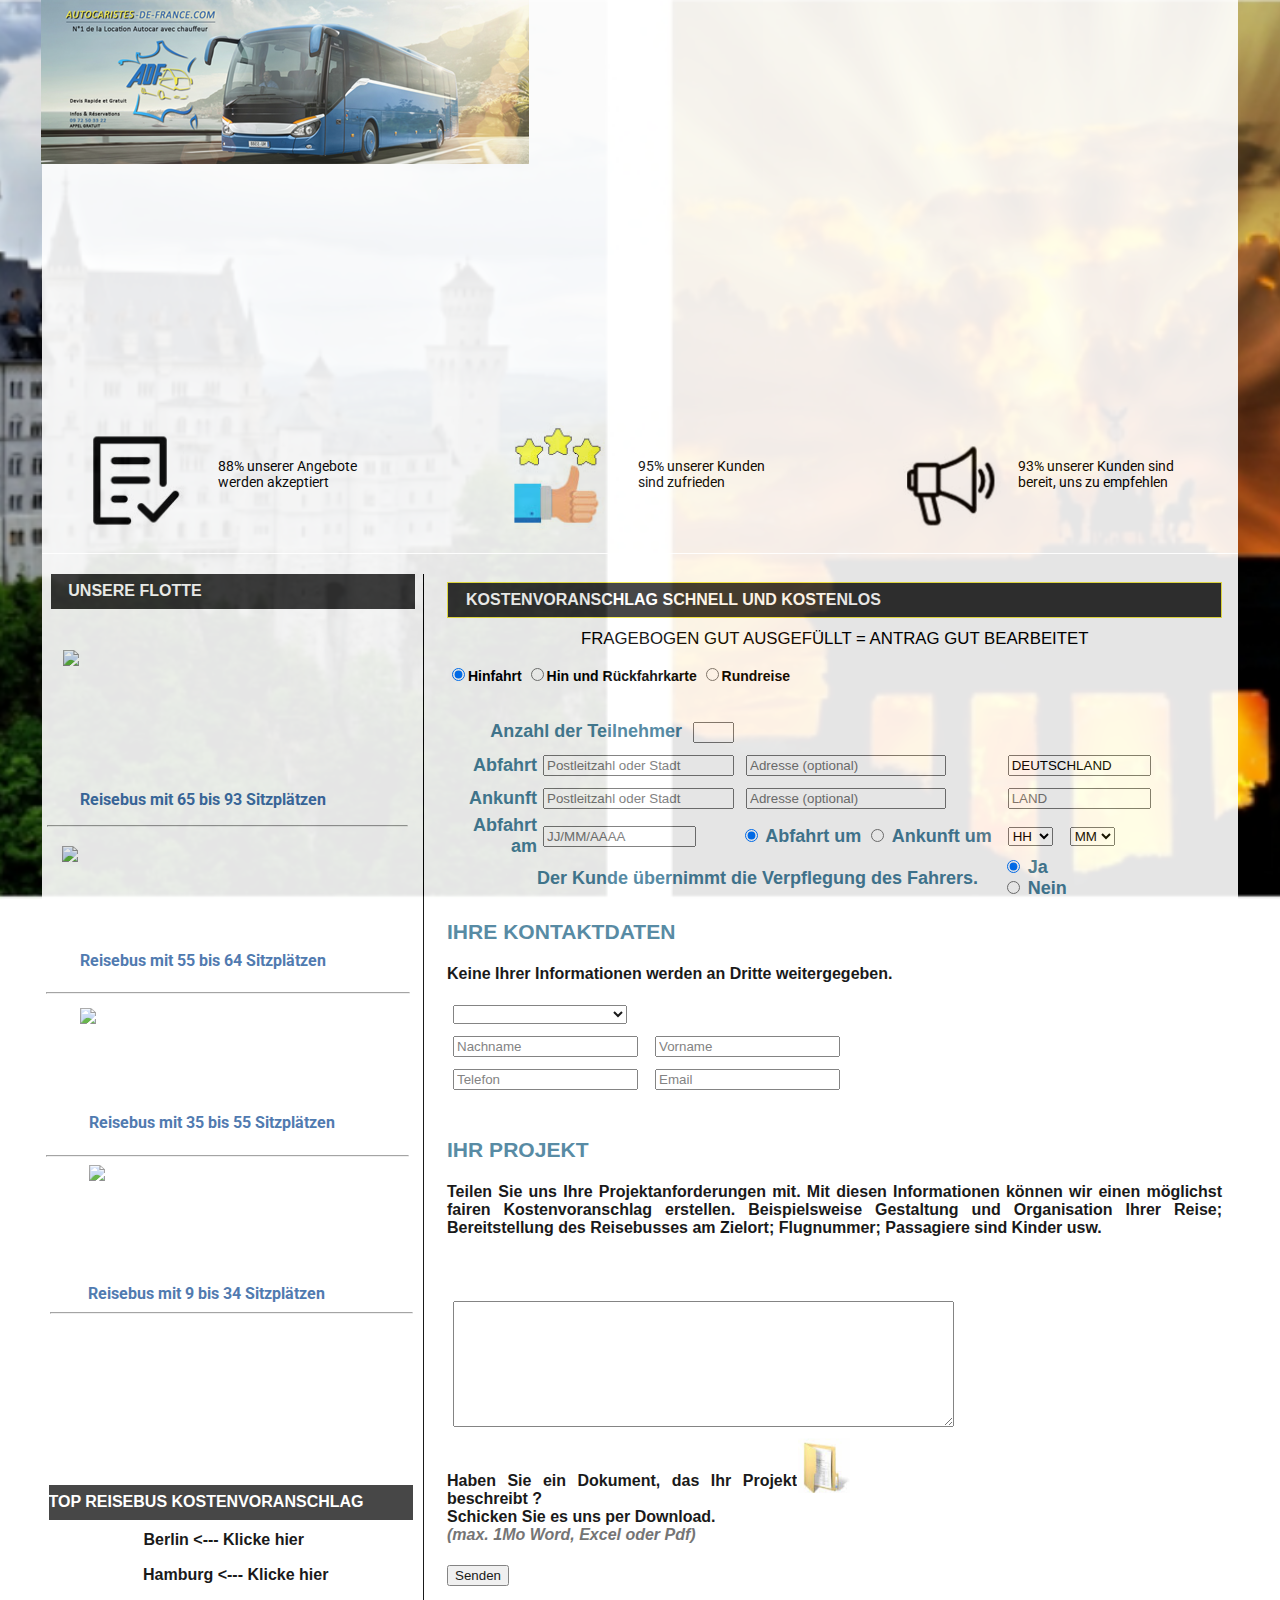
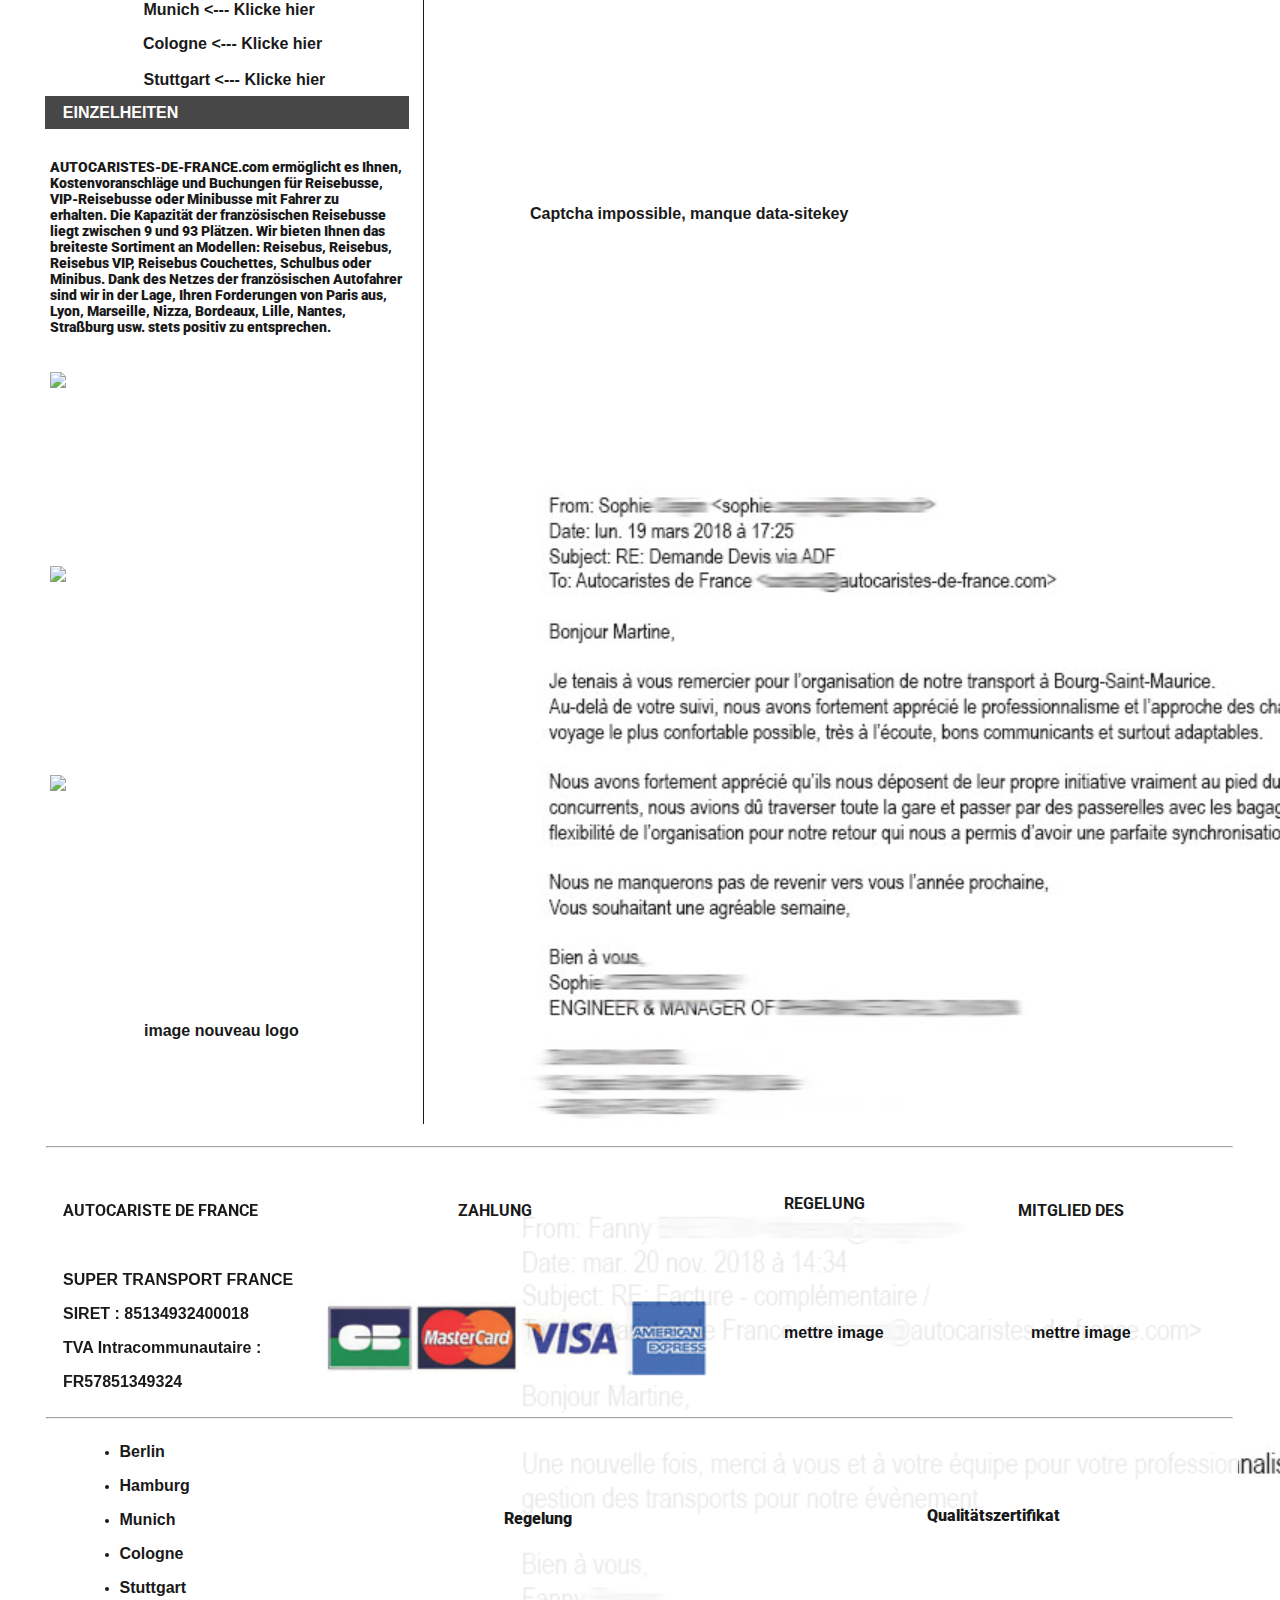
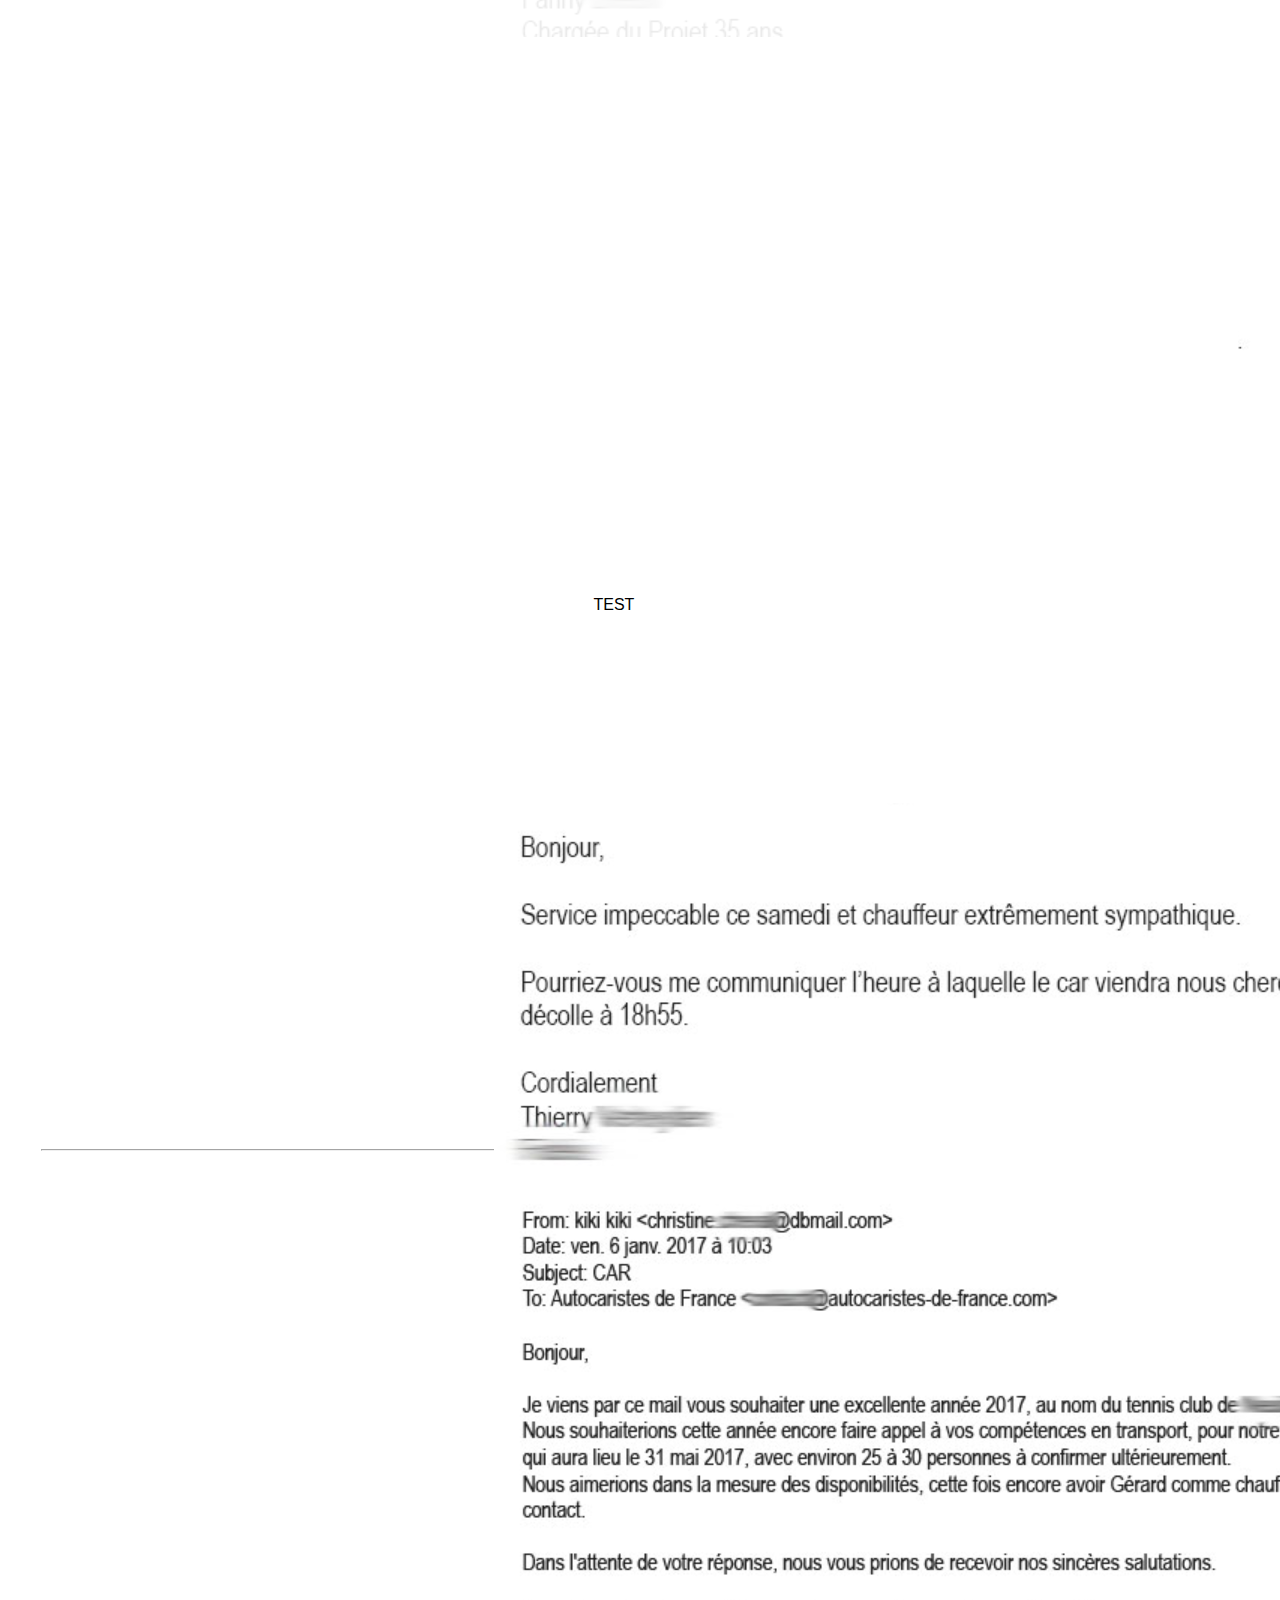
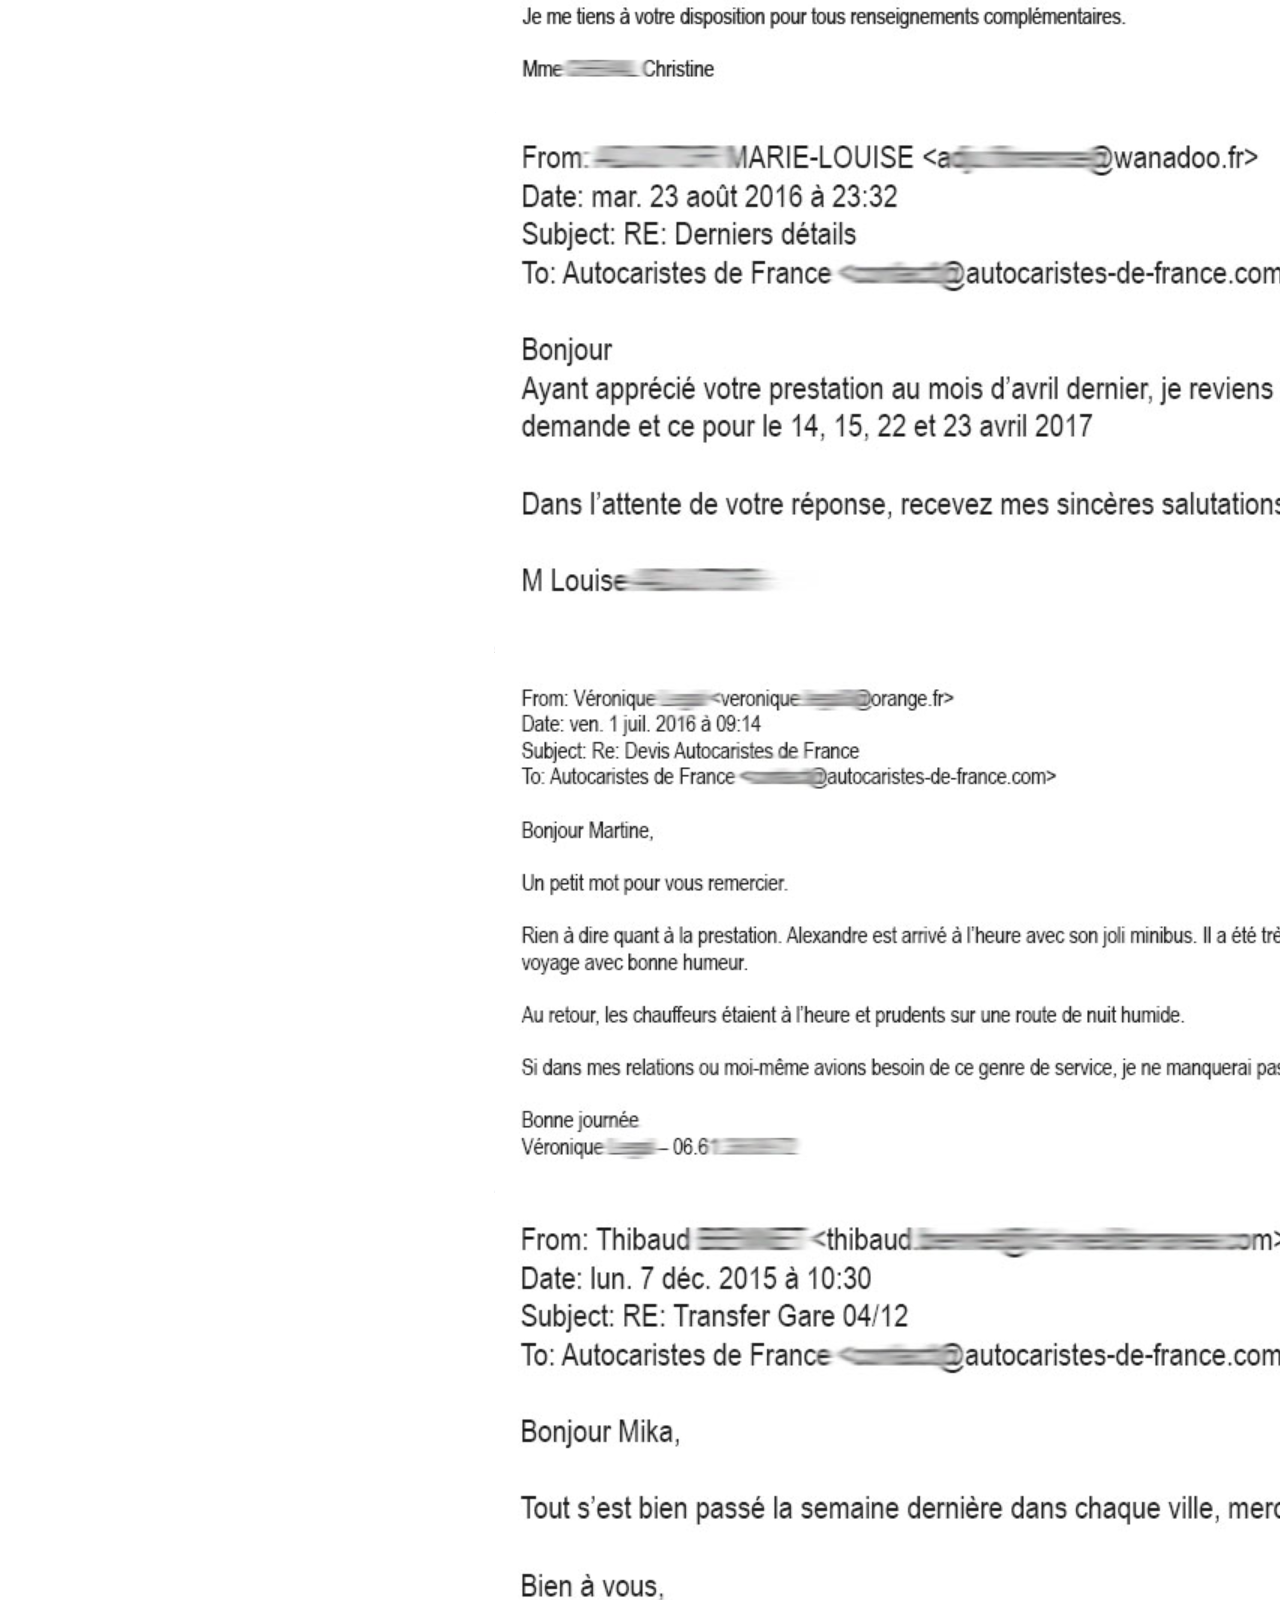
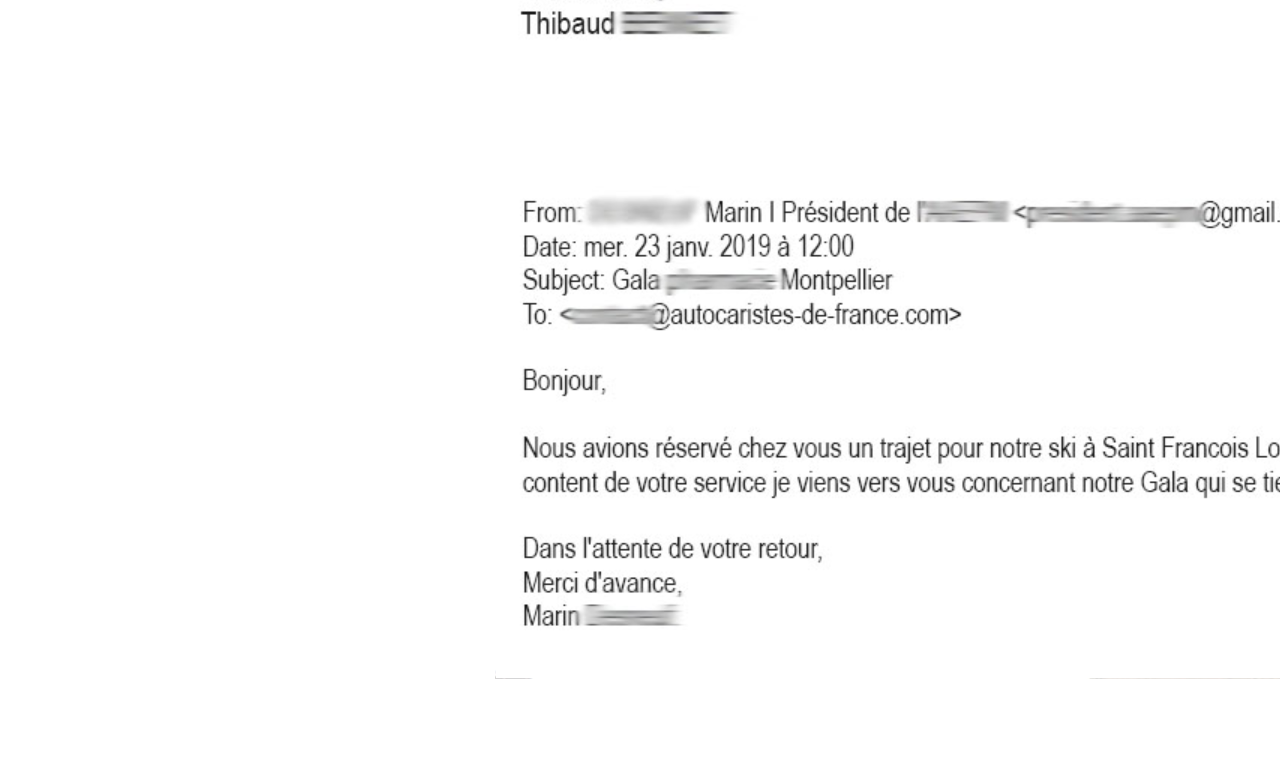
==== editable.html @ f6f46619 "Batch update" ====
<!DOCTYPE html><html class="" lang=""><head><script type="text/javascript" class="silex-json-styles" data-silex-static="">
    window.silex = window.silex || {}
    window.silex.data = {"site":{"width":1196},"pages":[{"id":"page-index","displayName":"index","link":{"linkType":"LinkTypePage","href":"#!page-index"},"canDelete":true,"canProperties":true,"canMove":true,"canRename":true,"opened":false},{"id":"page-test","displayName":"TEST","link":{"linkType":"LinkTypePage","href":"#!page-test"},"canDelete":true,"canRename":true,"canMove":true,"canProperties":true}]}</script>
    <meta charset="UTF-8">
    <!-- generator meta tag -->
    <!-- leave this for stats and Silex version check -->
    <meta name="generator" content="Silex v2.2.12">
    <!-- End of generator meta tag -->
    <script type="text/javascript" src="https://editor.silex.me/static/2.11/jquery.js" data-silex-static=""></script>
    <script type="text/javascript" src="https://editor.silex.me/static/2.11/jquery-ui.js" data-silex-static="" data-silex-remove-publish=""></script>
    <script type="text/javascript" src="https://editor.silex.me/static/2.11/pageable.js" data-silex-static="" data-silex-remove-publish=""></script>
    <script type="text/javascript" src="https://editor.silex.me/static/2.11/front-end.js" data-silex-static=""></script>
    <link rel="stylesheet" href="https://editor.silex.me/static/2.11/normalize.css" data-silex-static="">
    <link rel="stylesheet" href="https://editor.silex.me/static/2.11/front-end.css" data-silex-static="">

    <style type="text/css" class="silex-style">.vl {border-left: 1px solid black; height: 2150px;}a, .color, span.color, .tab-style3 ul li a.current, .tab-style3 li a:hover, 
#sidebar .widget_tag_cloud a:hover, #sidebar .widget_archives li:hover a, #sidebar .widget_recent_entries li:hover a, #sidebar .widget_categories li:hover a, #sidebar .widget_recent_comments li:hover a, #sidebar .widget_flickr li:hover a, #sidebar .widget_social li:hover a,
.entry-title:hover a, #widgets-container a:hover, #widgets-container a:hover *, #widgets-container a :hover, #widgets-container a :hover *,
#widgets-container .widget_twitter .twitter-carousel-center a, .post-info a {color: #aaaaaa;}p {font-size: 16px; text-align: justify; text-justify: auto;}.home-page-header, .page-header, .top-page-color, .bottom-page-color {background-color: #fff;}.italic {font-style: italic;}.txt_center {text-align: center;}#social-bar, .home-page-header .nivoSlider-decoration, .home-page-header .image-decoration a, .home-page-header .video-decoration object, .home-page-header .video-decoration iframe, .home-page-header .video-decoration video, .home-page-header .map-decoration .map-canvas {-moz-box-shadow: 0 0 10px #d6d6d6; -webkit-box-shadow: 0 0 10px #d6d6d6; box-shadow: 0 0 10px #d6d6d6;}.invent-home-page-header-decoration, .home-page-header-decoration, .page-header-decoration {height: 20px;}#corporate_name {font-family: "Arial", "Garamond", serif; font-size: 32px;}#corporate_slogan {font-family: "Arial", "Georgia", "Garamond", serif; font-size: 16px; color: #df793d; display: none;}#content-accueil h5, #content-accueil p {text-align: left;}body, .sf-menu {font-family: Arial, garamond, serif; font-size: 14px;}.sf-menu >li {height: 28px; margin-top: 5px;}.sf-menu ul li a, .sf-menu li li a {width: 240px;}.sf-menu ul li a, .sf-menu ul li a:hover {width: 215px;}ul.sf-menu > li.current > a {color: #cccccc; font-weight: bold;}ul.sf-menu > li.current > a:hover {color: #f4ea44;}strong {color: #3567A8;}#bandeau {margin: 0 20%;}img#logo.logo {position: absolute; height: 330px; margin-left: 50px; margin-top: 15px;}.colonne-gauche h3 {}.wrapper {width: 1200px;}.colonne-gauche {width: 320px; padding-right: 20px; padding-left: 40px; float: left;}.colonne-gauche p {margin-right: 10px;}.colonne-droite > * {}.colonne-gauche div {margin-bottom: 20px;}.widget-l p {margin-right: 15px;}.widget-l ul {margin: 0 0 0 0; list-style: none;}.widget-title {border: 1px #f4ea44 solid; width: 280px; background-color: #333333; color: #cccccc; font-size: 16px !important; padding: 8px 0; font-family: 'Arial'; line-height: 18px; padding-left: 18px !important;}.widget-title-l {border: 1px #f4ea44 solid; width: 280px; background-color: #333333; color: #ffffff; font-size: 16px !important; padding: 8px 0; font-family: 'Arial'; line-height: 18px; font-weight: bold; padding-left: 18px !important;}.widget-title-l a, #conseils > a, #conseils > ul > li > a {color: #333333;}.widget-title-r {border: 1px #f4ea44 solid; background-color: #333333; color: #ffffff; font-size: 16px !important; padding: 8px 0; font-family: 'Arial'; line-height: 18px; font-weight: bold; padding-left: 18px !important;}.border-r {border-right: 1px dotted #574530; float: left; width: 340px; padding-right: 15px;}.bloc-bleu {padding-bottom: 16px; width: 790px; min-height: 800px; float: left; padding-left: 15px; margin-bottom: 25px;}.colonne-gauche {width: 320px; padding-right: 20px; padding-left: 40px; float: left;}.colonne-droite > * {}.colonne-gauche div {margin-bottom: 20px;}.widget-title {border: 1px #f4ea44 solid; width: 280px; background-color: #333333; color: #cccccc; font-size: 16px !important; padding: 8px 0; font-family: 'Arial'; line-height: 18px; padding-left: 18px !important;}.widget-title-l {text-transform: uppercase; border: 1px #f4ea44 solid; width: 280px; background-color: #333333; color: #ffffff; font-size: 16px !important; padding: 8px 0; font-family: 'Arial'; line-height: 18px; font-weight: bold; padding-left: 18px !important;}.widget-title-r {border: 1px #f4ea44 solid; background-color: #333333; color: #ffffff; font-size: 16px !important; padding: 8px 0; font-family: 'Arial'; line-height: 18px; font-weight: bold; padding-left: 18px !important;}.border-r {border-right: 1px dotted #574530; float: left; width: 340px; padding-right: 15px;}.bloc-bleu {padding-bottom: 16px; width: 790px; min-height: 800px; float: left; padding-left: 15px; margin-bottom: 25px;}#form_devis1,#form_devis2 * {vertical-align: middle; text-align: left;}.column-1-4 {width: 260px; margin: 0 40px 0 0;}#form_devis1,#form_devis2 h2 {font-family: 'bebas_neueregular',arial; color: #467e9a !important; font-size: 18px;}#form_devis1,#form_devis2 * {fontsize: 12px;}.champA {margin: 6px;}#cp_depart, #cp_arrivee {width: 191px;}#lieu_depart, #lieu_arrivee {width: 200px;}#pays_depart, #pays_arrivee {width: 143px;}#precisions p {padding: 0 8px;}</style>
    <script type="text/javascript" class="silex-script">function handleClick(myRadio) {
    if(myRadio.value =="1")
		{
			form_devis1.style.display = "block";
			form_devis2.style.display = "none";
		}
		else
		{
			form_devis2.style.display = "block";
			form_devis1.style.display = "none";
		}
}</script>
    <style class="silex-inline-styles" type="text/css">.body-initial {background-color: rgba(255,255,255,1); position: static; background-image: url(image%20fond.PNG); background-repeat: no-repeat; background-size: cover; background-attachment: fixed; background-position: center center;}.silex-id-1478366444112-1 {background-color: transparent; position: static; margin-top: -1px; opacity: 0.9;}.silex-id-1478366444112-0 {background-color: rgba(255,255,255,1); min-height: 2190px; position: relative; margin-left: auto; margin-right: auto;}.silex-id-1474394621033-3 {position: static; margin-top: -1px; opacity: 0.9;}.silex-id-1474394621032-2 {background-color: rgba(255,255,255,1); min-height: 407px; position: relative; margin-left: auto; margin-right: auto;}.silex-id-1478366450713-3 {background-color: transparent; position: static; margin-top: -1px; opacity: 0.9;}.silex-id-1478366450713-2 {background-color: rgba(255,255,255,1); min-height: 269px; position: relative; margin-left: auto; margin-right: auto;}.silex-id-1620802915579-0 {position: static;}.silex-id-1620802915579-1 {min-height: 148px; background-color: rgb(255, 255, 255); position: relative; margin-left: auto; margin-right: auto; opacity: 0.9;}.silex-id-1620803885312-12 {position: static;}.silex-id-1620803885312-13 {min-height: 226px; background-color: rgb(255, 255, 255); position: relative; margin-left: auto; margin-right: auto; opacity: 0.9;}.silex-id-1620804324182-15 {width: 1198px; height: 407px; position: absolute; top: -1px; left: -1px;}.silex-id-1620804596491-16 {width: 95px; height: 109px; position: absolute; top: 23px; left: 47px;}.silex-id-1620804619418-17 {width: 107px; height: 101px; position: absolute; top: 31px; left: 852px;}.silex-id-1620804627813-18 {width: 99px; height: 118px; position: absolute; top: 14px; left: 464.5px;}.silex-id-1620804657506-19 {width: 147px; min-height: 49px; position: absolute; top: 52px; left: 596px;}.silex-id-1620804662180-20 {width: 188px; min-height: 47px; position: absolute; top: 52px; left: 976px;}.silex-id-1620804665624-21 {width: 165px; min-height: 52px; position: absolute; top: 52px; left: 176px;}.silex-id-1620806171438-30 {width: 328px; height: 118px; position: absolute; top: 96.890625px; left: 20.5px;}.silex-id-1620806186985-31 {width: 299px; min-height: 60px; position: absolute; top: 221px; left: 38px; background-color: transparent;}.silex-id-1620808292355-34 {width: 364px; min-height: 35px; position: absolute; top: 21px; left: 8.5px; background-color: rgba(51,51,51,1);}.silex-id-1620808749060-35 {width: 316px; height: 89px; position: absolute; top: 293px; left: 20px;}.silex-id-1620808759555-36 {width: 299px; min-height: 60px; position: absolute; top: 382px; left: 37.5px; background-color: transparent;}.silex-id-1620809057533-40 {width: 364px; min-height: 34px; background-color: rgb(255, 255, 255); position: absolute; top: 432px; left: 4px;}.silex-id-1620809136381-41 {width: 280px; height: 88px; position: absolute; top: 455.140625px; left: 37.5px;}.silex-id-1620809150839-42 {width: 299px; min-height: 60px; position: absolute; top: 543.140625px; left: 46.5px; background-color: transparent;}.silex-id-1620809187191-43 {width: 363px; min-height: 23px; background-color: rgb(255, 255, 255); position: absolute; top: 595px; left: 4px;}.silex-id-1620809212925-44 {width: 361px; min-height: 28px; background-color: rgb(255, 255, 255); position: absolute; top: 265px; left: 5px;}.silex-id-1620809241986-45 {width: 249px; height: 103px; position: absolute; top: 612px; left: 46.5px;}.silex-id-1620809249427-46 {width: 256px; min-height: 60px; position: absolute; top: 715px; left: 46px; background-color: transparent;}.silex-id-1620809458462-48 {width: 20px; min-height: 2165px; background-color: rgb(255, 255, 255); position: absolute; top: 21px; left: 381px;}.silex-id-1620810566235-52 {width: 361px; min-height: 200px; position: absolute; top: 1206px; left: 8px;}.silex-id-1620810940512-53 {width: 361px; height: 186px; position: absolute; top: 1419px; left: 7.5px;}.silex-id-1620810951486-54 {width: 361px; height: 199px; position: absolute; top: 1613px; left: 7.5px;}.silex-id-1620810960997-55 {width: 362px; height: 73px; position: absolute; top: 1822px; left: 8px;}.silex-id-1620811096868-56 {width: 203px; min-height: 51px; position: absolute; top: 2053px; left: 102px;}.silex-id-1620811382764-58 {width: 400px; height: 89px; position: absolute; top: 152px; left: 274px;}.silex-id-1620811408340-59 {width: 103px; min-height: 60px; position: absolute; top: 43px; left: 416px;}.silex-id-1620811477140-60 {width: 243px; min-height: 260px; position: absolute; top: 43px; left: 21px;}.silex-id-1620811685962-61 {width: 100px; min-height: 60px; position: absolute; top: 36px; left: 741.5001221299171px;}.silex-id-1620811727501-62 {width: 100px; min-height: 51px; position: absolute; top: 166px; left: 742px;}.silex-id-1620811885669-63 {width: 134px; min-height: 60px; position: absolute; top: 43px; left: 975.5px;}.silex-id-1620811909119-64 {width: 100px; min-height: 51px; position: absolute; top: 166px; left: 989px;}.silex-id-1620825863354-2 {width: 364px; min-height: 33px; position: absolute; top: 1143px; left: 3px; background-color: rgba(51,51,51,1);}.silex-id-1620825864108-3 {width: 364px; min-height: 35px; position: absolute; top: 932px; left: 6.5px; background-color: rgba(51,51,51,1);}.silex-id-1621243646858-4 {width: 185px; min-height: 50px; position: absolute; top: 1066px; left: 101px;}.silex-id-1621243647338-5 {width: 186px; min-height: 50px; position: absolute; top: 1032px; left: 101.5px;}.silex-id-1621245384629-12 {width: 1195px; min-height: 23px; background-color: rgb(255, 255, 255); position: absolute; top: 3789px; left: -1px;}.silex-id-1621252431763-0 {width: 463px; min-height: 50px; position: absolute; top: 1236px; left: 488px;}.silex-id-1621257854538-4 {width: 1187px; min-height: 30px; background-color: rgb(255, 255, 255); position: absolute; top: -1px; left: 3.5px;}.silex-id-1621262435197-7 {width: 193px; min-height: 50px; position: absolute; top: 997px; left: 101px;}.silex-id-1621262896326-1 {width: 170px; min-height: 50px; position: absolute; top: 962px; left: 101.5px;}.silex-id-1621263123701-2 {width: 185px; min-height: 50px; position: absolute; top: 1102px; left: 101.5px;}.silex-id-1621326628150-4 {width: 797px; min-height: 1201px; background-color: rgba(255,255,255,1); position: absolute; top: 13px; left: 390px;}.silex-id-1621340798768-2 {width: 363px; min-height: 23px; background-color: rgb(255, 255, 255); position: absolute; top: 752px; left: 7.5px;}.silex-id-1621409561816-4 {min-height: 615px; background-color: rgb(255, 255, 255); position: relative; margin-left: auto; margin-right: auto;}.silex-id-1621409734520-6 {width: 140px; min-height: 189px; position: absolute; top: 16px; left: 37.5px;}.silex-id-1621410361558-7 {width: 84px; min-height: 52px; position: absolute; top: 82px; left: 462px;}.silex-id-1621410438497-8 {width: 140px; min-height: 50px; position: absolute; top: 79px; left: 885px;}.silex-id-1621416116853-13 {width: 512px; min-height: 20px; background-color: rgb(255, 255, 255); position: absolute; top: 76px; left: 539px;}.silex-id-1621426626783-5 {width: 1187px; min-height: 30px; background-color: rgb(255, 255, 255); position: absolute; top: -3px; left: 4px;}.silex-id-1621495064542-1 {width: 668px; min-height: 333px; background-color: rgb(255, 255, 255); position: absolute; top: 1411px; left: 452px;}.silex-id-1621495427069-2 {width: 100px; min-height: 100px; position: absolute; top: 543px; left: 551.5px;}.silex-id-1621495475310-3 {position: static;}.silex-id-1621495475311-4 {min-height: 766px; background-color: rgb(255, 255, 255); position: relative; margin-left: auto; margin-right: auto;}@media only screen and (max-width: 480px) {}</style>
    <title></title>
    

    
<meta name="viewport" content="width=device-width, initial-scale=1"><style type="text/css" class="silex-style-settings">.website-width {width: 1196px;}@media (min-width: 481px) {.silex-editor {min-width: 1396px;}}</style><style class="silex-prodotype-style" type="text/css" data-style-id="all-style">h2 {color: #ffffff;}.text-element > .silex-element-content {font-family: 'Roboto', sans-serif; color: #000000;}p {font-family: 'Arial'; color: #000000;}a {font-style: normal; color: #000000; background-color: #ffffff; text-decoration: none;}[data-silex-href] {font-style: normal; color: #000000; background-color: #ffffff; text-decoration: none;}.page-link-active {background-color: #000000;}</style><style class="silex-prodotype-style" type="text/css" data-style-id="style-blue">.style-blue.text-element > .silex-element-content {color: #3d6ca8;}.style-blue p {font-family: 'Arial';}</style><style class="silex-prodotype-style" type="text/css" data-style-id="style-white">.style-white.text-element > .silex-element-content {font-size: 16px; color: #ffffff; background-color: #333333; line-height: 18px;}.style-white p {font-family: 'Arial'; font-weight: bold; font-size: 16px; color: #ffffff; background-color: #333333; line-height: 1px;}</style><link href="https://fonts.googleapis.com/css?family=Roboto" rel="stylesheet" class="silex-custom-font"></head>

<body data-silex-id="body-initial" class="body-initial all-style enable-mobile prevent-resizable prevent-selectable editable-style silex-runtime" data-silex-type="container-element" style="">
    









    
    
    
















<div data-silex-type="container-element" class="editable-style section-element silex-id-1474394621033-3 page-index paged-element" data-silex-id="silex-id-1474394621033-3" title=""><div data-silex-type="container-element" class="editable-style container-element silex-id-1474394621032-2 website-width" data-silex-id="silex-id-1474394621032-2" title="" style=""><div data-silex-type="image-element" class="editable-style image-element silex-id-1620804324182-15 page-index paged-element" data-silex-id="silex-id-1620804324182-15" style=""><img src="image.png"></div></div></div><div data-silex-type="container-element" class="editable-style section-element silex-id-1620802915579-0 page-page-1 page-index paged-element" data-silex-id="silex-id-1620802915579-0" style=""><div data-silex-type="container-element" class="editable-style container-element silex-id-1620802915579-1 silex-element-content website-width prevent-draggable" data-silex-id="silex-id-1620802915579-1" style=""><div data-silex-type="image-element" class="editable-style image-element silex-id-1620804619418-17" data-silex-id="silex-id-1620804619418-17" style=""><img src="megaphone.PNG"></div><div data-silex-type="text-element" class="editable-style text-element silex-id-1620804662180-20" data-silex-id="silex-id-1620804662180-20" style=""><div class="silex-element-content normal">93% unserer Kunden sind bereit, uns zu empfehlen</div></div><div data-silex-type="image-element" class="editable-style image-element silex-id-1620804627813-18" data-silex-id="silex-id-1620804627813-18" style=""><img src="pouce.PNG"></div><div data-silex-type="text-element" class="editable-style text-element silex-id-1620804665624-21" data-silex-id="silex-id-1620804665624-21" style=""><div class="silex-element-content normal">88% unserer Angebote werden akzeptiert</div></div><div data-silex-type="image-element" class="editable-style image-element silex-id-1620804596491-16 page-page-1 page-index paged-element" data-silex-id="silex-id-1620804596491-16" style=""><img src="devis.PNG"></div><div data-silex-type="text-element" class="editable-style text-element silex-id-1620804657506-19" data-silex-id="silex-id-1620804657506-19" style=""><div class="silex-element-content normal">95% unserer Kunden sind zufrieden</div></div></div></div><div data-silex-type="container-element" class="editable-style section-element silex-id-1478366444112-1 page-index paged-element" data-silex-id="silex-id-1478366444112-1" title=""><div data-silex-type="container-element" class="editable-style container-element silex-id-1478366444112-0 website-width" data-silex-id="silex-id-1478366444112-0" title="" style=""><div data-silex-type="image-element" class="editable-style image-element silex-id-1620806171438-30 page-index paged-element" data-silex-id="silex-id-1620806171438-30"><img src="65-93.PNG"></div><div data-silex-type="text-element" class="editable-style text-element silex-id-1620806186985-31 page-index paged-element style-blue" data-silex-id="silex-id-1620806186985-31"><div class="silex-element-content normal"><h3>Reisebus mit 65 bis 93 Sitzplätzen</h3></div></div><div data-silex-type="html-element" class="editable-style html-element silex-id-1620809212925-44 page-index paged-element" data-silex-id="silex-id-1620809212925-44"><div class="silex-element-content"><hr></div></div><div data-silex-type="image-element" class="editable-style image-element silex-id-1620808749060-35 page-index paged-element" data-silex-id="silex-id-1620808749060-35"><img src="55-64.PNG"></div><div data-silex-type="text-element" class="editable-style text-element silex-id-1620808759555-36 page-index paged-element style-blue" data-silex-id="silex-id-1620808759555-36"><div class="silex-element-content normal"><h3>Reisebus mit 55 bis 64 Sitzplätzen</h3></div></div><div data-silex-type="html-element" class="editable-style html-element silex-id-1620809057533-40 page-index paged-element" data-silex-id="silex-id-1620809057533-40"><div class="silex-element-content"><hr></div></div><div data-silex-type="image-element" class="editable-style image-element silex-id-1620809136381-41 page-index paged-element" data-silex-id="silex-id-1620809136381-41"><img src="35-55.PNG"></div><div data-silex-type="text-element" class="editable-style text-element silex-id-1620809150839-42 page-index paged-element style-blue" data-silex-id="silex-id-1620809150839-42"><div class="silex-element-content normal"><h3>Reisebus mit 35 bis 55 Sitzplätzen</h3></div></div><div data-silex-type="html-element" class="editable-style html-element silex-id-1620809187191-43 page-index paged-element" data-silex-id="silex-id-1620809187191-43"><div class="silex-element-content"><hr></div></div><div data-silex-type="image-element" class="editable-style image-element silex-id-1620809241986-45 page-index paged-element" data-silex-id="silex-id-1620809241986-45"><img src="9-34.PNG"></div><div data-silex-type="text-element" class="editable-style text-element silex-id-1620809249427-46 page-index paged-element style-blue" data-silex-id="silex-id-1620809249427-46"><div class="silex-element-content normal"><h3>Reisebus mit 9 bis 34 Sitzplätzen</h3></div></div><div data-silex-type="text-element" class="editable-style text-element silex-id-1620808292355-34 page-index paged-element style-white" data-silex-id="silex-id-1620808292355-34"><div class="silex-element-content normal">   <p><b>&nbsp; &nbsp; UNSERE FLOTTE</b><br></p></div></div><div data-silex-type="html-element" class="editable-style html-element silex-id-1621245384629-12 page-index paged-element" data-silex-id="silex-id-1621245384629-12"><div class="silex-element-content"><hr></div></div><div data-silex-type="html-element" class="editable-style html-element silex-id-1620809458462-48 page-index paged-element" data-silex-id="silex-id-1620809458462-48" style=""><div class="silex-element-content"><div class="vl"></div>
</div></div><div data-silex-type="html-element" class="editable-style html-element silex-id-1621326628150-4 page-index paged-element" data-silex-id="silex-id-1621326628150-4" style=""><div class="silex-element-content"><div class="bloc-bleu">
<div class="colonne-droite">
<div id="resultarea" style="display:none;"></div>
	<div id="form">
								<h3 class="widget-title-r">KOSTENVORANSCHLAG SCHNELL UND KOSTENLOS </h3>
								<h2 class="clignotant txt_center" style="font-size:16px;">FRAGEBOGEN GUT AUSGEFÜLLT = GUT BEARBEITETER ANTRAG</h2>
								<noscript><div class="erreur" style="font-size:15px">Sie müssen unbedingt das javascript auf dieser Seite aktivieren, um Ihre Kostenvoranfrage zu stellen !<b><b></b></b></div></noscript><b><b>
								
								<div><form id="choix" name="choix">
												<input name="typeVoyage" type="radio" id="typeVoyage_aller" value="1" class="validate[required]" checked="checked" onclick="handleClick(this)" ;=""><label for="typeVoyage_aller">Hinfahrt</label>  
												<input name="typeVoyage" type="radio" id="typeVoyage_aller_retour" value="0" class="validate[required]" onclick="handleClick(this)" ;=""><label for="typeVoyage_aller_retour">Hin und Rückfahrkarte</label>
												<input name="typeVoyage" type="radio" id="typeVoyage_circuit" value="0" class="validate[required]" onclick="handleClick(this)" ;=""><label for="typeVoyage_circuit">Rundreise</label>
											</form></div>

                                            <br><br>
								
								<form action="../../../form/send?idform=23" method="post" enctype="multipart/form-data" name="form_devis1" id="form_devis1">
									<div class="Bleu">
												</div><div class="Bleu clear">
												</div><table border="0" cellpadding="0" cellspacing="0">
										<tbody>
										
										<tr>
											<td style="text-align:right;" colspan="2">Anzahl der Teilnehmer
												<input name="nb_personne" type="text" class="validate[required] Lmini champA Infos" id="nb_personne" size="2">
											</td>
										</tr>
										
										<tr>
											<td style="width:90px;text-align:right;">Abfahrt </td>
												<td><input name="cp_depart" type="text" class="validate[required] champA Infos Ltiers ui-autocomplete-input" id="cp_depart" placeholder="Postleitzahl oder Stadt" alt="Code Postal ou Ville" title="Code Postal ou Ville" autocomplete="off" role="textbox" aria-autocomplete="list" aria-haspopup="true"></td>
												<td><input name="lieu_depart" type="text" class="champA Infos Ltiers" id="lieu_depart" placeholder="Adresse (optional)" alt="Adresse (facultative)" title="Adresse (facultative)"></td>
												<td><input name="pays_depart" type="text" class="champA Infos Ltiers2 ui-autocomplete-input" id="pays_depart" placeholder="DEUTSCHLAND" value="DEUTSCHLAND" title="DEUTSCHLAND" autocomplete="off" role="textbox" aria-autocomplete="list" aria-haspopup="true"></td>
											
										</tr>
										
										<tr>
											<td style="width:90px;text-align:right;">Ankunft </td>
												<td><input name="cp_arrivee" type="text" class="validate[required] champA Infos Ltiers ui-autocomplete-input" id="cp_arrivee" placeholder="Postleitzahl oder Stadt" alt="Code Postal ou Ville" title="Code Postal ou Ville" autocomplete="off" role="textbox" aria-autocomplete="list" aria-haspopup="true"></td>
												<td><input name="lieu_arrivee" type="text" class="champA Infos Ltiers" id="lieu_arrivee" placeholder="Adresse (optional)" alt="Adresse (facultative)" title="Adresse (facultative)"></td>
												<td><input name="pays_arrivee" type="text" class="champA Infos Ltiers2 ui-autocomplete-input" id="pays_arrivee" placeholder="LAND" title="PAYS" autocomplete="off" role="textbox" aria-autocomplete="list" aria-haspopup="true"></td>
											
										</tr>
										
										<tr>
													<td style="width:90px;text-align:right;">Abfahrt am </td>
												
													<td><input name="date_aller" type="text" class="validate[required] champA Infos Ltiers2" id="date_aller" placeholder="JJ/MM/AAAA" size="16"></td>
												
													<td>
														<input name="radio_approximation_aller" type="radio" id="radio_approximation_aller_depart" value="depart" checked="checked">
														<label for="radio_approximation_aller_depart">Abfahrt um </label>
													
														<input type="radio" name="radio_approximation_aller" id="radio_approximation_aller_arrivee" value="arrivee">
														<label for="radio_approximation_aller_arrivee" style="margin-right:10px;">Ankunft um </label>
													</td>
													<td>
														<select name="heure_aller" class="champA Infos2" id="heure_aller">
																<option class="parDefaut">HH</option>
																<option>00h</option>
																<option>01h</option>
																<option>02h</option>
																<option>03h</option>
																<option>04h</option>
																<option>05h</option>
																<option>06h</option>
																<option>07h</option>
																<option>08h</option>
																<option>09h</option>
																<option>10h</option>
																<option>11h</option>
																<option>12h</option>
																<option>13h</option>
																<option>14h</option>
																<option>15h</option>
																<option>16h</option>
																<option>17h</option>
																<option>18h</option>
																<option>19h</option>
																<option>20h</option>
																<option>21h</option>
																<option>22h</option>
																<option>23h</option>
														</select>
														<select name="minute_aller" class="champA Infos2" id="minute_aller">
																<option class="parDefaut">MM</option>
																<option>00</option>
																<option>10</option>
																<option>20</option>
																<option>30</option>
																<option>40</option>
																<option>50</option>
														</select>
													</td>
										</tr>
										
										
									<tr class="ZoneRepasConducteur">
										<td colspan="1"></td>
										<td colspan="2">
														Der Kunde übernimmt die Verpflegung des Fahrers.
										</td>
										<td colspan="1">
														<input name="radio_repas_conducteur" type="radio" id="radio_repas_conducteur_oui" value="Oui" checked="checked">
														<label for="radio_repas_conducteur_oui">Ja</label>
													<br>
														<input type="radio" name="radio_repas_conducteur" id="radio_repas_conducteur_non" value="Non">
														<label for="radio_repas_conducteur_non">Nein</label>
										</td>
									</tr>
									
										</tbody>
									</table>
									
									
											<h3>IHRE KONTAKTDATEN</h3>

											<p>Keine Ihrer Informationen werden an Dritte weitergegeben.</p>

											<div>
													<select name="typegroupe" class="validate[required] champA Infos2" id="minute_retour">
														<option class="parDefaut"></option>
														<option>Privatperson</option>
														<option>Studentische Vereinigung</option>
														<option>Schule</option>
														<option>Verwaltung</option>
														<option>Sportverein</option>
														<option>Pfadfinder &amp; Kolonie</option>
														<option>Eventagentur</option>
														<option>Gemeinschaft</option>
														<option>Betriebsrat</option>
														<option>Verband</option>
														<option>Unternehmen</option>
														<option>Andere Gruppe</option>
													</select>
											</div>
										
											<div>
												<input name="nom" class="validate[required] champA Infos Ldemi" type="text" id="nom" placeholder="Nachname" alt="Nachname" title="Nachname">
												<input name="prenom" class="validate[required] champA Infos Ldemi" type="text" id="prenom" placeholder="Vorname" alt="Vorname" title="Vorname">
											</div>
											
											<div>
												<input name="telephone" class="validate[required] champA Infos Ldemi" type="text" id="telephone" placeholder="Telefon" alt="Telefon" title="Telefon">
												<input name="email" class="validate[required,custom[email]] email champA Infos Ldemi" type="text" id="email" placeholder="Email" alt="Email" title="Email">
											</div>
										
											<div>
											<div id="ligne-horizontale"></div><br>
												<h3>IHR PROJEKT</h3>
											</div>
										
											<div><p>Teilen Sie uns Ihre Projektanforderungen mit. Mit diesen Informationen können wir einen möglichst fairen Kostenvoranschlag erstellen. Beispielsweise Gestaltung und Organisation Ihrer Reise; Bereitstellung des Reisebusses am Zielort; Flugnummer; Passagiere sind Kinder usw.</p><br><br>
											</div>
										
											<div class="Bleu">
												<textarea class="Llarge champA" name="commentaire" cols="60" rows="8" id="commentaire"></textarea>
											</div>
										
											
											<div valign="top" class="Bleu">
												<div style="width:350px;float:left;">
													<p class="Bleu"><br>Haben Sie ein Dokument, das Ihr Projekt beschreibt ?<br>
														Schicken Sie es uns per Download.<br>
														<em style="color:#666666">(max. 1Mo Word, Excel oder Pdf) </em>
													</p>
												</div>
                        <div style="width:80px;float:left;">
                          <label for="file_uploads" style="background-color: transparent"><img src="telecharger.PNG" style="height: 60px;"></label>
                          <input type="file" id="file_uploads" name="image_uploads" size="50" value="" style="visibility: hidden" accept=".pdf,.doc,.docx,.xml,application/msword,application/vnd.openxmlformats-officedocument.wordprocessingml.document" multiple="">
                        </div>
												<div id="txt_file" class="clear"></div><br><br><br>
											</div>
										<br><br>
											<div align="left" class="clear"> <br>
												<input name="submit" type="submit" id="submit" alt="Senden" title="Senden" value="Senden">
												<div id="ImageLoading"></div>
											</div>
										
									<br>
									</form>
									
									
									
									
									<form action="../../../form/send?idform=23" method="post" enctype="multipart/form-data" name="form_devis2" id="form_devis2" style="display:none;">
									<div class="Bleu">
												</div><div class="Bleu clear">
												</div><table border="0" cellpadding="0" cellspacing="0">
										<tbody>
										
										<tr>
											<td style="text-align:right;" colspan="2">Anzahl der Teilnehmer
												<input name="nb_personne" type="text" class="validate[required] Lmini champA Infos" id="nb_personne" size="2">
											</td>
										</tr>
										
										<tr>
											<td style="width:80px;text-align:right;">Abfahrt </td>
												<td><input name="cp_depart" type="text" class="validate[required] champA Infos Ltiers ui-autocomplete-input" id="cp_depart" placeholder="Postleitzahl oder Stadt" alt="Code Postal ou Ville" title="Code Postal ou Ville" autocomplete="off" role="textbox" aria-autocomplete="list" aria-haspopup="true"></td>
												<td><input name="lieu_depart" type="text" class="champA Infos Ltiers" id="lieu_depart" placeholder="Adresse (optional)" alt="Adresse (facultative)" title="Adresse (facultative)"></td>
												<td><input name="pays_depart" type="text" class="champA Infos Ltiers2 ui-autocomplete-input" id="pays_depart" placeholder="DEUTSCHLAND" value="DEUTSCHLAND" title="DEUTSCHLAND" autocomplete="off" role="textbox" aria-autocomplete="list" aria-haspopup="true"></td>
											
										</tr>
										
										<tr>
											<td style="width:80px;text-align:right;">Ankunft </td>
												<td><input name="cp_arrivee" type="text" class="validate[required] champA Infos Ltiers ui-autocomplete-input" id="cp_arrivee" placeholder="Postleitzahl oder Stadt" alt="Code Postal ou Ville" title="Code Postal ou Ville" autocomplete="off" role="textbox" aria-autocomplete="list" aria-haspopup="true"></td>
												<td><input name="lieu_arrivee" type="text" class="champA Infos Ltiers" id="lieu_arrivee" placeholder="Adresse (optional)" alt="Adresse (facultative)" title="Adresse (facultative)"></td>
												<td><input name="pays_arrivee" type="text" class="champA Infos Ltiers2 ui-autocomplete-input" id="pays_arrivee" placeholder="LAND" title="PAYS" autocomplete="off" role="textbox" aria-autocomplete="list" aria-haspopup="true"></td>
											
										</tr>
										
										<tr>
													<td style="width:80px;text-align:right;">Abfahrt am </td>
												
													<td><input name="date_aller" type="text" class="validate[required] champA Infos Ltiers2" id="date_aller" placeholder="JJ/MM/AAAA" size="16"></td>
												
													<td>
														<input name="radio_approximation_aller" type="radio" id="radio_approximation_aller_depart" value="depart" checked="checked">
														<label for="radio_approximation_aller_depart">Abfahrt um </label>
													
														<input type="radio" name="radio_approximation_aller" id="radio_approximation_aller_arrivee" value="arrivee">
														<label for="radio_approximation_aller_arrivee" style="margin-right:10px;">Ankunft um </label>
													</td>
													<td>
														<select name="heure_aller" class="champA Infos2" id="heure_aller">
																<option class="parDefaut">HH</option>
																<option>00h</option>
																<option>01h</option>
																<option>02h</option>
																<option>03h</option>
																<option>04h</option>
																<option>05h</option>
																<option>06h</option>
																<option>07h</option>
																<option>08h</option>
																<option>09h</option>
																<option>10h</option>
																<option>11h</option>
																<option>12h</option>
																<option>13h</option>
																<option>14h</option>
																<option>15h</option>
																<option>16h</option>
																<option>17h</option>
																<option>18h</option>
																<option>19h</option>
																<option>20h</option>
																<option>21h</option>
																<option>22h</option>
																<option>23h</option>
														</select>
														<select name="minute_aller" class="champA Infos2" id="minute_aller">
																<option class="parDefaut">MM</option>
																<option>00</option>
																<option>10</option>
																<option>20</option>
																<option>30</option>
																<option>40</option>
																<option>50</option>
														</select>
													</td>
										</tr>
										
										<tr class="ZoneRetour">
												<td style="width:80px;text-align:right;">Zurück am : </td>
											
												<td><input name="date_retour" type="text" class="validate[required] champA Infos Ltiers2" id="date_retour" placeholder="JJ/MM/AAAA" size="16"></td>
												
												<td>
													<input name="radio_approximation_retour" type="radio" id="radio_approximation_retour_depart" value="depart">
													<label for="radio_approximation_retour_depart">Abfahrt um</label>
												
													<input name="radio_approximation_retour" type="radio" id="radio_approximation_retour_arrivee" value="arrivee" checked="checked">
													<label for="radio_approximation_retour_arrivee">Ankunft um</label>
												</td>
											
												<td>
													<select name="heure_retour" class="champA Infos2" id="heure_retour">
														<option class="parDefaut">HH</option>
														<option>00h</option>
														<option>01h</option>
														<option>02h</option>
														<option>03h</option>
														<option>04h</option>
														<option>05h</option>
														<option>06h</option>
														<option>07h</option>
														<option>08h</option>
														<option>09h</option>
														<option>10h</option>
														<option>11h</option>
														<option>12h</option>
														<option>13h</option>
														<option>14h</option>
														<option>15h</option>
														<option>16h</option>
														<option>17h</option>
														<option>18h</option>
														<option>19h</option>
														<option>20h</option>
														<option>21h</option>
														<option>22h</option>
														<option>23h</option>
													</select>
													
													<select name="minute_retour" class="champA Infos2" id="minute_retour">
														<option class="parDefaut">MM</option>
														<option>00</option>
														<option>10</option>
														<option>20</option>
														<option>30</option>
														<option>40</option>
														<option>50</option>
													</select>
												</td>
									</tr>
									<tr class="ZoneRepasConducteur">
										<td colspan="1"></td>
										<td colspan="2">
														Der Kunde übernimmt die Verpflegung des Fahrers.
										</td>
										<td colspan="1">
														<input name="radio_repas_conducteur" type="radio" id="radio_repas_conducteur_oui" value="Oui" checked="checked">
														<label for="radio_repas_conducteur_oui">Ja</label>
													<br>
														<input type="radio" name="radio_repas_conducteur" id="radio_repas_conducteur_non" value="Non">
														<label for="radio_repas_conducteur_non">Nein</label>
										</td>
									</tr>
									<tr class="ZoneFraisHebergement">
										<td colspan="1"></td>
										<td colspan="2">
														Der Kunde übernimmt die Übernachtungskosten.
										</td>
										<td colspan="1">
														<input name="radio_hebergement_conducteur" type="radio" id="radio_hebergement_conducteur_oui" value="Oui" checked="checked">
														<label for="radio_hebergement_conducteur_oui">Ja</label>
													<br>
														<input type="radio" name="radio_hebergement_conducteur" id="radio_hebergement_conducteur_non" value="Non">
														<label for="radio_hebergement_conducteur_non">Nein</label>
										</td>
									</tr><tr class="ZoneAutocarSurPlace">
										<td colspan="1"></td>
										<td colspan="2">
														Brauchen Sie den Reisebus vor Ort ?
										</td>
										<td colspan="1">
														<input name="radio_dispo_autocar" type="radio" id="radio_dispo_autocar_oui" value="Oui" checked="checked">
														<label for="radio_dispo_autocar_oui">Ja</label>
													<br>
														<input type="radio" name="radio_dispo_autocar" id="radio_dispo_autocar_non" value="Non">
														<label for="radio_dispo_autocar_non">Nein</label>
										</td>
									</tr>
<tr class="ZonePrestaVAller">
										<td colspan="1"></td>
										<td colspan="2">
														Dienstleistungen während der Rückreise
										</td>
										<td colspan="1">
														<input type="checkbox" name="radio_prestaplus_valler_petitdej" id="radio_prestaplus_valler_petitdej" value="Petit-déjeuner">
														<label for="radio_prestaplus_valler_petitdej">Frühstück</label>
<br>
														<input type="checkbox" name="radio_prestaplus_valler_dejeuner" id="radio_prestaplus_valler_dejeuner" value="Déjeuner">
														<label for="radio_prestaplus_valler_dejeuner">Mittagessen</label>
<br>
														<input type="checkbox" name="radio_prestaplus_valler_diner" id="radio_prestaplus_valler_diner" value="Diner">
														<label for="radio_prestaplus_valler_diner">Abendessen</label>
<br>
														<input type="checkbox" name="radio_prestaplus_valler_boissonsincluses" id="radio_prestaplus_valler_boissonsincluses" value="Boissons incluses">
														<label for="radio_prestaplus_valler_boissonsicluses">Getränke inklusive</label>
										</td>
									</tr>
									
										</tbody>
									</table>
									
									
											<h3>IHRE KONTAKTDATEN</h3>

											<p>Keine Ihrer Informationen werden an Dritte weitergegeben.</p>

											<div>
													<select name="typegroupe" class="validate[required] champA Infos2" id="minute_retour">
														<option class="parDefaut"></option>
														<option>Privatperson</option>
														<option>Studentische Vereinigung</option>
														<option>Schule</option>
														<option>Verwaltung</option>
														<option>Sportverein</option>
														<option>Pfadfinder &amp; Kolonie</option>
														<option>Eventagentur</option>
														<option>Gemeinschaft</option>
														<option>Betriebsrat</option>
														<option>Verband</option>
														<option>Unternehmen</option>
														<option>Andere Gruppe</option>
													</select>
											</div>
										
											<div>
												<input name="nom" class="validate[required] champA Infos Ldemi" type="text" id="nom" placeholder="Nachname" alt="Nachname" title="Nachname">
												<input name="prenom" class="validate[required] champA Infos Ldemi" type="text" id="prenom" placeholder="Vorname" alt="Vorname" title="Vorname">
											</div>
											
											<div>
												<input name="telephone" class="validate[required] champA Infos Ldemi" type="text" id="telephone" placeholder="Telefon" alt="Telefon" title="Telefon">
												<input name="email" class="validate[required,custom[email]] email champA Infos Ldemi" type="text" id="email" placeholder="Email" alt="Email" title="Email">
											</div>
										
											<div>
											<div id="ligne-horizontale"></div><br>
												<h3>IHR PROJEKT</h3>
											</div>
										
											<div><p>Teilen Sie uns Ihre Projektanforderungen mit. Mit diesen Informationen können wir einen möglichst fairen Kostenvoranschlag erstellen. Beispielsweise Gestaltung und Organisation Ihrer Reise; Bereitstellung des Reisebusses am Zielort; Flugnummer; Passagiere sind Kinder usw.</p><br><br>
											</div>
										
											<div class="Bleu">
												<textarea class="Llarge champA" name="commentaire" cols="60" rows="8" id="commentaire"></textarea>
											</div>
										
											
											<div valign="top" class="Bleu">
												<div style="width:350px;float:left;">
													<p class="Bleu"><br>Haben Sie ein Dokument, das Ihr Projekt beschreibt ?<br>
														Schicken Sie es uns per Download.<br>
														<em style="color:#666666">(max. 1Mo Word, Excel oder Pdf) </em>
													</p>
												</div>
                        <div style="width:80px;float:left;">
                          <label for="file_uploads" style="background-color: transparent"><img src="telecharger.PNG" style="height: 60px;"></label>
                          <input type="file" id="file_uploads" name="image_uploads" size="50" value="" style="visibility: hidden" accept=".pdf,.doc,.docx,.xml,application/msword,application/vnd.openxmlformats-officedocument.wordprocessingml.document" multiple="">
                        </div>
												<div id="txt_file" class="clear"></div><br><br><br>
											</div>
										
											<div align="left" class="clear"> <br>
												<input name="submit" type="submit" id="submit" alt="Senden" title="Senden" value="Senden">
												<div id="ImageLoading"></div>
											</div>
										
									<br>
									</form>
</b></b></div><b><b>
</b></b></div><b><b>
</b></b></div></div></div><div data-silex-type="text-element" class="editable-style text-element silex-id-1620811096868-56 page-index paged-element" data-silex-id="silex-id-1620811096868-56"><div class="silex-element-content normal"><p><b><b>image nouveau logo</b></b></p></div></div><div data-silex-type="image-element" class="editable-style image-element silex-id-1620810960997-55 page-index paged-element" data-silex-id="silex-id-1620810960997-55"><b><b><img src="groupe3.PNG"></b></b></div><div data-silex-type="image-element" class="editable-style image-element silex-id-1620810951486-54 page-index paged-element" data-silex-id="silex-id-1620810951486-54"><b><b><img src="groupe2.PNG"></b></b></div><div data-silex-type="text-element" class="editable-style text-element silex-id-1620810566235-52 page-index paged-element" data-silex-id="silex-id-1620810566235-52"><div class="silex-element-content normal"><b><b>

AUTOCARISTES-DE-FRANCE.com ermöglicht es Ihnen, Kostenvoranschläge und Buchungen für Reisebusse, VIP-Reisebusse oder Minibusse mit Fahrer zu erhalten.&nbsp;Die Kapazität der französischen Reisebusse liegt zwischen 9 und 93 Plätzen.&nbsp;Wir bieten Ihnen das breiteste Sortiment an Modellen: Reisebus, Reisebus, Reisebus VIP, Reisebus Couchettes, Schulbus oder Minibus.&nbsp;Dank des Netzes der französischen Autofahrer sind wir in der Lage, Ihren Forderungen von Paris aus, Lyon, Marseille, Nizza, Bordeaux, Lille, Nantes, Straßburg usw. stets positiv zu entsprechen.

</b></b></div></div><div data-silex-type="text-element" class="editable-style text-element silex-id-1621263123701-2 page-index paged-element" data-silex-id="silex-id-1621263123701-2" style=""><div class="silex-element-content normal"><p><b><b><b>Stuttgart</b><b>&nbsp;&lt;---&nbsp;Klicke hier</b></b></b></p></div></div><div data-silex-type="html-element" class="editable-style html-element silex-id-1621340798768-2 page-index paged-element" data-silex-id="silex-id-1621340798768-2"><div class="silex-element-content"><hr></div></div><div data-silex-type="text-element" class="editable-style text-element silex-id-1621243646858-4 page-index paged-element" data-silex-id="silex-id-1621243646858-4"><div class="silex-element-content normal"><p><b><b><b><b>Cologne &lt;---&nbsp;Klicke hier</b></b></b></b></p></div></div><div data-silex-type="text-element" class="editable-style text-element silex-id-1621243647338-5 page-index paged-element" data-silex-id="silex-id-1621243647338-5"><div class="silex-element-content normal"><p><b><b><b>Munich &lt;---&nbsp;Klicke hier</b></b></b></p></div></div><div data-silex-type="text-element" class="editable-style text-element silex-id-1621262435197-7 page-index paged-element" data-silex-id="silex-id-1621262435197-7"><div class="silex-element-content normal"><p><b><b><b>Hamburg&nbsp;&lt;---&nbsp;Klicke hier</b></b></b></p><b><b><b></b></b></b></div></div><div data-silex-type="text-element" class="editable-style text-element silex-id-1621262896326-1 page-index paged-element" data-silex-id="silex-id-1621262896326-1"><div class="silex-element-content normal"><p><b>

<b>Berlin &lt;--- Klicke hier</b>

</b></p></div></div><div data-silex-type="text-element" class="editable-style text-element silex-id-1621252431763-0 page-index paged-element" data-silex-id="silex-id-1621252431763-0" style=""><div class="silex-element-content normal"><p><b>Captcha impossible, manque data-sitekey</b></p></div></div><div data-silex-type="text-element" class="editable-style text-element silex-id-1620825864108-3 page-index paged-element style-white" data-silex-id="silex-id-1620825864108-3"><div class="silex-element-content normal"><b>   <p><b>

TOP REISEBUS KOSTENVORANSCHLAG

</b><br></p></b></div></div><div data-silex-type="image-element" class="editable-style image-element silex-id-1620810940512-53 page-index paged-element" data-silex-id="silex-id-1620810940512-53" style=""><b><img src="groupe1.PNG"></b></div><div data-silex-type="html-element" class="editable-style html-element silex-id-1621416116853-13 page-index paged-element" data-silex-id="silex-id-1621416116853-13" style=""><div class="silex-element-content"><style>.clignote2 {color: black; font-size: 120%; animation: clignote 2s linear infinite;}@keyframes clignote { 
  50% {opacity: 0;} 
}</style>
<span class="clignote2">FRAGEBOGEN GUT AUSGEFÜLLT = ANTRAG GUT BEARBEITET</span></div></div><div data-silex-type="text-element" class="editable-style text-element silex-id-1620825863354-2 page-index paged-element style-white" data-silex-id="silex-id-1620825863354-2"><div class="silex-element-content normal"><b>

<p>&nbsp; &nbsp; <b>EINZELHEITEN</b><br></p>

</b></div></div><div data-silex-type="html-element" class="editable-style html-element silex-id-1621495064542-1" data-silex-id="silex-id-1621495064542-1" style=""><div class="silex-element-content">


  <title>Slick Playground</title>
  <meta charset="UTF-8">
  <link rel="stylesheet" type="text/css" href="slick/slick.css">
  <link rel="stylesheet" type="text/css" href="slick/slick-theme.css">
  <style type="text/css">html, body {margin: 0; padding: 0;}* {box-sizing: border-box;}.slider {width: 100%; margin: 100px auto;}.slick-slide {margin: 0px 20px;}.slick-slide img {width: 100%;}.slick-prev:before,
    .slick-next:before {color: black;}.slick-slide {transition: all ease-in-out .3s; opacity: .2;}.slick-active {opacity: .5;}.slick-current {opacity: 1;}</style>



  

  <section class="center slider">
    <div>
      <img src="carousel1.PNG">
    </div>
    <div>
      <img src="carousel2.PNG">
    </div>
    <div>
      <img src="carousel3.PNG">
    </div>
    <div>
      <img src="carousel4.PNG">
    </div>
    <div>
      <img src="carousel5.PNG">
    </div>
    <div>
      <img src="carousel6.PNG">
    </div>
    <div>
      <img src="carousel7.PNG">
    </div>
    <div>
      <img src="carousel8.PNG">
    </div>
    <div>
      <img src="carousel9.PNG">
    </div>
  </section>

  

  <script src="https://code.jquery.com/jquery-2.2.0.min.js" type="text/javascript"></script>
  <script src="slick/slick.js" type="text/javascript" charset="utf-8"></script>
  <script type="text/javascript">
    $(document).on('ready', function() {
      
      $(".center").slick({
        dots: true,
        infinite: true,
        centerMode: true,
		slidesToShow: 1,
		slidesToScroll: 1,
		autoplay: true,
		autoplaySpeed: 2000
      });
      
    });
</script>



</div></div></div></div><section data-silex-type="container-element" class="container-element editable-style silex-id-1478366450713-3 section-element prevent-resizable page-index paged-element" data-silex-id="silex-id-1478366450713-3" style=""><b><b><b><b><b><b><b><b><b>
        
    </b></b></b></b></b></b><div data-silex-type="container-element" class="editable-style silex-element-content silex-id-1478366450713-2 container-element website-width" data-silex-id="silex-id-1478366450713-2" style="">

            
        <div data-silex-type="image-element" class="editable-style image-element silex-id-1620811382764-58 page-page-1 page-index paged-element" data-silex-id="silex-id-1620811382764-58" style=""><img src="paiement.PNG"></div><div data-silex-type="text-element" class="editable-style text-element silex-id-1620811408340-59 page-page-1 page-index paged-element" data-silex-id="silex-id-1620811408340-59" style=""><div class="silex-element-content normal"><h3>ZAHLUNG<br></h3><span class="_wysihtml-temp-caret-fix" style="position: absolute; display: block; min-width: 1px; z-index: 99999;">﻿</span></div></div><div data-silex-type="text-element" class="editable-style text-element silex-id-1620811727501-62 page-page-1 page-index paged-element" data-silex-id="silex-id-1620811727501-62" style=""><div class="silex-element-content normal"><p>mettre image</p></div></div><div data-silex-type="text-element" class="editable-style text-element silex-id-1620811885669-63 page-page-1 page-index paged-element" data-silex-id="silex-id-1620811885669-63" style=""><div class="silex-element-content normal"><h3>MITGLIED DES<br></h3></div></div><div data-silex-type="text-element" class="editable-style text-element silex-id-1620811909119-64 page-page-1 page-index paged-element" data-silex-id="silex-id-1620811909119-64" style=""><div class="silex-element-content normal"><p>mettre image</p></div></div><div data-silex-type="text-element" class="editable-style text-element silex-id-1620811685962-61 page-page-1 page-index paged-element" data-silex-id="silex-id-1620811685962-61" style=""><div class="silex-element-content normal"><h3>REGELUNG<br></h3><span class="_wysihtml-temp-caret-fix" style="position: absolute; display: block; min-width: 1px; z-index: 99999;">﻿</span></div></div><div data-silex-type="text-element" class="editable-style text-element silex-id-1620811477140-60 page-page-1 page-index paged-element" data-silex-id="silex-id-1620811477140-60" style=""><div class="silex-element-content normal"><h3>AUTOCARISTE DE FRANCE</h3><p><br></p><p>SUPER TRANSPORT FRANCE</p><p>SIRET : 85134932400018</p><p>TVA Intracommunautaire :</p><p>FR57851349324</p><p><br></p><span class="_wysihtml-temp-caret-fix" style="position: absolute; display: block; min-width: 1px; z-index: 99999;">﻿</span></div></div><div data-silex-type="html-element" class="editable-style html-element silex-id-1621426626783-5 page-index paged-element" data-silex-id="silex-id-1621426626783-5" style=""><div class="silex-element-content"><hr></div></div></div></b></b></b></section><div data-silex-type="container-element" class="editable-style section-element silex-id-1620803885312-12 page-page-1 page-index paged-element" data-silex-id="silex-id-1620803885312-12" style=""><div data-silex-type="container-element" class="editable-style container-element silex-id-1620803885312-13 silex-element-content website-width prevent-draggable" data-silex-id="silex-id-1620803885312-13" style=""><div data-silex-type="html-element" class="editable-style html-element silex-id-1621257854538-4 page-index paged-element" data-silex-id="silex-id-1621257854538-4" style=""><div class="silex-element-content"><hr></div></div><div data-silex-type="text-element" class="editable-style text-element silex-id-1621410438497-8 page-index paged-element" data-silex-id="silex-id-1621410438497-8" style=""><div class="silex-element-content normal"><h3><b>Qualitätszertifikat</b></h3></div></div><div data-silex-type="text-element" class="editable-style text-element silex-id-1621410361558-7 page-index paged-element" data-silex-id="silex-id-1621410361558-7" style=""><div class="silex-element-content normal"><h3><b>Regelung</b></h3><span class="_wysihtml-temp-caret-fix" style="position: absolute; display: block; min-width: 1px; z-index: 99999;">﻿</span></div></div><div data-silex-type="text-element" class="editable-style text-element silex-id-1621409734520-6 page-index paged-element" data-silex-id="silex-id-1621409734520-6" style=""><div class="silex-element-content normal"><ul><li><p><b>Berlin</b></p></li><li><p><b>Hamburg</b></p></li><li><p><b>Munich</b></p></li><li><p><b>Cologne</b></p></li><li><p><b>Stuttgart</b></p></li></ul></div></div></div></div><div data-silex-type="container-element" class="editable-style section-element silex-id-1621495475310-3 page-test paged-element" data-silex-id="silex-id-1621495475310-3"><div data-silex-type="container-element" class="editable-style container-element silex-id-1621495475311-4 silex-element-content website-width prevent-draggable" data-silex-id="silex-id-1621495475311-4" style=""><div data-silex-type="text-element" class="editable-style text-element silex-id-1621495427069-2 page-test paged-element" data-silex-id="silex-id-1621495427069-2" style=""><div class="silex-element-content normal"><p><a href="#!page-index" linktype="LinkTypePage">TEST</a></p></div></div></div></div></body></html>
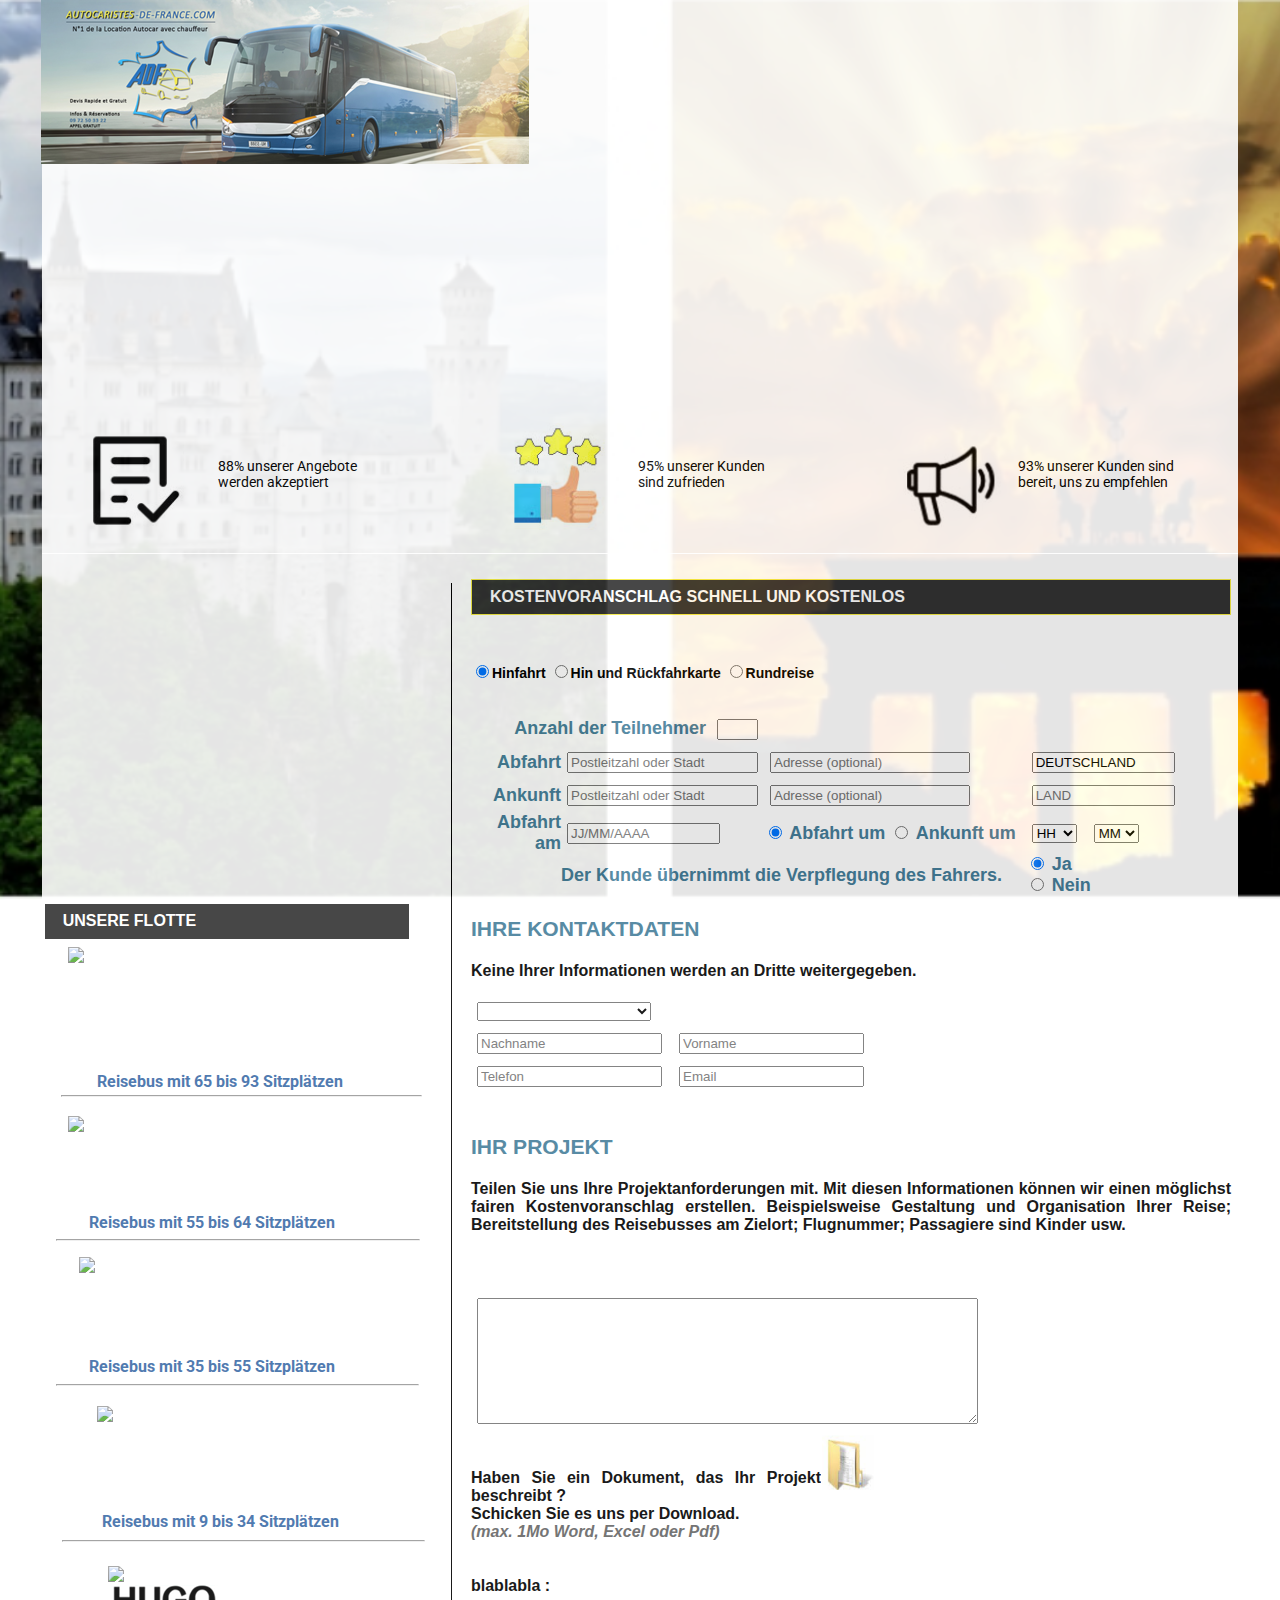
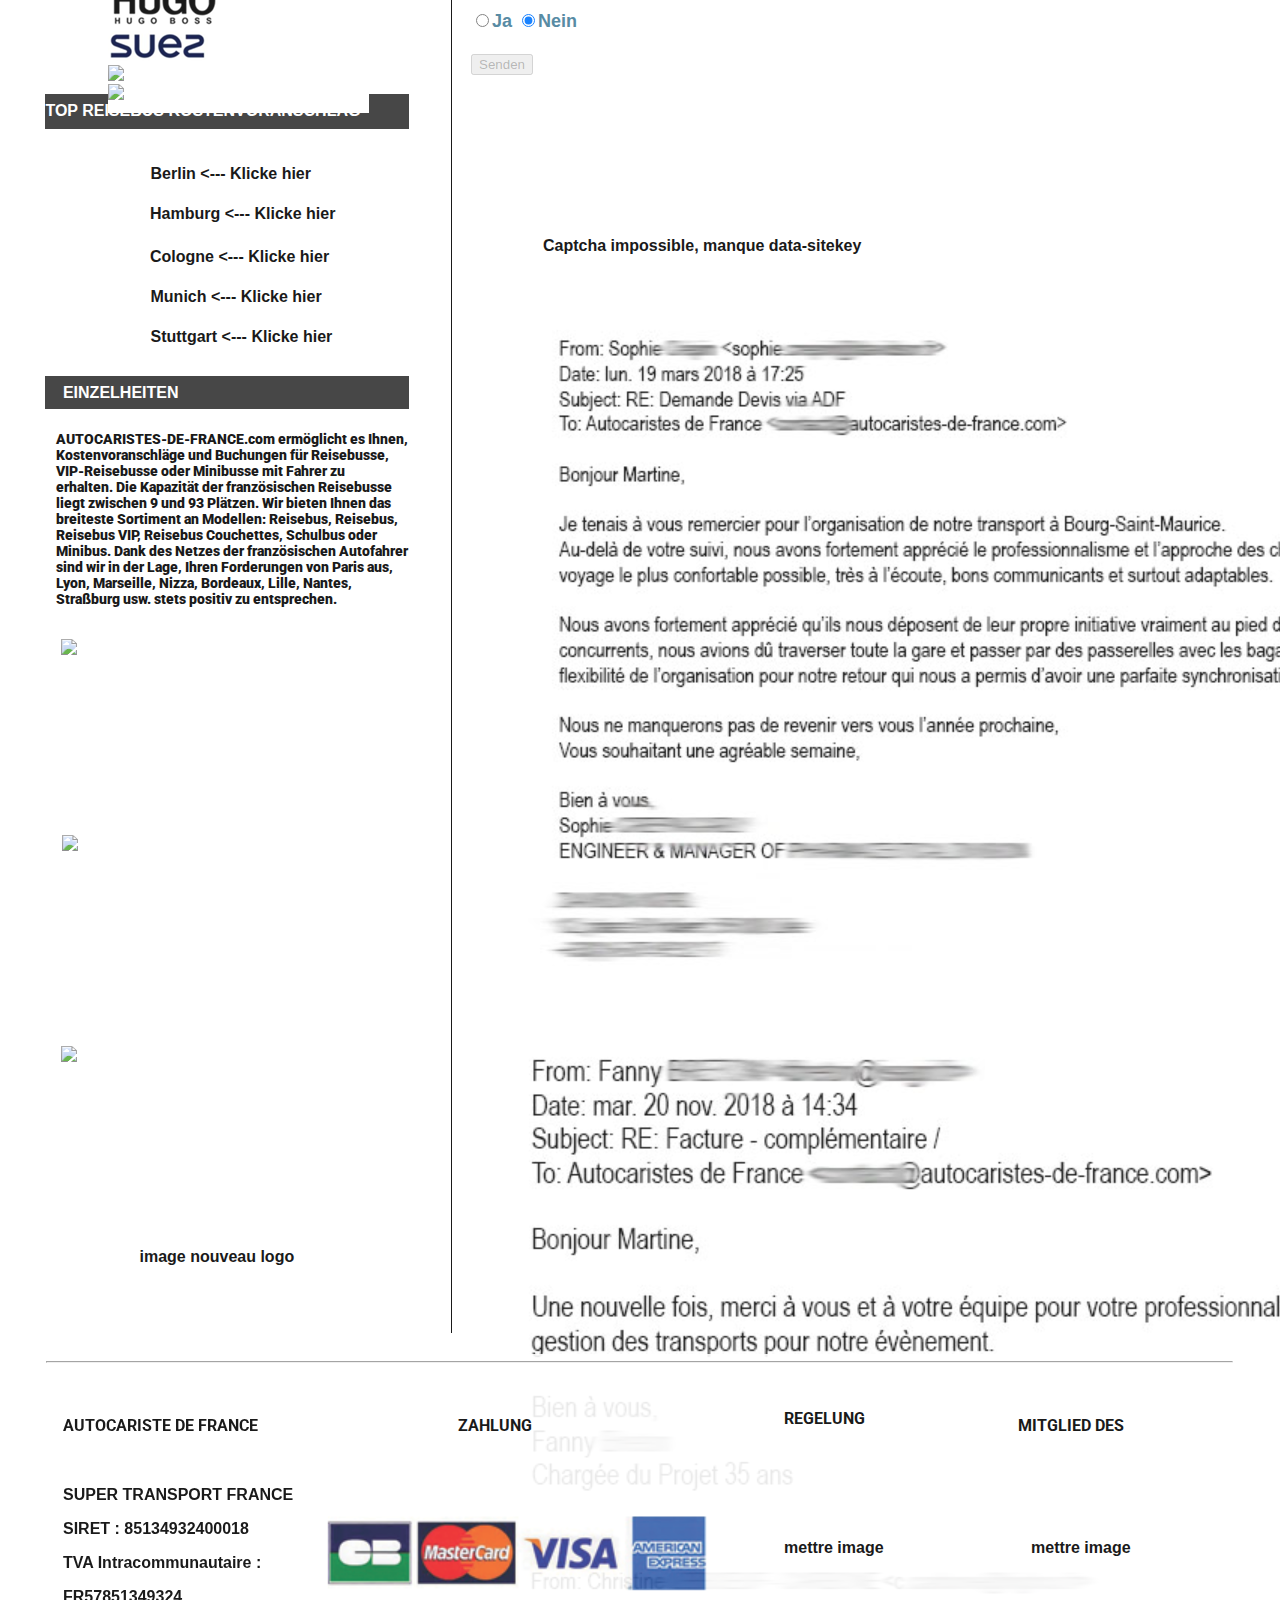
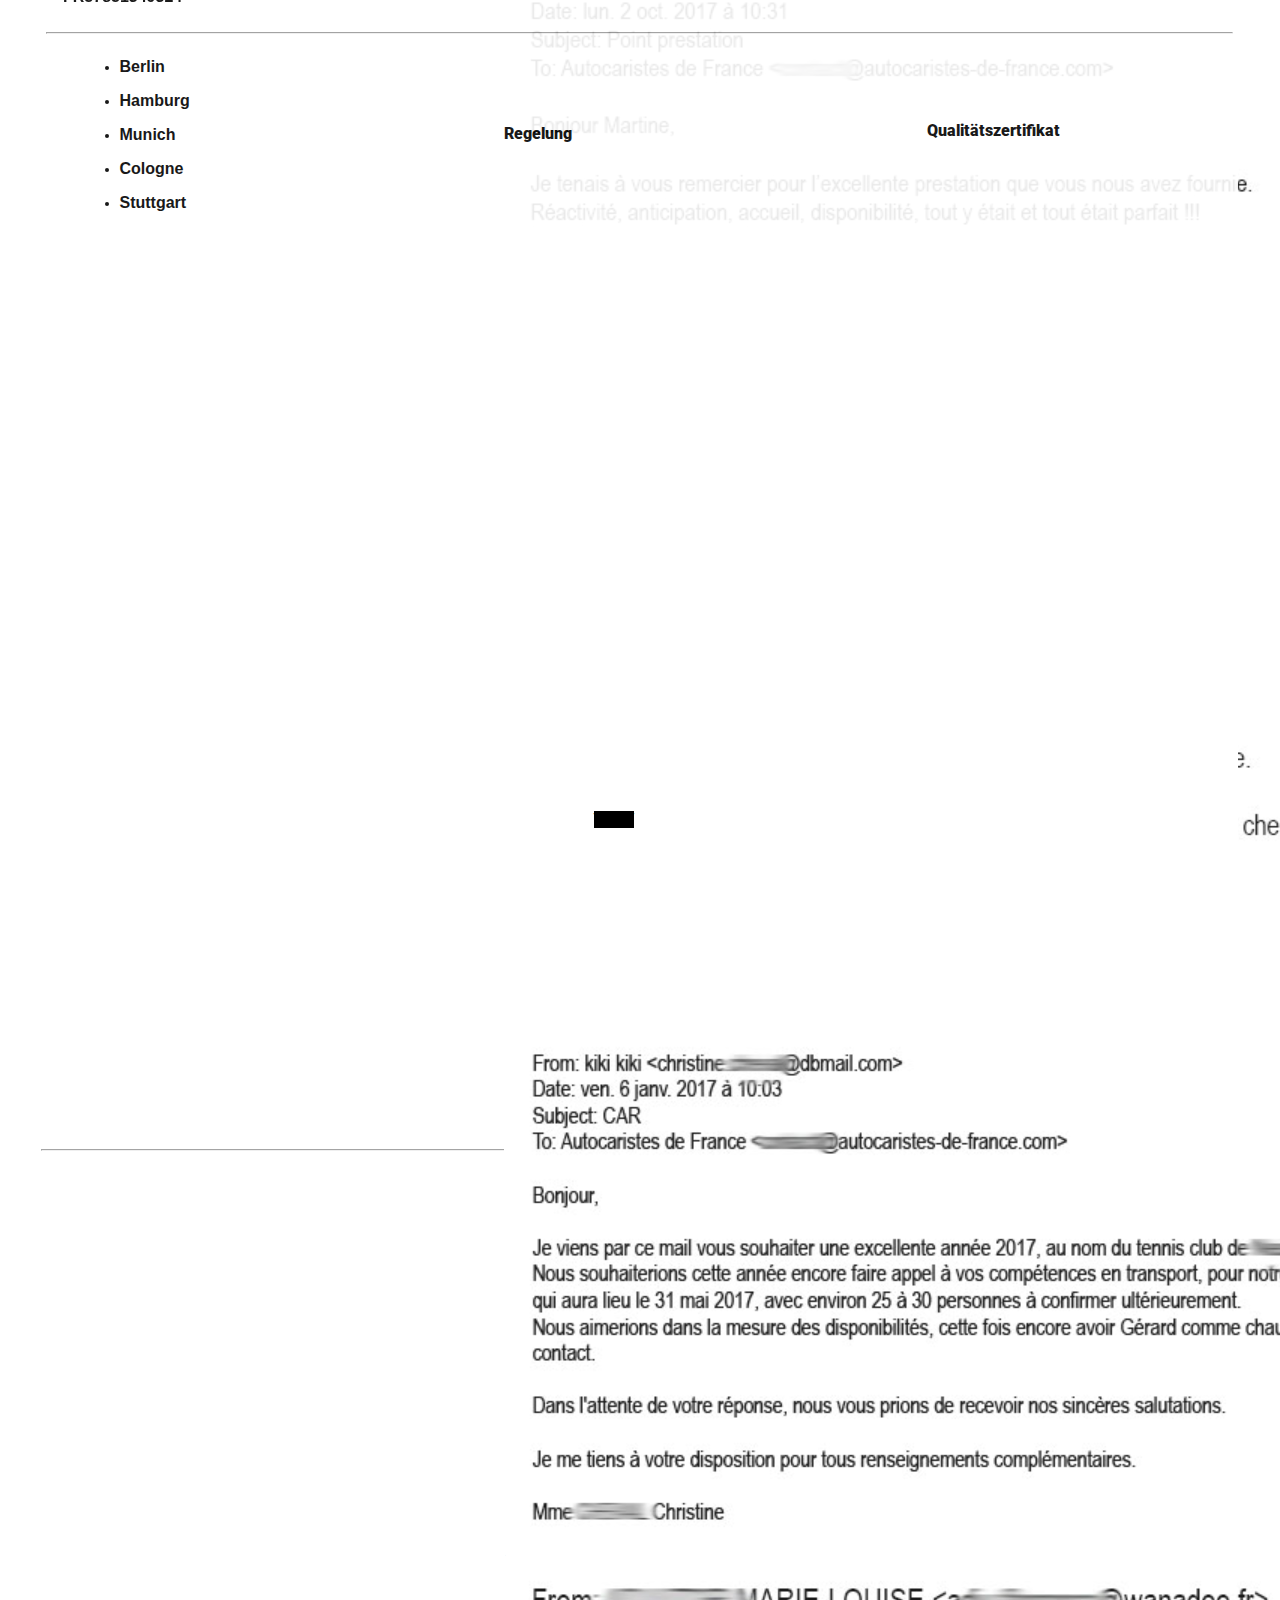
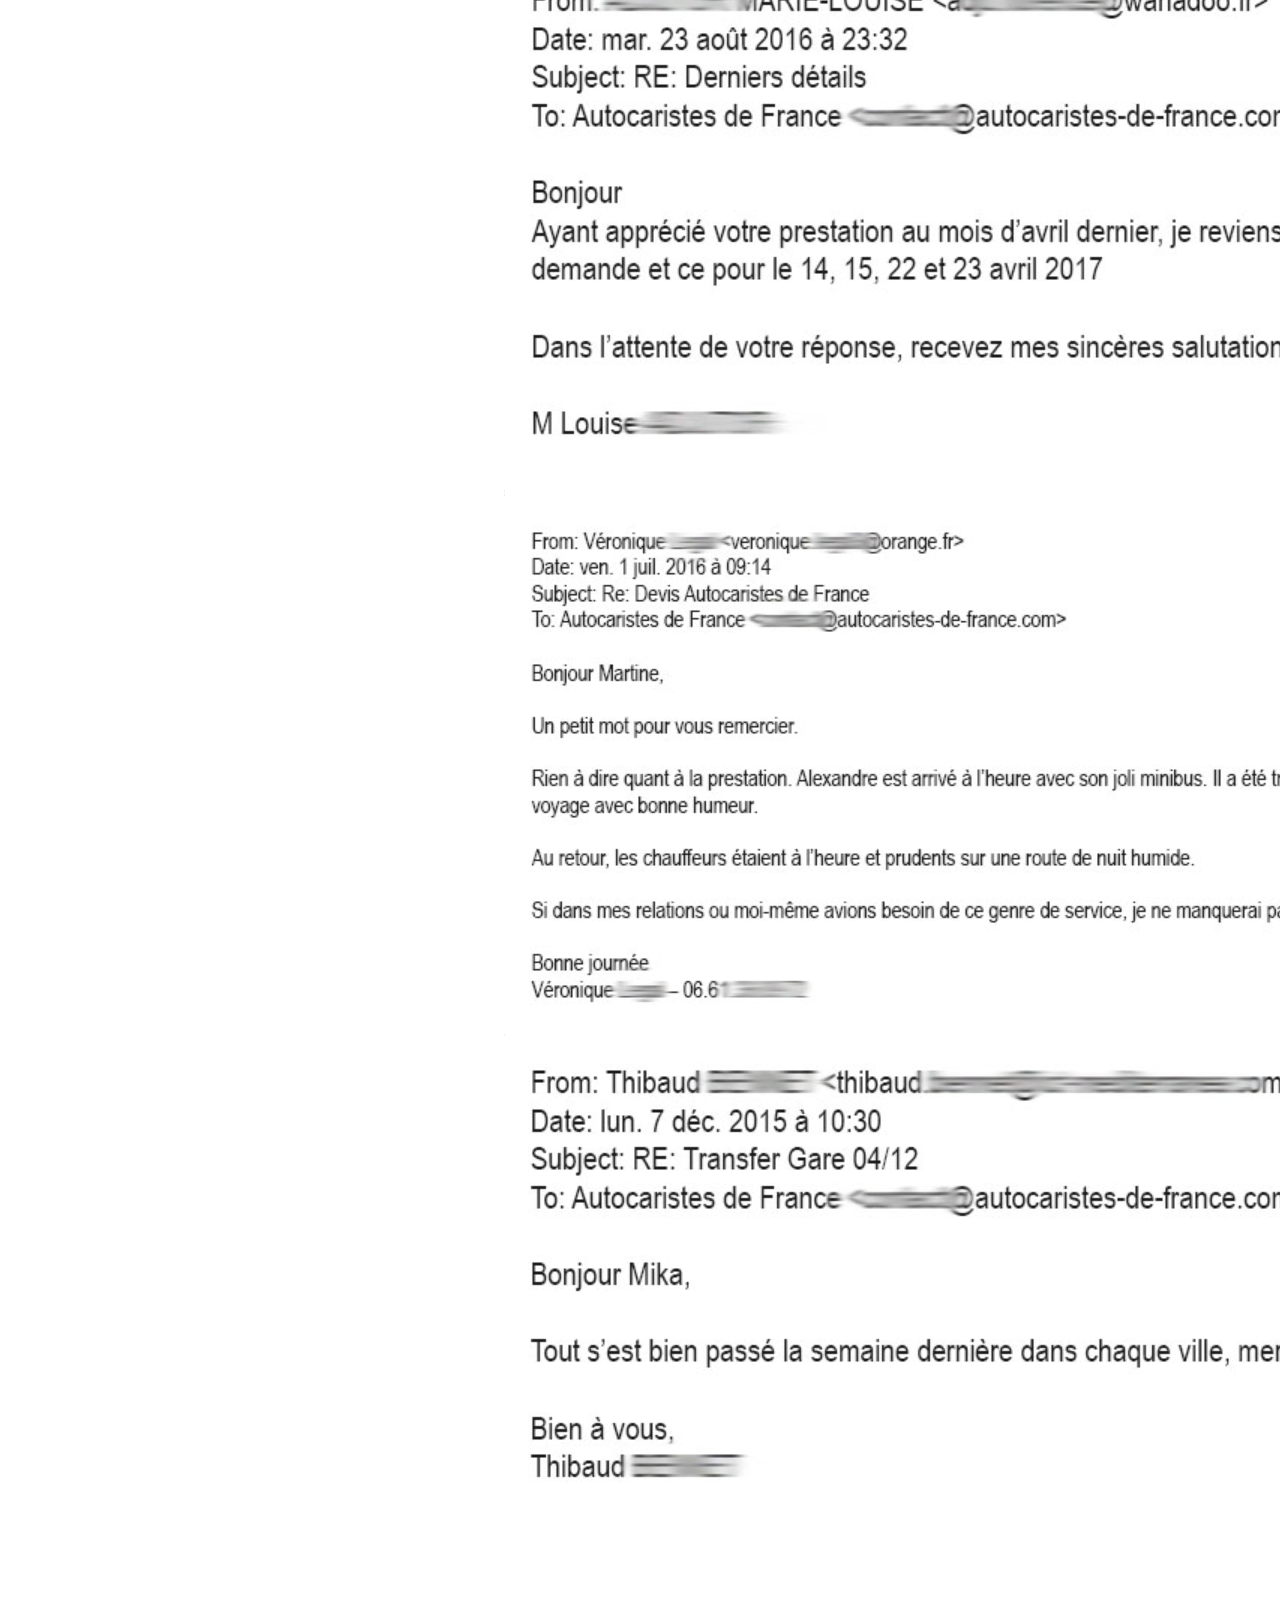
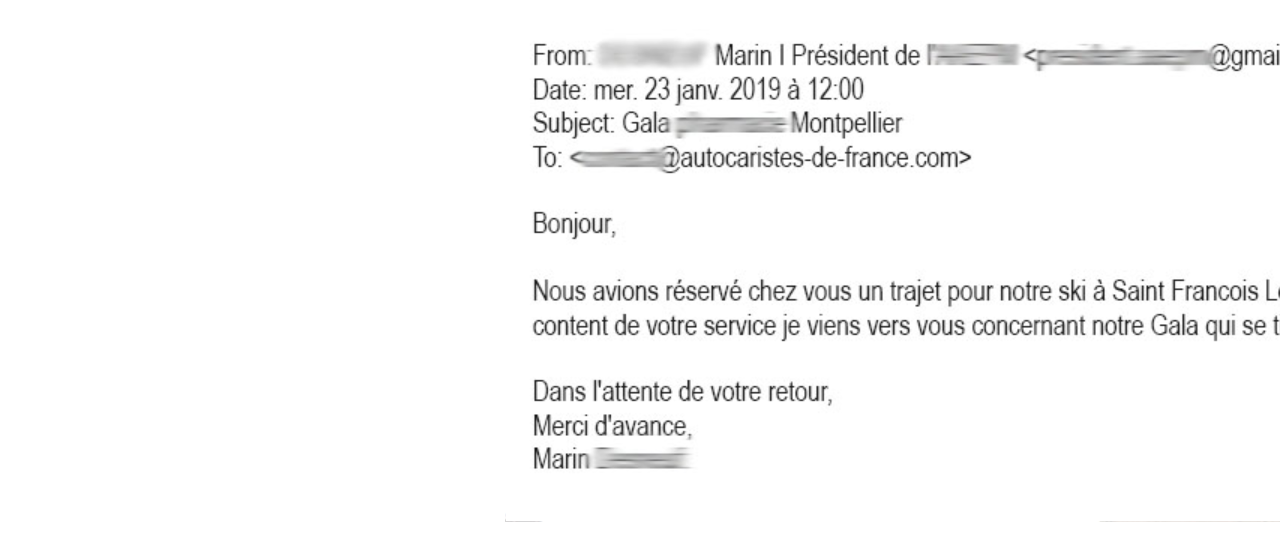
==== commit ff90c886: "." ====
--- a/editable.html
+++ b/editable.html
@@ -1,22 +1,22 @@
 <!DOCTYPE html><html class="" lang=""><head><script type="text/javascript" class="silex-json-styles" data-silex-static="">
     window.silex = window.silex || {}
-    window.silex.data = {"site":{"width":1196},"pages":[{"id":"page-index","displayName":"index","link":{"linkType":"LinkTypePage","href":"#!page-index"},"canDelete":true,"canProperties":true,"canMove":true,"canRename":true,"opened":false},{"id":"page-test","displayName":"TEST","link":{"linkType":"LinkTypePage","href":"#!page-test"},"canDelete":true,"canRename":true,"canMove":true,"canProperties":true}]}</script>
+    window.silex.data = {"site":{"width":1196},"pages":[{"id":"page-index","displayName":"index","link":{"linkType":"LinkTypePage","href":"#!page-index"},"canDelete":true,"canProperties":true,"canMove":true,"canRename":true,"opened":false},{"id":"page-test","displayName":"TEST","link":{"linkType":"LinkTypePage","href":"#!page-test"},"canDelete":true,"canRename":true,"canMove":true,"canProperties":true,"opened":false}]}</script>
     <meta charset="UTF-8">
     <!-- generator meta tag -->
     <!-- leave this for stats and Silex version check -->
     <meta name="generator" content="Silex v2.2.12">
     <!-- End of generator meta tag -->
-    <script type="text/javascript" src="https://editor.silex.me/static/2.11/jquery.js" data-silex-static=""></script>
-    <script type="text/javascript" src="https://editor.silex.me/static/2.11/jquery-ui.js" data-silex-static="" data-silex-remove-publish=""></script>
-    <script type="text/javascript" src="https://editor.silex.me/static/2.11/pageable.js" data-silex-static="" data-silex-remove-publish=""></script>
-    <script type="text/javascript" src="https://editor.silex.me/static/2.11/front-end.js" data-silex-static=""></script>
-    <link rel="stylesheet" href="https://editor.silex.me/static/2.11/normalize.css" data-silex-static="">
-    <link rel="stylesheet" href="https://editor.silex.me/static/2.11/front-end.css" data-silex-static="">
-
-    <style type="text/css" class="silex-style">.vl {border-left: 1px solid black; height: 2150px;}a, .color, span.color, .tab-style3 ul li a.current, .tab-style3 li a:hover, 
+    <script type="text/javascript" src="http://localhost:6805/static/2.11/jquery.js" data-silex-static=""></script>
+    <script type="text/javascript" src="http://localhost:6805/static/2.11/jquery-ui.js" data-silex-static="" data-silex-remove-publish=""></script>
+    <script type="text/javascript" src="http://localhost:6805/static/2.11/pageable.js" data-silex-static="" data-silex-remove-publish=""></script>
+    <script type="text/javascript" src="http://localhost:6805/static/2.11/front-end.js" data-silex-static=""></script>
+    <link rel="stylesheet" href="http://localhost:6805/static/2.11/normalize.css" data-silex-static="">
+    <link rel="stylesheet" href="http://localhost:6805/static/2.11/front-end.css" data-silex-static="">
+
+    <style type="text/css" class="silex-style">.vl {border-left: 1px solid black; height: 2350px;}a, .color, span.color, .tab-style3 ul li a.current, .tab-style3 li a:hover, 
 #sidebar .widget_tag_cloud a:hover, #sidebar .widget_archives li:hover a, #sidebar .widget_recent_entries li:hover a, #sidebar .widget_categories li:hover a, #sidebar .widget_recent_comments li:hover a, #sidebar .widget_flickr li:hover a, #sidebar .widget_social li:hover a,
 .entry-title:hover a, #widgets-container a:hover, #widgets-container a:hover *, #widgets-container a :hover, #widgets-container a :hover *,
-#widgets-container .widget_twitter .twitter-carousel-center a, .post-info a {color: #aaaaaa;}p {font-size: 16px; text-align: justify; text-justify: auto;}.home-page-header, .page-header, .top-page-color, .bottom-page-color {background-color: #fff;}.italic {font-style: italic;}.txt_center {text-align: center;}#social-bar, .home-page-header .nivoSlider-decoration, .home-page-header .image-decoration a, .home-page-header .video-decoration object, .home-page-header .video-decoration iframe, .home-page-header .video-decoration video, .home-page-header .map-decoration .map-canvas {-moz-box-shadow: 0 0 10px #d6d6d6; -webkit-box-shadow: 0 0 10px #d6d6d6; box-shadow: 0 0 10px #d6d6d6;}.invent-home-page-header-decoration, .home-page-header-decoration, .page-header-decoration {height: 20px;}#corporate_name {font-family: "Arial", "Garamond", serif; font-size: 32px;}#corporate_slogan {font-family: "Arial", "Georgia", "Garamond", serif; font-size: 16px; color: #df793d; display: none;}#content-accueil h5, #content-accueil p {text-align: left;}body, .sf-menu {font-family: Arial, garamond, serif; font-size: 14px;}.sf-menu >li {height: 28px; margin-top: 5px;}.sf-menu ul li a, .sf-menu li li a {width: 240px;}.sf-menu ul li a, .sf-menu ul li a:hover {width: 215px;}ul.sf-menu > li.current > a {color: #cccccc; font-weight: bold;}ul.sf-menu > li.current > a:hover {color: #f4ea44;}strong {color: #3567A8;}#bandeau {margin: 0 20%;}img#logo.logo {position: absolute; height: 330px; margin-left: 50px; margin-top: 15px;}.colonne-gauche h3 {}.wrapper {width: 1200px;}.colonne-gauche {width: 320px; padding-right: 20px; padding-left: 40px; float: left;}.colonne-gauche p {margin-right: 10px;}.colonne-droite > * {}.colonne-gauche div {margin-bottom: 20px;}.widget-l p {margin-right: 15px;}.widget-l ul {margin: 0 0 0 0; list-style: none;}.widget-title {border: 1px #f4ea44 solid; width: 280px; background-color: #333333; color: #cccccc; font-size: 16px !important; padding: 8px 0; font-family: 'Arial'; line-height: 18px; padding-left: 18px !important;}.widget-title-l {border: 1px #f4ea44 solid; width: 280px; background-color: #333333; color: #ffffff; font-size: 16px !important; padding: 8px 0; font-family: 'Arial'; line-height: 18px; font-weight: bold; padding-left: 18px !important;}.widget-title-l a, #conseils > a, #conseils > ul > li > a {color: #333333;}.widget-title-r {border: 1px #f4ea44 solid; background-color: #333333; color: #ffffff; font-size: 16px !important; padding: 8px 0; font-family: 'Arial'; line-height: 18px; font-weight: bold; padding-left: 18px !important;}.border-r {border-right: 1px dotted #574530; float: left; width: 340px; padding-right: 15px;}.bloc-bleu {padding-bottom: 16px; width: 790px; min-height: 800px; float: left; padding-left: 15px; margin-bottom: 25px;}.colonne-gauche {width: 320px; padding-right: 20px; padding-left: 40px; float: left;}.colonne-droite > * {}.colonne-gauche div {margin-bottom: 20px;}.widget-title {border: 1px #f4ea44 solid; width: 280px; background-color: #333333; color: #cccccc; font-size: 16px !important; padding: 8px 0; font-family: 'Arial'; line-height: 18px; padding-left: 18px !important;}.widget-title-l {text-transform: uppercase; border: 1px #f4ea44 solid; width: 280px; background-color: #333333; color: #ffffff; font-size: 16px !important; padding: 8px 0; font-family: 'Arial'; line-height: 18px; font-weight: bold; padding-left: 18px !important;}.widget-title-r {border: 1px #f4ea44 solid; background-color: #333333; color: #ffffff; font-size: 16px !important; padding: 8px 0; font-family: 'Arial'; line-height: 18px; font-weight: bold; padding-left: 18px !important;}.border-r {border-right: 1px dotted #574530; float: left; width: 340px; padding-right: 15px;}.bloc-bleu {padding-bottom: 16px; width: 790px; min-height: 800px; float: left; padding-left: 15px; margin-bottom: 25px;}#form_devis1,#form_devis2 * {vertical-align: middle; text-align: left;}.column-1-4 {width: 260px; margin: 0 40px 0 0;}#form_devis1,#form_devis2 h2 {font-family: 'bebas_neueregular',arial; color: #467e9a !important; font-size: 18px;}#form_devis1,#form_devis2 * {fontsize: 12px;}.champA {margin: 6px;}#cp_depart, #cp_arrivee {width: 191px;}#lieu_depart, #lieu_arrivee {width: 200px;}#pays_depart, #pays_arrivee {width: 143px;}#precisions p {padding: 0 8px;}</style>
+#widgets-container .widget_twitter .twitter-carousel-center a, .post-info a {color: #aaaaaa;}p {font-size: 16px; text-align: justify; text-justify: auto;}.home-page-header, .page-header, .top-page-color, .bottom-page-color {background-color: #fff;}.italic {font-style: italic;}.txt_center {text-align: center;}#social-bar, .home-page-header .nivoSlider-decoration, .home-page-header .image-decoration a, .home-page-header .video-decoration object, .home-page-header .video-decoration iframe, .home-page-header .video-decoration video, .home-page-header .map-decoration .map-canvas {-moz-box-shadow: 0 0 10px #d6d6d6; -webkit-box-shadow: 0 0 10px #d6d6d6; box-shadow: 0 0 10px #d6d6d6;}.invent-home-page-header-decoration, .home-page-header-decoration, .page-header-decoration {height: 20px;}#corporate_name {font-family: "Arial", "Garamond", serif; font-size: 32px;}#corporate_slogan {font-family: "Arial", "Georgia", "Garamond", serif; font-size: 16px; color: #df793d; display: none;}#content-accueil h5, #content-accueil p {text-align: left;}body, .sf-menu {font-family: Arial, garamond, serif; font-size: 14px;}.sf-menu >li {height: 28px; margin-top: 5px;}.sf-menu ul li a, .sf-menu li li a {width: 240px;}.sf-menu ul li a, .sf-menu ul li a:hover {width: 215px;}ul.sf-menu > li.current > a {color: #cccccc; font-weight: bold;}ul.sf-menu > li.current > a:hover {color: #f4ea44;}strong {color: #3567A8;}#bandeau {margin: 0 20%;}img#logo.logo {position: absolute; height: 330px; margin-left: 50px; margin-top: 15px;}.colonne-gauche h3 {}.wrapper {width: 1200px;}.colonne-gauche {width: 320px; padding-right: 20px; padding-left: 40px; float: left;}.colonne-gauche p {margin-right: 10px;}.colonne-droite > * {}.colonne-gauche div {margin-bottom: 20px;}.widget-l p {margin-right: 15px;}.widget-l ul {margin: 0 0 0 0; list-style: none;}.widget-title {border: 1px #f4ea44 solid; width: 280px; background-color: #333333; color: #cccccc; font-size: 16px !important; padding: 8px 0; font-family: 'Arial'; line-height: 18px; padding-left: 18px !important;}.widget-title-l {border: 1px #f4ea44 solid; width: 280px; background-color: #333333; color: #ffffff; font-size: 16px !important; padding: 8px 0; font-family: 'Arial'; line-height: 18px; font-weight: bold; padding-left: 18px !important;}.widget-title-l a, #conseils > a, #conseils > ul > li > a {color: #333333;}.widget-title-r {border: 1px #f4ea44 solid; background-color: #333333; color: #ffffff; font-size: 16px !important; padding: 8px 0; font-family: 'Arial'; line-height: 18px; font-weight: bold; padding-left: 18px !important;}.border-r {border-right: 1px dotted #574530; float: left; width: 340px; padding-right: 15px;}.bloc-bleu {padding-bottom: 16px; width: 790px; min-height: 800px; float: left; padding-left: 15px; margin-bottom: 25px;}.colonne-gauche {width: 320px; padding-right: 20px; padding-left: 40px; float: left;}.colonne-droite > * {}.colonne-gauche div {margin-bottom: 20px;}.widget-title {border: 1px #f4ea44 solid; width: 280px; background-color: #333333; color: #cccccc; font-size: 16px !important; padding: 8px 0; font-family: 'Arial'; line-height: 18px; padding-left: 18px !important;}.widget-title-l {text-transform: uppercase; border: 1px #f4ea44 solid; width: 280px; background-color: #333333; color: #ffffff; font-size: 16px !important; padding: 8px 0; font-family: 'Arial'; line-height: 18px; font-weight: bold; padding-left: 18px !important;}.widget-title-r {border: 1px #f4ea44 solid; background-color: #333333; color: #ffffff; font-size: 16px !important; padding: 8px 0; font-family: 'Arial'; line-height: 18px; font-weight: bold; padding-left: 18px !important;}.border-r {border-right: 1px dotted #574530; float: left; width: 340px; padding-right: 15px;}.bloc-bleu {padding-bottom: 16px; width: 775px; min-height: 800px; float: left; padding-left: 15px; margin-bottom: 25px;}#form_devis1,#form_devis2 * {vertical-align: middle; text-align: left;}.column-1-4 {width: 260px; margin: 0 40px 0 0;}#form_devis1,#form_devis2 h2 {font-family: 'bebas_neueregular',arial; color: #467e9a !important; font-size: 18px;}#form_devis1,#form_devis2 * {fontsize: 12px;}.champA {margin: 6px;}#cp_depart, #cp_arrivee {width: 191px;}#lieu_depart, #lieu_arrivee {width: 200px;}#pays_depart, #pays_arrivee {width: 143px;}#precisions p {padding: 0 8px;}</style>
     <script type="text/javascript" class="silex-script">function handleClick(myRadio) {
     if(myRadio.value =="1")
 		{
@@ -28,8 +28,21 @@
 			form_devis2.style.display = "block";
 			form_devis1.style.display = "none";
 		}
+}
+
+function handleClick2(myRadio) {
+    if(myRadio.value =="1")
+		{
+			document.getElementById("submit").disabled = false;
+			document.getElementById("submit2").disabled = false;
+		}
+	else 
+		{
+			document.getElementById("submit").disabled = true;
+			document.getElementById("submit2").disabled = true;
+		}
 }</script>
-    <style class="silex-inline-styles" type="text/css">.body-initial {background-color: rgba(255,255,255,1); position: static; background-image: url(image%20fond.PNG); background-repeat: no-repeat; background-size: cover; background-attachment: fixed; background-position: center center;}.silex-id-1478366444112-1 {background-color: transparent; position: static; margin-top: -1px; opacity: 0.9;}.silex-id-1478366444112-0 {background-color: rgba(255,255,255,1); min-height: 2190px; position: relative; margin-left: auto; margin-right: auto;}.silex-id-1474394621033-3 {position: static; margin-top: -1px; opacity: 0.9;}.silex-id-1474394621032-2 {background-color: rgba(255,255,255,1); min-height: 407px; position: relative; margin-left: auto; margin-right: auto;}.silex-id-1478366450713-3 {background-color: transparent; position: static; margin-top: -1px; opacity: 0.9;}.silex-id-1478366450713-2 {background-color: rgba(255,255,255,1); min-height: 269px; position: relative; margin-left: auto; margin-right: auto;}.silex-id-1620802915579-0 {position: static;}.silex-id-1620802915579-1 {min-height: 148px; background-color: rgb(255, 255, 255); position: relative; margin-left: auto; margin-right: auto; opacity: 0.9;}.silex-id-1620803885312-12 {position: static;}.silex-id-1620803885312-13 {min-height: 226px; background-color: rgb(255, 255, 255); position: relative; margin-left: auto; margin-right: auto; opacity: 0.9;}.silex-id-1620804324182-15 {width: 1198px; height: 407px; position: absolute; top: -1px; left: -1px;}.silex-id-1620804596491-16 {width: 95px; height: 109px; position: absolute; top: 23px; left: 47px;}.silex-id-1620804619418-17 {width: 107px; height: 101px; position: absolute; top: 31px; left: 852px;}.silex-id-1620804627813-18 {width: 99px; height: 118px; position: absolute; top: 14px; left: 464.5px;}.silex-id-1620804657506-19 {width: 147px; min-height: 49px; position: absolute; top: 52px; left: 596px;}.silex-id-1620804662180-20 {width: 188px; min-height: 47px; position: absolute; top: 52px; left: 976px;}.silex-id-1620804665624-21 {width: 165px; min-height: 52px; position: absolute; top: 52px; left: 176px;}.silex-id-1620806171438-30 {width: 328px; height: 118px; position: absolute; top: 96.890625px; left: 20.5px;}.silex-id-1620806186985-31 {width: 299px; min-height: 60px; position: absolute; top: 221px; left: 38px; background-color: transparent;}.silex-id-1620808292355-34 {width: 364px; min-height: 35px; position: absolute; top: 21px; left: 8.5px; background-color: rgba(51,51,51,1);}.silex-id-1620808749060-35 {width: 316px; height: 89px; position: absolute; top: 293px; left: 20px;}.silex-id-1620808759555-36 {width: 299px; min-height: 60px; position: absolute; top: 382px; left: 37.5px; background-color: transparent;}.silex-id-1620809057533-40 {width: 364px; min-height: 34px; background-color: rgb(255, 255, 255); position: absolute; top: 432px; left: 4px;}.silex-id-1620809136381-41 {width: 280px; height: 88px; position: absolute; top: 455.140625px; left: 37.5px;}.silex-id-1620809150839-42 {width: 299px; min-height: 60px; position: absolute; top: 543.140625px; left: 46.5px; background-color: transparent;}.silex-id-1620809187191-43 {width: 363px; min-height: 23px; background-color: rgb(255, 255, 255); position: absolute; top: 595px; left: 4px;}.silex-id-1620809212925-44 {width: 361px; min-height: 28px; background-color: rgb(255, 255, 255); position: absolute; top: 265px; left: 5px;}.silex-id-1620809241986-45 {width: 249px; height: 103px; position: absolute; top: 612px; left: 46.5px;}.silex-id-1620809249427-46 {width: 256px; min-height: 60px; position: absolute; top: 715px; left: 46px; background-color: transparent;}.silex-id-1620809458462-48 {width: 20px; min-height: 2165px; background-color: rgb(255, 255, 255); position: absolute; top: 21px; left: 381px;}.silex-id-1620810566235-52 {width: 361px; min-height: 200px; position: absolute; top: 1206px; left: 8px;}.silex-id-1620810940512-53 {width: 361px; height: 186px; position: absolute; top: 1419px; left: 7.5px;}.silex-id-1620810951486-54 {width: 361px; height: 199px; position: absolute; top: 1613px; left: 7.5px;}.silex-id-1620810960997-55 {width: 362px; height: 73px; position: absolute; top: 1822px; left: 8px;}.silex-id-1620811096868-56 {width: 203px; min-height: 51px; position: absolute; top: 2053px; left: 102px;}.silex-id-1620811382764-58 {width: 400px; height: 89px; position: absolute; top: 152px; left: 274px;}.silex-id-1620811408340-59 {width: 103px; min-height: 60px; position: absolute; top: 43px; left: 416px;}.silex-id-1620811477140-60 {width: 243px; min-height: 260px; position: absolute; top: 43px; left: 21px;}.silex-id-1620811685962-61 {width: 100px; min-height: 60px; position: absolute; top: 36px; left: 741.5001221299171px;}.silex-id-1620811727501-62 {width: 100px; min-height: 51px; position: absolute; top: 166px; left: 742px;}.silex-id-1620811885669-63 {width: 134px; min-height: 60px; position: absolute; top: 43px; left: 975.5px;}.silex-id-1620811909119-64 {width: 100px; min-height: 51px; position: absolute; top: 166px; left: 989px;}.silex-id-1620825863354-2 {width: 364px; min-height: 33px; position: absolute; top: 1143px; left: 3px; background-color: rgba(51,51,51,1);}.silex-id-1620825864108-3 {width: 364px; min-height: 35px; position: absolute; top: 932px; left: 6.5px; background-color: rgba(51,51,51,1);}.silex-id-1621243646858-4 {width: 185px; min-height: 50px; position: absolute; top: 1066px; left: 101px;}.silex-id-1621243647338-5 {width: 186px; min-height: 50px; position: absolute; top: 1032px; left: 101.5px;}.silex-id-1621245384629-12 {width: 1195px; min-height: 23px; background-color: rgb(255, 255, 255); position: absolute; top: 3789px; left: -1px;}.silex-id-1621252431763-0 {width: 463px; min-height: 50px; position: absolute; top: 1236px; left: 488px;}.silex-id-1621257854538-4 {width: 1187px; min-height: 30px; background-color: rgb(255, 255, 255); position: absolute; top: -1px; left: 3.5px;}.silex-id-1621262435197-7 {width: 193px; min-height: 50px; position: absolute; top: 997px; left: 101px;}.silex-id-1621262896326-1 {width: 170px; min-height: 50px; position: absolute; top: 962px; left: 101.5px;}.silex-id-1621263123701-2 {width: 185px; min-height: 50px; position: absolute; top: 1102px; left: 101.5px;}.silex-id-1621326628150-4 {width: 797px; min-height: 1201px; background-color: rgba(255,255,255,1); position: absolute; top: 13px; left: 390px;}.silex-id-1621340798768-2 {width: 363px; min-height: 23px; background-color: rgb(255, 255, 255); position: absolute; top: 752px; left: 7.5px;}.silex-id-1621409561816-4 {min-height: 615px; background-color: rgb(255, 255, 255); position: relative; margin-left: auto; margin-right: auto;}.silex-id-1621409734520-6 {width: 140px; min-height: 189px; position: absolute; top: 16px; left: 37.5px;}.silex-id-1621410361558-7 {width: 84px; min-height: 52px; position: absolute; top: 82px; left: 462px;}.silex-id-1621410438497-8 {width: 140px; min-height: 50px; position: absolute; top: 79px; left: 885px;}.silex-id-1621416116853-13 {width: 512px; min-height: 20px; background-color: rgb(255, 255, 255); position: absolute; top: 76px; left: 539px;}.silex-id-1621426626783-5 {width: 1187px; min-height: 30px; background-color: rgb(255, 255, 255); position: absolute; top: -3px; left: 4px;}.silex-id-1621495064542-1 {width: 668px; min-height: 333px; background-color: rgb(255, 255, 255); position: absolute; top: 1411px; left: 452px;}.silex-id-1621495427069-2 {width: 100px; min-height: 100px; position: absolute; top: 543px; left: 551.5px;}.silex-id-1621495475310-3 {position: static;}.silex-id-1621495475311-4 {min-height: 766px; background-color: rgb(255, 255, 255); position: relative; margin-left: auto; margin-right: auto;}@media only screen and (max-width: 480px) {}</style>
+    <style class="silex-inline-styles" type="text/css">.body-initial {background-color: rgba(255,255,255,1); position: static; background-image: url(image%20fond.PNG); background-repeat: no-repeat; background-size: cover; background-attachment: fixed; background-position: center center;}.silex-id-1478366444112-1 {background-color: transparent; position: static; margin-top: -1px; opacity: 0.9;}.silex-id-1478366444112-0 {background-color: rgba(255,255,255,1); min-height: 2405px; position: relative; margin-left: auto; margin-right: auto;}.silex-id-1474394621033-3 {position: static; margin-top: -1px; opacity: 0.9;}.silex-id-1474394621032-2 {background-color: rgba(255,255,255,1); min-height: 407px; position: relative; margin-left: auto; margin-right: auto;}.silex-id-1478366450713-3 {background-color: transparent; position: static; margin-top: -1px; opacity: 0.9;}.silex-id-1478366450713-2 {background-color: rgba(255,255,255,1); min-height: 269px; position: relative; margin-left: auto; margin-right: auto;}.silex-id-1620802915579-0 {position: static;}.silex-id-1620802915579-1 {min-height: 148px; background-color: rgb(255, 255, 255); position: relative; margin-left: auto; margin-right: auto; opacity: 0.9;}.silex-id-1620803885312-12 {position: static;}.silex-id-1620803885312-13 {min-height: 226px; background-color: rgb(255, 255, 255); position: relative; margin-left: auto; margin-right: auto; opacity: 0.9;}.silex-id-1620804324182-15 {width: 1198px; height: 407px; position: absolute; top: -1px; left: -1px;}.silex-id-1620804596491-16 {width: 95px; height: 109px; position: absolute; top: 23px; left: 47px;}.silex-id-1620804619418-17 {width: 107px; height: 101px; position: absolute; top: 31px; left: 852px;}.silex-id-1620804627813-18 {width: 99px; height: 118px; position: absolute; top: 14px; left: 464.5px;}.silex-id-1620804657506-19 {width: 147px; min-height: 49px; position: absolute; top: 52px; left: 596px;}.silex-id-1620804662180-20 {width: 188px; min-height: 47px; position: absolute; top: 52px; left: 976px;}.silex-id-1620804665624-21 {width: 165px; min-height: 52px; position: absolute; top: 52px; left: 176px;}.silex-id-1620806171438-30 {width: 328px; height: 118px; position: absolute; top: 393.8854217529297px; left: 26px;}.silex-id-1620806186985-31 {width: 299px; min-height: 60px; position: absolute; top: 503px; left: 55px; background-color: transparent;}.silex-id-1620808292355-34 {width: 364px; min-height: 35px; position: absolute; top: 350.5416717529297px; left: 2.93756103515625px; background-color: rgba(51,51,51,1);}.silex-id-1620808749060-35 {width: 316px; height: 89px; position: absolute; top: 563px; left: 26.145835876464844px;}.silex-id-1620808759555-36 {width: 299px; min-height: 60px; position: absolute; top: 644px; left: 46.5px; background-color: transparent;}.silex-id-1620809057533-40 {width: 364px; min-height: 34px; background-color: rgb(255, 255, 255); position: absolute; top: 679.4895935058594px; left: 14.4375px;}.silex-id-1620809136381-41 {width: 280px; height: 88px; position: absolute; top: 704.4793090820312px; left: 37px;}.silex-id-1620809150839-42 {width: 299px; min-height: 60px; position: absolute; top: 787.3027191162109px; left: 46.5px; background-color: transparent;}.silex-id-1620809187191-43 {width: 363px; min-height: 23px; background-color: rgb(255, 255, 255); position: absolute; top: 824.2605285644531px; left: 14.4375px;}.silex-id-1620809212925-44 {width: 361px; min-height: 28px; background-color: rgb(255, 255, 255); position: absolute; top: 534.9999899864197px; left: 19.458351135253906px;}.silex-id-1620809241986-45 {width: 249px; height: 103px; position: absolute; top: 853px; left: 54.5px;}.silex-id-1620809249427-46 {width: 256px; min-height: 60px; position: absolute; top: 943px; left: 59.5px; background-color: transparent;}.silex-id-1620809458462-48 {width: 20px; min-height: 2165px; background-color: rgb(255, 255, 255); position: absolute; top: 30px; left: 409px;}.silex-id-1620810566235-52 {width: 361px; min-height: 200px; position: absolute; top: 1478px; left: 14.187515258789062px;}.silex-id-1620810940512-53 {width: 361px; height: 186px; position: absolute; top: 1686px; left: 19.333778381347656px;}.silex-id-1620810951486-54 {width: 361px; height: 199px; position: absolute; top: 1882px; left: 20px;}.silex-id-1620810960997-55 {width: 362px; height: 73px; position: absolute; top: 2093.3333740234375px; left: 19.375030517578125px;}.silex-id-1620811096868-56 {width: 203px; min-height: 51px; position: absolute; top: 2279px; left: 97.5px;}.silex-id-1620811382764-58 {width: 400px; height: 89px; position: absolute; top: 152px; left: 274px;}.silex-id-1620811408340-59 {width: 103px; min-height: 60px; position: absolute; top: 43px; left: 416px;}.silex-id-1620811477140-60 {width: 243px; min-height: 260px; position: absolute; top: 43px; left: 21px;}.silex-id-1620811685962-61 {width: 100px; min-height: 60px; position: absolute; top: 36px; left: 741.5001221299171px;}.silex-id-1620811727501-62 {width: 100px; min-height: 51px; position: absolute; top: 166px; left: 742px;}.silex-id-1620811885669-63 {width: 134px; min-height: 60px; position: absolute; top: 43px; left: 975.5px;}.silex-id-1620811909119-64 {width: 100px; min-height: 51px; position: absolute; top: 166px; left: 989px;}.silex-id-1620825863354-2 {width: 364px; min-height: 33px; position: absolute; top: 1423px; left: 3.16668701171875px; background-color: rgba(51,51,51,1);}.silex-id-1620825864108-3 {width: 364px; min-height: 35px; position: absolute; top: 1141px; left: 3.4166717529296875px; background-color: rgba(51,51,51,1);}.silex-id-1621243646858-4 {width: 185px; min-height: 50px; position: absolute; top: 1279px; left: 108px;}.silex-id-1621243647338-5 {width: 186px; min-height: 50px; position: absolute; top: 1319px; left: 108.5px;}.silex-id-1621245384629-12 {width: 1195px; min-height: 23px; background-color: rgb(255, 255, 255); position: absolute; top: 3789px; left: -1px;}.silex-id-1621252431763-0 {width: 463px; min-height: 50px; position: absolute; top: 1268.0833435058594px; left: 501px;}.silex-id-1621257854538-4 {width: 1187px; min-height: 30px; background-color: rgb(255, 255, 255); position: absolute; top: -1px; left: 3.5px;}.silex-id-1621262435197-7 {width: 193px; min-height: 50px; position: absolute; top: 1236px; left: 108px;}.silex-id-1621262896326-1 {width: 170px; min-height: 50px; position: absolute; top: 1196px; left: 108.5px;}.silex-id-1621263123701-2 {width: 185px; min-height: 50px; position: absolute; top: 1359px; left: 108.5px;}.silex-id-1621326628150-4 {width: 776px; min-height: 1201px; background-color: rgba(255,255,255,1); position: absolute; top: 10px; left: 414px;}.silex-id-1621340798768-2 {width: 363px; min-height: 23px; background-color: rgb(255, 255, 255); position: absolute; top: 980px; left: 19.5px;}.silex-id-1621409561816-4 {min-height: 615px; background-color: rgb(255, 255, 255); position: relative; margin-left: auto; margin-right: auto;}.silex-id-1621409734520-6 {width: 140px; min-height: 189px; position: absolute; top: 16px; left: 37.5px;}.silex-id-1621410361558-7 {width: 84px; min-height: 52px; position: absolute; top: 82px; left: 462px;}.silex-id-1621410438497-8 {width: 140px; min-height: 50px; position: absolute; top: 79px; left: 885px;}.silex-id-1621416116853-13 {width: 512px; min-height: 20px; background-color: rgb(255, 255, 255); position: absolute; top: 76px; left: 539px;}.silex-id-1621426626783-5 {width: 1187px; min-height: 30px; background-color: rgb(255, 255, 255); position: absolute; top: -3px; left: 4px;}.silex-id-1621495427069-2 {width: 100px; min-height: 100px; position: absolute; top: 543px; left: 551.5px;}.silex-id-1621495475310-3 {position: static;}.silex-id-1621495475311-4 {min-height: 766px; background-color: rgb(255, 255, 255); position: relative; margin-left: auto; margin-right: auto;}.silex-id-1621496297585-0 {width: 684px; min-height: 374px; background-color: rgb(255, 255, 255); position: absolute; top: 1344px; left: 462px;}.silex-id-1621496597098-2 {width: 261px; min-height: 116px; background-color: rgb(255, 255, 255); position: absolute; top: 1003px; left: 66px;}.silex-id-1621497442114-3 {width: 401px; min-height: 303px; background-color: rgb(255, 255, 255); position: absolute; top: 23.635421752929688px; left: 3.4227981567382812px;}@media only screen and (max-width: 480px) {}</style>
     <title></title>
     
 
@@ -66,7 +79,142 @@
 
 
 
-<div data-silex-type="container-element" class="editable-style section-element silex-id-1474394621033-3 page-index paged-element" data-silex-id="silex-id-1474394621033-3" title=""><div data-silex-type="container-element" class="editable-style container-element silex-id-1474394621032-2 website-width" data-silex-id="silex-id-1474394621032-2" title="" style=""><div data-silex-type="image-element" class="editable-style image-element silex-id-1620804324182-15 page-index paged-element" data-silex-id="silex-id-1620804324182-15" style=""><img src="image.png"></div></div></div><div data-silex-type="container-element" class="editable-style section-element silex-id-1620802915579-0 page-page-1 page-index paged-element" data-silex-id="silex-id-1620802915579-0" style=""><div data-silex-type="container-element" class="editable-style container-element silex-id-1620802915579-1 silex-element-content website-width prevent-draggable" data-silex-id="silex-id-1620802915579-1" style=""><div data-silex-type="image-element" class="editable-style image-element silex-id-1620804619418-17" data-silex-id="silex-id-1620804619418-17" style=""><img src="megaphone.PNG"></div><div data-silex-type="text-element" class="editable-style text-element silex-id-1620804662180-20" data-silex-id="silex-id-1620804662180-20" style=""><div class="silex-element-content normal">93% unserer Kunden sind bereit, uns zu empfehlen</div></div><div data-silex-type="image-element" class="editable-style image-element silex-id-1620804627813-18" data-silex-id="silex-id-1620804627813-18" style=""><img src="pouce.PNG"></div><div data-silex-type="text-element" class="editable-style text-element silex-id-1620804665624-21" data-silex-id="silex-id-1620804665624-21" style=""><div class="silex-element-content normal">88% unserer Angebote werden akzeptiert</div></div><div data-silex-type="image-element" class="editable-style image-element silex-id-1620804596491-16 page-page-1 page-index paged-element" data-silex-id="silex-id-1620804596491-16" style=""><img src="devis.PNG"></div><div data-silex-type="text-element" class="editable-style text-element silex-id-1620804657506-19" data-silex-id="silex-id-1620804657506-19" style=""><div class="silex-element-content normal">95% unserer Kunden sind zufrieden</div></div></div></div><div data-silex-type="container-element" class="editable-style section-element silex-id-1478366444112-1 page-index paged-element" data-silex-id="silex-id-1478366444112-1" title=""><div data-silex-type="container-element" class="editable-style container-element silex-id-1478366444112-0 website-width" data-silex-id="silex-id-1478366444112-0" title="" style=""><div data-silex-type="image-element" class="editable-style image-element silex-id-1620806171438-30 page-index paged-element" data-silex-id="silex-id-1620806171438-30"><img src="65-93.PNG"></div><div data-silex-type="text-element" class="editable-style text-element silex-id-1620806186985-31 page-index paged-element style-blue" data-silex-id="silex-id-1620806186985-31"><div class="silex-element-content normal"><h3>Reisebus mit 65 bis 93 Sitzplätzen</h3></div></div><div data-silex-type="html-element" class="editable-style html-element silex-id-1620809212925-44 page-index paged-element" data-silex-id="silex-id-1620809212925-44"><div class="silex-element-content"><hr></div></div><div data-silex-type="image-element" class="editable-style image-element silex-id-1620808749060-35 page-index paged-element" data-silex-id="silex-id-1620808749060-35"><img src="55-64.PNG"></div><div data-silex-type="text-element" class="editable-style text-element silex-id-1620808759555-36 page-index paged-element style-blue" data-silex-id="silex-id-1620808759555-36"><div class="silex-element-content normal"><h3>Reisebus mit 55 bis 64 Sitzplätzen</h3></div></div><div data-silex-type="html-element" class="editable-style html-element silex-id-1620809057533-40 page-index paged-element" data-silex-id="silex-id-1620809057533-40"><div class="silex-element-content"><hr></div></div><div data-silex-type="image-element" class="editable-style image-element silex-id-1620809136381-41 page-index paged-element" data-silex-id="silex-id-1620809136381-41"><img src="35-55.PNG"></div><div data-silex-type="text-element" class="editable-style text-element silex-id-1620809150839-42 page-index paged-element style-blue" data-silex-id="silex-id-1620809150839-42"><div class="silex-element-content normal"><h3>Reisebus mit 35 bis 55 Sitzplätzen</h3></div></div><div data-silex-type="html-element" class="editable-style html-element silex-id-1620809187191-43 page-index paged-element" data-silex-id="silex-id-1620809187191-43"><div class="silex-element-content"><hr></div></div><div data-silex-type="image-element" class="editable-style image-element silex-id-1620809241986-45 page-index paged-element" data-silex-id="silex-id-1620809241986-45"><img src="9-34.PNG"></div><div data-silex-type="text-element" class="editable-style text-element silex-id-1620809249427-46 page-index paged-element style-blue" data-silex-id="silex-id-1620809249427-46"><div class="silex-element-content normal"><h3>Reisebus mit 9 bis 34 Sitzplätzen</h3></div></div><div data-silex-type="text-element" class="editable-style text-element silex-id-1620808292355-34 page-index paged-element style-white" data-silex-id="silex-id-1620808292355-34"><div class="silex-element-content normal">   <p><b>&nbsp; &nbsp; UNSERE FLOTTE</b><br></p></div></div><div data-silex-type="html-element" class="editable-style html-element silex-id-1621245384629-12 page-index paged-element" data-silex-id="silex-id-1621245384629-12"><div class="silex-element-content"><hr></div></div><div data-silex-type="html-element" class="editable-style html-element silex-id-1620809458462-48 page-index paged-element" data-silex-id="silex-id-1620809458462-48" style=""><div class="silex-element-content"><div class="vl"></div>
+<div data-silex-type="container-element" class="editable-style section-element silex-id-1474394621033-3 page-index paged-element" data-silex-id="silex-id-1474394621033-3" title=""><div data-silex-type="container-element" class="editable-style container-element silex-id-1474394621032-2 website-width" data-silex-id="silex-id-1474394621032-2" title="" style=""><div data-silex-type="image-element" class="editable-style image-element silex-id-1620804324182-15 page-index paged-element" data-silex-id="silex-id-1620804324182-15" style=""><img src="image.png"></div></div></div><div data-silex-type="container-element" class="editable-style section-element silex-id-1620802915579-0 page-page-1 page-index paged-element" data-silex-id="silex-id-1620802915579-0" style=""><div data-silex-type="container-element" class="editable-style container-element silex-id-1620802915579-1 silex-element-content website-width prevent-draggable" data-silex-id="silex-id-1620802915579-1" style=""><div data-silex-type="image-element" class="editable-style image-element silex-id-1620804619418-17" data-silex-id="silex-id-1620804619418-17" style=""><img src="megaphone.PNG"></div><div data-silex-type="text-element" class="editable-style text-element silex-id-1620804662180-20" data-silex-id="silex-id-1620804662180-20" style=""><div class="silex-element-content normal">93% unserer Kunden sind bereit, uns zu empfehlen</div></div><div data-silex-type="image-element" class="editable-style image-element silex-id-1620804627813-18" data-silex-id="silex-id-1620804627813-18" style=""><img src="pouce.PNG"></div><div data-silex-type="text-element" class="editable-style text-element silex-id-1620804665624-21" data-silex-id="silex-id-1620804665624-21" style=""><div class="silex-element-content normal">88% unserer Angebote werden akzeptiert</div></div><div data-silex-type="image-element" class="editable-style image-element silex-id-1620804596491-16 page-page-1 page-index paged-element" data-silex-id="silex-id-1620804596491-16" style=""><img src="devis.PNG"></div><div data-silex-type="text-element" class="editable-style text-element silex-id-1620804657506-19" data-silex-id="silex-id-1620804657506-19" style=""><div class="silex-element-content normal">95% unserer Kunden sind zufrieden</div></div></div></div><div data-silex-type="container-element" class="editable-style section-element silex-id-1478366444112-1 page-index paged-element" data-silex-id="silex-id-1478366444112-1" title="" style=""><div data-silex-type="container-element" class="editable-style container-element silex-id-1478366444112-0 website-width" data-silex-id="silex-id-1478366444112-0" title="" style=""><div data-silex-type="html-element" class="editable-style html-element silex-id-1621245384629-12 page-index paged-element" data-silex-id="silex-id-1621245384629-12" style=""><div class="silex-element-content"><hr></div></div><div data-silex-type="html-element" class="editable-style html-element silex-id-1621416116853-13 page-index paged-element" data-silex-id="silex-id-1621416116853-13" style=""><div class="silex-element-content"><style>.clignote2 {color: black; font-size: 120%; animation: clignote 2s linear infinite;}@keyframes clignote { 
+  50% {opacity: 0;} 
+}</style>
+<span class="clignote2">FRAGEBOGEN GUT AUSGEFÜLLT = ANTRAG GUT BEARBEITET</span></div></div><div data-silex-type="html-element" class="editable-style html-element silex-id-1620809458462-48 page-index paged-element" data-silex-id="silex-id-1620809458462-48" style=""><div class="silex-element-content"><div class="vl"></div>
+</div></div><div data-silex-type="html-element" class="editable-style html-element silex-id-1620809212925-44 page-index paged-element" data-silex-id="silex-id-1620809212925-44" style=""><div class="silex-element-content"><hr></div></div><div data-silex-type="html-element" class="editable-style html-element silex-id-1621497442114-3 page-index paged-element" data-silex-id="silex-id-1621497442114-3" style=""><div class="silex-element-content"><iframe src="https://www.google.com/maps/embed?pb=!1m18!1m12!1m3!1d2623.926432366447!2d2.354365915675112!3d48.87867897928947!2m3!1f0!2f0!3f0!3m2!1i1024!2i768!4f13.1!3m3!1m2!1s0x47e66e6d9cafe4ff%3A0x40371ddaf406651f!2sADF%20www.autocaristes-de-france.com!5e0!3m2!1sfr!2sfr!4v1621497425910!5m2!1sfr!2sfr" width="400" height="300" style="border:0;" allowfullscreen="" loading="lazy"></iframe></div></div><div data-silex-type="text-element" class="editable-style text-element silex-id-1620808292355-34 page-index paged-element style-white" data-silex-id="silex-id-1620808292355-34" style=""><div class="silex-element-content normal">   <p><b>&nbsp; &nbsp; UNSERE FLOTTE</b><br></p></div></div><div data-silex-type="image-element" class="editable-style image-element silex-id-1620806171438-30 page-index paged-element" data-silex-id="silex-id-1620806171438-30" style=""><img src="65-93.PNG"></div><div data-silex-type="text-element" class="editable-style text-element silex-id-1620806186985-31 page-index paged-element style-blue" data-silex-id="silex-id-1620806186985-31" style=""><div class="silex-element-content normal"><h3>Reisebus mit 65 bis 93 Sitzplätzen</h3></div></div><div data-silex-type="image-element" class="editable-style image-element silex-id-1620808749060-35 page-index paged-element" data-silex-id="silex-id-1620808749060-35" style=""><img src="55-64.PNG"></div><div data-silex-type="text-element" class="editable-style text-element silex-id-1620808759555-36 page-index paged-element style-blue" data-silex-id="silex-id-1620808759555-36" style=""><div class="silex-element-content normal"><h3>Reisebus mit 55 bis 64 Sitzplätzen</h3></div></div><div data-silex-type="html-element" class="editable-style html-element silex-id-1620809057533-40 page-index paged-element" data-silex-id="silex-id-1620809057533-40" style=""><div class="silex-element-content"><hr></div></div><div data-silex-type="image-element" class="editable-style image-element silex-id-1620809136381-41 page-index paged-element" data-silex-id="silex-id-1620809136381-41" style=""><img src="35-55.PNG"></div><div data-silex-type="html-element" class="editable-style html-element silex-id-1620809187191-43 page-index paged-element" data-silex-id="silex-id-1620809187191-43" style=""><div class="silex-element-content"><hr></div></div><div data-silex-type="image-element" class="editable-style image-element silex-id-1620809241986-45 page-index paged-element" data-silex-id="silex-id-1620809241986-45" style=""><img src="9-34.PNG"></div><div data-silex-type="text-element" class="editable-style text-element silex-id-1620809249427-46 page-index paged-element style-blue" data-silex-id="silex-id-1620809249427-46" style=""><div class="silex-element-content normal"><h3>Reisebus mit 9 bis 34 Sitzplätzen</h3></div></div><div data-silex-type="text-element" class="editable-style text-element silex-id-1620809150839-42 page-index paged-element style-blue" data-silex-id="silex-id-1620809150839-42" style=""><div class="silex-element-content normal"><h3>Reisebus mit 35 bis 55 Sitzplätzen</h3></div></div><div data-silex-type="html-element" class="editable-style html-element silex-id-1621340798768-2 page-index paged-element" data-silex-id="silex-id-1621340798768-2" style=""><div class="silex-element-content"><hr></div></div><div data-silex-type="text-element" class="editable-style text-element silex-id-1620825864108-3 page-index paged-element style-white" data-silex-id="silex-id-1620825864108-3" style=""><div class="silex-element-content normal"><b>   <p><b>
+
+TOP REISEBUS KOSTENVORANSCHLAG
+
+</b><br></p></b></div></div><div data-silex-type="text-element" class="editable-style text-element silex-id-1621262896326-1 page-index paged-element" data-silex-id="silex-id-1621262896326-1" style=""><div class="silex-element-content normal"><p><b>
+
+<b>Berlin &lt;--- Klicke hier</b>
+
+</b></p></div></div><div data-silex-type="text-element" class="editable-style text-element silex-id-1621262435197-7 page-index paged-element" data-silex-id="silex-id-1621262435197-7" style=""><div class="silex-element-content normal"><p><b><b><b>Hamburg&nbsp;&lt;---&nbsp;Klicke hier</b></b></b></p><b><b><b></b></b></b></div></div><div data-silex-type="text-element" class="editable-style text-element silex-id-1621243646858-4 page-index paged-element" data-silex-id="silex-id-1621243646858-4" style=""><div class="silex-element-content normal"><p><b><b><b><b>Cologne &lt;---&nbsp;Klicke hier</b></b></b></b></p></div></div><div data-silex-type="text-element" class="editable-style text-element silex-id-1621243647338-5 page-index paged-element" data-silex-id="silex-id-1621243647338-5" style=""><div class="silex-element-content normal"><p><b><b><b>Munich &lt;---&nbsp;Klicke hier</b></b></b></p></div></div><div data-silex-type="text-element" class="editable-style text-element silex-id-1621263123701-2 page-index paged-element" data-silex-id="silex-id-1621263123701-2" style=""><div class="silex-element-content normal"><p><b><b><b>Stuttgart</b><b>&nbsp;&lt;---&nbsp;Klicke hier</b></b></b></p></div></div><div data-silex-type="image-element" class="editable-style image-element silex-id-1620810940512-53 page-index paged-element" data-silex-id="silex-id-1620810940512-53" style=""><b><img src="groupe1.PNG"></b></div><div data-silex-type="image-element" class="editable-style image-element silex-id-1620810951486-54 page-index paged-element" data-silex-id="silex-id-1620810951486-54" style=""><b><b><img src="groupe2.PNG"></b></b></div><div data-silex-type="image-element" class="editable-style image-element silex-id-1620810960997-55 page-index paged-element" data-silex-id="silex-id-1620810960997-55" style=""><b><b><img src="groupe3.PNG"></b></b></div><div data-silex-type="text-element" class="editable-style text-element silex-id-1620811096868-56 page-index paged-element" data-silex-id="silex-id-1620811096868-56" style=""><div class="silex-element-content normal"><p><b><b>image nouveau logo</b></b></p></div></div><div data-silex-type="text-element" class="editable-style text-element silex-id-1620825863354-2 page-index paged-element style-white" data-silex-id="silex-id-1620825863354-2" style=""><div class="silex-element-content normal"><b>
+
+<p>&nbsp; &nbsp; <b>EINZELHEITEN</b><br></p>
+
+</b></div></div><div data-silex-type="html-element" class="editable-style html-element silex-id-1621496297585-0 page-index paged-element" data-silex-id="silex-id-1621496297585-0" style=""><div class="silex-element-content">
+
+
+  <title>Slick Playground</title>
+  <meta charset="UTF-8">
+  <link rel="stylesheet" type="text/css" href="slick\slick.css">
+  <link rel="stylesheet" type="text/css" href="slick\slick-theme.css">
+  <style type="text/css">html, body {margin: 0; padding: 0;}* {box-sizing: border-box;}.slider {width: 100%; margin: 100px auto;}.slick-slide {margin: 0px 20px;}.slick-slide img {width: 100%;}.slick-prev:before,
+    .slick-next:before {color: black;}.slick-slide {transition: all ease-in-out .3s; opacity: .2;}.slick-active {opacity: .5;}.slick-current {opacity: 1;}</style>
+
+
+
+  
+
+  <section class="center slider">
+    <div>
+      <img src="carousel1.PNG">
+    </div>
+    <div>
+      <img src="carousel2.PNG">
+    </div>
+    <div>
+      <img src="carousel3.PNG">
+    </div>
+    <div>
+      <img src="carousel4.PNG">
+    </div>
+    <div>
+      <img src="carousel5.PNG">
+    </div>
+    <div>
+      <img src="carousel6.PNG">
+    </div>
+    <div>
+      <img src="carousel7.PNG">
+    </div>
+    <div>
+      <img src="carousel8.PNG">
+    </div>
+    <div>
+      <img src="carousel9.PNG">
+    </div>
+  </section>
+
+  
+
+  <script src="https://code.jquery.com/jquery-2.2.0.min.js" type="text/javascript"></script>
+  <script src="slick\slick.js" type="text/javascript" charset="utf-8"></script>
+  <script type="text/javascript">
+    $(document).on('ready', function() {
+      
+      $(".center").slick({
+        dots: true,
+        infinite: true,
+        centerMode: true,
+		slidesToShow: 1,
+		slidesToScroll: 1,
+		autoplay: true,
+		autoplaySpeed: 2000
+      });
+      
+    });
+</script>
+
+
+
+</div></div><div data-silex-type="html-element" class="editable-style html-element silex-id-1621496597098-2 page-index paged-element" data-silex-id="silex-id-1621496597098-2" style=""><div class="silex-element-content">
+
+
+  <title>Slick Playground</title>
+  <meta charset="UTF-8">
+  <link rel="stylesheet" type="text/css" href="slick\slick.css">
+  <link rel="stylesheet" type="text/css" href="slick\slick-theme.css">
+  <style type="text/css">html, body {margin: 0; padding: 0;}* {box-sizing: border-box;}.slider {width: 100%; margin: 10px auto;}.slick-slide {margin: 0px 20px;}.slick-slide img {width: 100%;}.slick-prev:before,
+    .slick-next:before {color: black;}.slick-slide {transition: all ease-in-out .3s; opacity: .2;}.slick-active {opacity: .5;}.slick-current {opacity: 1;}</style>
+
+
+
+  
+
+  <section class="center slider">
+    <div>
+      <img src="logo1.PNG">
+    </div>
+    <div>
+      <img src="logo2.PNG">
+    </div>
+    <div>
+      <img src="logo3.PNG">
+    </div>
+    <div>
+      <img src="logo4.PNG">
+    </div>
+    <div>
+      <img src="logo5.PNG">
+    </div>
+  </section>
+
+  
+
+  <script src="https://code.jquery.com/jquery-2.2.0.min.js" type="text/javascript"></script>
+  <script src="slick\slick.js" type="text/javascript" charset="utf-8"></script>
+  <script type="text/javascript">
+    $(document).on('ready', function() {
+      
+      $(".center").slick({
+        dots: true,
+        infinite: true,
+        centerMode: true,
+		slidesToShow: 1,
+		slidesToScroll: 1,
+		autoplay: true,
+		autoplaySpeed: 2000
+      });
+      
+    });
+</script>
+
+
+
 </div></div><div data-silex-type="html-element" class="editable-style html-element silex-id-1621326628150-4 page-index paged-element" data-silex-id="silex-id-1621326628150-4" style=""><div class="silex-element-content"><div class="bloc-bleu">
 <div class="colonne-droite">
 <div id="resultarea" style="display:none;"></div>
@@ -240,10 +388,17 @@
                         </div>
 												<div id="txt_file" class="clear"></div><br><br><br>
 											</div>
-										<br><br>
+									
+											<br><br><br>
+
+                      <div>
+                        <p>blablabla : </p>
+                        <input name="choice" type="radio" id="ja" value="1" onclick="handleClick2(this)" ;=""><label for="ja">Ja</label>  
+						            <input name="choice" type="radio" id="nein" value="0" checked="checked" onclick="handleClick2(this)" ;=""><label for="nein">Nein</label>
+					            </div>
+										
 											<div align="left" class="clear"> <br>
-												<input name="submit" type="submit" id="submit" alt="Senden" title="Senden" value="Senden">
-												<div id="ImageLoading"></div>
+												<input name="submit" type="submit" id="submit" alt="Senden" title="Senden" value="Senden" disabled="true">
 											</div>
 										
 									<br>
@@ -506,103 +661,29 @@
 												<div id="txt_file" class="clear"></div><br><br><br>
 											</div>
 										
+											<br><br><br><br><br>
+
+                      <div>
+                        <p>blablabla : </p>
+                        <input name="choice" type="radio" id="ja" value="1" onclick="handleClick2(this)" ;=""><label for="ja">Ja</label>  
+						<input name="choice" type="radio" id="nein" value="0" checked="checked" onclick="handleClick2(this)" ;=""><label for="nein">Nein</label>
+					  </div>
+										
 											<div align="left" class="clear"> <br>
-												<input name="submit" type="submit" id="submit" alt="Senden" title="Senden" value="Senden">
-												<div id="ImageLoading"></div>
+												<input name="submit" type="submit" id="submit2" alt="Senden" title="Senden" value="Senden" disabled="true">
 											</div>
 										
 									<br>
 									</form>
 </b></b></div><b><b>
 </b></b></div><b><b>
-</b></b></div></div></div><div data-silex-type="text-element" class="editable-style text-element silex-id-1620811096868-56 page-index paged-element" data-silex-id="silex-id-1620811096868-56"><div class="silex-element-content normal"><p><b><b>image nouveau logo</b></b></p></div></div><div data-silex-type="image-element" class="editable-style image-element silex-id-1620810960997-55 page-index paged-element" data-silex-id="silex-id-1620810960997-55"><b><b><img src="groupe3.PNG"></b></b></div><div data-silex-type="image-element" class="editable-style image-element silex-id-1620810951486-54 page-index paged-element" data-silex-id="silex-id-1620810951486-54"><b><b><img src="groupe2.PNG"></b></b></div><div data-silex-type="text-element" class="editable-style text-element silex-id-1620810566235-52 page-index paged-element" data-silex-id="silex-id-1620810566235-52"><div class="silex-element-content normal"><b><b>
+</b></b></div></div></div><div data-silex-type="text-element" class="editable-style text-element silex-id-1620810566235-52 page-index paged-element" data-silex-id="silex-id-1620810566235-52" style=""><div class="silex-element-content normal"><b><b><b><b>
 
 AUTOCARISTES-DE-FRANCE.com ermöglicht es Ihnen, Kostenvoranschläge und Buchungen für Reisebusse, VIP-Reisebusse oder Minibusse mit Fahrer zu erhalten.&nbsp;Die Kapazität der französischen Reisebusse liegt zwischen 9 und 93 Plätzen.&nbsp;Wir bieten Ihnen das breiteste Sortiment an Modellen: Reisebus, Reisebus, Reisebus VIP, Reisebus Couchettes, Schulbus oder Minibus.&nbsp;Dank des Netzes der französischen Autofahrer sind wir in der Lage, Ihren Forderungen von Paris aus, Lyon, Marseille, Nizza, Bordeaux, Lille, Nantes, Straßburg usw. stets positiv zu entsprechen.
 
-</b></b></div></div><div data-silex-type="text-element" class="editable-style text-element silex-id-1621263123701-2 page-index paged-element" data-silex-id="silex-id-1621263123701-2" style=""><div class="silex-element-content normal"><p><b><b><b>Stuttgart</b><b>&nbsp;&lt;---&nbsp;Klicke hier</b></b></b></p></div></div><div data-silex-type="html-element" class="editable-style html-element silex-id-1621340798768-2 page-index paged-element" data-silex-id="silex-id-1621340798768-2"><div class="silex-element-content"><hr></div></div><div data-silex-type="text-element" class="editable-style text-element silex-id-1621243646858-4 page-index paged-element" data-silex-id="silex-id-1621243646858-4"><div class="silex-element-content normal"><p><b><b><b><b>Cologne &lt;---&nbsp;Klicke hier</b></b></b></b></p></div></div><div data-silex-type="text-element" class="editable-style text-element silex-id-1621243647338-5 page-index paged-element" data-silex-id="silex-id-1621243647338-5"><div class="silex-element-content normal"><p><b><b><b>Munich &lt;---&nbsp;Klicke hier</b></b></b></p></div></div><div data-silex-type="text-element" class="editable-style text-element silex-id-1621262435197-7 page-index paged-element" data-silex-id="silex-id-1621262435197-7"><div class="silex-element-content normal"><p><b><b><b>Hamburg&nbsp;&lt;---&nbsp;Klicke hier</b></b></b></p><b><b><b></b></b></b></div></div><div data-silex-type="text-element" class="editable-style text-element silex-id-1621262896326-1 page-index paged-element" data-silex-id="silex-id-1621262896326-1"><div class="silex-element-content normal"><p><b>
-
-<b>Berlin &lt;--- Klicke hier</b>
-
-</b></p></div></div><div data-silex-type="text-element" class="editable-style text-element silex-id-1621252431763-0 page-index paged-element" data-silex-id="silex-id-1621252431763-0" style=""><div class="silex-element-content normal"><p><b>Captcha impossible, manque data-sitekey</b></p></div></div><div data-silex-type="text-element" class="editable-style text-element silex-id-1620825864108-3 page-index paged-element style-white" data-silex-id="silex-id-1620825864108-3"><div class="silex-element-content normal"><b>   <p><b>
-
-TOP REISEBUS KOSTENVORANSCHLAG
-
-</b><br></p></b></div></div><div data-silex-type="image-element" class="editable-style image-element silex-id-1620810940512-53 page-index paged-element" data-silex-id="silex-id-1620810940512-53" style=""><b><img src="groupe1.PNG"></b></div><div data-silex-type="html-element" class="editable-style html-element silex-id-1621416116853-13 page-index paged-element" data-silex-id="silex-id-1621416116853-13" style=""><div class="silex-element-content"><style>.clignote2 {color: black; font-size: 120%; animation: clignote 2s linear infinite;}@keyframes clignote { 
-  50% {opacity: 0;} 
-}</style>
-<span class="clignote2">FRAGEBOGEN GUT AUSGEFÜLLT = ANTRAG GUT BEARBEITET</span></div></div><div data-silex-type="text-element" class="editable-style text-element silex-id-1620825863354-2 page-index paged-element style-white" data-silex-id="silex-id-1620825863354-2"><div class="silex-element-content normal"><b>
-
-<p>&nbsp; &nbsp; <b>EINZELHEITEN</b><br></p>
-
-</b></div></div><div data-silex-type="html-element" class="editable-style html-element silex-id-1621495064542-1" data-silex-id="silex-id-1621495064542-1" style=""><div class="silex-element-content">
-
-
-  <title>Slick Playground</title>
-  <meta charset="UTF-8">
-  <link rel="stylesheet" type="text/css" href="slick/slick.css">
-  <link rel="stylesheet" type="text/css" href="slick/slick-theme.css">
-  <style type="text/css">html, body {margin: 0; padding: 0;}* {box-sizing: border-box;}.slider {width: 100%; margin: 100px auto;}.slick-slide {margin: 0px 20px;}.slick-slide img {width: 100%;}.slick-prev:before,
-    .slick-next:before {color: black;}.slick-slide {transition: all ease-in-out .3s; opacity: .2;}.slick-active {opacity: .5;}.slick-current {opacity: 1;}</style>
-
-
-
-  
-
-  <section class="center slider">
-    <div>
-      <img src="carousel1.PNG">
-    </div>
-    <div>
-      <img src="carousel2.PNG">
-    </div>
-    <div>
-      <img src="carousel3.PNG">
-    </div>
-    <div>
-      <img src="carousel4.PNG">
-    </div>
-    <div>
-      <img src="carousel5.PNG">
-    </div>
-    <div>
-      <img src="carousel6.PNG">
-    </div>
-    <div>
-      <img src="carousel7.PNG">
-    </div>
-    <div>
-      <img src="carousel8.PNG">
-    </div>
-    <div>
-      <img src="carousel9.PNG">
-    </div>
-  </section>
-
-  
-
-  <script src="https://code.jquery.com/jquery-2.2.0.min.js" type="text/javascript"></script>
-  <script src="slick/slick.js" type="text/javascript" charset="utf-8"></script>
-  <script type="text/javascript">
-    $(document).on('ready', function() {
-      
-      $(".center").slick({
-        dots: true,
-        infinite: true,
-        centerMode: true,
-		slidesToShow: 1,
-		slidesToScroll: 1,
-		autoplay: true,
-		autoplaySpeed: 2000
-      });
-      
-    });
-</script>
-
-
-
-</div></div></div></div><section data-silex-type="container-element" class="container-element editable-style silex-id-1478366450713-3 section-element prevent-resizable page-index paged-element" data-silex-id="silex-id-1478366450713-3" style=""><b><b><b><b><b><b><b><b><b>
+</b></b></b></b></div></div><div data-silex-type="text-element" class="editable-style text-element silex-id-1621252431763-0 page-index paged-element" data-silex-id="silex-id-1621252431763-0" style=""><div class="silex-element-content normal"><p><b><b>Captcha impossible, manque data-sitekey</b></b></p></div></div></div></div><section data-silex-type="container-element" class="container-element editable-style silex-id-1478366450713-3 section-element prevent-resizable page-index paged-element" data-silex-id="silex-id-1478366450713-3" style=""><b><b><b><b><b><b><b><b><b><b>
         
     </b></b></b></b></b></b><div data-silex-type="container-element" class="editable-style silex-element-content silex-id-1478366450713-2 container-element website-width" data-silex-id="silex-id-1478366450713-2" style="">
 
             
-        <div data-silex-type="image-element" class="editable-style image-element silex-id-1620811382764-58 page-page-1 page-index paged-element" data-silex-id="silex-id-1620811382764-58" style=""><img src="paiement.PNG"></div><div data-silex-type="text-element" class="editable-style text-element silex-id-1620811408340-59 page-page-1 page-index paged-element" data-silex-id="silex-id-1620811408340-59" style=""><div class="silex-element-content normal"><h3>ZAHLUNG<br></h3><span class="_wysihtml-temp-caret-fix" style="position: absolute; display: block; min-width: 1px; z-index: 99999;">﻿</span></div></div><div data-silex-type="text-element" class="editable-style text-element silex-id-1620811727501-62 page-page-1 page-index paged-element" data-silex-id="silex-id-1620811727501-62" style=""><div class="silex-element-content normal"><p>mettre image</p></div></div><div data-silex-type="text-element" class="editable-style text-element silex-id-1620811885669-63 page-page-1 page-index paged-element" data-silex-id="silex-id-1620811885669-63" style=""><div class="silex-element-content normal"><h3>MITGLIED DES<br></h3></div></div><div data-silex-type="text-element" class="editable-style text-element silex-id-1620811909119-64 page-page-1 page-index paged-element" data-silex-id="silex-id-1620811909119-64" style=""><div class="silex-element-content normal"><p>mettre image</p></div></div><div data-silex-type="text-element" class="editable-style text-element silex-id-1620811685962-61 page-page-1 page-index paged-element" data-silex-id="silex-id-1620811685962-61" style=""><div class="silex-element-content normal"><h3>REGELUNG<br></h3><span class="_wysihtml-temp-caret-fix" style="position: absolute; display: block; min-width: 1px; z-index: 99999;">﻿</span></div></div><div data-silex-type="text-element" class="editable-style text-element silex-id-1620811477140-60 page-page-1 page-index paged-element" data-silex-id="silex-id-1620811477140-60" style=""><div class="silex-element-content normal"><h3>AUTOCARISTE DE FRANCE</h3><p><br></p><p>SUPER TRANSPORT FRANCE</p><p>SIRET : 85134932400018</p><p>TVA Intracommunautaire :</p><p>FR57851349324</p><p><br></p><span class="_wysihtml-temp-caret-fix" style="position: absolute; display: block; min-width: 1px; z-index: 99999;">﻿</span></div></div><div data-silex-type="html-element" class="editable-style html-element silex-id-1621426626783-5 page-index paged-element" data-silex-id="silex-id-1621426626783-5" style=""><div class="silex-element-content"><hr></div></div></div></b></b></b></section><div data-silex-type="container-element" class="editable-style section-element silex-id-1620803885312-12 page-page-1 page-index paged-element" data-silex-id="silex-id-1620803885312-12" style=""><div data-silex-type="container-element" class="editable-style container-element silex-id-1620803885312-13 silex-element-content website-width prevent-draggable" data-silex-id="silex-id-1620803885312-13" style=""><div data-silex-type="html-element" class="editable-style html-element silex-id-1621257854538-4 page-index paged-element" data-silex-id="silex-id-1621257854538-4" style=""><div class="silex-element-content"><hr></div></div><div data-silex-type="text-element" class="editable-style text-element silex-id-1621410438497-8 page-index paged-element" data-silex-id="silex-id-1621410438497-8" style=""><div class="silex-element-content normal"><h3><b>Qualitätszertifikat</b></h3></div></div><div data-silex-type="text-element" class="editable-style text-element silex-id-1621410361558-7 page-index paged-element" data-silex-id="silex-id-1621410361558-7" style=""><div class="silex-element-content normal"><h3><b>Regelung</b></h3><span class="_wysihtml-temp-caret-fix" style="position: absolute; display: block; min-width: 1px; z-index: 99999;">﻿</span></div></div><div data-silex-type="text-element" class="editable-style text-element silex-id-1621409734520-6 page-index paged-element" data-silex-id="silex-id-1621409734520-6" style=""><div class="silex-element-content normal"><ul><li><p><b>Berlin</b></p></li><li><p><b>Hamburg</b></p></li><li><p><b>Munich</b></p></li><li><p><b>Cologne</b></p></li><li><p><b>Stuttgart</b></p></li></ul></div></div></div></div><div data-silex-type="container-element" class="editable-style section-element silex-id-1621495475310-3 page-test paged-element" data-silex-id="silex-id-1621495475310-3"><div data-silex-type="container-element" class="editable-style container-element silex-id-1621495475311-4 silex-element-content website-width prevent-draggable" data-silex-id="silex-id-1621495475311-4" style=""><div data-silex-type="text-element" class="editable-style text-element silex-id-1621495427069-2 page-test paged-element" data-silex-id="silex-id-1621495427069-2" style=""><div class="silex-element-content normal"><p><a href="#!page-index" linktype="LinkTypePage">TEST</a></p></div></div></div></div></body></html>+        <div data-silex-type="image-element" class="editable-style image-element silex-id-1620811382764-58 page-page-1 page-index paged-element" data-silex-id="silex-id-1620811382764-58" style=""><img src="paiement.PNG"></div><div data-silex-type="text-element" class="editable-style text-element silex-id-1620811408340-59 page-page-1 page-index paged-element" data-silex-id="silex-id-1620811408340-59" style=""><div class="silex-element-content normal"><h3>ZAHLUNG<br></h3><span class="_wysihtml-temp-caret-fix" style="position: absolute; display: block; min-width: 1px; z-index: 99999;">﻿</span></div></div><div data-silex-type="text-element" class="editable-style text-element silex-id-1620811727501-62 page-page-1 page-index paged-element" data-silex-id="silex-id-1620811727501-62" style=""><div class="silex-element-content normal"><p>mettre image</p></div></div><div data-silex-type="text-element" class="editable-style text-element silex-id-1620811885669-63 page-page-1 page-index paged-element" data-silex-id="silex-id-1620811885669-63" style=""><div class="silex-element-content normal"><h3>MITGLIED DES<br></h3></div></div><div data-silex-type="text-element" class="editable-style text-element silex-id-1620811909119-64 page-page-1 page-index paged-element" data-silex-id="silex-id-1620811909119-64" style=""><div class="silex-element-content normal"><p>mettre image</p></div></div><div data-silex-type="text-element" class="editable-style text-element silex-id-1620811685962-61 page-page-1 page-index paged-element" data-silex-id="silex-id-1620811685962-61" style=""><div class="silex-element-content normal"><h3>REGELUNG<br></h3><span class="_wysihtml-temp-caret-fix" style="position: absolute; display: block; min-width: 1px; z-index: 99999;">﻿</span></div></div><div data-silex-type="text-element" class="editable-style text-element silex-id-1620811477140-60 page-page-1 page-index paged-element" data-silex-id="silex-id-1620811477140-60" style=""><div class="silex-element-content normal"><h3>AUTOCARISTE DE FRANCE</h3><p><br></p><p>SUPER TRANSPORT FRANCE</p><p>SIRET : 85134932400018</p><p>TVA Intracommunautaire :</p><p>FR57851349324</p><p><br></p><span class="_wysihtml-temp-caret-fix" style="position: absolute; display: block; min-width: 1px; z-index: 99999;">﻿</span></div></div><div data-silex-type="html-element" class="editable-style html-element silex-id-1621426626783-5 page-index paged-element" data-silex-id="silex-id-1621426626783-5" style=""><div class="silex-element-content"><hr></div></div></div></b></b></b></b></section><div data-silex-type="container-element" class="editable-style section-element silex-id-1620803885312-12 page-page-1 page-index paged-element" data-silex-id="silex-id-1620803885312-12" style=""><div data-silex-type="container-element" class="editable-style container-element silex-id-1620803885312-13 silex-element-content website-width prevent-draggable" data-silex-id="silex-id-1620803885312-13" style=""><div data-silex-type="html-element" class="editable-style html-element silex-id-1621257854538-4 page-index paged-element" data-silex-id="silex-id-1621257854538-4" style=""><div class="silex-element-content"><hr></div></div><div data-silex-type="text-element" class="editable-style text-element silex-id-1621410438497-8 page-index paged-element" data-silex-id="silex-id-1621410438497-8" style=""><div class="silex-element-content normal"><h3><b>Qualitätszertifikat</b></h3></div></div><div data-silex-type="text-element" class="editable-style text-element silex-id-1621410361558-7 page-index paged-element" data-silex-id="silex-id-1621410361558-7" style=""><div class="silex-element-content normal"><h3><b>Regelung</b></h3><span class="_wysihtml-temp-caret-fix" style="position: absolute; display: block; min-width: 1px; z-index: 99999;">﻿</span></div></div><div data-silex-type="text-element" class="editable-style text-element silex-id-1621409734520-6 page-index paged-element" data-silex-id="silex-id-1621409734520-6" style=""><div class="silex-element-content normal"><ul><li><p><b>Berlin</b></p></li><li><p><b>Hamburg</b></p></li><li><p><b>Munich</b></p></li><li><p><b>Cologne</b></p></li><li><p><b>Stuttgart</b></p></li></ul></div></div></div></div><div data-silex-type="container-element" class="editable-style section-element silex-id-1621495475310-3 page-test paged-element" data-silex-id="silex-id-1621495475310-3"><div data-silex-type="container-element" class="editable-style container-element silex-id-1621495475311-4 silex-element-content website-width prevent-draggable" data-silex-id="silex-id-1621495475311-4" style=""><div data-silex-type="text-element" class="editable-style text-element silex-id-1621495427069-2 page-test paged-element" data-silex-id="silex-id-1621495427069-2" style=""><div class="silex-element-content normal"><p><a href="#!page-index" class="page-link-active">TEST</a></p></div></div></div></div></body></html>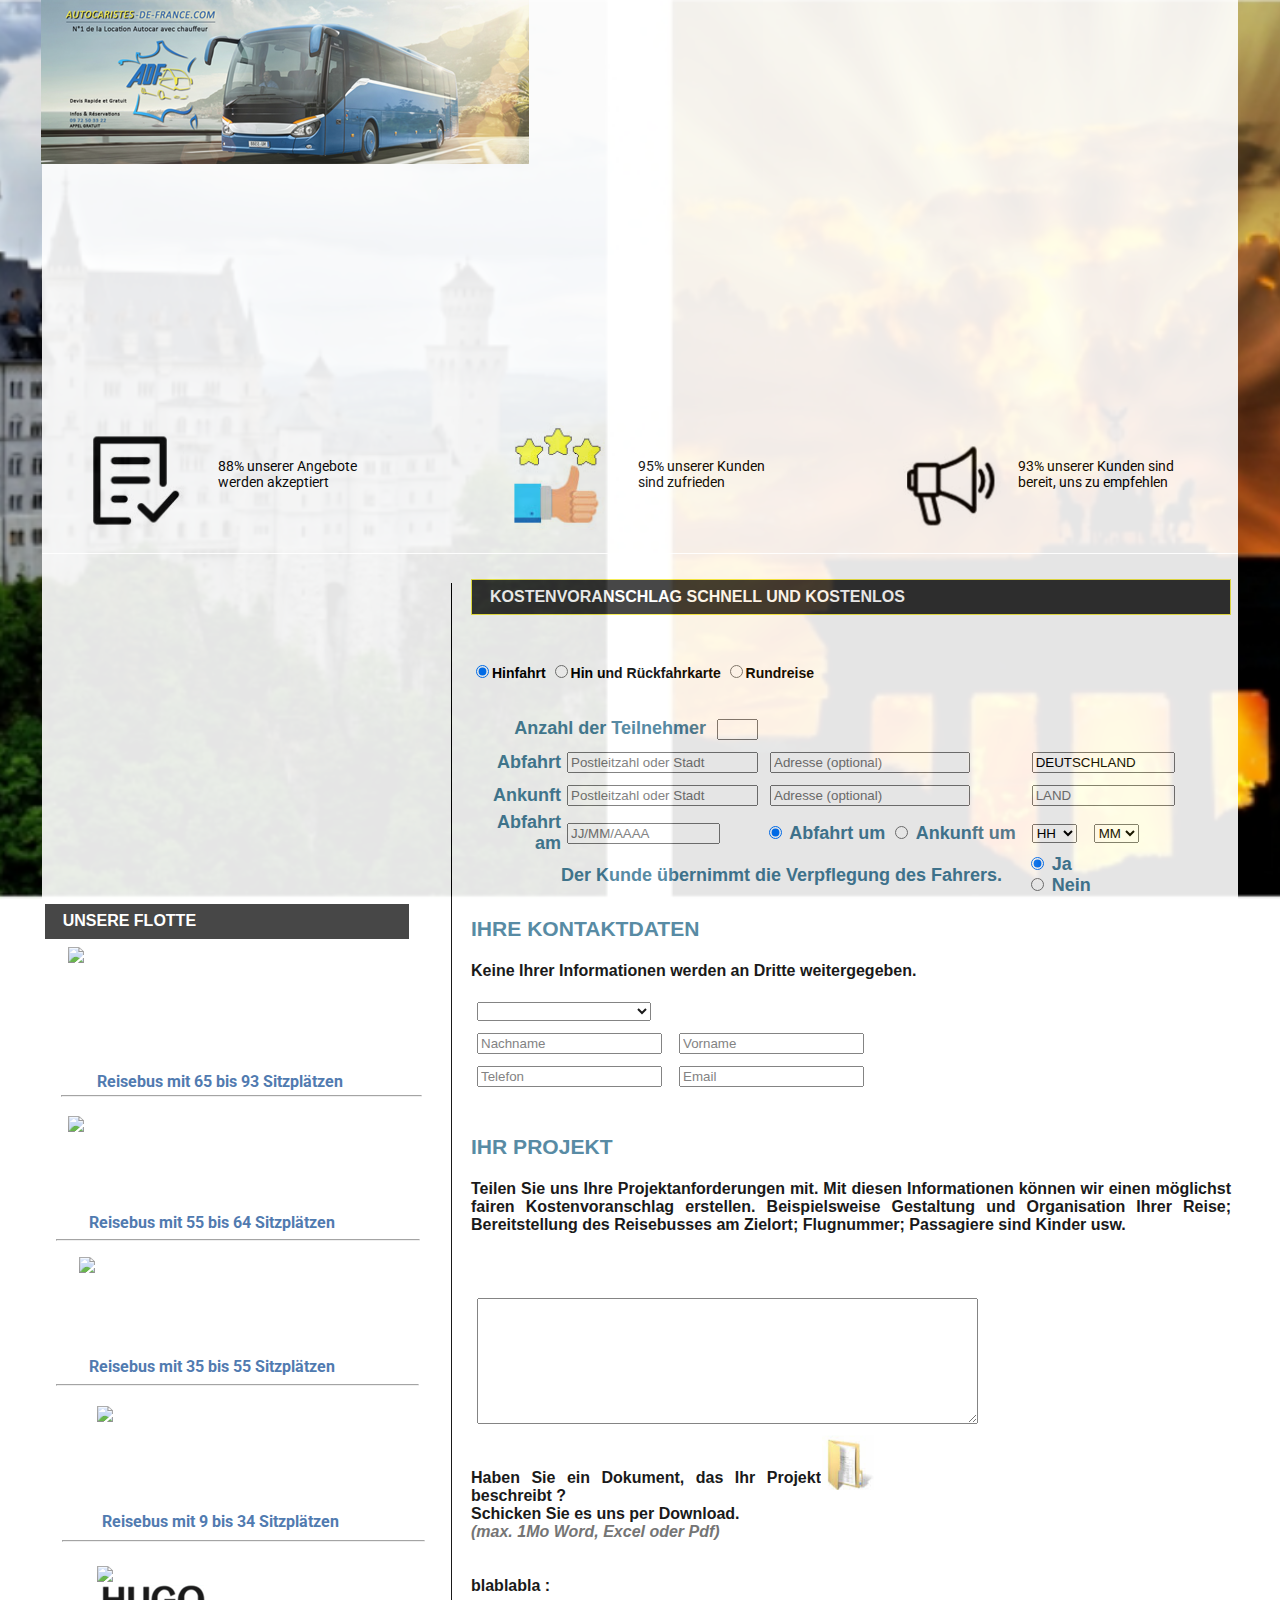
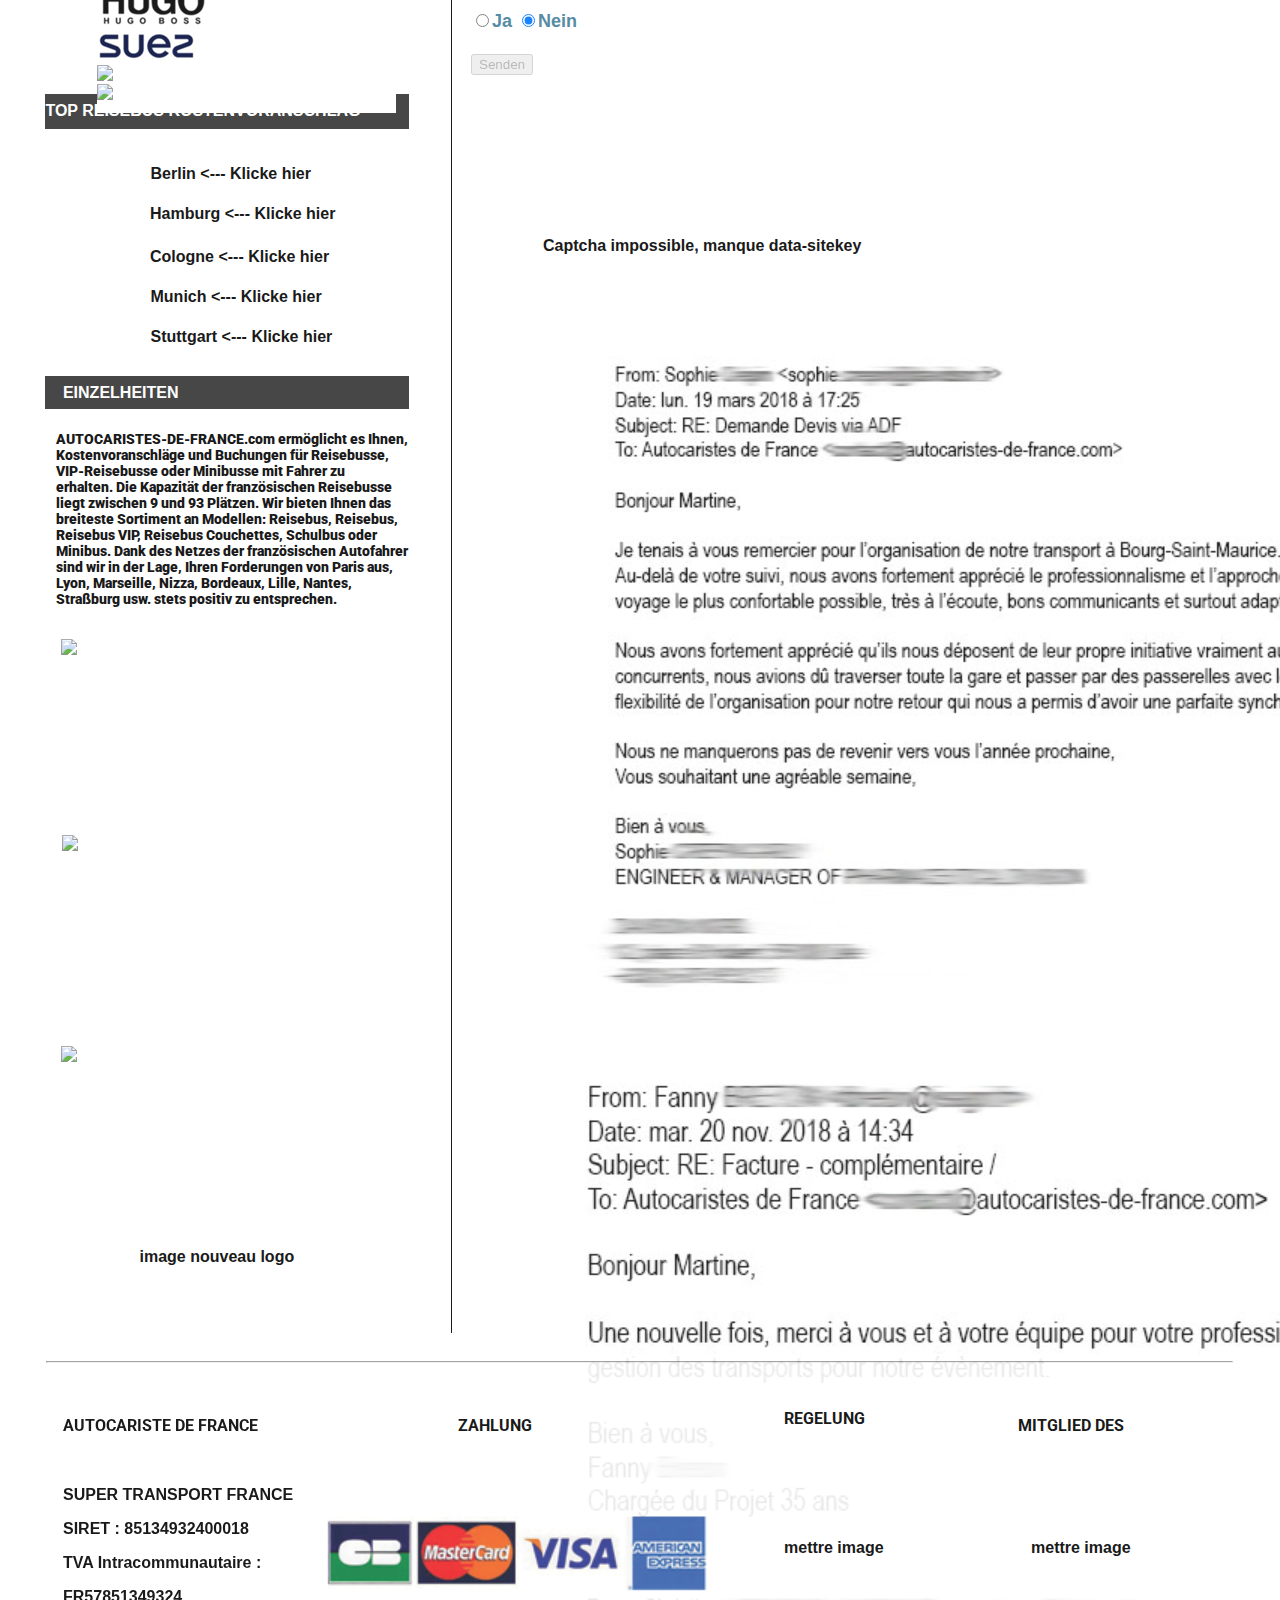
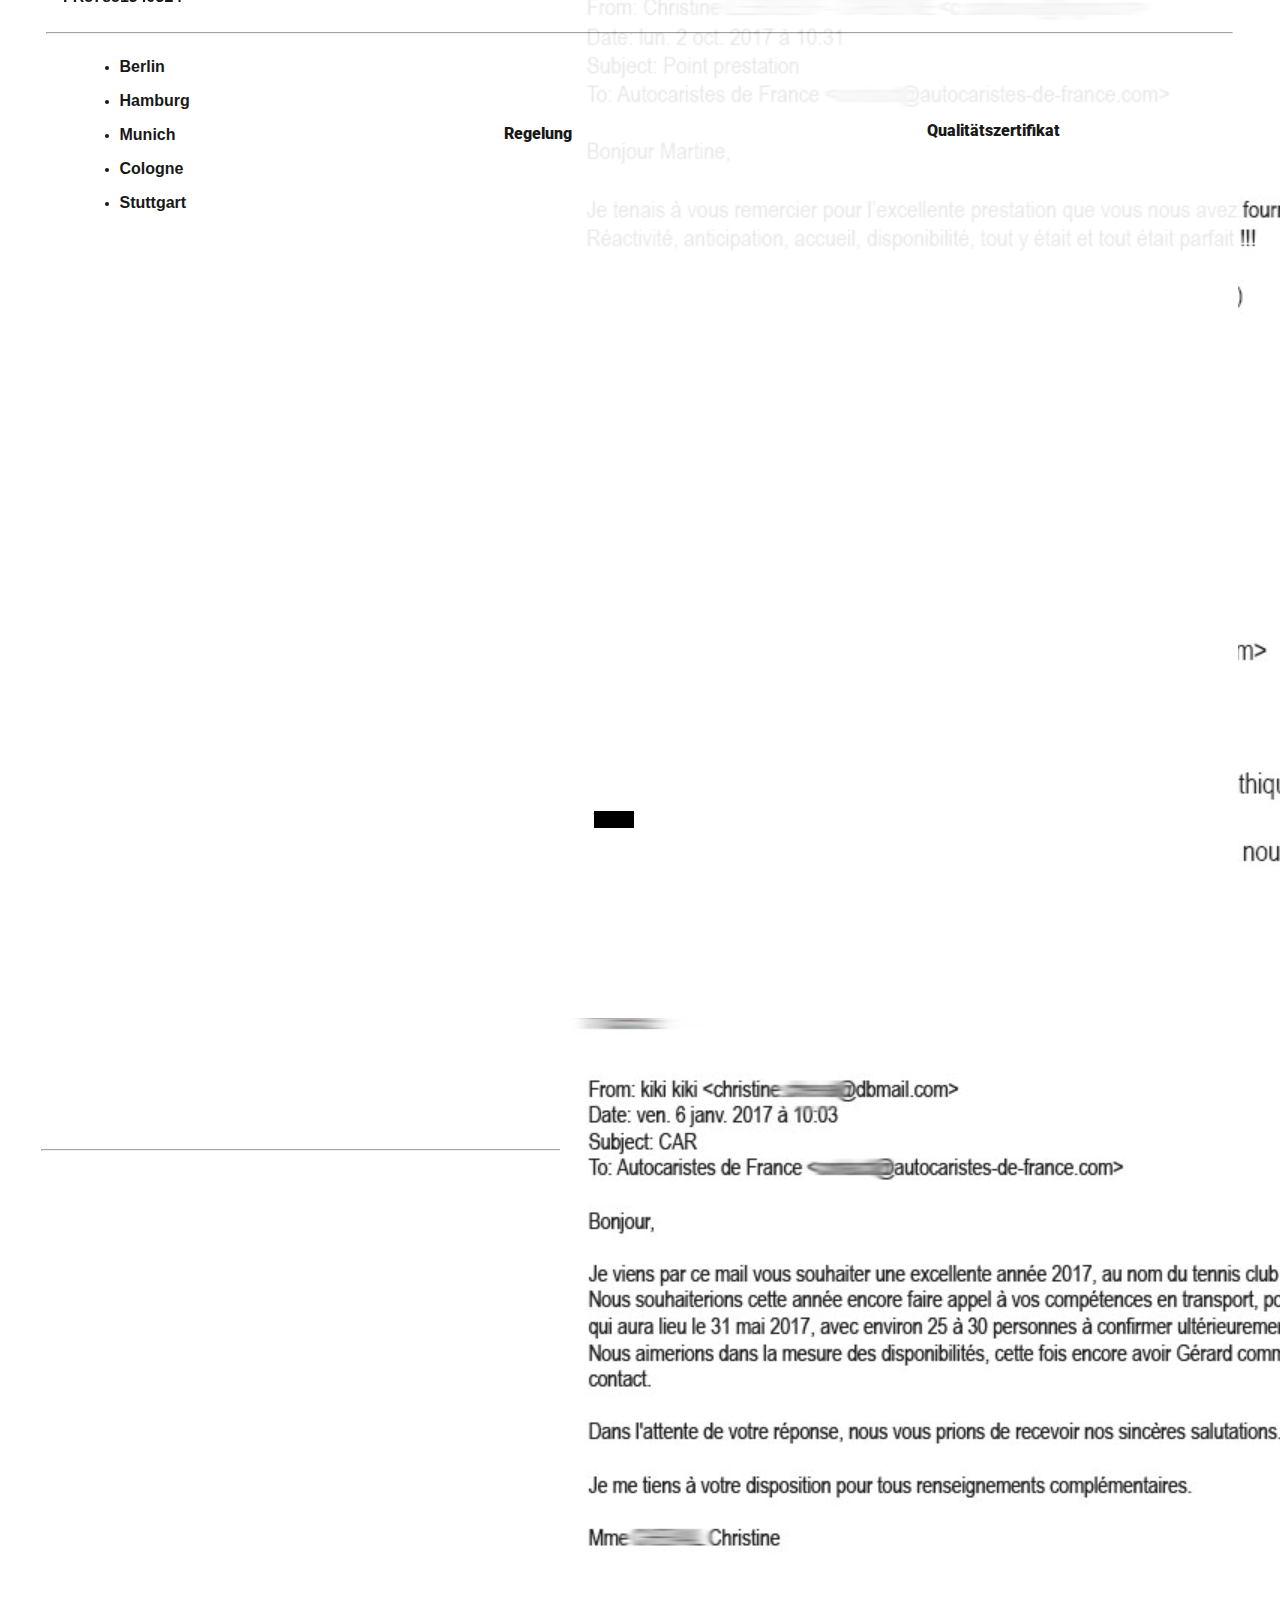
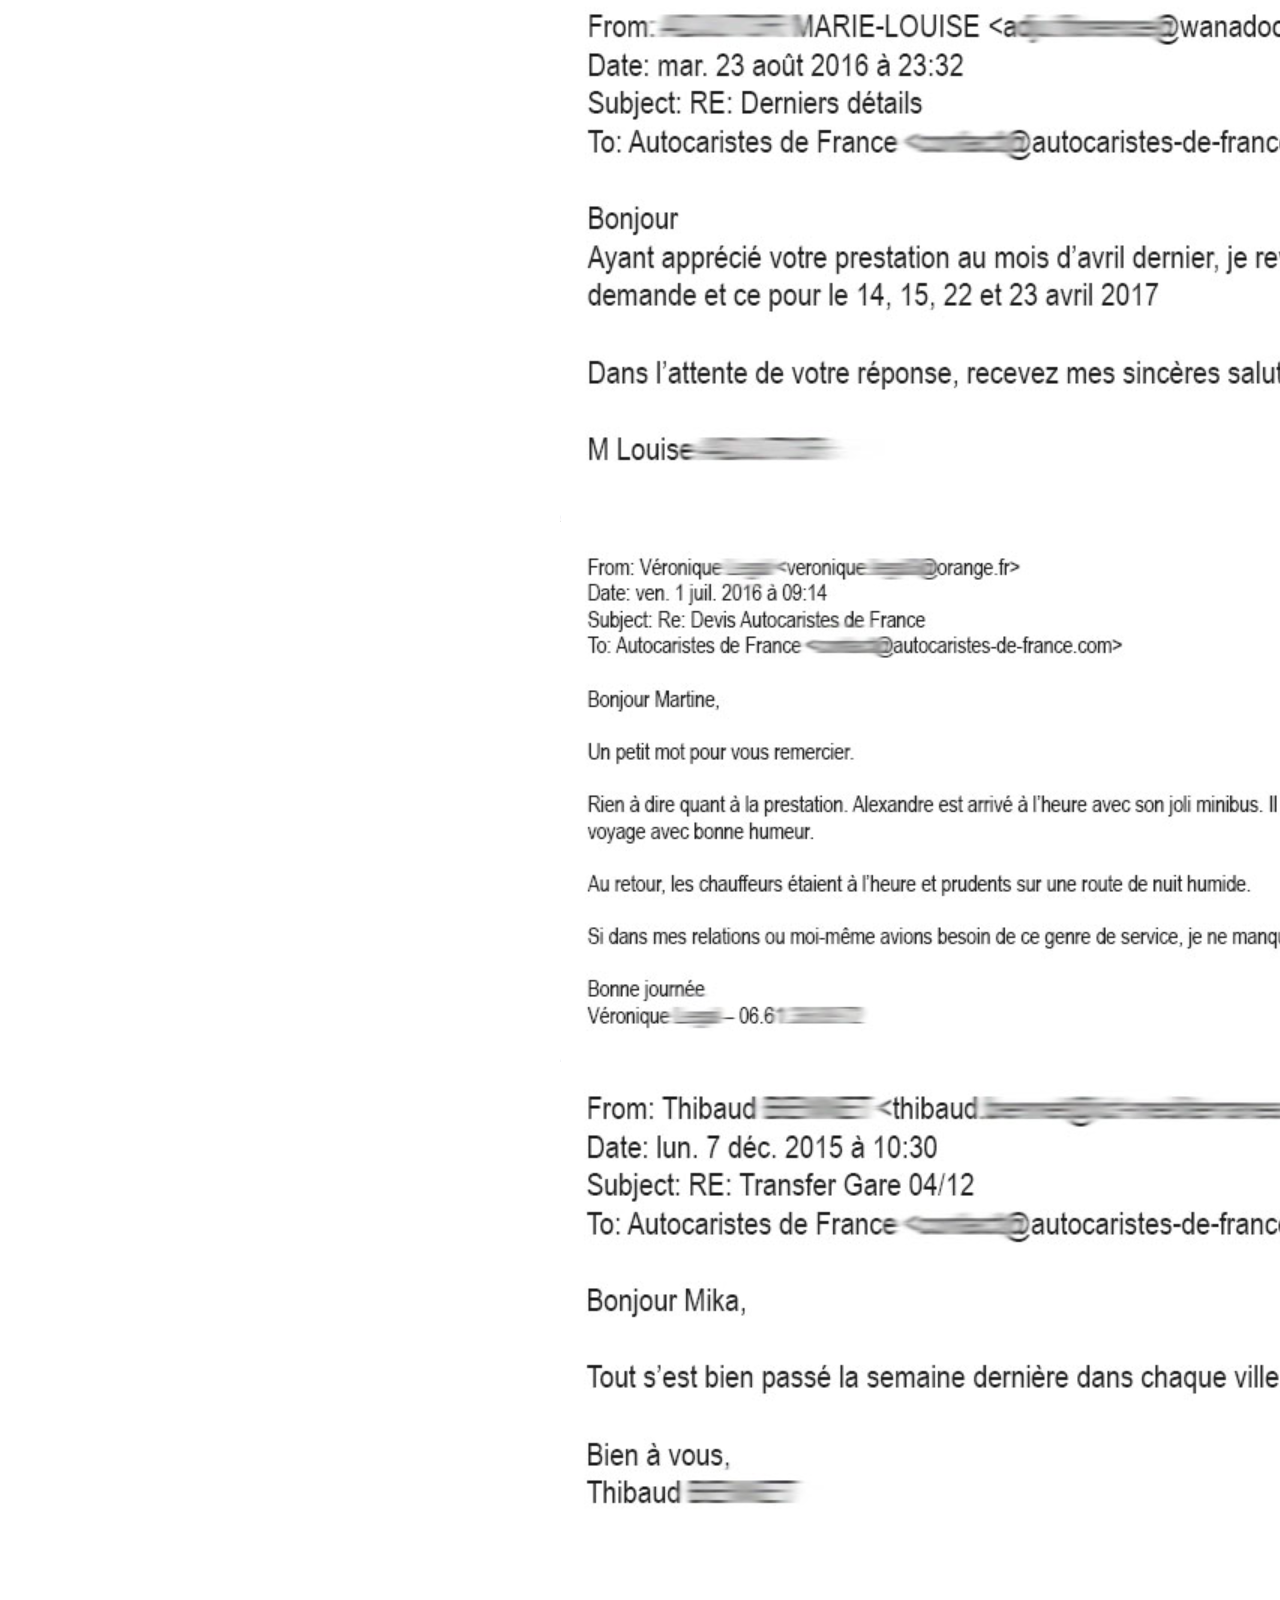
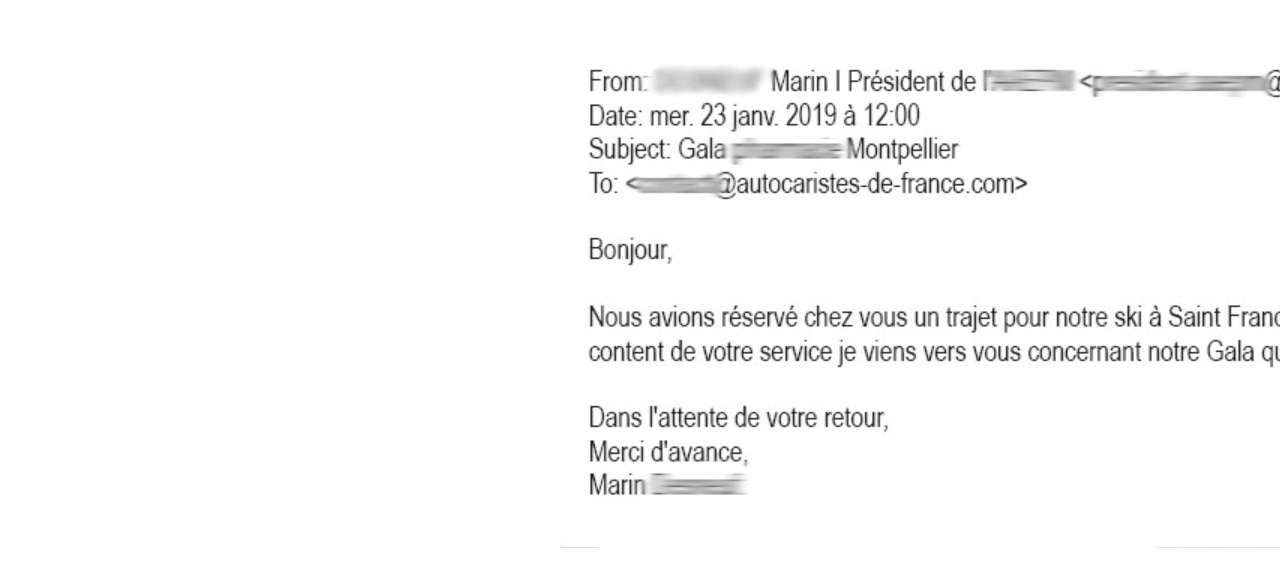
==== commit cd9d2bc2: "." ====
--- a/editable.html
+++ b/editable.html
@@ -42,7 +42,7 @@
 			document.getElementById("submit2").disabled = true;
 		}
 }</script>
-    <style class="silex-inline-styles" type="text/css">.body-initial {background-color: rgba(255,255,255,1); position: static; background-image: url(image%20fond.PNG); background-repeat: no-repeat; background-size: cover; background-attachment: fixed; background-position: center center;}.silex-id-1478366444112-1 {background-color: transparent; position: static; margin-top: -1px; opacity: 0.9;}.silex-id-1478366444112-0 {background-color: rgba(255,255,255,1); min-height: 2405px; position: relative; margin-left: auto; margin-right: auto;}.silex-id-1474394621033-3 {position: static; margin-top: -1px; opacity: 0.9;}.silex-id-1474394621032-2 {background-color: rgba(255,255,255,1); min-height: 407px; position: relative; margin-left: auto; margin-right: auto;}.silex-id-1478366450713-3 {background-color: transparent; position: static; margin-top: -1px; opacity: 0.9;}.silex-id-1478366450713-2 {background-color: rgba(255,255,255,1); min-height: 269px; position: relative; margin-left: auto; margin-right: auto;}.silex-id-1620802915579-0 {position: static;}.silex-id-1620802915579-1 {min-height: 148px; background-color: rgb(255, 255, 255); position: relative; margin-left: auto; margin-right: auto; opacity: 0.9;}.silex-id-1620803885312-12 {position: static;}.silex-id-1620803885312-13 {min-height: 226px; background-color: rgb(255, 255, 255); position: relative; margin-left: auto; margin-right: auto; opacity: 0.9;}.silex-id-1620804324182-15 {width: 1198px; height: 407px; position: absolute; top: -1px; left: -1px;}.silex-id-1620804596491-16 {width: 95px; height: 109px; position: absolute; top: 23px; left: 47px;}.silex-id-1620804619418-17 {width: 107px; height: 101px; position: absolute; top: 31px; left: 852px;}.silex-id-1620804627813-18 {width: 99px; height: 118px; position: absolute; top: 14px; left: 464.5px;}.silex-id-1620804657506-19 {width: 147px; min-height: 49px; position: absolute; top: 52px; left: 596px;}.silex-id-1620804662180-20 {width: 188px; min-height: 47px; position: absolute; top: 52px; left: 976px;}.silex-id-1620804665624-21 {width: 165px; min-height: 52px; position: absolute; top: 52px; left: 176px;}.silex-id-1620806171438-30 {width: 328px; height: 118px; position: absolute; top: 393.8854217529297px; left: 26px;}.silex-id-1620806186985-31 {width: 299px; min-height: 60px; position: absolute; top: 503px; left: 55px; background-color: transparent;}.silex-id-1620808292355-34 {width: 364px; min-height: 35px; position: absolute; top: 350.5416717529297px; left: 2.93756103515625px; background-color: rgba(51,51,51,1);}.silex-id-1620808749060-35 {width: 316px; height: 89px; position: absolute; top: 563px; left: 26.145835876464844px;}.silex-id-1620808759555-36 {width: 299px; min-height: 60px; position: absolute; top: 644px; left: 46.5px; background-color: transparent;}.silex-id-1620809057533-40 {width: 364px; min-height: 34px; background-color: rgb(255, 255, 255); position: absolute; top: 679.4895935058594px; left: 14.4375px;}.silex-id-1620809136381-41 {width: 280px; height: 88px; position: absolute; top: 704.4793090820312px; left: 37px;}.silex-id-1620809150839-42 {width: 299px; min-height: 60px; position: absolute; top: 787.3027191162109px; left: 46.5px; background-color: transparent;}.silex-id-1620809187191-43 {width: 363px; min-height: 23px; background-color: rgb(255, 255, 255); position: absolute; top: 824.2605285644531px; left: 14.4375px;}.silex-id-1620809212925-44 {width: 361px; min-height: 28px; background-color: rgb(255, 255, 255); position: absolute; top: 534.9999899864197px; left: 19.458351135253906px;}.silex-id-1620809241986-45 {width: 249px; height: 103px; position: absolute; top: 853px; left: 54.5px;}.silex-id-1620809249427-46 {width: 256px; min-height: 60px; position: absolute; top: 943px; left: 59.5px; background-color: transparent;}.silex-id-1620809458462-48 {width: 20px; min-height: 2165px; background-color: rgb(255, 255, 255); position: absolute; top: 30px; left: 409px;}.silex-id-1620810566235-52 {width: 361px; min-height: 200px; position: absolute; top: 1478px; left: 14.187515258789062px;}.silex-id-1620810940512-53 {width: 361px; height: 186px; position: absolute; top: 1686px; left: 19.333778381347656px;}.silex-id-1620810951486-54 {width: 361px; height: 199px; position: absolute; top: 1882px; left: 20px;}.silex-id-1620810960997-55 {width: 362px; height: 73px; position: absolute; top: 2093.3333740234375px; left: 19.375030517578125px;}.silex-id-1620811096868-56 {width: 203px; min-height: 51px; position: absolute; top: 2279px; left: 97.5px;}.silex-id-1620811382764-58 {width: 400px; height: 89px; position: absolute; top: 152px; left: 274px;}.silex-id-1620811408340-59 {width: 103px; min-height: 60px; position: absolute; top: 43px; left: 416px;}.silex-id-1620811477140-60 {width: 243px; min-height: 260px; position: absolute; top: 43px; left: 21px;}.silex-id-1620811685962-61 {width: 100px; min-height: 60px; position: absolute; top: 36px; left: 741.5001221299171px;}.silex-id-1620811727501-62 {width: 100px; min-height: 51px; position: absolute; top: 166px; left: 742px;}.silex-id-1620811885669-63 {width: 134px; min-height: 60px; position: absolute; top: 43px; left: 975.5px;}.silex-id-1620811909119-64 {width: 100px; min-height: 51px; position: absolute; top: 166px; left: 989px;}.silex-id-1620825863354-2 {width: 364px; min-height: 33px; position: absolute; top: 1423px; left: 3.16668701171875px; background-color: rgba(51,51,51,1);}.silex-id-1620825864108-3 {width: 364px; min-height: 35px; position: absolute; top: 1141px; left: 3.4166717529296875px; background-color: rgba(51,51,51,1);}.silex-id-1621243646858-4 {width: 185px; min-height: 50px; position: absolute; top: 1279px; left: 108px;}.silex-id-1621243647338-5 {width: 186px; min-height: 50px; position: absolute; top: 1319px; left: 108.5px;}.silex-id-1621245384629-12 {width: 1195px; min-height: 23px; background-color: rgb(255, 255, 255); position: absolute; top: 3789px; left: -1px;}.silex-id-1621252431763-0 {width: 463px; min-height: 50px; position: absolute; top: 1268.0833435058594px; left: 501px;}.silex-id-1621257854538-4 {width: 1187px; min-height: 30px; background-color: rgb(255, 255, 255); position: absolute; top: -1px; left: 3.5px;}.silex-id-1621262435197-7 {width: 193px; min-height: 50px; position: absolute; top: 1236px; left: 108px;}.silex-id-1621262896326-1 {width: 170px; min-height: 50px; position: absolute; top: 1196px; left: 108.5px;}.silex-id-1621263123701-2 {width: 185px; min-height: 50px; position: absolute; top: 1359px; left: 108.5px;}.silex-id-1621326628150-4 {width: 776px; min-height: 1201px; background-color: rgba(255,255,255,1); position: absolute; top: 10px; left: 414px;}.silex-id-1621340798768-2 {width: 363px; min-height: 23px; background-color: rgb(255, 255, 255); position: absolute; top: 980px; left: 19.5px;}.silex-id-1621409561816-4 {min-height: 615px; background-color: rgb(255, 255, 255); position: relative; margin-left: auto; margin-right: auto;}.silex-id-1621409734520-6 {width: 140px; min-height: 189px; position: absolute; top: 16px; left: 37.5px;}.silex-id-1621410361558-7 {width: 84px; min-height: 52px; position: absolute; top: 82px; left: 462px;}.silex-id-1621410438497-8 {width: 140px; min-height: 50px; position: absolute; top: 79px; left: 885px;}.silex-id-1621416116853-13 {width: 512px; min-height: 20px; background-color: rgb(255, 255, 255); position: absolute; top: 76px; left: 539px;}.silex-id-1621426626783-5 {width: 1187px; min-height: 30px; background-color: rgb(255, 255, 255); position: absolute; top: -3px; left: 4px;}.silex-id-1621495427069-2 {width: 100px; min-height: 100px; position: absolute; top: 543px; left: 551.5px;}.silex-id-1621495475310-3 {position: static;}.silex-id-1621495475311-4 {min-height: 766px; background-color: rgb(255, 255, 255); position: relative; margin-left: auto; margin-right: auto;}.silex-id-1621496297585-0 {width: 684px; min-height: 374px; background-color: rgb(255, 255, 255); position: absolute; top: 1344px; left: 462px;}.silex-id-1621496597098-2 {width: 261px; min-height: 116px; background-color: rgb(255, 255, 255); position: absolute; top: 1003px; left: 66px;}.silex-id-1621497442114-3 {width: 401px; min-height: 303px; background-color: rgb(255, 255, 255); position: absolute; top: 23.635421752929688px; left: 3.4227981567382812px;}@media only screen and (max-width: 480px) {}</style>
+    <style class="silex-inline-styles" type="text/css">.body-initial {background-color: rgba(255,255,255,1); position: static; background-image: url(image%20fond.PNG); background-repeat: no-repeat; background-size: cover; background-attachment: fixed; background-position: center center;}.silex-id-1478366444112-1 {background-color: transparent; position: static; margin-top: -1px; opacity: 0.9;}.silex-id-1478366444112-0 {background-color: rgba(255,255,255,1); min-height: 2405px; position: relative; margin-left: auto; margin-right: auto;}.silex-id-1474394621033-3 {position: static; margin-top: -1px; opacity: 0.9;}.silex-id-1474394621032-2 {background-color: rgba(255,255,255,1); min-height: 407px; position: relative; margin-left: auto; margin-right: auto;}.silex-id-1478366450713-3 {background-color: transparent; position: static; margin-top: -1px; opacity: 0.9;}.silex-id-1478366450713-2 {background-color: rgba(255,255,255,1); min-height: 269px; position: relative; margin-left: auto; margin-right: auto;}.silex-id-1620802915579-0 {position: static;}.silex-id-1620802915579-1 {min-height: 148px; background-color: rgb(255, 255, 255); position: relative; margin-left: auto; margin-right: auto; opacity: 0.9;}.silex-id-1620803885312-12 {position: static;}.silex-id-1620803885312-13 {min-height: 226px; background-color: rgb(255, 255, 255); position: relative; margin-left: auto; margin-right: auto; opacity: 0.9;}.silex-id-1620804324182-15 {width: 1198px; height: 407px; position: absolute; top: -1px; left: -1px;}.silex-id-1620804596491-16 {width: 95px; height: 109px; position: absolute; top: 23px; left: 47px;}.silex-id-1620804619418-17 {width: 107px; height: 101px; position: absolute; top: 31px; left: 852px;}.silex-id-1620804627813-18 {width: 99px; height: 118px; position: absolute; top: 14px; left: 464.5px;}.silex-id-1620804657506-19 {width: 147px; min-height: 49px; position: absolute; top: 52px; left: 596px;}.silex-id-1620804662180-20 {width: 188px; min-height: 47px; position: absolute; top: 52px; left: 976px;}.silex-id-1620804665624-21 {width: 165px; min-height: 52px; position: absolute; top: 52px; left: 176px;}.silex-id-1620806171438-30 {width: 328px; height: 118px; position: absolute; top: 393.8854217529297px; left: 26px;}.silex-id-1620806186985-31 {width: 299px; min-height: 60px; position: absolute; top: 503px; left: 55px; background-color: transparent;}.silex-id-1620808292355-34 {width: 364px; min-height: 35px; position: absolute; top: 350.5416717529297px; left: 2.93756103515625px; background-color: rgba(51,51,51,1);}.silex-id-1620808749060-35 {width: 316px; height: 89px; position: absolute; top: 563px; left: 26.145835876464844px;}.silex-id-1620808759555-36 {width: 299px; min-height: 60px; position: absolute; top: 644px; left: 46.5px; background-color: transparent;}.silex-id-1620809057533-40 {width: 364px; min-height: 34px; background-color: rgb(255, 255, 255); position: absolute; top: 679.4895935058594px; left: 14.4375px;}.silex-id-1620809136381-41 {width: 280px; height: 88px; position: absolute; top: 704.4793090820312px; left: 37px;}.silex-id-1620809150839-42 {width: 299px; min-height: 60px; position: absolute; top: 787.3027191162109px; left: 46.5px; background-color: transparent;}.silex-id-1620809187191-43 {width: 363px; min-height: 23px; background-color: rgb(255, 255, 255); position: absolute; top: 824.2605285644531px; left: 14.4375px;}.silex-id-1620809212925-44 {width: 361px; min-height: 28px; background-color: rgb(255, 255, 255); position: absolute; top: 534.9999899864197px; left: 19.458351135253906px;}.silex-id-1620809241986-45 {width: 249px; height: 103px; position: absolute; top: 853px; left: 54.5px;}.silex-id-1620809249427-46 {width: 256px; min-height: 60px; position: absolute; top: 943px; left: 59.5px; background-color: transparent;}.silex-id-1620809458462-48 {width: 20px; min-height: 2165px; background-color: rgb(255, 255, 255); position: absolute; top: 30px; left: 409px;}.silex-id-1620810566235-52 {width: 361px; min-height: 200px; position: absolute; top: 1478px; left: 14.187515258789062px;}.silex-id-1620810940512-53 {width: 361px; height: 186px; position: absolute; top: 1686px; left: 19.333778381347656px;}.silex-id-1620810951486-54 {width: 361px; height: 199px; position: absolute; top: 1882px; left: 20px;}.silex-id-1620810960997-55 {width: 362px; height: 73px; position: absolute; top: 2093.3333740234375px; left: 19.375030517578125px;}.silex-id-1620811096868-56 {width: 203px; min-height: 51px; position: absolute; top: 2279px; left: 97.5px;}.silex-id-1620811382764-58 {width: 400px; height: 89px; position: absolute; top: 152px; left: 274px;}.silex-id-1620811408340-59 {width: 103px; min-height: 60px; position: absolute; top: 43px; left: 416px;}.silex-id-1620811477140-60 {width: 243px; min-height: 260px; position: absolute; top: 43px; left: 21px;}.silex-id-1620811685962-61 {width: 100px; min-height: 60px; position: absolute; top: 36px; left: 741.5001221299171px;}.silex-id-1620811727501-62 {width: 100px; min-height: 51px; position: absolute; top: 166px; left: 742px;}.silex-id-1620811885669-63 {width: 134px; min-height: 60px; position: absolute; top: 43px; left: 975.5px;}.silex-id-1620811909119-64 {width: 100px; min-height: 51px; position: absolute; top: 166px; left: 989px;}.silex-id-1620825863354-2 {width: 364px; min-height: 33px; position: absolute; top: 1423px; left: 3.16668701171875px; background-color: rgba(51,51,51,1);}.silex-id-1620825864108-3 {width: 364px; min-height: 35px; position: absolute; top: 1141px; left: 3.4166717529296875px; background-color: rgba(51,51,51,1);}.silex-id-1621243646858-4 {width: 185px; min-height: 50px; position: absolute; top: 1279px; left: 108px;}.silex-id-1621243647338-5 {width: 186px; min-height: 50px; position: absolute; top: 1319px; left: 108.5px;}.silex-id-1621245384629-12 {width: 1195px; min-height: 23px; background-color: rgb(255, 255, 255); position: absolute; top: 3789px; left: -1px;}.silex-id-1621252431763-0 {width: 463px; min-height: 50px; position: absolute; top: 1268.0833435058594px; left: 501px;}.silex-id-1621257854538-4 {width: 1187px; min-height: 30px; background-color: rgb(255, 255, 255); position: absolute; top: -1px; left: 3.5px;}.silex-id-1621262435197-7 {width: 193px; min-height: 50px; position: absolute; top: 1236px; left: 108px;}.silex-id-1621262896326-1 {width: 170px; min-height: 50px; position: absolute; top: 1196px; left: 108.5px;}.silex-id-1621263123701-2 {width: 185px; min-height: 50px; position: absolute; top: 1359px; left: 108.5px;}.silex-id-1621326628150-4 {width: 776px; min-height: 1201px; background-color: rgba(255,255,255,1); position: absolute; top: 10px; left: 414px;}.silex-id-1621340798768-2 {width: 363px; min-height: 23px; background-color: rgb(255, 255, 255); position: absolute; top: 980px; left: 19.5px;}.silex-id-1621409561816-4 {min-height: 615px; background-color: rgb(255, 255, 255); position: relative; margin-left: auto; margin-right: auto;}.silex-id-1621409734520-6 {width: 140px; min-height: 189px; position: absolute; top: 16px; left: 37.5px;}.silex-id-1621410361558-7 {width: 84px; min-height: 52px; position: absolute; top: 82px; left: 462px;}.silex-id-1621410438497-8 {width: 140px; min-height: 50px; position: absolute; top: 79px; left: 885px;}.silex-id-1621416116853-13 {width: 512px; min-height: 20px; background-color: rgb(255, 255, 255); position: absolute; top: 76px; left: 539px;}.silex-id-1621426626783-5 {width: 1187px; min-height: 30px; background-color: rgb(255, 255, 255); position: absolute; top: -3px; left: 4px;}.silex-id-1621495427069-2 {width: 100px; min-height: 100px; position: absolute; top: 543px; left: 551.5px;}.silex-id-1621495475310-3 {position: static;}.silex-id-1621495475311-4 {min-height: 766px; background-color: rgb(255, 255, 255); position: relative; margin-left: auto; margin-right: auto;}.silex-id-1621497442114-3 {width: 401px; min-height: 303px; background-color: rgb(255, 255, 255); position: absolute; top: 23.635421752929688px; left: 3.4227981567382812px;}.silex-id-1621588569987-0 {width: 299px; min-height: 129px; background-color: rgb(255, 255, 255); position: absolute; top: 1003px; left: 54.833717346191406px;}.silex-id-1621588599142-1 {width: 569px; min-height: 374px; background-color: rgb(255, 255, 255); position: absolute; top: 1370.0000305175781px; left: 518px;}@media only screen and (max-width: 480px) {}</style>
     <title></title>
     
 
@@ -95,127 +95,7 @@
 
 <p>&nbsp; &nbsp; <b>EINZELHEITEN</b><br></p>
 
-</b></div></div><div data-silex-type="html-element" class="editable-style html-element silex-id-1621496297585-0 page-index paged-element" data-silex-id="silex-id-1621496297585-0" style=""><div class="silex-element-content">
-
-
-  <title>Slick Playground</title>
-  <meta charset="UTF-8">
-  <link rel="stylesheet" type="text/css" href="slick\slick.css">
-  <link rel="stylesheet" type="text/css" href="slick\slick-theme.css">
-  <style type="text/css">html, body {margin: 0; padding: 0;}* {box-sizing: border-box;}.slider {width: 100%; margin: 100px auto;}.slick-slide {margin: 0px 20px;}.slick-slide img {width: 100%;}.slick-prev:before,
-    .slick-next:before {color: black;}.slick-slide {transition: all ease-in-out .3s; opacity: .2;}.slick-active {opacity: .5;}.slick-current {opacity: 1;}</style>
-
-
-
-  
-
-  <section class="center slider">
-    <div>
-      <img src="carousel1.PNG">
-    </div>
-    <div>
-      <img src="carousel2.PNG">
-    </div>
-    <div>
-      <img src="carousel3.PNG">
-    </div>
-    <div>
-      <img src="carousel4.PNG">
-    </div>
-    <div>
-      <img src="carousel5.PNG">
-    </div>
-    <div>
-      <img src="carousel6.PNG">
-    </div>
-    <div>
-      <img src="carousel7.PNG">
-    </div>
-    <div>
-      <img src="carousel8.PNG">
-    </div>
-    <div>
-      <img src="carousel9.PNG">
-    </div>
-  </section>
-
-  
-
-  <script src="https://code.jquery.com/jquery-2.2.0.min.js" type="text/javascript"></script>
-  <script src="slick\slick.js" type="text/javascript" charset="utf-8"></script>
-  <script type="text/javascript">
-    $(document).on('ready', function() {
-      
-      $(".center").slick({
-        dots: true,
-        infinite: true,
-        centerMode: true,
-		slidesToShow: 1,
-		slidesToScroll: 1,
-		autoplay: true,
-		autoplaySpeed: 2000
-      });
-      
-    });
-</script>
-
-
-
-</div></div><div data-silex-type="html-element" class="editable-style html-element silex-id-1621496597098-2 page-index paged-element" data-silex-id="silex-id-1621496597098-2" style=""><div class="silex-element-content">
-
-
-  <title>Slick Playground</title>
-  <meta charset="UTF-8">
-  <link rel="stylesheet" type="text/css" href="slick\slick.css">
-  <link rel="stylesheet" type="text/css" href="slick\slick-theme.css">
-  <style type="text/css">html, body {margin: 0; padding: 0;}* {box-sizing: border-box;}.slider {width: 100%; margin: 10px auto;}.slick-slide {margin: 0px 20px;}.slick-slide img {width: 100%;}.slick-prev:before,
-    .slick-next:before {color: black;}.slick-slide {transition: all ease-in-out .3s; opacity: .2;}.slick-active {opacity: .5;}.slick-current {opacity: 1;}</style>
-
-
-
-  
-
-  <section class="center slider">
-    <div>
-      <img src="logo1.PNG">
-    </div>
-    <div>
-      <img src="logo2.PNG">
-    </div>
-    <div>
-      <img src="logo3.PNG">
-    </div>
-    <div>
-      <img src="logo4.PNG">
-    </div>
-    <div>
-      <img src="logo5.PNG">
-    </div>
-  </section>
-
-  
-
-  <script src="https://code.jquery.com/jquery-2.2.0.min.js" type="text/javascript"></script>
-  <script src="slick\slick.js" type="text/javascript" charset="utf-8"></script>
-  <script type="text/javascript">
-    $(document).on('ready', function() {
-      
-      $(".center").slick({
-        dots: true,
-        infinite: true,
-        centerMode: true,
-		slidesToShow: 1,
-		slidesToScroll: 1,
-		autoplay: true,
-		autoplaySpeed: 2000
-      });
-      
-    });
-</script>
-
-
-
-</div></div><div data-silex-type="html-element" class="editable-style html-element silex-id-1621326628150-4 page-index paged-element" data-silex-id="silex-id-1621326628150-4" style=""><div class="silex-element-content"><div class="bloc-bleu">
+</b></div></div><div data-silex-type="html-element" class="editable-style html-element silex-id-1621326628150-4 page-index paged-element" data-silex-id="silex-id-1621326628150-4" style=""><div class="silex-element-content"><div class="bloc-bleu">
 <div class="colonne-droite">
 <div id="resultarea" style="display:none;"></div>
 	<div id="form">
@@ -677,11 +557,131 @@
 									</form>
 </b></b></div><b><b>
 </b></b></div><b><b>
-</b></b></div></div></div><div data-silex-type="text-element" class="editable-style text-element silex-id-1620810566235-52 page-index paged-element" data-silex-id="silex-id-1620810566235-52" style=""><div class="silex-element-content normal"><b><b><b><b>
+</b></b></div></div></div><div data-silex-type="text-element" class="editable-style text-element silex-id-1621252431763-0 page-index paged-element" data-silex-id="silex-id-1621252431763-0" style=""><div class="silex-element-content normal"><p><b><b>Captcha impossible, manque data-sitekey</b></b></p></div></div><div data-silex-type="html-element" class="editable-style html-element silex-id-1621588599142-1" data-silex-id="silex-id-1621588599142-1" style=""><div class="silex-element-content">
+
+
+  <title>Slick Playground</title>
+  <meta charset="UTF-8">
+  <link rel="stylesheet" type="text/css" href="slick\slick.css">
+  <link rel="stylesheet" type="text/css" href="slick\slick-theme.css">
+  <style type="text/css">html, body {margin: 0; padding: 0;}* {box-sizing: border-box;}.slider {width: 100%; margin: 100px auto;}.slick-slide {margin: 0px 20px;}.slick-slide img {width: 100%;}.slick-prev:before,
+    .slick-next:before {color: black;}.slick-slide {transition: all ease-in-out .3s; opacity: .2;}.slick-active {opacity: .5;}.slick-current {opacity: 1;}</style>
+
+
+
+  
+
+  <section class="center slider">
+    <div>
+      <img src="carousel1.PNG">
+    </div>
+    <div>
+      <img src="carousel2.PNG">
+    </div>
+    <div>
+      <img src="carousel3.PNG">
+    </div>
+    <div>
+      <img src="carousel4.PNG">
+    </div>
+    <div>
+      <img src="carousel5.PNG">
+    </div>
+    <div>
+      <img src="carousel6.PNG">
+    </div>
+    <div>
+      <img src="carousel7.PNG">
+    </div>
+    <div>
+      <img src="carousel8.PNG">
+    </div>
+    <div>
+      <img src="carousel9.PNG">
+    </div>
+  </section>
+
+  
+
+  <script src="https://code.jquery.com/jquery-2.2.0.min.js" type="text/javascript"></script>
+  <script src="slick\slick.js" type="text/javascript" charset="utf-8"></script>
+  <script type="text/javascript">
+    $(document).on('ready', function() {
+      
+      $(".center").slick({
+        dots: true,
+        infinite: true,
+        centerMode: true,
+		slidesToShow: 1,
+		slidesToScroll: 1,
+		autoplay: true,
+		autoplaySpeed: 2000
+      });
+      
+    });
+</script>
+
+
+
+</div></div><div data-silex-type="text-element" class="editable-style text-element silex-id-1620810566235-52 page-index paged-element" data-silex-id="silex-id-1620810566235-52" style=""><div class="silex-element-content normal"><b><b><b><b>
 
 AUTOCARISTES-DE-FRANCE.com ermöglicht es Ihnen, Kostenvoranschläge und Buchungen für Reisebusse, VIP-Reisebusse oder Minibusse mit Fahrer zu erhalten.&nbsp;Die Kapazität der französischen Reisebusse liegt zwischen 9 und 93 Plätzen.&nbsp;Wir bieten Ihnen das breiteste Sortiment an Modellen: Reisebus, Reisebus, Reisebus VIP, Reisebus Couchettes, Schulbus oder Minibus.&nbsp;Dank des Netzes der französischen Autofahrer sind wir in der Lage, Ihren Forderungen von Paris aus, Lyon, Marseille, Nizza, Bordeaux, Lille, Nantes, Straßburg usw. stets positiv zu entsprechen.
 
-</b></b></b></b></div></div><div data-silex-type="text-element" class="editable-style text-element silex-id-1621252431763-0 page-index paged-element" data-silex-id="silex-id-1621252431763-0" style=""><div class="silex-element-content normal"><p><b><b>Captcha impossible, manque data-sitekey</b></b></p></div></div></div></div><section data-silex-type="container-element" class="container-element editable-style silex-id-1478366450713-3 section-element prevent-resizable page-index paged-element" data-silex-id="silex-id-1478366450713-3" style=""><b><b><b><b><b><b><b><b><b><b>
+</b></b></b></b></div></div><div data-silex-type="html-element" class="editable-style html-element silex-id-1621588569987-0" data-silex-id="silex-id-1621588569987-0" style=""><div class="silex-element-content">
+
+
+  <title>Slick Playground</title>
+  <meta charset="UTF-8">
+  <link rel="stylesheet" type="text/css" href="slick\slick.css">
+  <link rel="stylesheet" type="text/css" href="slick\slick-theme.css">
+  <style type="text/css">html, body {margin: 0; padding: 0;}* {box-sizing: border-box;}.slider {width: 100%; margin: 10px auto;}.slick-slide {margin: 0px 20px;}.slick-slide img {width: 100%;}.slick-prev:before,
+    .slick-next:before {color: black;}.slick-slide {transition: all ease-in-out .3s; opacity: .2;}.slick-active {opacity: .5;}.slick-current {opacity: 1;}</style>
+
+
+
+  
+
+  <section class="center slider">
+    <div>
+      <img src="logo1.PNG">
+    </div>
+    <div>
+      <img src="logo2.PNG">
+    </div>
+    <div>
+      <img src="logo3.PNG">
+    </div>
+    <div>
+      <img src="logo4.PNG">
+    </div>
+    <div>
+      <img src="logo5.PNG">
+    </div>
+  </section>
+
+  
+
+  <script src="https://code.jquery.com/jquery-2.2.0.min.js" type="text/javascript"></script>
+  <script src="slick\slick.js" type="text/javascript" charset="utf-8"></script>
+  <script type="text/javascript">
+    $(document).on('ready', function() {
+      
+      $(".center").slick({
+        dots: true,
+        infinite: true,
+        centerMode: true,
+		slidesToShow: 1,
+		slidesToScroll: 1,
+		autoplay: true,
+		autoplaySpeed: 2000
+      });
+      
+    });
+</script>
+
+
+
+</div></div></div></div><section data-silex-type="container-element" class="container-element editable-style silex-id-1478366450713-3 section-element prevent-resizable page-index paged-element" data-silex-id="silex-id-1478366450713-3" style=""><b><b><b><b><b><b><b><b><b><b>
         
     </b></b></b></b></b></b><div data-silex-type="container-element" class="editable-style silex-element-content silex-id-1478366450713-2 container-element website-width" data-silex-id="silex-id-1478366450713-2" style="">
 
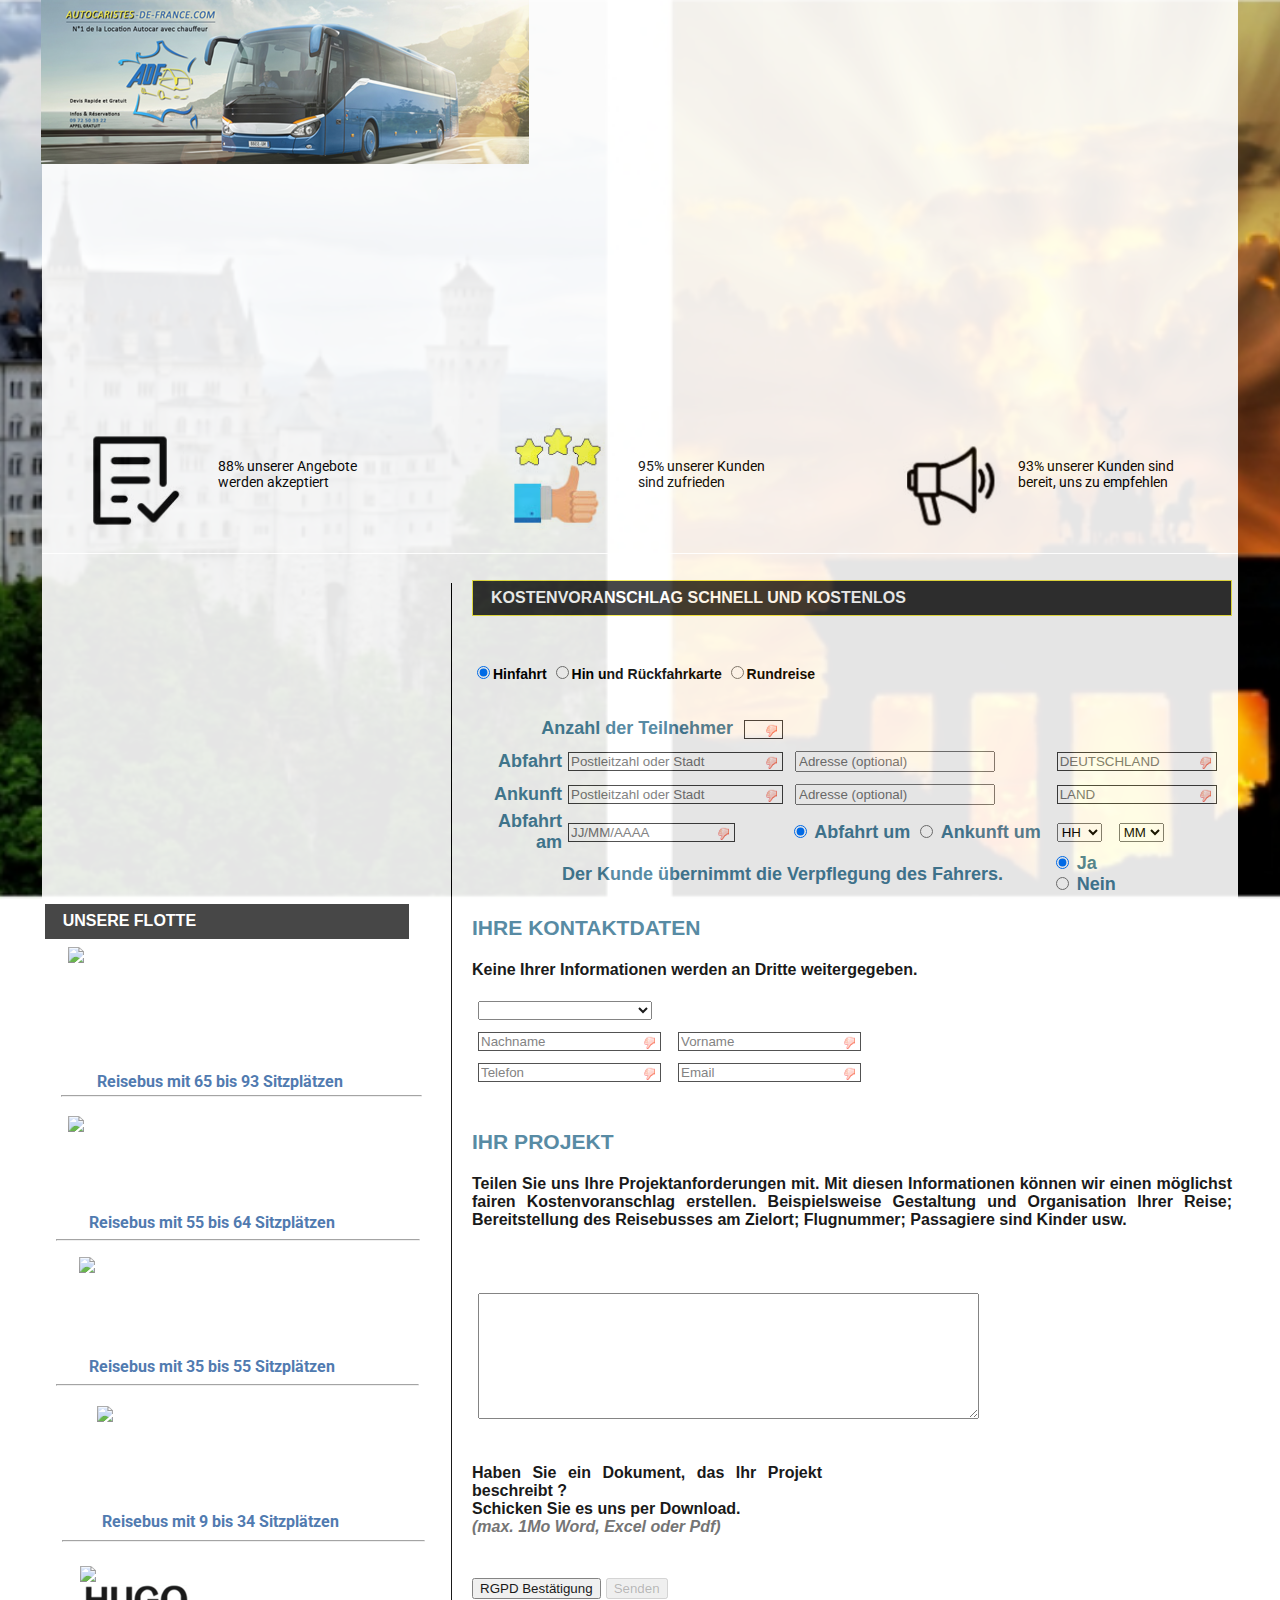
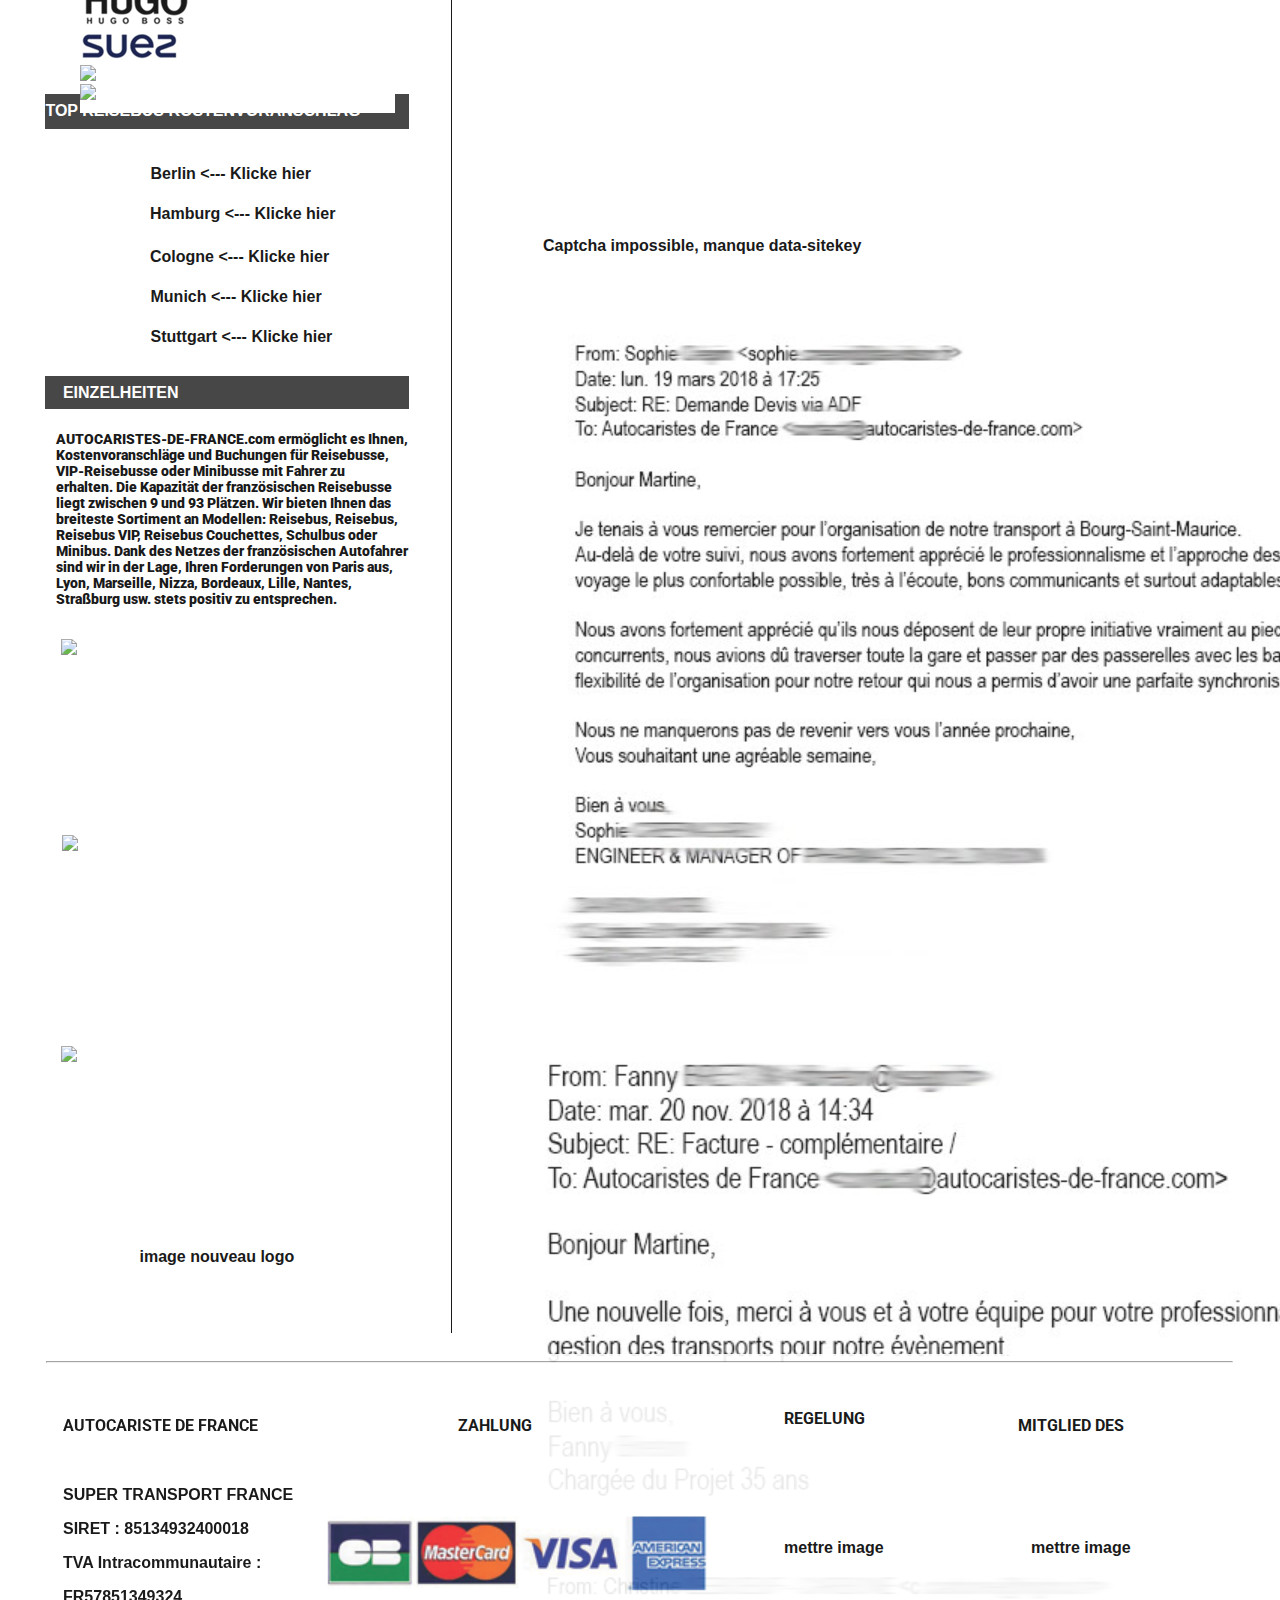
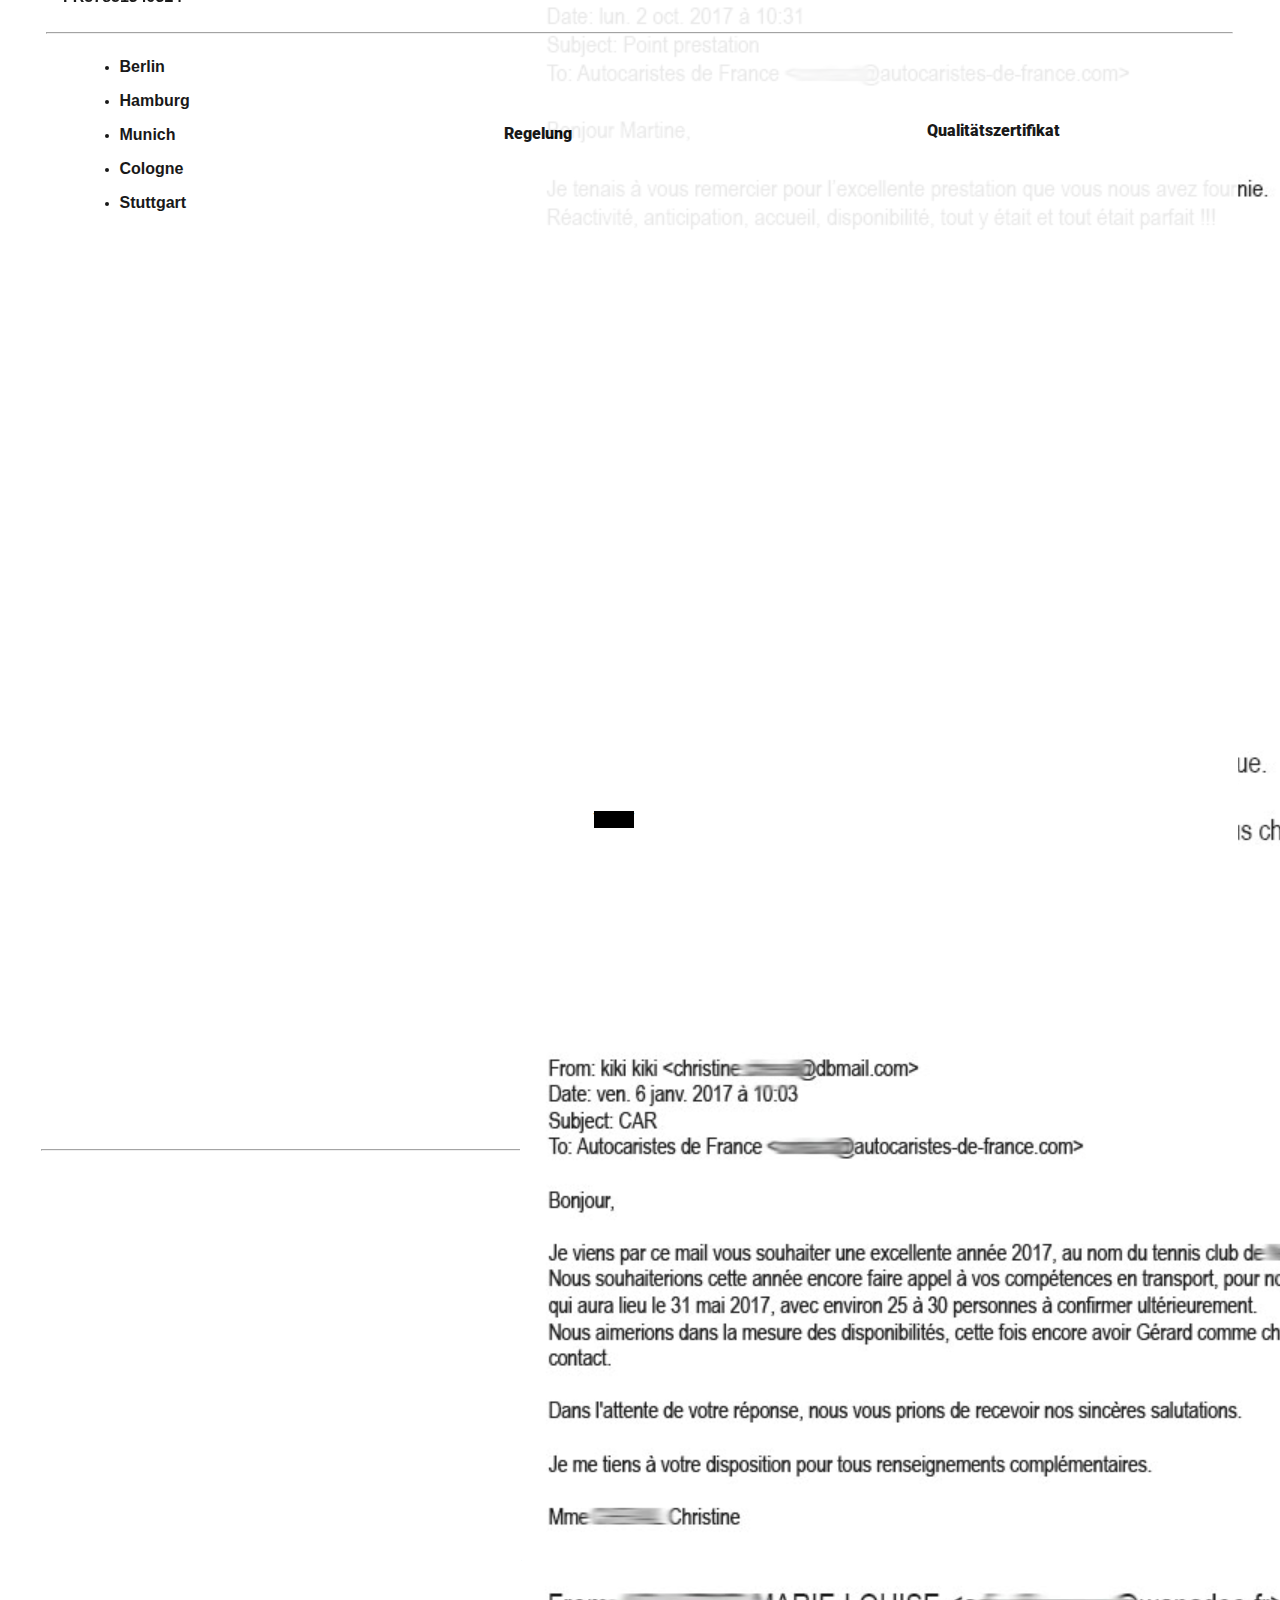
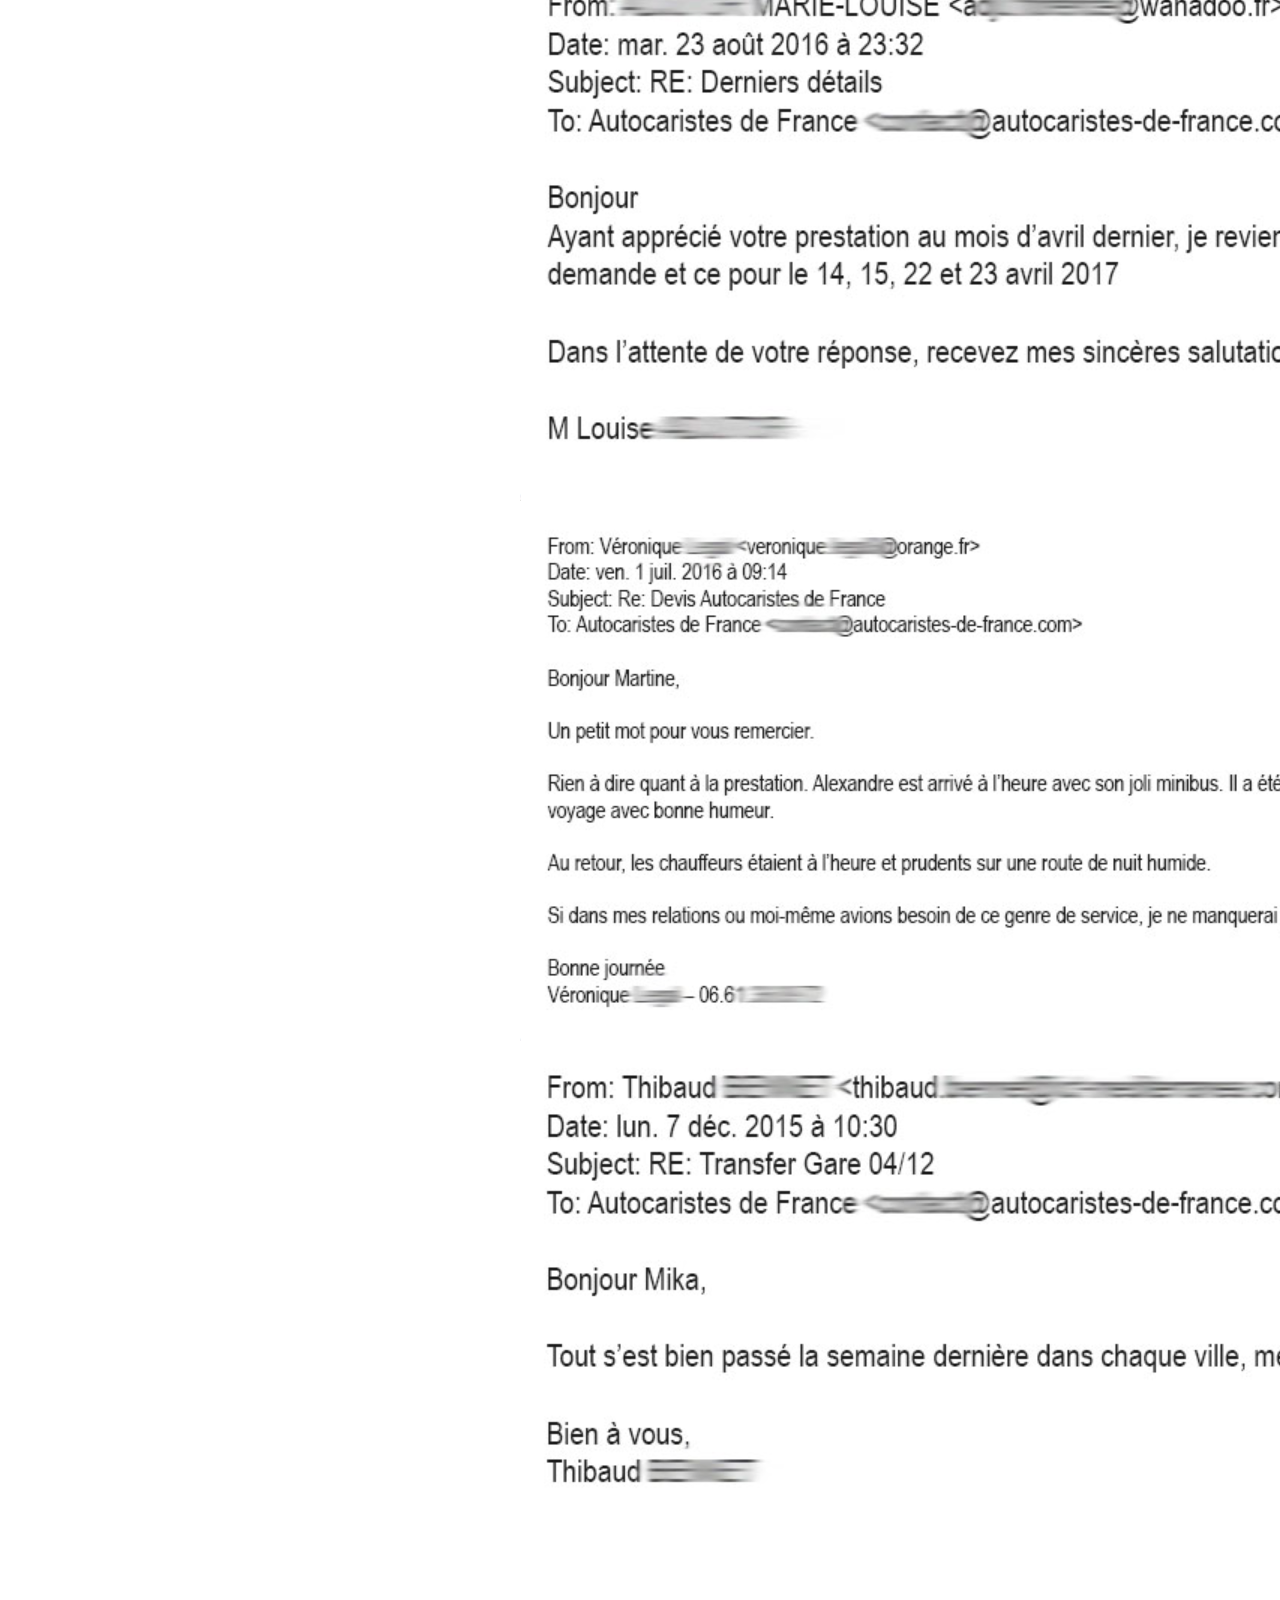
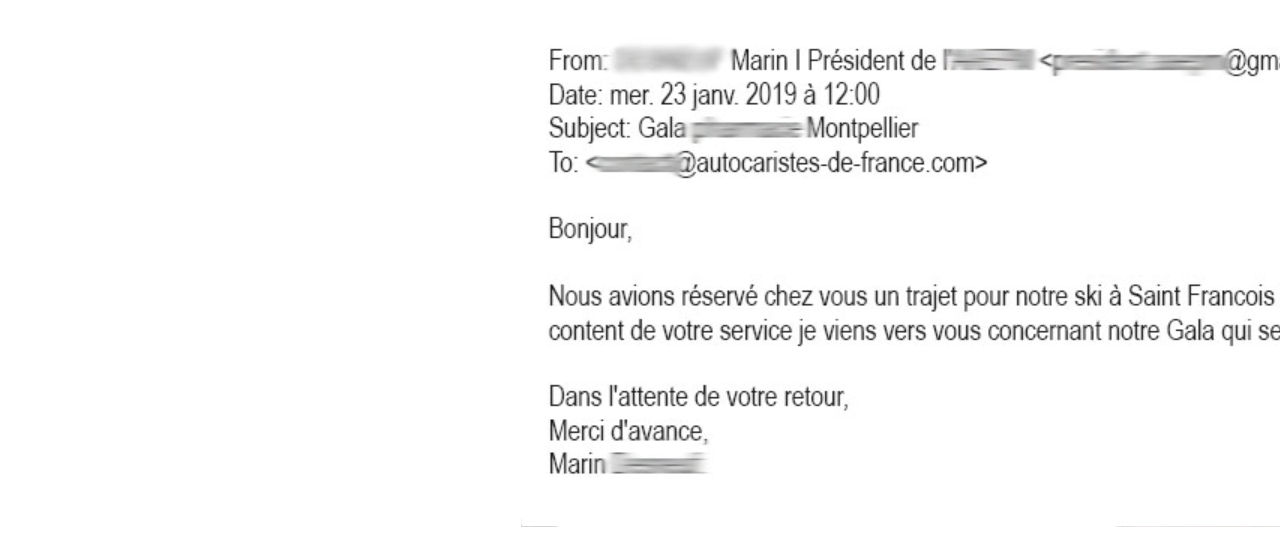
==== commit 27756b28: "update" ====
--- a/editable.html
+++ b/editable.html
@@ -13,10 +13,10 @@
     <link rel="stylesheet" href="http://localhost:6805/static/2.11/normalize.css" data-silex-static="">
     <link rel="stylesheet" href="http://localhost:6805/static/2.11/front-end.css" data-silex-static="">
 
-    <style type="text/css" class="silex-style">.vl {border-left: 1px solid black; height: 2350px;}a, .color, span.color, .tab-style3 ul li a.current, .tab-style3 li a:hover, 
+    <style type="text/css" class="silex-style">.vl {border-left: 1px solid black; height: 2350px;}input:required:invalid, input:focus:invalid {background-image: url([data-uri]); background-position: right top; background-repeat: no-repeat; -moz-box-shadow: none; border: 1px solid #3f3f3f;}input:required:valid {background-image: url([data-uri]); background-position: right top; background-repeat: no-repeat; border: 1px solid #3f3f3f;}a, .color, span.color, .tab-style3 ul li a.current, .tab-style3 li a:hover, 
 #sidebar .widget_tag_cloud a:hover, #sidebar .widget_archives li:hover a, #sidebar .widget_recent_entries li:hover a, #sidebar .widget_categories li:hover a, #sidebar .widget_recent_comments li:hover a, #sidebar .widget_flickr li:hover a, #sidebar .widget_social li:hover a,
 .entry-title:hover a, #widgets-container a:hover, #widgets-container a:hover *, #widgets-container a :hover, #widgets-container a :hover *,
-#widgets-container .widget_twitter .twitter-carousel-center a, .post-info a {color: #aaaaaa;}p {font-size: 16px; text-align: justify; text-justify: auto;}.home-page-header, .page-header, .top-page-color, .bottom-page-color {background-color: #fff;}.italic {font-style: italic;}.txt_center {text-align: center;}#social-bar, .home-page-header .nivoSlider-decoration, .home-page-header .image-decoration a, .home-page-header .video-decoration object, .home-page-header .video-decoration iframe, .home-page-header .video-decoration video, .home-page-header .map-decoration .map-canvas {-moz-box-shadow: 0 0 10px #d6d6d6; -webkit-box-shadow: 0 0 10px #d6d6d6; box-shadow: 0 0 10px #d6d6d6;}.invent-home-page-header-decoration, .home-page-header-decoration, .page-header-decoration {height: 20px;}#corporate_name {font-family: "Arial", "Garamond", serif; font-size: 32px;}#corporate_slogan {font-family: "Arial", "Georgia", "Garamond", serif; font-size: 16px; color: #df793d; display: none;}#content-accueil h5, #content-accueil p {text-align: left;}body, .sf-menu {font-family: Arial, garamond, serif; font-size: 14px;}.sf-menu >li {height: 28px; margin-top: 5px;}.sf-menu ul li a, .sf-menu li li a {width: 240px;}.sf-menu ul li a, .sf-menu ul li a:hover {width: 215px;}ul.sf-menu > li.current > a {color: #cccccc; font-weight: bold;}ul.sf-menu > li.current > a:hover {color: #f4ea44;}strong {color: #3567A8;}#bandeau {margin: 0 20%;}img#logo.logo {position: absolute; height: 330px; margin-left: 50px; margin-top: 15px;}.colonne-gauche h3 {}.wrapper {width: 1200px;}.colonne-gauche {width: 320px; padding-right: 20px; padding-left: 40px; float: left;}.colonne-gauche p {margin-right: 10px;}.colonne-droite > * {}.colonne-gauche div {margin-bottom: 20px;}.widget-l p {margin-right: 15px;}.widget-l ul {margin: 0 0 0 0; list-style: none;}.widget-title {border: 1px #f4ea44 solid; width: 280px; background-color: #333333; color: #cccccc; font-size: 16px !important; padding: 8px 0; font-family: 'Arial'; line-height: 18px; padding-left: 18px !important;}.widget-title-l {border: 1px #f4ea44 solid; width: 280px; background-color: #333333; color: #ffffff; font-size: 16px !important; padding: 8px 0; font-family: 'Arial'; line-height: 18px; font-weight: bold; padding-left: 18px !important;}.widget-title-l a, #conseils > a, #conseils > ul > li > a {color: #333333;}.widget-title-r {border: 1px #f4ea44 solid; background-color: #333333; color: #ffffff; font-size: 16px !important; padding: 8px 0; font-family: 'Arial'; line-height: 18px; font-weight: bold; padding-left: 18px !important;}.border-r {border-right: 1px dotted #574530; float: left; width: 340px; padding-right: 15px;}.bloc-bleu {padding-bottom: 16px; width: 790px; min-height: 800px; float: left; padding-left: 15px; margin-bottom: 25px;}.colonne-gauche {width: 320px; padding-right: 20px; padding-left: 40px; float: left;}.colonne-droite > * {}.colonne-gauche div {margin-bottom: 20px;}.widget-title {border: 1px #f4ea44 solid; width: 280px; background-color: #333333; color: #cccccc; font-size: 16px !important; padding: 8px 0; font-family: 'Arial'; line-height: 18px; padding-left: 18px !important;}.widget-title-l {text-transform: uppercase; border: 1px #f4ea44 solid; width: 280px; background-color: #333333; color: #ffffff; font-size: 16px !important; padding: 8px 0; font-family: 'Arial'; line-height: 18px; font-weight: bold; padding-left: 18px !important;}.widget-title-r {border: 1px #f4ea44 solid; background-color: #333333; color: #ffffff; font-size: 16px !important; padding: 8px 0; font-family: 'Arial'; line-height: 18px; font-weight: bold; padding-left: 18px !important;}.border-r {border-right: 1px dotted #574530; float: left; width: 340px; padding-right: 15px;}.bloc-bleu {padding-bottom: 16px; width: 775px; min-height: 800px; float: left; padding-left: 15px; margin-bottom: 25px;}#form_devis1,#form_devis2 * {vertical-align: middle; text-align: left;}.column-1-4 {width: 260px; margin: 0 40px 0 0;}#form_devis1,#form_devis2 h2 {font-family: 'bebas_neueregular',arial; color: #467e9a !important; font-size: 18px;}#form_devis1,#form_devis2 * {fontsize: 12px;}.champA {margin: 6px;}#cp_depart, #cp_arrivee {width: 191px;}#lieu_depart, #lieu_arrivee {width: 200px;}#pays_depart, #pays_arrivee {width: 143px;}#precisions p {padding: 0 8px;}</style>
+#widgets-container .widget_twitter .twitter-carousel-center a, .post-info a {color: #aaaaaa;}p {font-size: 16px; text-align: justify; text-justify: auto;}.home-page-header, .page-header, .top-page-color, .bottom-page-color {background-color: #fff;}.italic {font-style: italic;}.txt_center {text-align: center;}#social-bar, .home-page-header .nivoSlider-decoration, .home-page-header .image-decoration a, .home-page-header .video-decoration object, .home-page-header .video-decoration iframe, .home-page-header .video-decoration video, .home-page-header .map-decoration .map-canvas {-moz-box-shadow: 0 0 10px #d6d6d6; -webkit-box-shadow: 0 0 10px #d6d6d6; box-shadow: 0 0 10px #d6d6d6;}.invent-home-page-header-decoration, .home-page-header-decoration, .page-header-decoration {height: 20px;}h5.big-icon-title .big-icon-coffe2 {background: url(..\..\images\icons\76x76\white_coffee.png center top no-repeat);}h5.big-icon-title .big-icon-settings2 {background: url(..\..\images\icons\76x76\white_settings.png center top no-repeat);}h5.big-icon-title .big-icon-target {background: url(..\..\images\icons\76x76\white_target.png center top no-repeat);}.button-big-theme-color, .button-big-theme-color span {background-image: url(..\..\images\buttons\big\big_white.png);}.button-small-theme-color, .button-small-theme-color span {background-image: url(..\..\images\buttons\small\small_white.png);}.lavaLampWithImage > li.back {background: #aaaaaa;}.sf-menu> li > ul li:hover a, .sf-menu> li > ul li:active a {border-top-color: #494949; background: #666666;}.sf-menu li li a {border-top: 1px solid #3f3f3f;}.sf-menu li li:hover+li a {border-top-color: #494949;}.sf-menu li li:last-child:hover a {border-bottom-color: #494949;}.sf-menu li ul {background: -webkit-gradient(linear, left top, left bottom, color-stop(0, rgba(95,95,95,1)), color-stop(1, rgba(70,70,70,1))); width: 240px;}#background {}#background-2 {}#corporate_name {font-family: "Arial", "Garamond", serif; font-size: 32px;}#corporate_slogan {font-family: "Arial", "Georgia", "Garamond", serif; font-size: 16px; color: #df793d; display: none;}#content-accueil h5, #content-accueil p {text-align: left;}body, .sf-menu {font-family: Arial, garamond, serif; font-size: 14px;}.sf-menu >li {height: 28px; margin-top: 5px;}.sf-menu ul li a, .sf-menu li li a {width: 240px;}.sf-menu ul li a, .sf-menu ul li a:hover {width: 215px;}ul.sf-menu > li.current > a {color: #cccccc; font-weight: bold;}ul.sf-menu > li.current > a:hover {color: #f4ea44;}strong {color: #3567A8;}#bandeau {margin: 0 20%;}img#logo.logo {position: absolute; height: 330px; margin-left: 50px; margin-top: 15px;}.colonne-gauche h3 {}.wrapper {width: 1200px;}.colonne-gauche {width: 320px; padding-right: 20px; padding-left: 40px; float: left;}.colonne-gauche p {margin-right: 10px;}.colonne-droite > * {}.colonne-gauche div {margin-bottom: 20px;}.widget-l p {margin-right: 15px;}.widget-l ul {margin: 0 0 0 0; list-style: none;}.widget-title {border: 1px #f4ea44 solid; width: 280px; background-color: #333333; color: #cccccc; font-size: 16px !important; padding: 8px 0; font-family: 'Arial'; line-height: 18px; padding-left: 18px !important;}.widget-title-l {border: 1px #f4ea44 solid; width: 280px; background-color: #333333; color: #ffffff; font-size: 16px !important; padding: 8px 0; font-family: 'Arial'; line-height: 18px; font-weight: bold; padding-left: 18px !important;}.widget-title-l a, #conseils > a, #conseils > ul > li > a {color: #333333;}.widget-title-r {border: 1px #f4ea44 solid; background-color: #333333; color: #ffffff; font-size: 16px !important; padding: 8px 0; font-family: 'Arial'; line-height: 18px; font-weight: bold; padding-left: 18px !important;}.border-r {border-right: 1px dotted #574530; float: left; width: 340px; padding-right: 15px;}.bloc-bleu {padding-bottom: 16px; width: 790px; min-height: 800px; float: left; padding-left: 15px; margin-bottom: 25px;}.colonne-gauche {width: 320px; padding-right: 20px; padding-left: 40px; float: left;}.colonne-droite > * {}.colonne-gauche div {margin-bottom: 20px;}.widget-title {border: 1px #f4ea44 solid; width: 280px; background-color: #333333; color: #cccccc; font-size: 16px !important; padding: 8px 0; font-family: 'Arial'; line-height: 18px; padding-left: 18px !important;}.widget-title-l {text-transform: uppercase; border: 1px #f4ea44 solid; width: 280px; background-color: #333333; color: #ffffff; font-size: 16px !important; padding: 8px 0; font-family: 'Arial'; line-height: 18px; font-weight: bold; padding-left: 18px !important;}.widget-title-r {border: 1px #f4ea44 solid; background-color: #333333; color: #ffffff; font-size: 16px !important; padding: 8px 0; font-family: 'Arial'; line-height: 18px; font-weight: bold; padding-left: 18px !important;}.border-r {border-right: 1px dotted #574530; float: left; width: 340px; padding-right: 15px;}.bloc-bleu {padding-bottom: 16px; width: 775px; min-height: 800px; float: left; padding-left: 15px; margin-bottom: 25px;}#form_devis1,#form_devis2 * {vertical-align: middle; text-align: left;}.column-1-4 {width: 260px; margin: 0 40px 0 0;}#form_devis1,#form_devis2 h2 {font-family: 'bebas_neueregular',arial; color: #467e9a !important; font-size: 18px;}#form_devis1,#form_devis2 * {fontsize: 12px;}.champA {margin: 6px;}#cp_depart, #cp_arrivee {width: 215px;}#lieu_depart, #lieu_arrivee {width: 200px;}#pays_depart, #pays_arrivee {width: 160px;}#precisions p {padding: 0 8px;}</style>
     <script type="text/javascript" class="silex-script">function handleClick(myRadio) {
     if(myRadio.value =="1")
 		{
@@ -30,19 +30,23 @@
 		}
 }
 
-function handleClick2(myRadio) {
-    if(myRadio.value =="1")
-		{
-			document.getElementById("submit").disabled = false;
-			document.getElementById("submit2").disabled = false;
-		}
-	else 
-		{
-			document.getElementById("submit").disabled = true;
-			document.getElementById("submit2").disabled = true;
-		}
-}</script>
-    <style class="silex-inline-styles" type="text/css">.body-initial {background-color: rgba(255,255,255,1); position: static; background-image: url(image%20fond.PNG); background-repeat: no-repeat; background-size: cover; background-attachment: fixed; background-position: center center;}.silex-id-1478366444112-1 {background-color: transparent; position: static; margin-top: -1px; opacity: 0.9;}.silex-id-1478366444112-0 {background-color: rgba(255,255,255,1); min-height: 2405px; position: relative; margin-left: auto; margin-right: auto;}.silex-id-1474394621033-3 {position: static; margin-top: -1px; opacity: 0.9;}.silex-id-1474394621032-2 {background-color: rgba(255,255,255,1); min-height: 407px; position: relative; margin-left: auto; margin-right: auto;}.silex-id-1478366450713-3 {background-color: transparent; position: static; margin-top: -1px; opacity: 0.9;}.silex-id-1478366450713-2 {background-color: rgba(255,255,255,1); min-height: 269px; position: relative; margin-left: auto; margin-right: auto;}.silex-id-1620802915579-0 {position: static;}.silex-id-1620802915579-1 {min-height: 148px; background-color: rgb(255, 255, 255); position: relative; margin-left: auto; margin-right: auto; opacity: 0.9;}.silex-id-1620803885312-12 {position: static;}.silex-id-1620803885312-13 {min-height: 226px; background-color: rgb(255, 255, 255); position: relative; margin-left: auto; margin-right: auto; opacity: 0.9;}.silex-id-1620804324182-15 {width: 1198px; height: 407px; position: absolute; top: -1px; left: -1px;}.silex-id-1620804596491-16 {width: 95px; height: 109px; position: absolute; top: 23px; left: 47px;}.silex-id-1620804619418-17 {width: 107px; height: 101px; position: absolute; top: 31px; left: 852px;}.silex-id-1620804627813-18 {width: 99px; height: 118px; position: absolute; top: 14px; left: 464.5px;}.silex-id-1620804657506-19 {width: 147px; min-height: 49px; position: absolute; top: 52px; left: 596px;}.silex-id-1620804662180-20 {width: 188px; min-height: 47px; position: absolute; top: 52px; left: 976px;}.silex-id-1620804665624-21 {width: 165px; min-height: 52px; position: absolute; top: 52px; left: 176px;}.silex-id-1620806171438-30 {width: 328px; height: 118px; position: absolute; top: 393.8854217529297px; left: 26px;}.silex-id-1620806186985-31 {width: 299px; min-height: 60px; position: absolute; top: 503px; left: 55px; background-color: transparent;}.silex-id-1620808292355-34 {width: 364px; min-height: 35px; position: absolute; top: 350.5416717529297px; left: 2.93756103515625px; background-color: rgba(51,51,51,1);}.silex-id-1620808749060-35 {width: 316px; height: 89px; position: absolute; top: 563px; left: 26.145835876464844px;}.silex-id-1620808759555-36 {width: 299px; min-height: 60px; position: absolute; top: 644px; left: 46.5px; background-color: transparent;}.silex-id-1620809057533-40 {width: 364px; min-height: 34px; background-color: rgb(255, 255, 255); position: absolute; top: 679.4895935058594px; left: 14.4375px;}.silex-id-1620809136381-41 {width: 280px; height: 88px; position: absolute; top: 704.4793090820312px; left: 37px;}.silex-id-1620809150839-42 {width: 299px; min-height: 60px; position: absolute; top: 787.3027191162109px; left: 46.5px; background-color: transparent;}.silex-id-1620809187191-43 {width: 363px; min-height: 23px; background-color: rgb(255, 255, 255); position: absolute; top: 824.2605285644531px; left: 14.4375px;}.silex-id-1620809212925-44 {width: 361px; min-height: 28px; background-color: rgb(255, 255, 255); position: absolute; top: 534.9999899864197px; left: 19.458351135253906px;}.silex-id-1620809241986-45 {width: 249px; height: 103px; position: absolute; top: 853px; left: 54.5px;}.silex-id-1620809249427-46 {width: 256px; min-height: 60px; position: absolute; top: 943px; left: 59.5px; background-color: transparent;}.silex-id-1620809458462-48 {width: 20px; min-height: 2165px; background-color: rgb(255, 255, 255); position: absolute; top: 30px; left: 409px;}.silex-id-1620810566235-52 {width: 361px; min-height: 200px; position: absolute; top: 1478px; left: 14.187515258789062px;}.silex-id-1620810940512-53 {width: 361px; height: 186px; position: absolute; top: 1686px; left: 19.333778381347656px;}.silex-id-1620810951486-54 {width: 361px; height: 199px; position: absolute; top: 1882px; left: 20px;}.silex-id-1620810960997-55 {width: 362px; height: 73px; position: absolute; top: 2093.3333740234375px; left: 19.375030517578125px;}.silex-id-1620811096868-56 {width: 203px; min-height: 51px; position: absolute; top: 2279px; left: 97.5px;}.silex-id-1620811382764-58 {width: 400px; height: 89px; position: absolute; top: 152px; left: 274px;}.silex-id-1620811408340-59 {width: 103px; min-height: 60px; position: absolute; top: 43px; left: 416px;}.silex-id-1620811477140-60 {width: 243px; min-height: 260px; position: absolute; top: 43px; left: 21px;}.silex-id-1620811685962-61 {width: 100px; min-height: 60px; position: absolute; top: 36px; left: 741.5001221299171px;}.silex-id-1620811727501-62 {width: 100px; min-height: 51px; position: absolute; top: 166px; left: 742px;}.silex-id-1620811885669-63 {width: 134px; min-height: 60px; position: absolute; top: 43px; left: 975.5px;}.silex-id-1620811909119-64 {width: 100px; min-height: 51px; position: absolute; top: 166px; left: 989px;}.silex-id-1620825863354-2 {width: 364px; min-height: 33px; position: absolute; top: 1423px; left: 3.16668701171875px; background-color: rgba(51,51,51,1);}.silex-id-1620825864108-3 {width: 364px; min-height: 35px; position: absolute; top: 1141px; left: 3.4166717529296875px; background-color: rgba(51,51,51,1);}.silex-id-1621243646858-4 {width: 185px; min-height: 50px; position: absolute; top: 1279px; left: 108px;}.silex-id-1621243647338-5 {width: 186px; min-height: 50px; position: absolute; top: 1319px; left: 108.5px;}.silex-id-1621245384629-12 {width: 1195px; min-height: 23px; background-color: rgb(255, 255, 255); position: absolute; top: 3789px; left: -1px;}.silex-id-1621252431763-0 {width: 463px; min-height: 50px; position: absolute; top: 1268.0833435058594px; left: 501px;}.silex-id-1621257854538-4 {width: 1187px; min-height: 30px; background-color: rgb(255, 255, 255); position: absolute; top: -1px; left: 3.5px;}.silex-id-1621262435197-7 {width: 193px; min-height: 50px; position: absolute; top: 1236px; left: 108px;}.silex-id-1621262896326-1 {width: 170px; min-height: 50px; position: absolute; top: 1196px; left: 108.5px;}.silex-id-1621263123701-2 {width: 185px; min-height: 50px; position: absolute; top: 1359px; left: 108.5px;}.silex-id-1621326628150-4 {width: 776px; min-height: 1201px; background-color: rgba(255,255,255,1); position: absolute; top: 10px; left: 414px;}.silex-id-1621340798768-2 {width: 363px; min-height: 23px; background-color: rgb(255, 255, 255); position: absolute; top: 980px; left: 19.5px;}.silex-id-1621409561816-4 {min-height: 615px; background-color: rgb(255, 255, 255); position: relative; margin-left: auto; margin-right: auto;}.silex-id-1621409734520-6 {width: 140px; min-height: 189px; position: absolute; top: 16px; left: 37.5px;}.silex-id-1621410361558-7 {width: 84px; min-height: 52px; position: absolute; top: 82px; left: 462px;}.silex-id-1621410438497-8 {width: 140px; min-height: 50px; position: absolute; top: 79px; left: 885px;}.silex-id-1621416116853-13 {width: 512px; min-height: 20px; background-color: rgb(255, 255, 255); position: absolute; top: 76px; left: 539px;}.silex-id-1621426626783-5 {width: 1187px; min-height: 30px; background-color: rgb(255, 255, 255); position: absolute; top: -3px; left: 4px;}.silex-id-1621495427069-2 {width: 100px; min-height: 100px; position: absolute; top: 543px; left: 551.5px;}.silex-id-1621495475310-3 {position: static;}.silex-id-1621495475311-4 {min-height: 766px; background-color: rgb(255, 255, 255); position: relative; margin-left: auto; margin-right: auto;}.silex-id-1621497442114-3 {width: 401px; min-height: 303px; background-color: rgb(255, 255, 255); position: absolute; top: 23.635421752929688px; left: 3.4227981567382812px;}.silex-id-1621588569987-0 {width: 299px; min-height: 129px; background-color: rgb(255, 255, 255); position: absolute; top: 1003px; left: 54.833717346191406px;}.silex-id-1621588599142-1 {width: 569px; min-height: 374px; background-color: rgb(255, 255, 255); position: absolute; top: 1370.0000305175781px; left: 518px;}@media only screen and (max-width: 480px) {}</style>
+function rgpd() {
+  var txt;
+  var r = confirm("blablabla");
+  if (r == true)
+  {
+		document.getElementById("submit").disabled = false;
+		document.getElementById("submit2").disabled = false;
+  } 
+  else
+  {
+		document.getElementById("submit").disabled = true;
+		document.getElementById("submit2").disabled = true;
+  }
+}
+
+</script>
+    <style class="silex-inline-styles" type="text/css">.body-initial {background-color: rgba(255,255,255,1); position: static; background-image: url(image%20fond.PNG); background-repeat: no-repeat; background-size: cover; background-attachment: fixed; background-position: center center;}.silex-id-1478366444112-1 {background-color: transparent; position: static; margin-top: -1px; opacity: 0.9;}.silex-id-1478366444112-0 {background-color: rgba(255,255,255,1); min-height: 2405px; position: relative; margin-left: auto; margin-right: auto;}.silex-id-1474394621033-3 {position: static; margin-top: -1px; opacity: 0.9;}.silex-id-1474394621032-2 {background-color: rgba(255,255,255,1); min-height: 407px; position: relative; margin-left: auto; margin-right: auto;}.silex-id-1478366450713-3 {background-color: transparent; position: static; margin-top: -1px; opacity: 0.9;}.silex-id-1478366450713-2 {background-color: rgba(255,255,255,1); min-height: 269px; position: relative; margin-left: auto; margin-right: auto;}.silex-id-1620802915579-0 {position: static;}.silex-id-1620802915579-1 {min-height: 148px; background-color: rgb(255, 255, 255); position: relative; margin-left: auto; margin-right: auto; opacity: 0.9;}.silex-id-1620803885312-12 {position: static;}.silex-id-1620803885312-13 {min-height: 226px; background-color: rgb(255, 255, 255); position: relative; margin-left: auto; margin-right: auto; opacity: 0.9;}.silex-id-1620804324182-15 {width: 1198px; height: 407px; position: absolute; top: -1px; left: -1px;}.silex-id-1620804596491-16 {width: 95px; height: 109px; position: absolute; top: 23px; left: 47px;}.silex-id-1620804619418-17 {width: 107px; height: 101px; position: absolute; top: 31px; left: 852px;}.silex-id-1620804627813-18 {width: 99px; height: 118px; position: absolute; top: 14px; left: 464.5px;}.silex-id-1620804657506-19 {width: 147px; min-height: 49px; position: absolute; top: 52px; left: 596px;}.silex-id-1620804662180-20 {width: 188px; min-height: 47px; position: absolute; top: 52px; left: 976px;}.silex-id-1620804665624-21 {width: 165px; min-height: 52px; position: absolute; top: 52px; left: 176px;}.silex-id-1620806171438-30 {width: 328px; height: 118px; position: absolute; top: 393.8854217529297px; left: 26px;}.silex-id-1620806186985-31 {width: 299px; min-height: 60px; position: absolute; top: 503px; left: 55px; background-color: transparent;}.silex-id-1620808292355-34 {width: 364px; min-height: 35px; position: absolute; top: 350.5416717529297px; left: 2.93756103515625px; background-color: rgba(51,51,51,1);}.silex-id-1620808749060-35 {width: 316px; height: 89px; position: absolute; top: 563px; left: 26.145835876464844px;}.silex-id-1620808759555-36 {width: 299px; min-height: 60px; position: absolute; top: 644px; left: 46.5px; background-color: transparent;}.silex-id-1620809057533-40 {width: 364px; min-height: 34px; background-color: rgb(255, 255, 255); position: absolute; top: 679.4895935058594px; left: 14.4375px;}.silex-id-1620809136381-41 {width: 280px; height: 88px; position: absolute; top: 704.4793090820312px; left: 37px;}.silex-id-1620809150839-42 {width: 299px; min-height: 60px; position: absolute; top: 787.3027191162109px; left: 46.5px; background-color: transparent;}.silex-id-1620809187191-43 {width: 363px; min-height: 23px; background-color: rgb(255, 255, 255); position: absolute; top: 824.2605285644531px; left: 14.4375px;}.silex-id-1620809212925-44 {width: 361px; min-height: 28px; background-color: rgb(255, 255, 255); position: absolute; top: 534.9999899864197px; left: 19.458351135253906px;}.silex-id-1620809241986-45 {width: 249px; height: 103px; position: absolute; top: 853px; left: 54.5px;}.silex-id-1620809249427-46 {width: 256px; min-height: 60px; position: absolute; top: 943px; left: 59.5px; background-color: transparent;}.silex-id-1620809458462-48 {width: 20px; min-height: 2165px; background-color: rgb(255, 255, 255); position: absolute; top: 30px; left: 409px;}.silex-id-1620810566235-52 {width: 361px; min-height: 200px; position: absolute; top: 1478px; left: 14.187515258789062px;}.silex-id-1620810940512-53 {width: 361px; height: 186px; position: absolute; top: 1686px; left: 19.333778381347656px;}.silex-id-1620810951486-54 {width: 361px; height: 199px; position: absolute; top: 1882px; left: 20px;}.silex-id-1620810960997-55 {width: 362px; height: 73px; position: absolute; top: 2093.3333740234375px; left: 19.375030517578125px;}.silex-id-1620811096868-56 {width: 203px; min-height: 51px; position: absolute; top: 2279px; left: 97.5px;}.silex-id-1620811382764-58 {width: 400px; height: 89px; position: absolute; top: 152px; left: 274px;}.silex-id-1620811408340-59 {width: 103px; min-height: 60px; position: absolute; top: 43px; left: 416px;}.silex-id-1620811477140-60 {width: 243px; min-height: 260px; position: absolute; top: 43px; left: 21px;}.silex-id-1620811685962-61 {width: 100px; min-height: 60px; position: absolute; top: 36px; left: 741.5001221299171px;}.silex-id-1620811727501-62 {width: 100px; min-height: 51px; position: absolute; top: 166px; left: 742px;}.silex-id-1620811885669-63 {width: 134px; min-height: 60px; position: absolute; top: 43px; left: 975.5px;}.silex-id-1620811909119-64 {width: 100px; min-height: 51px; position: absolute; top: 166px; left: 989px;}.silex-id-1620825863354-2 {width: 364px; min-height: 33px; position: absolute; top: 1423px; left: 3.16668701171875px; background-color: rgba(51,51,51,1);}.silex-id-1620825864108-3 {width: 364px; min-height: 35px; position: absolute; top: 1141px; left: 3.4166717529296875px; background-color: rgba(51,51,51,1);}.silex-id-1621243646858-4 {width: 185px; min-height: 50px; position: absolute; top: 1279px; left: 108px;}.silex-id-1621243647338-5 {width: 186px; min-height: 50px; position: absolute; top: 1319px; left: 108.5px;}.silex-id-1621245384629-12 {width: 1195px; min-height: 23px; background-color: rgb(255, 255, 255); position: absolute; top: 3789px; left: -1px;}.silex-id-1621252431763-0 {width: 463px; min-height: 50px; position: absolute; top: 1268.0833435058594px; left: 501px;}.silex-id-1621257854538-4 {width: 1187px; min-height: 30px; background-color: rgb(255, 255, 255); position: absolute; top: -1px; left: 3.5px;}.silex-id-1621262435197-7 {width: 193px; min-height: 50px; position: absolute; top: 1236px; left: 108px;}.silex-id-1621262896326-1 {width: 170px; min-height: 50px; position: absolute; top: 1196px; left: 108.5px;}.silex-id-1621263123701-2 {width: 185px; min-height: 50px; position: absolute; top: 1359px; left: 108.5px;}.silex-id-1621326628150-4 {width: 776px; min-height: 1201px; background-color: rgba(255,255,255,1); position: absolute; top: 11px; left: 415px;}.silex-id-1621340798768-2 {width: 363px; min-height: 23px; background-color: rgb(255, 255, 255); position: absolute; top: 980px; left: 19.5px;}.silex-id-1621409561816-4 {min-height: 615px; background-color: rgb(255, 255, 255); position: relative; margin-left: auto; margin-right: auto;}.silex-id-1621409734520-6 {width: 140px; min-height: 189px; position: absolute; top: 16px; left: 37.5px;}.silex-id-1621410361558-7 {width: 84px; min-height: 52px; position: absolute; top: 82px; left: 462px;}.silex-id-1621410438497-8 {width: 140px; min-height: 50px; position: absolute; top: 79px; left: 885px;}.silex-id-1621416116853-13 {width: 512px; min-height: 20px; background-color: rgb(255, 255, 255); position: absolute; top: 76px; left: 539px;}.silex-id-1621426626783-5 {width: 1187px; min-height: 30px; background-color: rgb(255, 255, 255); position: absolute; top: -3px; left: 4px;}.silex-id-1621495427069-2 {width: 100px; min-height: 100px; position: absolute; top: 543px; left: 551.5px;}.silex-id-1621495475310-3 {position: static;}.silex-id-1621495475311-4 {min-height: 766px; background-color: rgb(255, 255, 255); position: relative; margin-left: auto; margin-right: auto;}.silex-id-1621497442114-3 {width: 401px; min-height: 303px; background-color: rgb(255, 255, 255); position: absolute; top: 23.635421752929688px; left: 3.4227981567382812px;}.silex-id-1621926219910-0 {width: 315px; min-height: 116px; background-color: rgb(255, 255, 255); position: absolute; top: 1003px; left: 37.5px;}.silex-id-1621926269474-1 {width: 663px; min-height: 374px; background-color: rgb(255, 255, 255); position: absolute; top: 1349px; left: 478px;}@media only screen and (max-width: 480px) {}</style>
     <title></title>
     
 
@@ -103,11 +107,11 @@
 								<h2 class="clignotant txt_center" style="font-size:16px;">FRAGEBOGEN GUT AUSGEFÜLLT = GUT BEARBEITETER ANTRAG</h2>
 								<noscript><div class="erreur" style="font-size:15px">Sie müssen unbedingt das javascript auf dieser Seite aktivieren, um Ihre Kostenvoranfrage zu stellen !<b><b></b></b></div></noscript><b><b>
 								
-								<div><form id="choix" name="choix">
+								<div>
 												<input name="typeVoyage" type="radio" id="typeVoyage_aller" value="1" class="validate[required]" checked="checked" onclick="handleClick(this)" ;=""><label for="typeVoyage_aller">Hinfahrt</label>  
 												<input name="typeVoyage" type="radio" id="typeVoyage_aller_retour" value="0" class="validate[required]" onclick="handleClick(this)" ;=""><label for="typeVoyage_aller_retour">Hin und Rückfahrkarte</label>
 												<input name="typeVoyage" type="radio" id="typeVoyage_circuit" value="0" class="validate[required]" onclick="handleClick(this)" ;=""><label for="typeVoyage_circuit">Rundreise</label>
-											</form></div>
+											</div>
 
                                             <br><br>
 								
@@ -119,30 +123,30 @@
 										
 										<tr>
 											<td style="text-align:right;" colspan="2">Anzahl der Teilnehmer
-												<input name="nb_personne" type="text" class="validate[required] Lmini champA Infos" id="nb_personne" size="2">
+												<input name="nb_personne" type="text" class="validate[required] Lmini champA Infos" id="nb_personne" size="2" required="">
 											</td>
 										</tr>
 										
 										<tr>
 											<td style="width:90px;text-align:right;">Abfahrt </td>
-												<td><input name="cp_depart" type="text" class="validate[required] champA Infos Ltiers ui-autocomplete-input" id="cp_depart" placeholder="Postleitzahl oder Stadt" alt="Code Postal ou Ville" title="Code Postal ou Ville" autocomplete="off" role="textbox" aria-autocomplete="list" aria-haspopup="true"></td>
+												<td><input name="cp_depart" type="text" class="validate[required] champA Infos Ltiers ui-autocomplete-input" id="cp_depart" placeholder="Postleitzahl oder Stadt" alt="Code Postal ou Ville" title="Code Postal ou Ville" autocomplete="off" role="textbox" aria-autocomplete="list" aria-haspopup="true" required=""></td>
 												<td><input name="lieu_depart" type="text" class="champA Infos Ltiers" id="lieu_depart" placeholder="Adresse (optional)" alt="Adresse (facultative)" title="Adresse (facultative)"></td>
-												<td><input name="pays_depart" type="text" class="champA Infos Ltiers2 ui-autocomplete-input" id="pays_depart" placeholder="DEUTSCHLAND" value="DEUTSCHLAND" title="DEUTSCHLAND" autocomplete="off" role="textbox" aria-autocomplete="list" aria-haspopup="true"></td>
+												<td><input name="pays_depart" type="text" class="champA Infos Ltiers2 ui-autocomplete-input" id="pays_depart" placeholder="DEUTSCHLAND" title="DEUTSCHLAND" autocomplete="off" role="textbox" aria-autocomplete="list" aria-haspopup="true" required=""></td>
 											
 										</tr>
 										
 										<tr>
 											<td style="width:90px;text-align:right;">Ankunft </td>
-												<td><input name="cp_arrivee" type="text" class="validate[required] champA Infos Ltiers ui-autocomplete-input" id="cp_arrivee" placeholder="Postleitzahl oder Stadt" alt="Code Postal ou Ville" title="Code Postal ou Ville" autocomplete="off" role="textbox" aria-autocomplete="list" aria-haspopup="true"></td>
+												<td><input name="cp_arrivee" type="text" class="validate[required] champA Infos Ltiers ui-autocomplete-input" id="cp_arrivee" placeholder="Postleitzahl oder Stadt" alt="Code Postal ou Ville" title="Code Postal ou Ville" autocomplete="off" role="textbox" aria-autocomplete="list" aria-haspopup="true" required=""></td>
 												<td><input name="lieu_arrivee" type="text" class="champA Infos Ltiers" id="lieu_arrivee" placeholder="Adresse (optional)" alt="Adresse (facultative)" title="Adresse (facultative)"></td>
-												<td><input name="pays_arrivee" type="text" class="champA Infos Ltiers2 ui-autocomplete-input" id="pays_arrivee" placeholder="LAND" title="PAYS" autocomplete="off" role="textbox" aria-autocomplete="list" aria-haspopup="true"></td>
+												<td><input name="pays_arrivee" type="text" class="champA Infos Ltiers2 ui-autocomplete-input" id="pays_arrivee" placeholder="LAND" title="PAYS" autocomplete="off" role="textbox" aria-autocomplete="list" aria-haspopup="true" required=""></td>
 											
 										</tr>
 										
 										<tr>
 													<td style="width:90px;text-align:right;">Abfahrt am </td>
 												
-													<td><input name="date_aller" type="text" class="validate[required] champA Infos Ltiers2" id="date_aller" placeholder="JJ/MM/AAAA" size="16"></td>
+													<td><input name="date_aller" type="text" class="validate[required] champA Infos Ltiers2" id="date_aller" placeholder="JJ/MM/AAAA" size="18" required=""></td>
 												
 													<td>
 														<input name="radio_approximation_aller" type="radio" id="radio_approximation_aller_depart" value="depart" checked="checked">
@@ -152,7 +156,7 @@
 														<label for="radio_approximation_aller_arrivee" style="margin-right:10px;">Ankunft um </label>
 													</td>
 													<td>
-														<select name="heure_aller" class="champA Infos2" id="heure_aller">
+														<select name="heure_aller" class="champA Infos2" id="heure_aller" required="">
 																<option class="parDefaut">HH</option>
 																<option>00h</option>
 																<option>01h</option>
@@ -179,7 +183,7 @@
 																<option>22h</option>
 																<option>23h</option>
 														</select>
-														<select name="minute_aller" class="champA Infos2" id="minute_aller">
+														<select name="minute_aller" class="champA Infos2" id="minute_aller" required="">
 																<option class="parDefaut">MM</option>
 																<option>00</option>
 																<option>10</option>
@@ -215,7 +219,7 @@
 											<p>Keine Ihrer Informationen werden an Dritte weitergegeben.</p>
 
 											<div>
-													<select name="typegroupe" class="validate[required] champA Infos2" id="minute_retour">
+													<select name="typegroupe" class="validate[required] champA Infos2" id="minute_retour" required="">
 														<option class="parDefaut"></option>
 														<option>Privatperson</option>
 														<option>Studentische Vereinigung</option>
@@ -233,13 +237,13 @@
 											</div>
 										
 											<div>
-												<input name="nom" class="validate[required] champA Infos Ldemi" type="text" id="nom" placeholder="Nachname" alt="Nachname" title="Nachname">
-												<input name="prenom" class="validate[required] champA Infos Ldemi" type="text" id="prenom" placeholder="Vorname" alt="Vorname" title="Vorname">
-											</div>
-											
-											<div>
-												<input name="telephone" class="validate[required] champA Infos Ldemi" type="text" id="telephone" placeholder="Telefon" alt="Telefon" title="Telefon">
-												<input name="email" class="validate[required,custom[email]] email champA Infos Ldemi" type="text" id="email" placeholder="Email" alt="Email" title="Email">
+												<input name="nom" class="validate[required] champA Infos Ldemi" type="text" id="nom" placeholder="Nachname" alt="Nachname" title="Nachname" required="">
+												<input name="prenom" class="validate[required] champA Infos Ldemi" type="text" id="prenom" placeholder="Vorname" alt="Vorname" title="Vorname" required="">
+											</div>
+											
+											<div>
+												<input name="telephone" class="validate[required] champA Infos Ldemi" type="tel" id="telephone" placeholder="Telefon" alt="Telefon" title="Telefon" required="">
+												<input name="email" class="validate[required,custom[email]] email champA Infos Ldemi" type="email" id="email" placeholder="Email" alt="Email" title="Email" required="">
 											</div>
 										
 											<div>
@@ -251,7 +255,7 @@
 											</div>
 										
 											<div class="Bleu">
-												<textarea class="Llarge champA" name="commentaire" cols="60" rows="8" id="commentaire"></textarea>
+												<textarea class="Llarge champA" name="commentaire" cols="60" rows="8" id="commentaire" required=""></textarea>
 											</div>
 										
 											
@@ -262,25 +266,17 @@
 														<em style="color:#666666">(max. 1Mo Word, Excel oder Pdf) </em>
 													</p>
 												</div>
-                        <div style="width:80px;float:left;">
-                          <label for="file_uploads" style="background-color: transparent"><img src="telecharger.PNG" style="height: 60px;"></label>
-                          <input type="file" id="file_uploads" name="image_uploads" size="50" value="" style="visibility: hidden" accept=".pdf,.doc,.docx,.xml,application/msword,application/vnd.openxmlformats-officedocument.wordprocessingml.document" multiple="">
-                        </div>
+                        
 												<div id="txt_file" class="clear"></div><br><br><br>
 											</div>
-									
+										
 											<br><br><br>
-
-                      <div>
-                        <p>blablabla : </p>
-                        <input name="choice" type="radio" id="ja" value="1" onclick="handleClick2(this)" ;=""><label for="ja">Ja</label>  
-						            <input name="choice" type="radio" id="nein" value="0" checked="checked" onclick="handleClick2(this)" ;=""><label for="nein">Nein</label>
-					            </div>
-										
+											
 											<div align="left" class="clear"> <br>
+												<button onclick="rgpd()">RGPD Bestätigung</button>
 												<input name="submit" type="submit" id="submit" alt="Senden" title="Senden" value="Senden" disabled="true">
 											</div>
-										
+											
 									<br>
 									</form>
 									
@@ -295,30 +291,30 @@
 										
 										<tr>
 											<td style="text-align:right;" colspan="2">Anzahl der Teilnehmer
-												<input name="nb_personne" type="text" class="validate[required] Lmini champA Infos" id="nb_personne" size="2">
+												<input name="nb_personne" type="text" class="validate[required] Lmini champA Infos" id="nb_personne" size="2" required="">
 											</td>
 										</tr>
 										
 										<tr>
 											<td style="width:80px;text-align:right;">Abfahrt </td>
-												<td><input name="cp_depart" type="text" class="validate[required] champA Infos Ltiers ui-autocomplete-input" id="cp_depart" placeholder="Postleitzahl oder Stadt" alt="Code Postal ou Ville" title="Code Postal ou Ville" autocomplete="off" role="textbox" aria-autocomplete="list" aria-haspopup="true"></td>
+												<td><input name="cp_depart" type="text" class="validate[required] champA Infos Ltiers ui-autocomplete-input" id="cp_depart" placeholder="Postleitzahl oder Stadt" alt="Code Postal ou Ville" title="Code Postal ou Ville" autocomplete="off" role="textbox" aria-autocomplete="list" aria-haspopup="true" required=""></td>
 												<td><input name="lieu_depart" type="text" class="champA Infos Ltiers" id="lieu_depart" placeholder="Adresse (optional)" alt="Adresse (facultative)" title="Adresse (facultative)"></td>
-												<td><input name="pays_depart" type="text" class="champA Infos Ltiers2 ui-autocomplete-input" id="pays_depart" placeholder="DEUTSCHLAND" value="DEUTSCHLAND" title="DEUTSCHLAND" autocomplete="off" role="textbox" aria-autocomplete="list" aria-haspopup="true"></td>
+												<td><input name="pays_depart" type="text" class="champA Infos Ltiers2 ui-autocomplete-input" id="pays_depart" placeholder="DEUTSCHLAND" title="DEUTSCHLAND" autocomplete="off" role="textbox" aria-autocomplete="list" aria-haspopup="true" required=""></td>
 											
 										</tr>
 										
 										<tr>
 											<td style="width:80px;text-align:right;">Ankunft </td>
-												<td><input name="cp_arrivee" type="text" class="validate[required] champA Infos Ltiers ui-autocomplete-input" id="cp_arrivee" placeholder="Postleitzahl oder Stadt" alt="Code Postal ou Ville" title="Code Postal ou Ville" autocomplete="off" role="textbox" aria-autocomplete="list" aria-haspopup="true"></td>
+												<td><input name="cp_arrivee" type="text" class="validate[required] champA Infos Ltiers ui-autocomplete-input" id="cp_arrivee" placeholder="Postleitzahl oder Stadt" alt="Code Postal ou Ville" title="Code Postal ou Ville" autocomplete="off" role="textbox" aria-autocomplete="list" aria-haspopup="true" required=""></td>
 												<td><input name="lieu_arrivee" type="text" class="champA Infos Ltiers" id="lieu_arrivee" placeholder="Adresse (optional)" alt="Adresse (facultative)" title="Adresse (facultative)"></td>
-												<td><input name="pays_arrivee" type="text" class="champA Infos Ltiers2 ui-autocomplete-input" id="pays_arrivee" placeholder="LAND" title="PAYS" autocomplete="off" role="textbox" aria-autocomplete="list" aria-haspopup="true"></td>
+												<td><input name="pays_arrivee" type="text" class="champA Infos Ltiers2 ui-autocomplete-input" id="pays_arrivee" placeholder="LAND" title="PAYS" autocomplete="off" role="textbox" aria-autocomplete="list" aria-haspopup="true" required=""></td>
 											
 										</tr>
 										
 										<tr>
 													<td style="width:80px;text-align:right;">Abfahrt am </td>
 												
-													<td><input name="date_aller" type="text" class="validate[required] champA Infos Ltiers2" id="date_aller" placeholder="JJ/MM/AAAA" size="16"></td>
+													<td><input name="date_aller" type="text" class="validate[required] champA Infos Ltiers2" id="date_aller" placeholder="JJ/MM/AAAA" size="16" required=""></td>
 												
 													<td>
 														<input name="radio_approximation_aller" type="radio" id="radio_approximation_aller_depart" value="depart" checked="checked">
@@ -328,7 +324,7 @@
 														<label for="radio_approximation_aller_arrivee" style="margin-right:10px;">Ankunft um </label>
 													</td>
 													<td>
-														<select name="heure_aller" class="champA Infos2" id="heure_aller">
+														<select name="heure_aller" class="champA Infos2" id="heure_aller" required="">
 																<option class="parDefaut">HH</option>
 																<option>00h</option>
 																<option>01h</option>
@@ -355,7 +351,7 @@
 																<option>22h</option>
 																<option>23h</option>
 														</select>
-														<select name="minute_aller" class="champA Infos2" id="minute_aller">
+														<select name="minute_aller" class="champA Infos2" id="minute_aller" required="">
 																<option class="parDefaut">MM</option>
 																<option>00</option>
 																<option>10</option>
@@ -370,7 +366,7 @@
 										<tr class="ZoneRetour">
 												<td style="width:80px;text-align:right;">Zurück am : </td>
 											
-												<td><input name="date_retour" type="text" class="validate[required] champA Infos Ltiers2" id="date_retour" placeholder="JJ/MM/AAAA" size="16"></td>
+												<td><input name="date_retour" type="text" class="validate[required] champA Infos Ltiers2" id="date_retour" placeholder="JJ/MM/AAAA" size="16" required=""></td>
 												
 												<td>
 													<input name="radio_approximation_retour" type="radio" id="radio_approximation_retour_depart" value="depart">
@@ -381,7 +377,7 @@
 												</td>
 											
 												<td>
-													<select name="heure_retour" class="champA Infos2" id="heure_retour">
+													<select name="heure_retour" class="champA Infos2" id="heure_retour" required="">
 														<option class="parDefaut">HH</option>
 														<option>00h</option>
 														<option>01h</option>
@@ -409,7 +405,7 @@
 														<option>23h</option>
 													</select>
 													
-													<select name="minute_retour" class="champA Infos2" id="minute_retour">
+													<select name="minute_retour" class="champA Infos2" id="minute_retour" required="">
 														<option class="parDefaut">MM</option>
 														<option>00</option>
 														<option>10</option>
@@ -487,7 +483,7 @@
 											<p>Keine Ihrer Informationen werden an Dritte weitergegeben.</p>
 
 											<div>
-													<select name="typegroupe" class="validate[required] champA Infos2" id="minute_retour">
+													<select name="typegroupe" class="validate[required] champA Infos2" id="minute_retour" required="">
 														<option class="parDefaut"></option>
 														<option>Privatperson</option>
 														<option>Studentische Vereinigung</option>
@@ -505,13 +501,13 @@
 											</div>
 										
 											<div>
-												<input name="nom" class="validate[required] champA Infos Ldemi" type="text" id="nom" placeholder="Nachname" alt="Nachname" title="Nachname">
-												<input name="prenom" class="validate[required] champA Infos Ldemi" type="text" id="prenom" placeholder="Vorname" alt="Vorname" title="Vorname">
-											</div>
-											
-											<div>
-												<input name="telephone" class="validate[required] champA Infos Ldemi" type="text" id="telephone" placeholder="Telefon" alt="Telefon" title="Telefon">
-												<input name="email" class="validate[required,custom[email]] email champA Infos Ldemi" type="text" id="email" placeholder="Email" alt="Email" title="Email">
+												<input name="nom" class="validate[required] champA Infos Ldemi" type="text" id="nom" placeholder="Nachname" alt="Nachname" title="Nachname" required="">
+												<input name="prenom" class="validate[required] champA Infos Ldemi" type="text" id="prenom" placeholder="Vorname" alt="Vorname" title="Vorname" required="">
+											</div>
+											
+											<div>
+												<input name="telephone" class="validate[required] champA Infos Ldemi" type="text" id="telephone" placeholder="Telefon" alt="Telefon" title="Telefon" required="">
+												<input name="email" class="validate[required,custom[email]] email champA Infos Ldemi" type="text" id="email" placeholder="Email" alt="Email" title="Email" required="">
 											</div>
 										
 											<div>
@@ -523,7 +519,7 @@
 											</div>
 										
 											<div class="Bleu">
-												<textarea class="Llarge champA" name="commentaire" cols="60" rows="8" id="commentaire"></textarea>
+												<textarea class="Llarge champA" name="commentaire" cols="60" rows="8" id="commentaire" required=""></textarea>
 											</div>
 										
 											
@@ -534,22 +530,15 @@
 														<em style="color:#666666">(max. 1Mo Word, Excel oder Pdf) </em>
 													</p>
 												</div>
-                        <div style="width:80px;float:left;">
-                          <label for="file_uploads" style="background-color: transparent"><img src="telecharger.PNG" style="height: 60px;"></label>
-                          <input type="file" id="file_uploads" name="image_uploads" size="50" value="" style="visibility: hidden" accept=".pdf,.doc,.docx,.xml,application/msword,application/vnd.openxmlformats-officedocument.wordprocessingml.document" multiple="">
-                        </div>
+                        
 												<div id="txt_file" class="clear"></div><br><br><br>
 											</div>
-										
+
+                      
 											<br><br><br><br><br>
 
-                      <div>
-                        <p>blablabla : </p>
-                        <input name="choice" type="radio" id="ja" value="1" onclick="handleClick2(this)" ;=""><label for="ja">Ja</label>  
-						<input name="choice" type="radio" id="nein" value="0" checked="checked" onclick="handleClick2(this)" ;=""><label for="nein">Nein</label>
-					  </div>
-										
 											<div align="left" class="clear"> <br>
+												<button onclick="rgpd()">RGPD Bestätigung</button>
 												<input name="submit" type="submit" id="submit2" alt="Senden" title="Senden" value="Senden" disabled="true">
 											</div>
 										
@@ -557,7 +546,7 @@
 									</form>
 </b></b></div><b><b>
 </b></b></div><b><b>
-</b></b></div></div></div><div data-silex-type="text-element" class="editable-style text-element silex-id-1621252431763-0 page-index paged-element" data-silex-id="silex-id-1621252431763-0" style=""><div class="silex-element-content normal"><p><b><b>Captcha impossible, manque data-sitekey</b></b></p></div></div><div data-silex-type="html-element" class="editable-style html-element silex-id-1621588599142-1" data-silex-id="silex-id-1621588599142-1" style=""><div class="silex-element-content">
+</b></b></div></div></div><div data-silex-type="text-element" class="editable-style text-element silex-id-1621252431763-0 page-index paged-element" data-silex-id="silex-id-1621252431763-0" style=""><div class="silex-element-content normal"><p><b><b><b><b>Captcha impossible, manque data-sitekey</b></b></b></b></p></div></div><div data-silex-type="html-element" class="editable-style html-element silex-id-1621926269474-1" data-silex-id="silex-id-1621926269474-1" style=""><div class="silex-element-content"><b>
 
 
   <title>Slick Playground</title>
@@ -623,11 +612,7 @@
 
 
 
-</div></div><div data-silex-type="text-element" class="editable-style text-element silex-id-1620810566235-52 page-index paged-element" data-silex-id="silex-id-1620810566235-52" style=""><div class="silex-element-content normal"><b><b><b><b>
-
-AUTOCARISTES-DE-FRANCE.com ermöglicht es Ihnen, Kostenvoranschläge und Buchungen für Reisebusse, VIP-Reisebusse oder Minibusse mit Fahrer zu erhalten.&nbsp;Die Kapazität der französischen Reisebusse liegt zwischen 9 und 93 Plätzen.&nbsp;Wir bieten Ihnen das breiteste Sortiment an Modellen: Reisebus, Reisebus, Reisebus VIP, Reisebus Couchettes, Schulbus oder Minibus.&nbsp;Dank des Netzes der französischen Autofahrer sind wir in der Lage, Ihren Forderungen von Paris aus, Lyon, Marseille, Nizza, Bordeaux, Lille, Nantes, Straßburg usw. stets positiv zu entsprechen.
-
-</b></b></b></b></div></div><div data-silex-type="html-element" class="editable-style html-element silex-id-1621588569987-0" data-silex-id="silex-id-1621588569987-0" style=""><div class="silex-element-content">
+</b></div></div><div data-silex-type="html-element" class="editable-style html-element silex-id-1621926219910-0" data-silex-id="silex-id-1621926219910-0" style=""><div class="silex-element-content"><b>
 
 
   <title>Slick Playground</title>
@@ -681,7 +666,11 @@
 
 
 
-</div></div></div></div><section data-silex-type="container-element" class="container-element editable-style silex-id-1478366450713-3 section-element prevent-resizable page-index paged-element" data-silex-id="silex-id-1478366450713-3" style=""><b><b><b><b><b><b><b><b><b><b>
+</b></div></div><div data-silex-type="text-element" class="editable-style text-element silex-id-1620810566235-52 page-index paged-element" data-silex-id="silex-id-1620810566235-52" style=""><div class="silex-element-content normal"><b><b><b><b><b>
+
+AUTOCARISTES-DE-FRANCE.com ermöglicht es Ihnen, Kostenvoranschläge und Buchungen für Reisebusse, VIP-Reisebusse oder Minibusse mit Fahrer zu erhalten.&nbsp;Die Kapazität der französischen Reisebusse liegt zwischen 9 und 93 Plätzen.&nbsp;Wir bieten Ihnen das breiteste Sortiment an Modellen: Reisebus, Reisebus, Reisebus VIP, Reisebus Couchettes, Schulbus oder Minibus.&nbsp;Dank des Netzes der französischen Autofahrer sind wir in der Lage, Ihren Forderungen von Paris aus, Lyon, Marseille, Nizza, Bordeaux, Lille, Nantes, Straßburg usw. stets positiv zu entsprechen.
+
+</b></b></b></b></b></div></div></div></div><section data-silex-type="container-element" class="container-element editable-style silex-id-1478366450713-3 section-element prevent-resizable page-index paged-element" data-silex-id="silex-id-1478366450713-3" style=""><b><b><b><b><b><b><b><b><b><b>
         
     </b></b></b></b></b></b><div data-silex-type="container-element" class="editable-style silex-element-content silex-id-1478366450713-2 container-element website-width" data-silex-id="silex-id-1478366450713-2" style="">
 
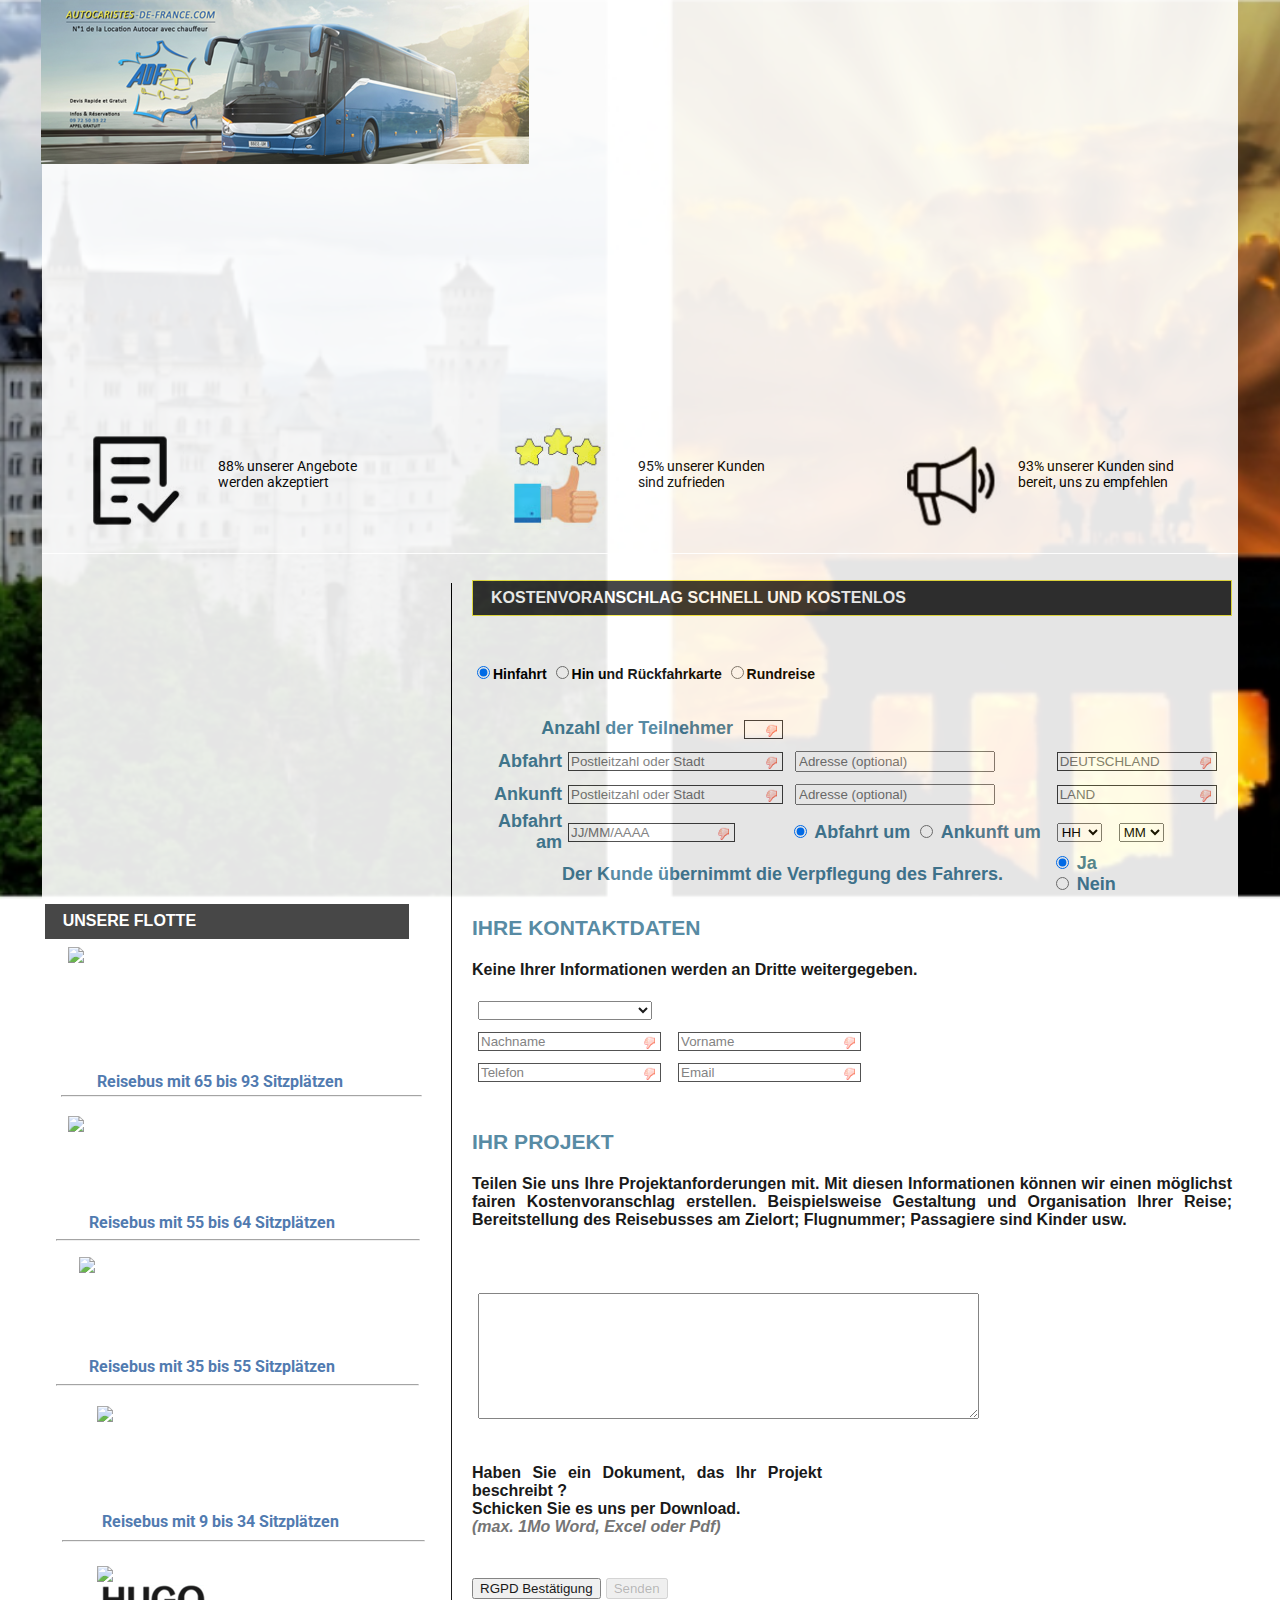
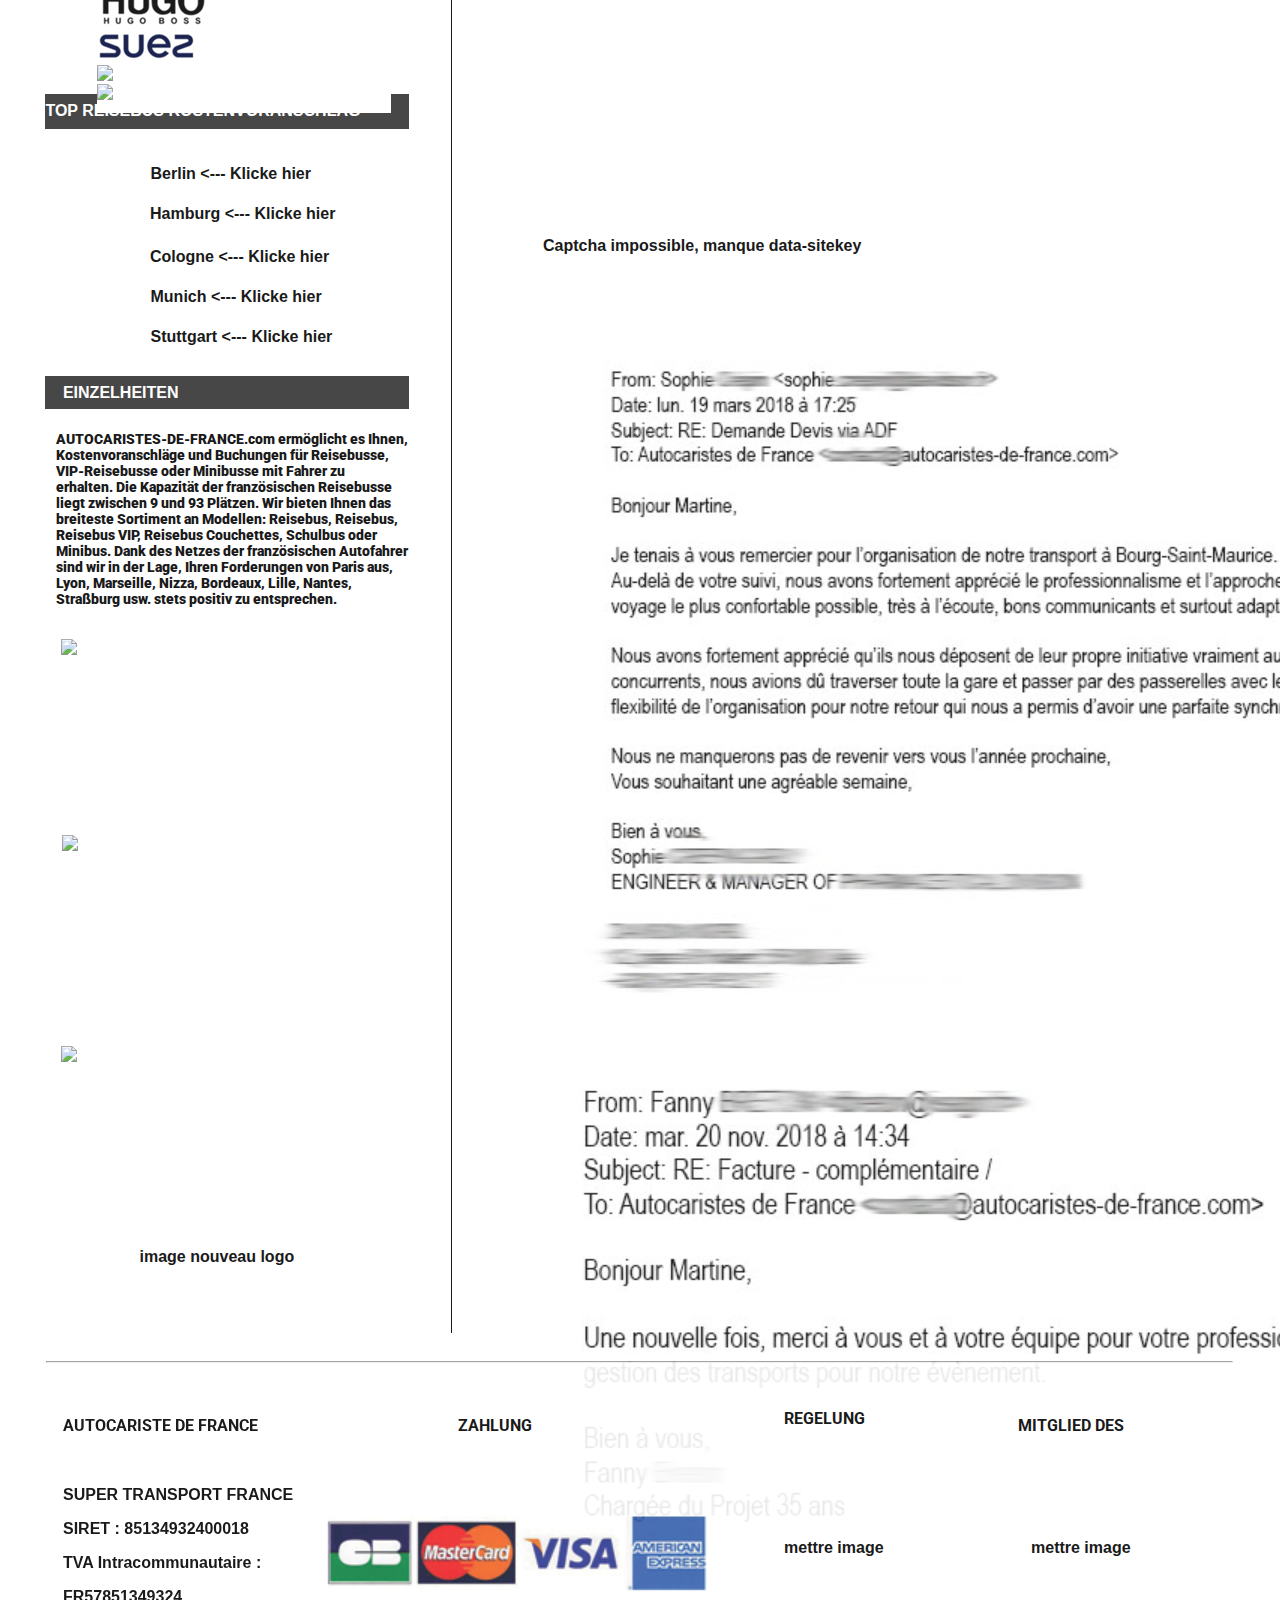
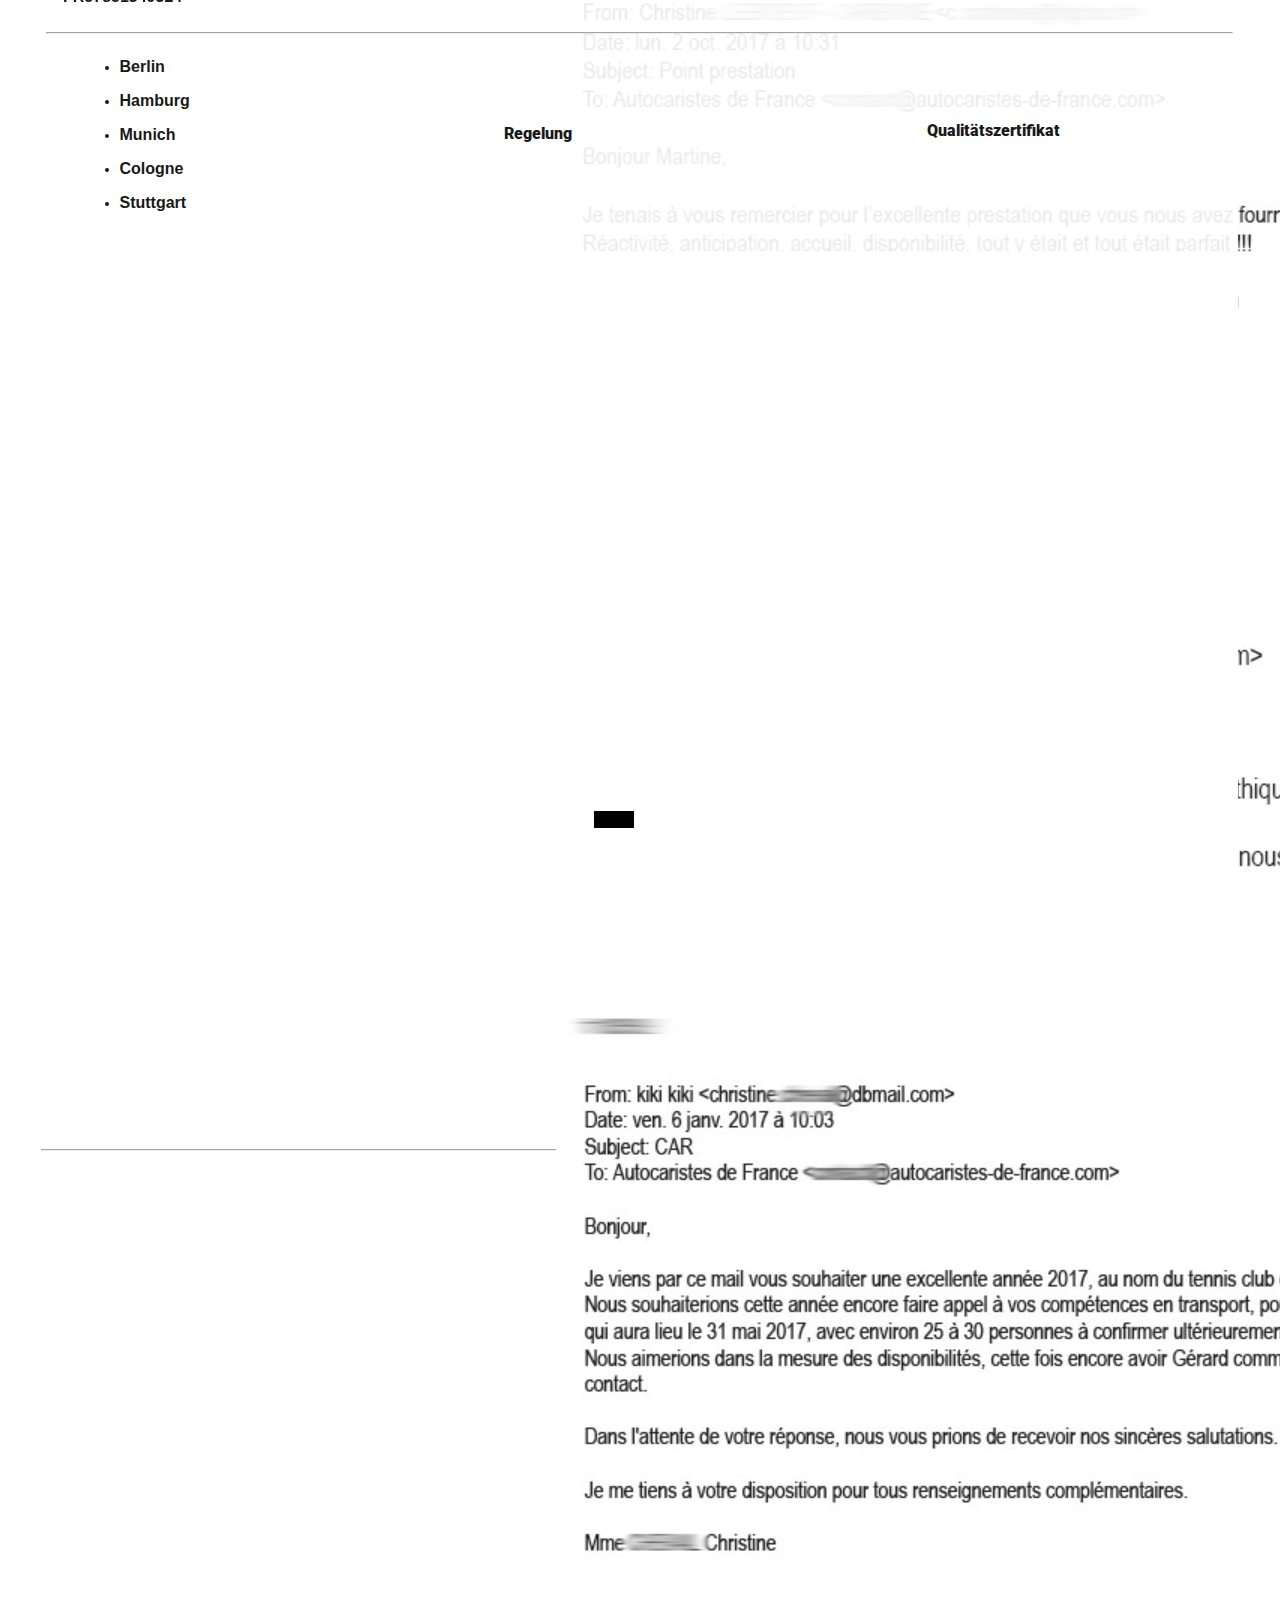
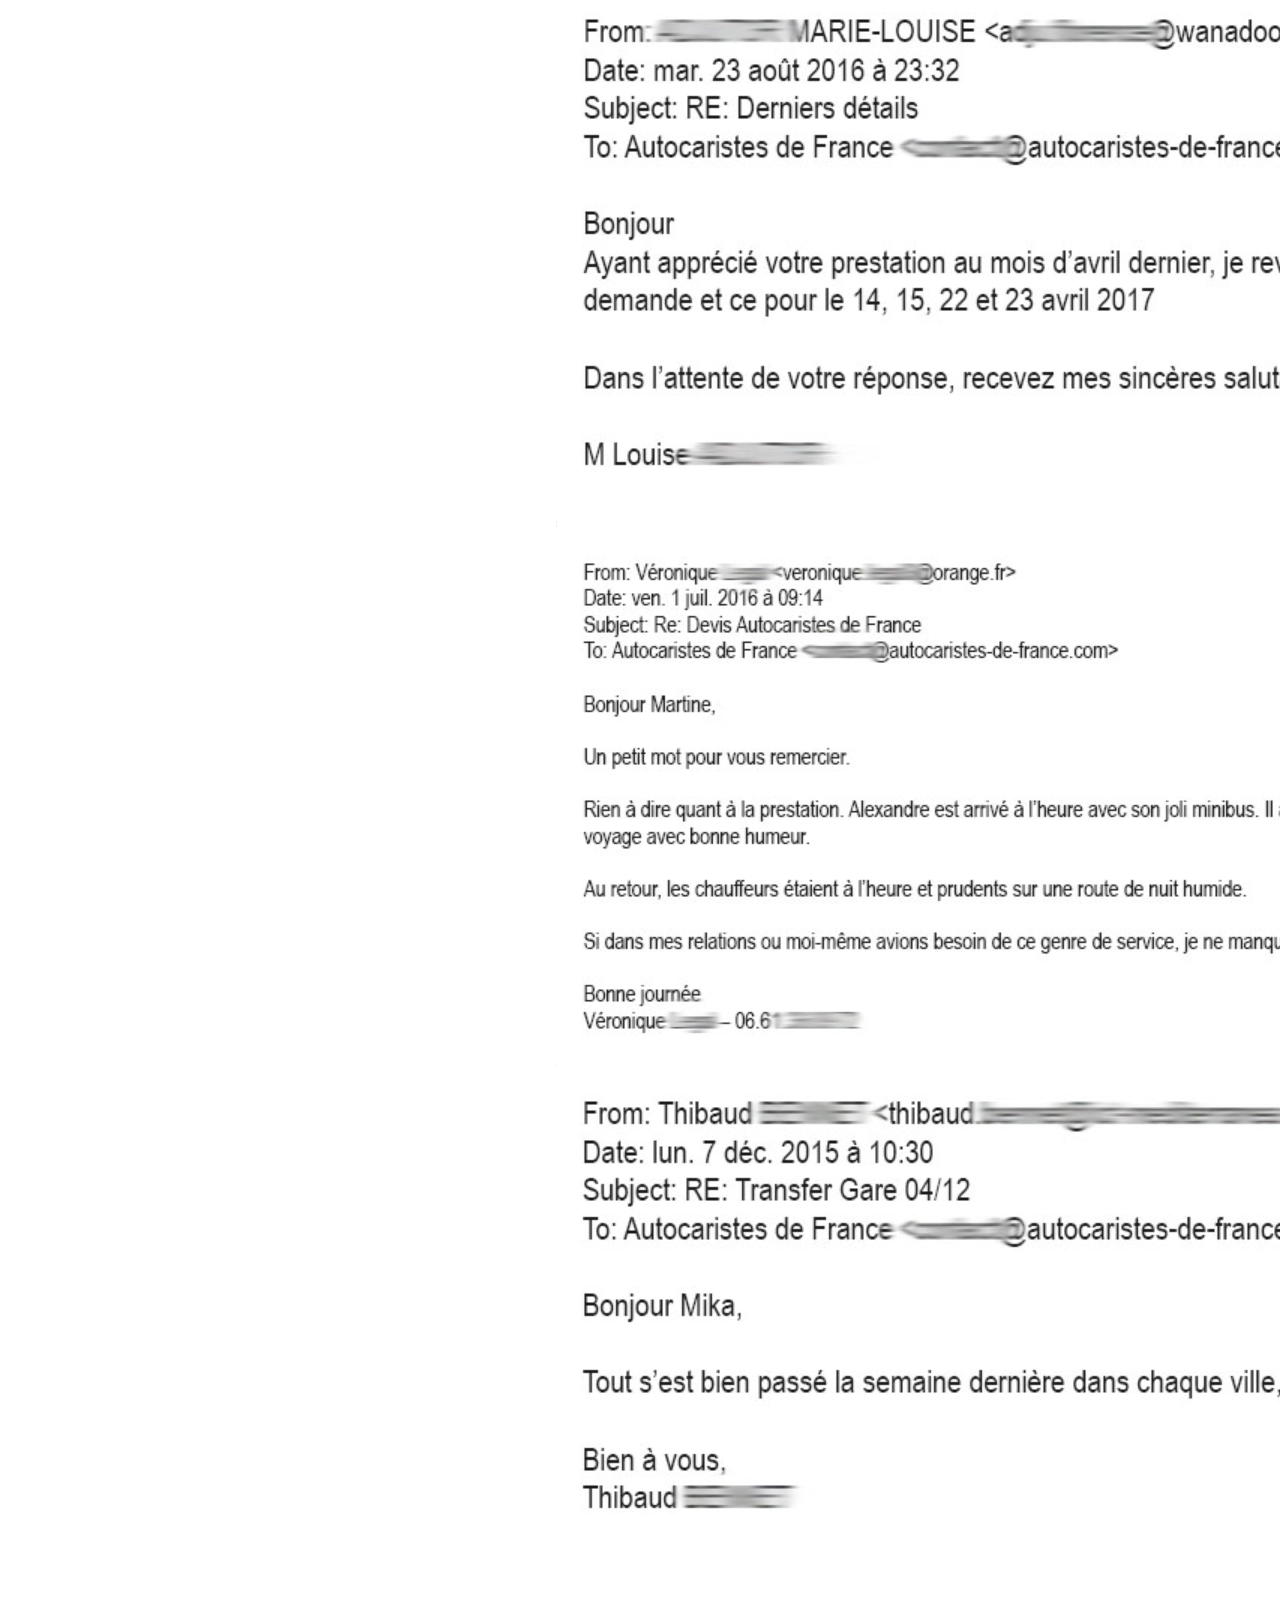
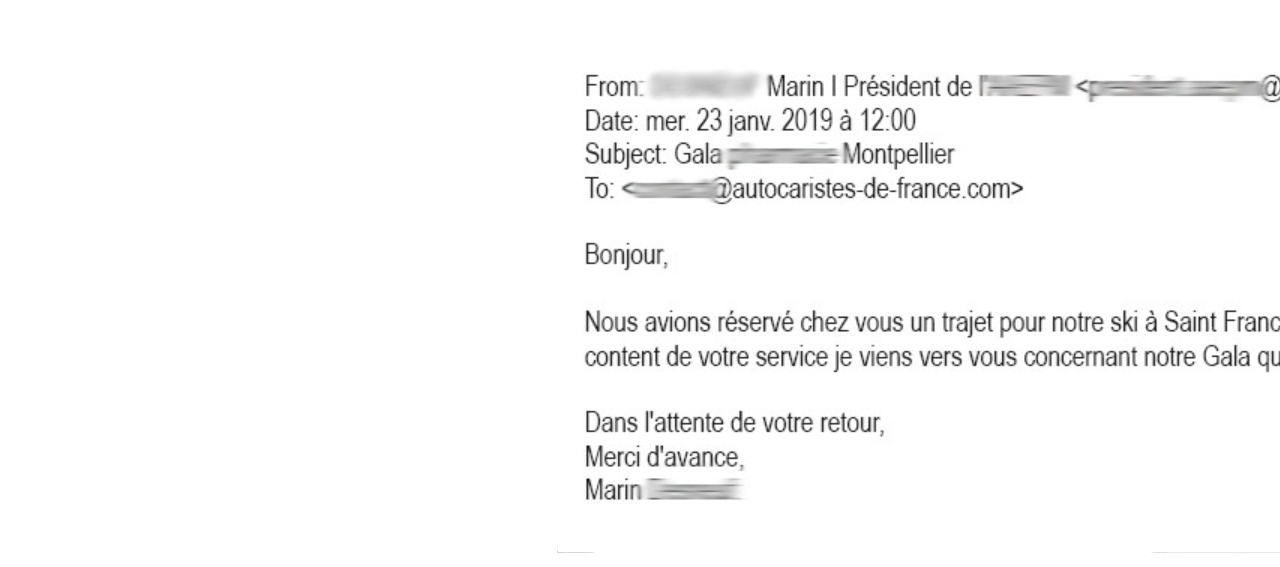
==== commit 98a838c2: "." ====
--- a/editable.html
+++ b/editable.html
@@ -16,7 +16,7 @@
     <style type="text/css" class="silex-style">.vl {border-left: 1px solid black; height: 2350px;}input:required:invalid, input:focus:invalid {background-image: url([data-uri]); background-position: right top; background-repeat: no-repeat; -moz-box-shadow: none; border: 1px solid #3f3f3f;}input:required:valid {background-image: url([data-uri]); background-position: right top; background-repeat: no-repeat; border: 1px solid #3f3f3f;}a, .color, span.color, .tab-style3 ul li a.current, .tab-style3 li a:hover, 
 #sidebar .widget_tag_cloud a:hover, #sidebar .widget_archives li:hover a, #sidebar .widget_recent_entries li:hover a, #sidebar .widget_categories li:hover a, #sidebar .widget_recent_comments li:hover a, #sidebar .widget_flickr li:hover a, #sidebar .widget_social li:hover a,
 .entry-title:hover a, #widgets-container a:hover, #widgets-container a:hover *, #widgets-container a :hover, #widgets-container a :hover *,
-#widgets-container .widget_twitter .twitter-carousel-center a, .post-info a {color: #aaaaaa;}p {font-size: 16px; text-align: justify; text-justify: auto;}.home-page-header, .page-header, .top-page-color, .bottom-page-color {background-color: #fff;}.italic {font-style: italic;}.txt_center {text-align: center;}#social-bar, .home-page-header .nivoSlider-decoration, .home-page-header .image-decoration a, .home-page-header .video-decoration object, .home-page-header .video-decoration iframe, .home-page-header .video-decoration video, .home-page-header .map-decoration .map-canvas {-moz-box-shadow: 0 0 10px #d6d6d6; -webkit-box-shadow: 0 0 10px #d6d6d6; box-shadow: 0 0 10px #d6d6d6;}.invent-home-page-header-decoration, .home-page-header-decoration, .page-header-decoration {height: 20px;}h5.big-icon-title .big-icon-coffe2 {background: url(..\..\images\icons\76x76\white_coffee.png center top no-repeat);}h5.big-icon-title .big-icon-settings2 {background: url(..\..\images\icons\76x76\white_settings.png center top no-repeat);}h5.big-icon-title .big-icon-target {background: url(..\..\images\icons\76x76\white_target.png center top no-repeat);}.button-big-theme-color, .button-big-theme-color span {background-image: url(..\..\images\buttons\big\big_white.png);}.button-small-theme-color, .button-small-theme-color span {background-image: url(..\..\images\buttons\small\small_white.png);}.lavaLampWithImage > li.back {background: #aaaaaa;}.sf-menu> li > ul li:hover a, .sf-menu> li > ul li:active a {border-top-color: #494949; background: #666666;}.sf-menu li li a {border-top: 1px solid #3f3f3f;}.sf-menu li li:hover+li a {border-top-color: #494949;}.sf-menu li li:last-child:hover a {border-bottom-color: #494949;}.sf-menu li ul {background: -webkit-gradient(linear, left top, left bottom, color-stop(0, rgba(95,95,95,1)), color-stop(1, rgba(70,70,70,1))); width: 240px;}#background {}#background-2 {}#corporate_name {font-family: "Arial", "Garamond", serif; font-size: 32px;}#corporate_slogan {font-family: "Arial", "Georgia", "Garamond", serif; font-size: 16px; color: #df793d; display: none;}#content-accueil h5, #content-accueil p {text-align: left;}body, .sf-menu {font-family: Arial, garamond, serif; font-size: 14px;}.sf-menu >li {height: 28px; margin-top: 5px;}.sf-menu ul li a, .sf-menu li li a {width: 240px;}.sf-menu ul li a, .sf-menu ul li a:hover {width: 215px;}ul.sf-menu > li.current > a {color: #cccccc; font-weight: bold;}ul.sf-menu > li.current > a:hover {color: #f4ea44;}strong {color: #3567A8;}#bandeau {margin: 0 20%;}img#logo.logo {position: absolute; height: 330px; margin-left: 50px; margin-top: 15px;}.colonne-gauche h3 {}.wrapper {width: 1200px;}.colonne-gauche {width: 320px; padding-right: 20px; padding-left: 40px; float: left;}.colonne-gauche p {margin-right: 10px;}.colonne-droite > * {}.colonne-gauche div {margin-bottom: 20px;}.widget-l p {margin-right: 15px;}.widget-l ul {margin: 0 0 0 0; list-style: none;}.widget-title {border: 1px #f4ea44 solid; width: 280px; background-color: #333333; color: #cccccc; font-size: 16px !important; padding: 8px 0; font-family: 'Arial'; line-height: 18px; padding-left: 18px !important;}.widget-title-l {border: 1px #f4ea44 solid; width: 280px; background-color: #333333; color: #ffffff; font-size: 16px !important; padding: 8px 0; font-family: 'Arial'; line-height: 18px; font-weight: bold; padding-left: 18px !important;}.widget-title-l a, #conseils > a, #conseils > ul > li > a {color: #333333;}.widget-title-r {border: 1px #f4ea44 solid; background-color: #333333; color: #ffffff; font-size: 16px !important; padding: 8px 0; font-family: 'Arial'; line-height: 18px; font-weight: bold; padding-left: 18px !important;}.border-r {border-right: 1px dotted #574530; float: left; width: 340px; padding-right: 15px;}.bloc-bleu {padding-bottom: 16px; width: 790px; min-height: 800px; float: left; padding-left: 15px; margin-bottom: 25px;}.colonne-gauche {width: 320px; padding-right: 20px; padding-left: 40px; float: left;}.colonne-droite > * {}.colonne-gauche div {margin-bottom: 20px;}.widget-title {border: 1px #f4ea44 solid; width: 280px; background-color: #333333; color: #cccccc; font-size: 16px !important; padding: 8px 0; font-family: 'Arial'; line-height: 18px; padding-left: 18px !important;}.widget-title-l {text-transform: uppercase; border: 1px #f4ea44 solid; width: 280px; background-color: #333333; color: #ffffff; font-size: 16px !important; padding: 8px 0; font-family: 'Arial'; line-height: 18px; font-weight: bold; padding-left: 18px !important;}.widget-title-r {border: 1px #f4ea44 solid; background-color: #333333; color: #ffffff; font-size: 16px !important; padding: 8px 0; font-family: 'Arial'; line-height: 18px; font-weight: bold; padding-left: 18px !important;}.border-r {border-right: 1px dotted #574530; float: left; width: 340px; padding-right: 15px;}.bloc-bleu {padding-bottom: 16px; width: 775px; min-height: 800px; float: left; padding-left: 15px; margin-bottom: 25px;}#form_devis1,#form_devis2 * {vertical-align: middle; text-align: left;}.column-1-4 {width: 260px; margin: 0 40px 0 0;}#form_devis1,#form_devis2 h2 {font-family: 'bebas_neueregular',arial; color: #467e9a !important; font-size: 18px;}#form_devis1,#form_devis2 * {fontsize: 12px;}.champA {margin: 6px;}#cp_depart, #cp_arrivee {width: 215px;}#lieu_depart, #lieu_arrivee {width: 200px;}#pays_depart, #pays_arrivee {width: 160px;}#precisions p {padding: 0 8px;}</style>
+#widgets-container .widget_twitter .twitter-carousel-center a, .post-info a {color: #aaaaaa;}p {font-size: 16px; text-align: justify; text-justify: auto;}.home-page-header, .page-header, .top-page-color, .bottom-page-color {background-color: #fff;}.italic {font-style: italic;}.txt_center {text-align: center;}#social-bar, .home-page-header .nivoSlider-decoration, .home-page-header .image-decoration a, .home-page-header .video-decoration object, .home-page-header .video-decoration iframe, .home-page-header .video-decoration video, .home-page-header .map-decoration .map-canvas {-moz-box-shadow: 0 0 10px #d6d6d6; -webkit-box-shadow: 0 0 10px #d6d6d6; box-shadow: 0 0 10px #d6d6d6;}.invent-home-page-header-decoration, .home-page-header-decoration, .page-header-decoration {height: 20px;}h5.big-icon-title .big-icon-coffe2 {background: url(..\..\images\icons\76x76\white_coffee.png%20center%20top%20no-repeat);}h5.big-icon-title .big-icon-settings2 {background: url(..\..\images\icons\76x76\white_settings.png%20center%20top%20no-repeat);}h5.big-icon-title .big-icon-target {background: url(..\..\images\icons\76x76\white_target.png%20center%20top%20no-repeat);}.button-big-theme-color, .button-big-theme-color span {background-image: url(..\..\images\buttons\big\big_white.png);}.button-small-theme-color, .button-small-theme-color span {background-image: url(..\..\images\buttons\small\small_white.png);}.lavaLampWithImage > li.back {background: #aaaaaa;}.sf-menu> li > ul li:hover a, .sf-menu> li > ul li:active a {border-top-color: #494949; background: #666666;}.sf-menu li li a {border-top: 1px solid #3f3f3f;}.sf-menu li li:hover+li a {border-top-color: #494949;}.sf-menu li li:last-child:hover a {border-bottom-color: #494949;}.sf-menu li ul {background: -webkit-gradient(linear, left top, left bottom, color-stop(0, rgba(95,95,95,1)), color-stop(1, rgba(70,70,70,1))); width: 240px;}#background {}#background-2 {}#corporate_name {font-family: "Arial", "Garamond", serif; font-size: 32px;}#corporate_slogan {font-family: "Arial", "Georgia", "Garamond", serif; font-size: 16px; color: #df793d; display: none;}#content-accueil h5, #content-accueil p {text-align: left;}body, .sf-menu {font-family: Arial, garamond, serif; font-size: 14px;}.sf-menu >li {height: 28px; margin-top: 5px;}.sf-menu ul li a, .sf-menu li li a {width: 240px;}.sf-menu ul li a, .sf-menu ul li a:hover {width: 215px;}ul.sf-menu > li.current > a {color: #cccccc; font-weight: bold;}ul.sf-menu > li.current > a:hover {color: #f4ea44;}strong {color: #3567A8;}#bandeau {margin: 0 20%;}img#logo.logo {position: absolute; height: 330px; margin-left: 50px; margin-top: 15px;}.colonne-gauche h3 {}.wrapper {width: 1200px;}.colonne-gauche {width: 320px; padding-right: 20px; padding-left: 40px; float: left;}.colonne-gauche p {margin-right: 10px;}.colonne-droite > * {}.colonne-gauche div {margin-bottom: 20px;}.widget-l p {margin-right: 15px;}.widget-l ul {margin: 0 0 0 0; list-style: none;}.widget-title {border: 1px #f4ea44 solid; width: 280px; background-color: #333333; color: #cccccc; font-size: 16px !important; padding: 8px 0; font-family: 'Arial'; line-height: 18px; padding-left: 18px !important;}.widget-title-l {border: 1px #f4ea44 solid; width: 280px; background-color: #333333; color: #ffffff; font-size: 16px !important; padding: 8px 0; font-family: 'Arial'; line-height: 18px; font-weight: bold; padding-left: 18px !important;}.widget-title-l a, #conseils > a, #conseils > ul > li > a {color: #333333;}.widget-title-r {border: 1px #f4ea44 solid; background-color: #333333; color: #ffffff; font-size: 16px !important; padding: 8px 0; font-family: 'Arial'; line-height: 18px; font-weight: bold; padding-left: 18px !important;}.border-r {border-right: 1px dotted #574530; float: left; width: 340px; padding-right: 15px;}.bloc-bleu {padding-bottom: 16px; width: 790px; min-height: 800px; float: left; padding-left: 15px; margin-bottom: 25px;}.colonne-gauche {width: 320px; padding-right: 20px; padding-left: 40px; float: left;}.colonne-droite > * {}.colonne-gauche div {margin-bottom: 20px;}.widget-title {border: 1px #f4ea44 solid; width: 280px; background-color: #333333; color: #cccccc; font-size: 16px !important; padding: 8px 0; font-family: 'Arial'; line-height: 18px; padding-left: 18px !important;}.widget-title-l {text-transform: uppercase; border: 1px #f4ea44 solid; width: 280px; background-color: #333333; color: #ffffff; font-size: 16px !important; padding: 8px 0; font-family: 'Arial'; line-height: 18px; font-weight: bold; padding-left: 18px !important;}.widget-title-r {border: 1px #f4ea44 solid; background-color: #333333; color: #ffffff; font-size: 16px !important; padding: 8px 0; font-family: 'Arial'; line-height: 18px; font-weight: bold; padding-left: 18px !important;}.border-r {border-right: 1px dotted #574530; float: left; width: 340px; padding-right: 15px;}.bloc-bleu {padding-bottom: 16px; width: 775px; min-height: 800px; float: left; padding-left: 15px; margin-bottom: 25px;}#form_devis1,#form_devis2 * {vertical-align: middle; text-align: left;}.column-1-4 {width: 260px; margin: 0 40px 0 0;}#form_devis1,#form_devis2 h2 {font-family: 'bebas_neueregular',arial; color: #467e9a !important; font-size: 18px;}#form_devis1,#form_devis2 * {fontsize: 12px;}.champA {margin: 6px;}#cp_depart, #cp_arrivee {width: 215px;}#lieu_depart, #lieu_arrivee {width: 200px;}#pays_depart, #pays_arrivee {width: 160px;}#precisions p {padding: 0 8px;}</style>
     <script type="text/javascript" class="silex-script">function handleClick(myRadio) {
     if(myRadio.value =="1")
 		{
@@ -46,7 +46,7 @@
 }
 
 </script>
-    <style class="silex-inline-styles" type="text/css">.body-initial {background-color: rgba(255,255,255,1); position: static; background-image: url(image%20fond.PNG); background-repeat: no-repeat; background-size: cover; background-attachment: fixed; background-position: center center;}.silex-id-1478366444112-1 {background-color: transparent; position: static; margin-top: -1px; opacity: 0.9;}.silex-id-1478366444112-0 {background-color: rgba(255,255,255,1); min-height: 2405px; position: relative; margin-left: auto; margin-right: auto;}.silex-id-1474394621033-3 {position: static; margin-top: -1px; opacity: 0.9;}.silex-id-1474394621032-2 {background-color: rgba(255,255,255,1); min-height: 407px; position: relative; margin-left: auto; margin-right: auto;}.silex-id-1478366450713-3 {background-color: transparent; position: static; margin-top: -1px; opacity: 0.9;}.silex-id-1478366450713-2 {background-color: rgba(255,255,255,1); min-height: 269px; position: relative; margin-left: auto; margin-right: auto;}.silex-id-1620802915579-0 {position: static;}.silex-id-1620802915579-1 {min-height: 148px; background-color: rgb(255, 255, 255); position: relative; margin-left: auto; margin-right: auto; opacity: 0.9;}.silex-id-1620803885312-12 {position: static;}.silex-id-1620803885312-13 {min-height: 226px; background-color: rgb(255, 255, 255); position: relative; margin-left: auto; margin-right: auto; opacity: 0.9;}.silex-id-1620804324182-15 {width: 1198px; height: 407px; position: absolute; top: -1px; left: -1px;}.silex-id-1620804596491-16 {width: 95px; height: 109px; position: absolute; top: 23px; left: 47px;}.silex-id-1620804619418-17 {width: 107px; height: 101px; position: absolute; top: 31px; left: 852px;}.silex-id-1620804627813-18 {width: 99px; height: 118px; position: absolute; top: 14px; left: 464.5px;}.silex-id-1620804657506-19 {width: 147px; min-height: 49px; position: absolute; top: 52px; left: 596px;}.silex-id-1620804662180-20 {width: 188px; min-height: 47px; position: absolute; top: 52px; left: 976px;}.silex-id-1620804665624-21 {width: 165px; min-height: 52px; position: absolute; top: 52px; left: 176px;}.silex-id-1620806171438-30 {width: 328px; height: 118px; position: absolute; top: 393.8854217529297px; left: 26px;}.silex-id-1620806186985-31 {width: 299px; min-height: 60px; position: absolute; top: 503px; left: 55px; background-color: transparent;}.silex-id-1620808292355-34 {width: 364px; min-height: 35px; position: absolute; top: 350.5416717529297px; left: 2.93756103515625px; background-color: rgba(51,51,51,1);}.silex-id-1620808749060-35 {width: 316px; height: 89px; position: absolute; top: 563px; left: 26.145835876464844px;}.silex-id-1620808759555-36 {width: 299px; min-height: 60px; position: absolute; top: 644px; left: 46.5px; background-color: transparent;}.silex-id-1620809057533-40 {width: 364px; min-height: 34px; background-color: rgb(255, 255, 255); position: absolute; top: 679.4895935058594px; left: 14.4375px;}.silex-id-1620809136381-41 {width: 280px; height: 88px; position: absolute; top: 704.4793090820312px; left: 37px;}.silex-id-1620809150839-42 {width: 299px; min-height: 60px; position: absolute; top: 787.3027191162109px; left: 46.5px; background-color: transparent;}.silex-id-1620809187191-43 {width: 363px; min-height: 23px; background-color: rgb(255, 255, 255); position: absolute; top: 824.2605285644531px; left: 14.4375px;}.silex-id-1620809212925-44 {width: 361px; min-height: 28px; background-color: rgb(255, 255, 255); position: absolute; top: 534.9999899864197px; left: 19.458351135253906px;}.silex-id-1620809241986-45 {width: 249px; height: 103px; position: absolute; top: 853px; left: 54.5px;}.silex-id-1620809249427-46 {width: 256px; min-height: 60px; position: absolute; top: 943px; left: 59.5px; background-color: transparent;}.silex-id-1620809458462-48 {width: 20px; min-height: 2165px; background-color: rgb(255, 255, 255); position: absolute; top: 30px; left: 409px;}.silex-id-1620810566235-52 {width: 361px; min-height: 200px; position: absolute; top: 1478px; left: 14.187515258789062px;}.silex-id-1620810940512-53 {width: 361px; height: 186px; position: absolute; top: 1686px; left: 19.333778381347656px;}.silex-id-1620810951486-54 {width: 361px; height: 199px; position: absolute; top: 1882px; left: 20px;}.silex-id-1620810960997-55 {width: 362px; height: 73px; position: absolute; top: 2093.3333740234375px; left: 19.375030517578125px;}.silex-id-1620811096868-56 {width: 203px; min-height: 51px; position: absolute; top: 2279px; left: 97.5px;}.silex-id-1620811382764-58 {width: 400px; height: 89px; position: absolute; top: 152px; left: 274px;}.silex-id-1620811408340-59 {width: 103px; min-height: 60px; position: absolute; top: 43px; left: 416px;}.silex-id-1620811477140-60 {width: 243px; min-height: 260px; position: absolute; top: 43px; left: 21px;}.silex-id-1620811685962-61 {width: 100px; min-height: 60px; position: absolute; top: 36px; left: 741.5001221299171px;}.silex-id-1620811727501-62 {width: 100px; min-height: 51px; position: absolute; top: 166px; left: 742px;}.silex-id-1620811885669-63 {width: 134px; min-height: 60px; position: absolute; top: 43px; left: 975.5px;}.silex-id-1620811909119-64 {width: 100px; min-height: 51px; position: absolute; top: 166px; left: 989px;}.silex-id-1620825863354-2 {width: 364px; min-height: 33px; position: absolute; top: 1423px; left: 3.16668701171875px; background-color: rgba(51,51,51,1);}.silex-id-1620825864108-3 {width: 364px; min-height: 35px; position: absolute; top: 1141px; left: 3.4166717529296875px; background-color: rgba(51,51,51,1);}.silex-id-1621243646858-4 {width: 185px; min-height: 50px; position: absolute; top: 1279px; left: 108px;}.silex-id-1621243647338-5 {width: 186px; min-height: 50px; position: absolute; top: 1319px; left: 108.5px;}.silex-id-1621245384629-12 {width: 1195px; min-height: 23px; background-color: rgb(255, 255, 255); position: absolute; top: 3789px; left: -1px;}.silex-id-1621252431763-0 {width: 463px; min-height: 50px; position: absolute; top: 1268.0833435058594px; left: 501px;}.silex-id-1621257854538-4 {width: 1187px; min-height: 30px; background-color: rgb(255, 255, 255); position: absolute; top: -1px; left: 3.5px;}.silex-id-1621262435197-7 {width: 193px; min-height: 50px; position: absolute; top: 1236px; left: 108px;}.silex-id-1621262896326-1 {width: 170px; min-height: 50px; position: absolute; top: 1196px; left: 108.5px;}.silex-id-1621263123701-2 {width: 185px; min-height: 50px; position: absolute; top: 1359px; left: 108.5px;}.silex-id-1621326628150-4 {width: 776px; min-height: 1201px; background-color: rgba(255,255,255,1); position: absolute; top: 11px; left: 415px;}.silex-id-1621340798768-2 {width: 363px; min-height: 23px; background-color: rgb(255, 255, 255); position: absolute; top: 980px; left: 19.5px;}.silex-id-1621409561816-4 {min-height: 615px; background-color: rgb(255, 255, 255); position: relative; margin-left: auto; margin-right: auto;}.silex-id-1621409734520-6 {width: 140px; min-height: 189px; position: absolute; top: 16px; left: 37.5px;}.silex-id-1621410361558-7 {width: 84px; min-height: 52px; position: absolute; top: 82px; left: 462px;}.silex-id-1621410438497-8 {width: 140px; min-height: 50px; position: absolute; top: 79px; left: 885px;}.silex-id-1621416116853-13 {width: 512px; min-height: 20px; background-color: rgb(255, 255, 255); position: absolute; top: 76px; left: 539px;}.silex-id-1621426626783-5 {width: 1187px; min-height: 30px; background-color: rgb(255, 255, 255); position: absolute; top: -3px; left: 4px;}.silex-id-1621495427069-2 {width: 100px; min-height: 100px; position: absolute; top: 543px; left: 551.5px;}.silex-id-1621495475310-3 {position: static;}.silex-id-1621495475311-4 {min-height: 766px; background-color: rgb(255, 255, 255); position: relative; margin-left: auto; margin-right: auto;}.silex-id-1621497442114-3 {width: 401px; min-height: 303px; background-color: rgb(255, 255, 255); position: absolute; top: 23.635421752929688px; left: 3.4227981567382812px;}.silex-id-1621926219910-0 {width: 315px; min-height: 116px; background-color: rgb(255, 255, 255); position: absolute; top: 1003px; left: 37.5px;}.silex-id-1621926269474-1 {width: 663px; min-height: 374px; background-color: rgb(255, 255, 255); position: absolute; top: 1349px; left: 478px;}@media only screen and (max-width: 480px) {}</style>
+    <style class="silex-inline-styles" type="text/css">.body-initial {background-color: rgba(255,255,255,1); position: static; background-image: url(image%20fond.PNG); background-repeat: no-repeat; background-size: cover; background-attachment: fixed; background-position: center center;}.silex-id-1478366444112-1 {background-color: transparent; position: static; margin-top: -1px; opacity: 0.9;}.silex-id-1478366444112-0 {background-color: rgba(255,255,255,1); min-height: 2405px; position: relative; margin-left: auto; margin-right: auto;}.silex-id-1474394621033-3 {position: static; margin-top: -1px; opacity: 0.9;}.silex-id-1474394621032-2 {background-color: rgba(255,255,255,1); min-height: 407px; position: relative; margin-left: auto; margin-right: auto;}.silex-id-1478366450713-3 {background-color: transparent; position: static; margin-top: -1px; opacity: 0.9;}.silex-id-1478366450713-2 {background-color: rgba(255,255,255,1); min-height: 269px; position: relative; margin-left: auto; margin-right: auto;}.silex-id-1620802915579-0 {position: static;}.silex-id-1620802915579-1 {min-height: 148px; background-color: rgb(255, 255, 255); position: relative; margin-left: auto; margin-right: auto; opacity: 0.9;}.silex-id-1620803885312-12 {position: static;}.silex-id-1620803885312-13 {min-height: 226px; background-color: rgb(255, 255, 255); position: relative; margin-left: auto; margin-right: auto; opacity: 0.9;}.silex-id-1620804324182-15 {width: 1198px; height: 407px; position: absolute; top: -1px; left: -1px;}.silex-id-1620804596491-16 {width: 95px; height: 109px; position: absolute; top: 23px; left: 47px;}.silex-id-1620804619418-17 {width: 107px; height: 101px; position: absolute; top: 31px; left: 852px;}.silex-id-1620804627813-18 {width: 99px; height: 118px; position: absolute; top: 14px; left: 464.5px;}.silex-id-1620804657506-19 {width: 147px; min-height: 49px; position: absolute; top: 52px; left: 596px;}.silex-id-1620804662180-20 {width: 188px; min-height: 47px; position: absolute; top: 52px; left: 976px;}.silex-id-1620804665624-21 {width: 165px; min-height: 52px; position: absolute; top: 52px; left: 176px;}.silex-id-1620806171438-30 {width: 328px; height: 118px; position: absolute; top: 393.8854217529297px; left: 26px;}.silex-id-1620806186985-31 {width: 299px; min-height: 60px; position: absolute; top: 503px; left: 55px; background-color: transparent;}.silex-id-1620808292355-34 {width: 364px; min-height: 35px; position: absolute; top: 350.5416717529297px; left: 2.93756103515625px; background-color: rgba(51,51,51,1);}.silex-id-1620808749060-35 {width: 316px; height: 89px; position: absolute; top: 563px; left: 26.145835876464844px;}.silex-id-1620808759555-36 {width: 299px; min-height: 60px; position: absolute; top: 644px; left: 46.5px; background-color: transparent;}.silex-id-1620809057533-40 {width: 364px; min-height: 34px; background-color: rgb(255, 255, 255); position: absolute; top: 679.4895935058594px; left: 14.4375px;}.silex-id-1620809136381-41 {width: 280px; height: 88px; position: absolute; top: 704.4793090820312px; left: 37px;}.silex-id-1620809150839-42 {width: 299px; min-height: 60px; position: absolute; top: 787.3027191162109px; left: 46.5px; background-color: transparent;}.silex-id-1620809187191-43 {width: 363px; min-height: 23px; background-color: rgb(255, 255, 255); position: absolute; top: 824.2605285644531px; left: 14.4375px;}.silex-id-1620809212925-44 {width: 361px; min-height: 28px; background-color: rgb(255, 255, 255); position: absolute; top: 534.9999899864197px; left: 19.458351135253906px;}.silex-id-1620809241986-45 {width: 249px; height: 103px; position: absolute; top: 853px; left: 54.5px;}.silex-id-1620809249427-46 {width: 256px; min-height: 60px; position: absolute; top: 943px; left: 59.5px; background-color: transparent;}.silex-id-1620809458462-48 {width: 20px; min-height: 2165px; background-color: rgb(255, 255, 255); position: absolute; top: 30px; left: 409px;}.silex-id-1620810566235-52 {width: 361px; min-height: 200px; position: absolute; top: 1478px; left: 14.187515258789062px;}.silex-id-1620810940512-53 {width: 361px; height: 186px; position: absolute; top: 1686px; left: 19.333778381347656px;}.silex-id-1620810951486-54 {width: 361px; height: 199px; position: absolute; top: 1882px; left: 20px;}.silex-id-1620810960997-55 {width: 362px; height: 73px; position: absolute; top: 2093.3333740234375px; left: 19.375030517578125px;}.silex-id-1620811096868-56 {width: 203px; min-height: 51px; position: absolute; top: 2279px; left: 97.5px;}.silex-id-1620811382764-58 {width: 400px; height: 89px; position: absolute; top: 152px; left: 274px;}.silex-id-1620811408340-59 {width: 103px; min-height: 60px; position: absolute; top: 43px; left: 416px;}.silex-id-1620811477140-60 {width: 243px; min-height: 260px; position: absolute; top: 43px; left: 21px;}.silex-id-1620811685962-61 {width: 100px; min-height: 60px; position: absolute; top: 36px; left: 741.5001221299171px;}.silex-id-1620811727501-62 {width: 100px; min-height: 51px; position: absolute; top: 166px; left: 742px;}.silex-id-1620811885669-63 {width: 134px; min-height: 60px; position: absolute; top: 43px; left: 975.5px;}.silex-id-1620811909119-64 {width: 100px; min-height: 51px; position: absolute; top: 166px; left: 989px;}.silex-id-1620825863354-2 {width: 364px; min-height: 33px; position: absolute; top: 1423px; left: 3.16668701171875px; background-color: rgba(51,51,51,1);}.silex-id-1620825864108-3 {width: 364px; min-height: 35px; position: absolute; top: 1141px; left: 3.4166717529296875px; background-color: rgba(51,51,51,1);}.silex-id-1621243646858-4 {width: 185px; min-height: 50px; position: absolute; top: 1279px; left: 108px;}.silex-id-1621243647338-5 {width: 186px; min-height: 50px; position: absolute; top: 1319px; left: 108.5px;}.silex-id-1621245384629-12 {width: 1195px; min-height: 23px; background-color: rgb(255, 255, 255); position: absolute; top: 3789px; left: -1px;}.silex-id-1621252431763-0 {width: 463px; min-height: 50px; position: absolute; top: 1268.0833435058594px; left: 501px;}.silex-id-1621257854538-4 {width: 1187px; min-height: 30px; background-color: rgb(255, 255, 255); position: absolute; top: -1px; left: 3.5px;}.silex-id-1621262435197-7 {width: 193px; min-height: 50px; position: absolute; top: 1236px; left: 108px;}.silex-id-1621262896326-1 {width: 170px; min-height: 50px; position: absolute; top: 1196px; left: 108.5px;}.silex-id-1621263123701-2 {width: 185px; min-height: 50px; position: absolute; top: 1359px; left: 108.5px;}.silex-id-1621326628150-4 {width: 776px; min-height: 1201px; background-color: rgba(255,255,255,1); position: absolute; top: 11px; left: 415px;}.silex-id-1621340798768-2 {width: 363px; min-height: 23px; background-color: rgb(255, 255, 255); position: absolute; top: 980px; left: 19.5px;}.silex-id-1621409561816-4 {min-height: 615px; background-color: rgb(255, 255, 255); position: relative; margin-left: auto; margin-right: auto;}.silex-id-1621409734520-6 {width: 140px; min-height: 189px; position: absolute; top: 16px; left: 37.5px;}.silex-id-1621410361558-7 {width: 84px; min-height: 52px; position: absolute; top: 82px; left: 462px;}.silex-id-1621410438497-8 {width: 140px; min-height: 50px; position: absolute; top: 79px; left: 885px;}.silex-id-1621416116853-13 {width: 512px; min-height: 20px; background-color: rgb(255, 255, 255); position: absolute; top: 76px; left: 539px;}.silex-id-1621426626783-5 {width: 1187px; min-height: 30px; background-color: rgb(255, 255, 255); position: absolute; top: -3px; left: 4px;}.silex-id-1621495427069-2 {width: 100px; min-height: 100px; position: absolute; top: 543px; left: 551.5px;}.silex-id-1621495475310-3 {position: static;}.silex-id-1621495475311-4 {min-height: 766px; background-color: rgb(255, 255, 255); position: relative; margin-left: auto; margin-right: auto;}.silex-id-1621497442114-3 {width: 401px; min-height: 303px; background-color: rgb(255, 255, 255); position: absolute; top: 23.635421752929688px; left: 3.4227981567382812px;}.silex-id-1621948640857-2 {width: 294px; min-height: 116px; background-color: rgb(255, 255, 255); position: absolute; top: 1003px; left: 54.5px;}.silex-id-1621948666543-3 {width: 595px; min-height: 374px; background-color: rgb(255, 255, 255); position: absolute; top: 1374.6666717529297px; left: 513.4999771118164px;}@media only screen and (max-width: 480px) {}</style>
     <title></title>
     
 
@@ -546,7 +546,7 @@
 									</form>
 </b></b></div><b><b>
 </b></b></div><b><b>
-</b></b></div></div></div><div data-silex-type="text-element" class="editable-style text-element silex-id-1621252431763-0 page-index paged-element" data-silex-id="silex-id-1621252431763-0" style=""><div class="silex-element-content normal"><p><b><b><b><b>Captcha impossible, manque data-sitekey</b></b></b></b></p></div></div><div data-silex-type="html-element" class="editable-style html-element silex-id-1621926269474-1" data-silex-id="silex-id-1621926269474-1" style=""><div class="silex-element-content"><b>
+</b></b></div></div></div><div data-silex-type="text-element" class="editable-style text-element silex-id-1621252431763-0 page-index paged-element" data-silex-id="silex-id-1621252431763-0" style=""><div class="silex-element-content normal"><p><b><b><b><b>Captcha impossible, manque data-sitekey</b></b></b></b></p></div></div><div data-silex-type="html-element" class="editable-style html-element silex-id-1621948666543-3" data-silex-id="silex-id-1621948666543-3" style=""><div class="silex-element-content">
 
 
   <title>Slick Playground</title>
@@ -612,7 +612,11 @@
 
 
 
-</b></div></div><div data-silex-type="html-element" class="editable-style html-element silex-id-1621926219910-0" data-silex-id="silex-id-1621926219910-0" style=""><div class="silex-element-content"><b>
+</div></div><div data-silex-type="text-element" class="editable-style text-element silex-id-1620810566235-52 page-index paged-element" data-silex-id="silex-id-1620810566235-52" style=""><div class="silex-element-content normal"><b><b><b><b><b>
+
+AUTOCARISTES-DE-FRANCE.com ermöglicht es Ihnen, Kostenvoranschläge und Buchungen für Reisebusse, VIP-Reisebusse oder Minibusse mit Fahrer zu erhalten.&nbsp;Die Kapazität der französischen Reisebusse liegt zwischen 9 und 93 Plätzen.&nbsp;Wir bieten Ihnen das breiteste Sortiment an Modellen: Reisebus, Reisebus, Reisebus VIP, Reisebus Couchettes, Schulbus oder Minibus.&nbsp;Dank des Netzes der französischen Autofahrer sind wir in der Lage, Ihren Forderungen von Paris aus, Lyon, Marseille, Nizza, Bordeaux, Lille, Nantes, Straßburg usw. stets positiv zu entsprechen.
+
+</b></b></b></b></b></div></div><div data-silex-type="html-element" class="editable-style html-element silex-id-1621948640857-2" data-silex-id="silex-id-1621948640857-2" style=""><div class="silex-element-content">
 
 
   <title>Slick Playground</title>
@@ -666,11 +670,7 @@
 
 
 
-</b></div></div><div data-silex-type="text-element" class="editable-style text-element silex-id-1620810566235-52 page-index paged-element" data-silex-id="silex-id-1620810566235-52" style=""><div class="silex-element-content normal"><b><b><b><b><b>
-
-AUTOCARISTES-DE-FRANCE.com ermöglicht es Ihnen, Kostenvoranschläge und Buchungen für Reisebusse, VIP-Reisebusse oder Minibusse mit Fahrer zu erhalten.&nbsp;Die Kapazität der französischen Reisebusse liegt zwischen 9 und 93 Plätzen.&nbsp;Wir bieten Ihnen das breiteste Sortiment an Modellen: Reisebus, Reisebus, Reisebus VIP, Reisebus Couchettes, Schulbus oder Minibus.&nbsp;Dank des Netzes der französischen Autofahrer sind wir in der Lage, Ihren Forderungen von Paris aus, Lyon, Marseille, Nizza, Bordeaux, Lille, Nantes, Straßburg usw. stets positiv zu entsprechen.
-
-</b></b></b></b></b></div></div></div></div><section data-silex-type="container-element" class="container-element editable-style silex-id-1478366450713-3 section-element prevent-resizable page-index paged-element" data-silex-id="silex-id-1478366450713-3" style=""><b><b><b><b><b><b><b><b><b><b>
+</div></div></div></div><section data-silex-type="container-element" class="container-element editable-style silex-id-1478366450713-3 section-element prevent-resizable page-index paged-element" data-silex-id="silex-id-1478366450713-3" style=""><b><b><b><b><b><b><b><b><b><b>
         
     </b></b></b></b></b></b><div data-silex-type="container-element" class="editable-style silex-element-content silex-id-1478366450713-2 container-element website-width" data-silex-id="silex-id-1478366450713-2" style="">
 
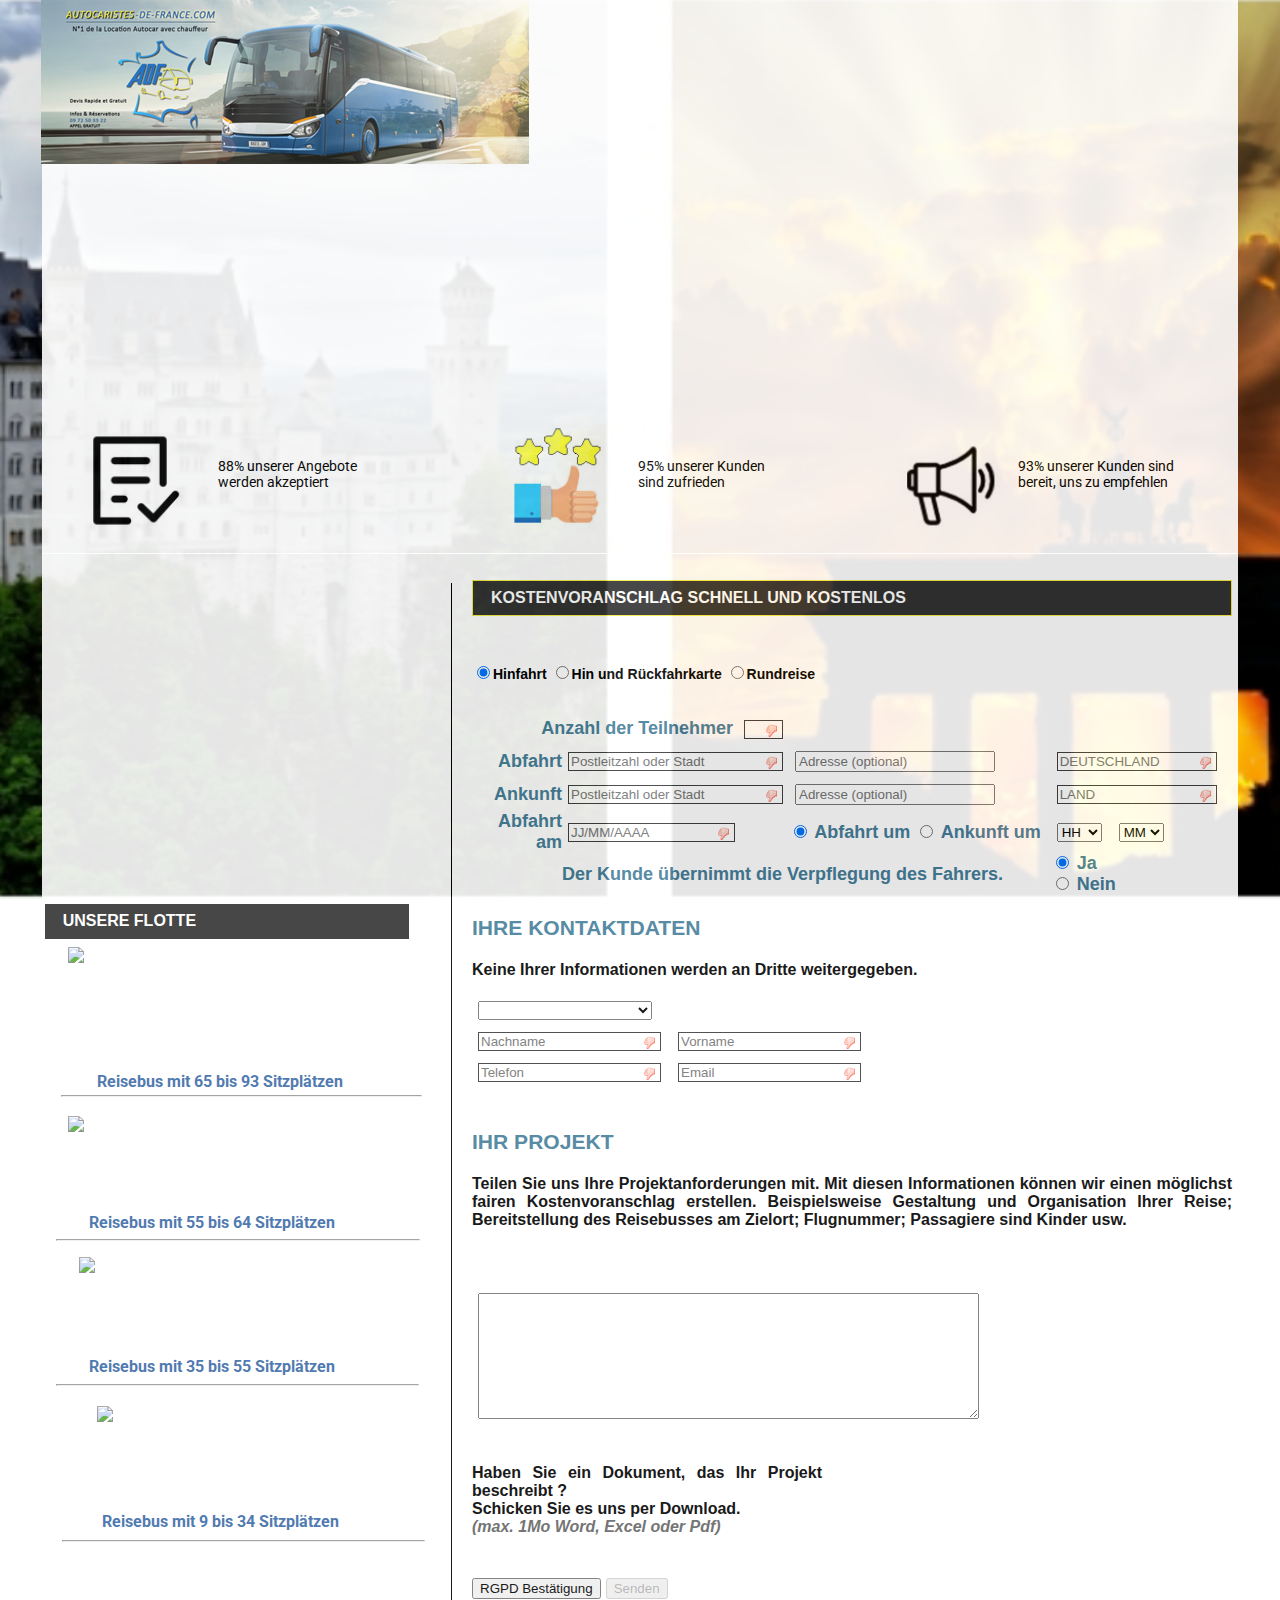
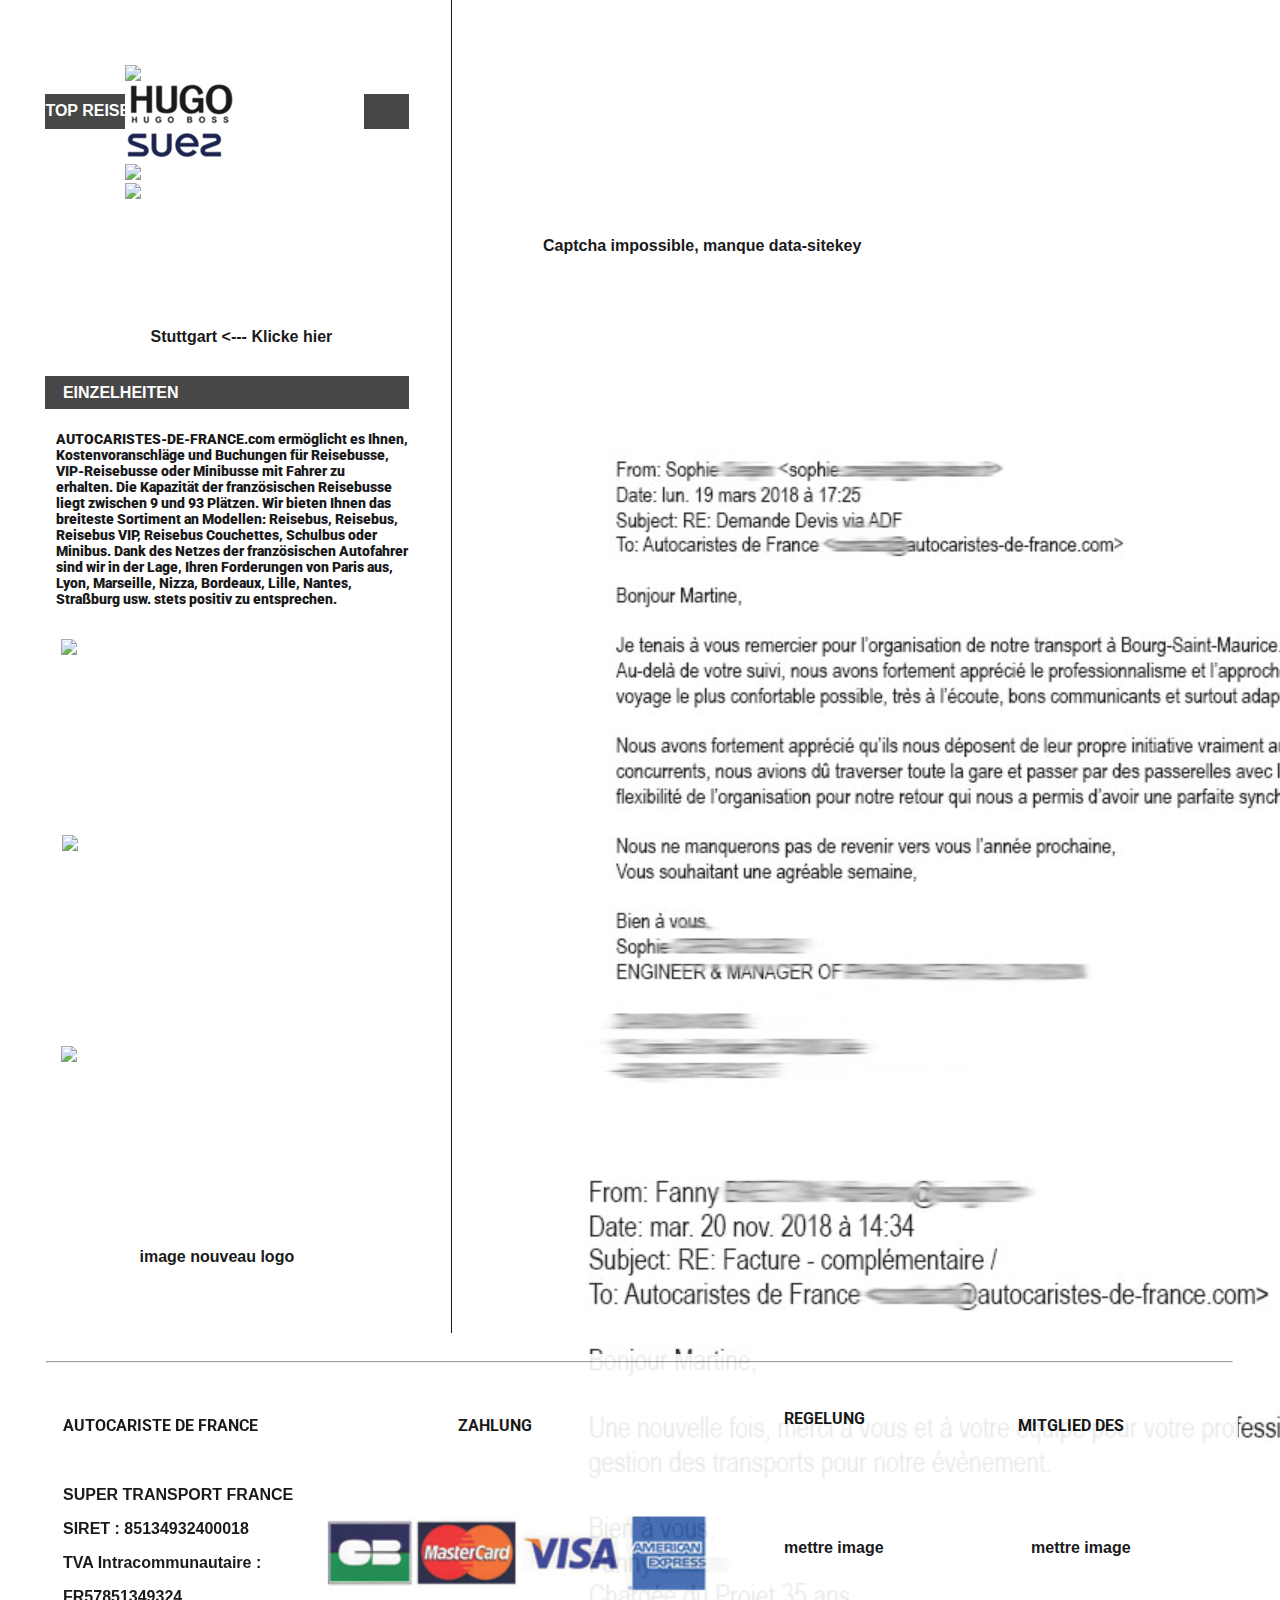
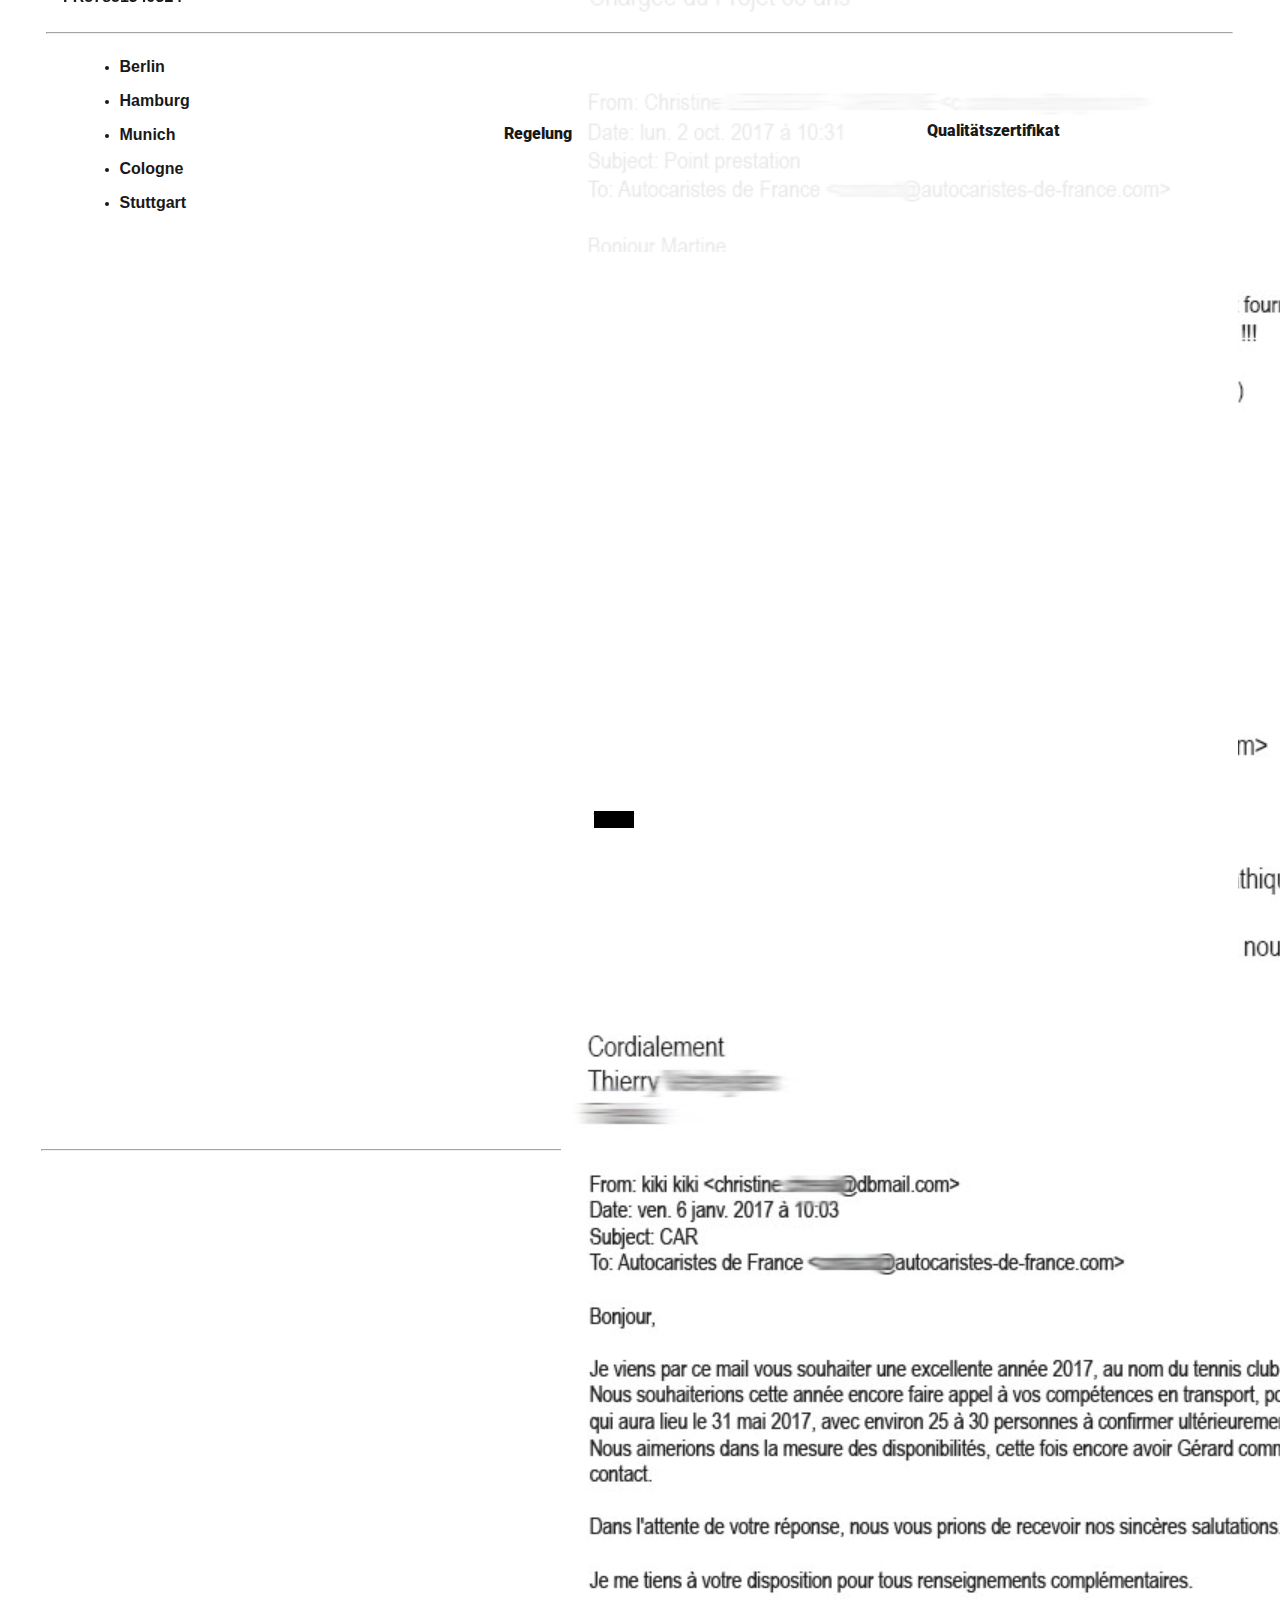
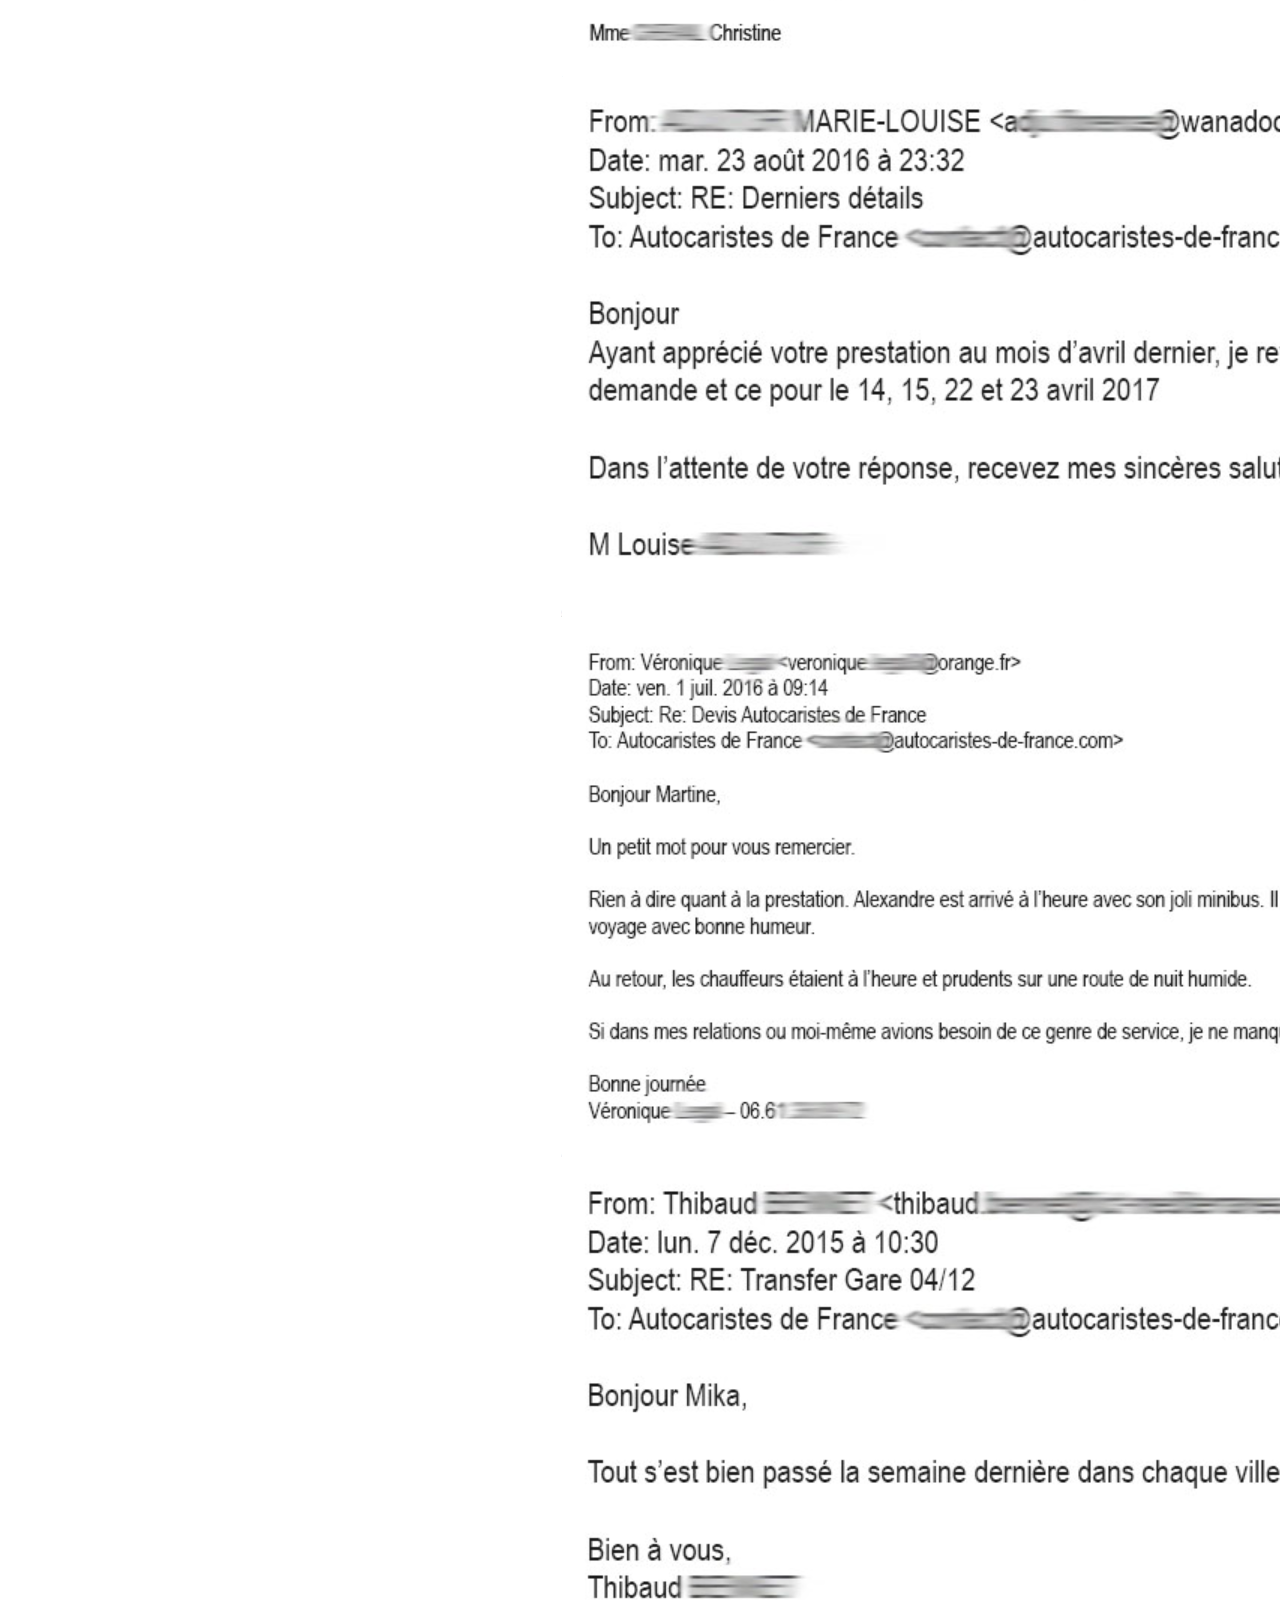
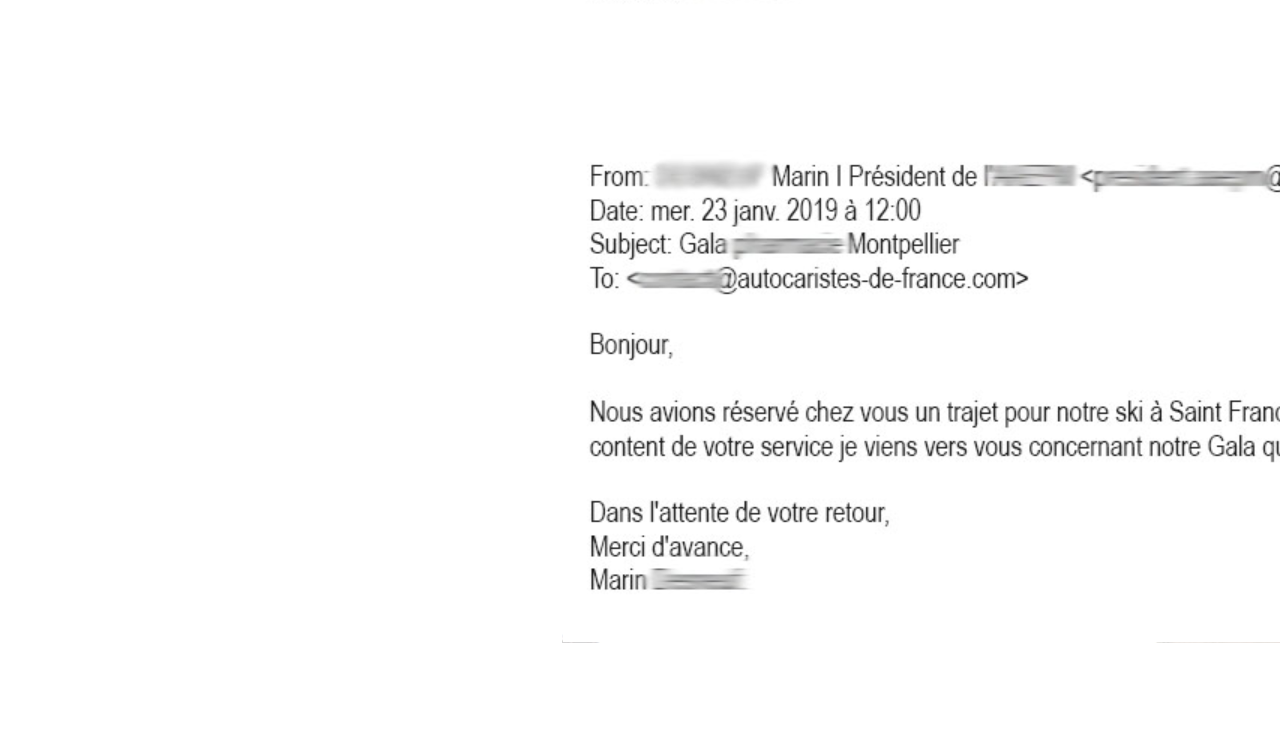
==== commit ab9ef524: "Batch update" ====
--- a/editable.html
+++ b/editable.html
@@ -6,17 +6,17 @@
     <!-- leave this for stats and Silex version check -->
     <meta name="generator" content="Silex v2.2.12">
     <!-- End of generator meta tag -->
-    <script type="text/javascript" src="http://localhost:6805/static/2.11/jquery.js" data-silex-static=""></script>
-    <script type="text/javascript" src="http://localhost:6805/static/2.11/jquery-ui.js" data-silex-static="" data-silex-remove-publish=""></script>
-    <script type="text/javascript" src="http://localhost:6805/static/2.11/pageable.js" data-silex-static="" data-silex-remove-publish=""></script>
-    <script type="text/javascript" src="http://localhost:6805/static/2.11/front-end.js" data-silex-static=""></script>
-    <link rel="stylesheet" href="http://localhost:6805/static/2.11/normalize.css" data-silex-static="">
-    <link rel="stylesheet" href="http://localhost:6805/static/2.11/front-end.css" data-silex-static="">
+    <script type="text/javascript" src="https://editor.silex.me/static/2.11/jquery.js" data-silex-static=""></script>
+    <script type="text/javascript" src="https://editor.silex.me/static/2.11/jquery-ui.js" data-silex-static="" data-silex-remove-publish=""></script>
+    <script type="text/javascript" src="https://editor.silex.me/static/2.11/pageable.js" data-silex-static="" data-silex-remove-publish=""></script>
+    <script type="text/javascript" src="https://editor.silex.me/static/2.11/front-end.js" data-silex-static=""></script>
+    <link rel="stylesheet" href="https://editor.silex.me/static/2.11/normalize.css" data-silex-static="">
+    <link rel="stylesheet" href="https://editor.silex.me/static/2.11/front-end.css" data-silex-static="">
 
     <style type="text/css" class="silex-style">.vl {border-left: 1px solid black; height: 2350px;}input:required:invalid, input:focus:invalid {background-image: url([data-uri]); background-position: right top; background-repeat: no-repeat; -moz-box-shadow: none; border: 1px solid #3f3f3f;}input:required:valid {background-image: url([data-uri]); background-position: right top; background-repeat: no-repeat; border: 1px solid #3f3f3f;}a, .color, span.color, .tab-style3 ul li a.current, .tab-style3 li a:hover, 
 #sidebar .widget_tag_cloud a:hover, #sidebar .widget_archives li:hover a, #sidebar .widget_recent_entries li:hover a, #sidebar .widget_categories li:hover a, #sidebar .widget_recent_comments li:hover a, #sidebar .widget_flickr li:hover a, #sidebar .widget_social li:hover a,
 .entry-title:hover a, #widgets-container a:hover, #widgets-container a:hover *, #widgets-container a :hover, #widgets-container a :hover *,
-#widgets-container .widget_twitter .twitter-carousel-center a, .post-info a {color: #aaaaaa;}p {font-size: 16px; text-align: justify; text-justify: auto;}.home-page-header, .page-header, .top-page-color, .bottom-page-color {background-color: #fff;}.italic {font-style: italic;}.txt_center {text-align: center;}#social-bar, .home-page-header .nivoSlider-decoration, .home-page-header .image-decoration a, .home-page-header .video-decoration object, .home-page-header .video-decoration iframe, .home-page-header .video-decoration video, .home-page-header .map-decoration .map-canvas {-moz-box-shadow: 0 0 10px #d6d6d6; -webkit-box-shadow: 0 0 10px #d6d6d6; box-shadow: 0 0 10px #d6d6d6;}.invent-home-page-header-decoration, .home-page-header-decoration, .page-header-decoration {height: 20px;}h5.big-icon-title .big-icon-coffe2 {background: url(..\..\images\icons\76x76\white_coffee.png%20center%20top%20no-repeat);}h5.big-icon-title .big-icon-settings2 {background: url(..\..\images\icons\76x76\white_settings.png%20center%20top%20no-repeat);}h5.big-icon-title .big-icon-target {background: url(..\..\images\icons\76x76\white_target.png%20center%20top%20no-repeat);}.button-big-theme-color, .button-big-theme-color span {background-image: url(..\..\images\buttons\big\big_white.png);}.button-small-theme-color, .button-small-theme-color span {background-image: url(..\..\images\buttons\small\small_white.png);}.lavaLampWithImage > li.back {background: #aaaaaa;}.sf-menu> li > ul li:hover a, .sf-menu> li > ul li:active a {border-top-color: #494949; background: #666666;}.sf-menu li li a {border-top: 1px solid #3f3f3f;}.sf-menu li li:hover+li a {border-top-color: #494949;}.sf-menu li li:last-child:hover a {border-bottom-color: #494949;}.sf-menu li ul {background: -webkit-gradient(linear, left top, left bottom, color-stop(0, rgba(95,95,95,1)), color-stop(1, rgba(70,70,70,1))); width: 240px;}#background {}#background-2 {}#corporate_name {font-family: "Arial", "Garamond", serif; font-size: 32px;}#corporate_slogan {font-family: "Arial", "Georgia", "Garamond", serif; font-size: 16px; color: #df793d; display: none;}#content-accueil h5, #content-accueil p {text-align: left;}body, .sf-menu {font-family: Arial, garamond, serif; font-size: 14px;}.sf-menu >li {height: 28px; margin-top: 5px;}.sf-menu ul li a, .sf-menu li li a {width: 240px;}.sf-menu ul li a, .sf-menu ul li a:hover {width: 215px;}ul.sf-menu > li.current > a {color: #cccccc; font-weight: bold;}ul.sf-menu > li.current > a:hover {color: #f4ea44;}strong {color: #3567A8;}#bandeau {margin: 0 20%;}img#logo.logo {position: absolute; height: 330px; margin-left: 50px; margin-top: 15px;}.colonne-gauche h3 {}.wrapper {width: 1200px;}.colonne-gauche {width: 320px; padding-right: 20px; padding-left: 40px; float: left;}.colonne-gauche p {margin-right: 10px;}.colonne-droite > * {}.colonne-gauche div {margin-bottom: 20px;}.widget-l p {margin-right: 15px;}.widget-l ul {margin: 0 0 0 0; list-style: none;}.widget-title {border: 1px #f4ea44 solid; width: 280px; background-color: #333333; color: #cccccc; font-size: 16px !important; padding: 8px 0; font-family: 'Arial'; line-height: 18px; padding-left: 18px !important;}.widget-title-l {border: 1px #f4ea44 solid; width: 280px; background-color: #333333; color: #ffffff; font-size: 16px !important; padding: 8px 0; font-family: 'Arial'; line-height: 18px; font-weight: bold; padding-left: 18px !important;}.widget-title-l a, #conseils > a, #conseils > ul > li > a {color: #333333;}.widget-title-r {border: 1px #f4ea44 solid; background-color: #333333; color: #ffffff; font-size: 16px !important; padding: 8px 0; font-family: 'Arial'; line-height: 18px; font-weight: bold; padding-left: 18px !important;}.border-r {border-right: 1px dotted #574530; float: left; width: 340px; padding-right: 15px;}.bloc-bleu {padding-bottom: 16px; width: 790px; min-height: 800px; float: left; padding-left: 15px; margin-bottom: 25px;}.colonne-gauche {width: 320px; padding-right: 20px; padding-left: 40px; float: left;}.colonne-droite > * {}.colonne-gauche div {margin-bottom: 20px;}.widget-title {border: 1px #f4ea44 solid; width: 280px; background-color: #333333; color: #cccccc; font-size: 16px !important; padding: 8px 0; font-family: 'Arial'; line-height: 18px; padding-left: 18px !important;}.widget-title-l {text-transform: uppercase; border: 1px #f4ea44 solid; width: 280px; background-color: #333333; color: #ffffff; font-size: 16px !important; padding: 8px 0; font-family: 'Arial'; line-height: 18px; font-weight: bold; padding-left: 18px !important;}.widget-title-r {border: 1px #f4ea44 solid; background-color: #333333; color: #ffffff; font-size: 16px !important; padding: 8px 0; font-family: 'Arial'; line-height: 18px; font-weight: bold; padding-left: 18px !important;}.border-r {border-right: 1px dotted #574530; float: left; width: 340px; padding-right: 15px;}.bloc-bleu {padding-bottom: 16px; width: 775px; min-height: 800px; float: left; padding-left: 15px; margin-bottom: 25px;}#form_devis1,#form_devis2 * {vertical-align: middle; text-align: left;}.column-1-4 {width: 260px; margin: 0 40px 0 0;}#form_devis1,#form_devis2 h2 {font-family: 'bebas_neueregular',arial; color: #467e9a !important; font-size: 18px;}#form_devis1,#form_devis2 * {fontsize: 12px;}.champA {margin: 6px;}#cp_depart, #cp_arrivee {width: 215px;}#lieu_depart, #lieu_arrivee {width: 200px;}#pays_depart, #pays_arrivee {width: 160px;}#precisions p {padding: 0 8px;}</style>
+#widgets-container .widget_twitter .twitter-carousel-center a, .post-info a {color: #aaaaaa;}p {font-size: 16px; text-align: justify; text-justify: auto;}.home-page-header, .page-header, .top-page-color, .bottom-page-color {background-color: #fff;}.italic {font-style: italic;}.txt_center {text-align: center;}#social-bar, .home-page-header .nivoSlider-decoration, .home-page-header .image-decoration a, .home-page-header .video-decoration object, .home-page-header .video-decoration iframe, .home-page-header .video-decoration video, .home-page-header .map-decoration .map-canvas {-moz-box-shadow: 0 0 10px #d6d6d6; -webkit-box-shadow: 0 0 10px #d6d6d6; box-shadow: 0 0 10px #d6d6d6;}.invent-home-page-header-decoration, .home-page-header-decoration, .page-header-decoration {height: 20px;}h5.big-icon-title .big-icon-coffe2 {background: url(../../images/icons/76x76/white_coffee.png%20center%20top%20no-repeat);}h5.big-icon-title .big-icon-settings2 {background: url(../../images/icons/76x76/white_settings.png%20center%20top%20no-repeat);}h5.big-icon-title .big-icon-target {background: url(../../images/icons/76x76/white_target.png%20center%20top%20no-repeat);}.button-big-theme-color, .button-big-theme-color span {background-image: url(../../images/buttons/big/big_white.png);}.button-small-theme-color, .button-small-theme-color span {background-image: url(../../images/buttons/small/small_white.png);}.lavaLampWithImage > li.back {background: #aaaaaa;}.sf-menu> li > ul li:hover a, .sf-menu> li > ul li:active a {border-top-color: #494949; background: #666666;}.sf-menu li li a {border-top: 1px solid #3f3f3f;}.sf-menu li li:hover+li a {border-top-color: #494949;}.sf-menu li li:last-child:hover a {border-bottom-color: #494949;}.sf-menu li ul {background: -webkit-gradient(linear, left top, left bottom, color-stop(0, rgba(95,95,95,1)), color-stop(1, rgba(70,70,70,1))); width: 240px;}#background {}#background-2 {}#corporate_name {font-family: "Arial", "Garamond", serif; font-size: 32px;}#corporate_slogan {font-family: "Arial", "Georgia", "Garamond", serif; font-size: 16px; color: #df793d; display: none;}#content-accueil h5, #content-accueil p {text-align: left;}body, .sf-menu {font-family: Arial, garamond, serif; font-size: 14px;}.sf-menu >li {height: 28px; margin-top: 5px;}.sf-menu ul li a, .sf-menu li li a {width: 240px;}.sf-menu ul li a, .sf-menu ul li a:hover {width: 215px;}ul.sf-menu > li.current > a {color: #cccccc; font-weight: bold;}ul.sf-menu > li.current > a:hover {color: #f4ea44;}strong {color: #3567A8;}#bandeau {margin: 0 20%;}img#logo.logo {position: absolute; height: 330px; margin-left: 50px; margin-top: 15px;}.colonne-gauche h3 {}.wrapper {width: 1200px;}.colonne-gauche {width: 320px; padding-right: 20px; padding-left: 40px; float: left;}.colonne-gauche p {margin-right: 10px;}.colonne-droite > * {}.colonne-gauche div {margin-bottom: 20px;}.widget-l p {margin-right: 15px;}.widget-l ul {margin: 0 0 0 0; list-style: none;}.widget-title {border: 1px #f4ea44 solid; width: 280px; background-color: #333333; color: #cccccc; font-size: 16px !important; padding: 8px 0; font-family: 'Arial'; line-height: 18px; padding-left: 18px !important;}.widget-title-l {border: 1px #f4ea44 solid; width: 280px; background-color: #333333; color: #ffffff; font-size: 16px !important; padding: 8px 0; font-family: 'Arial'; line-height: 18px; font-weight: bold; padding-left: 18px !important;}.widget-title-l a, #conseils > a, #conseils > ul > li > a {color: #333333;}.widget-title-r {border: 1px #f4ea44 solid; background-color: #333333; color: #ffffff; font-size: 16px !important; padding: 8px 0; font-family: 'Arial'; line-height: 18px; font-weight: bold; padding-left: 18px !important;}.border-r {border-right: 1px dotted #574530; float: left; width: 340px; padding-right: 15px;}.bloc-bleu {padding-bottom: 16px; width: 790px; min-height: 800px; float: left; padding-left: 15px; margin-bottom: 25px;}.colonne-gauche {width: 320px; padding-right: 20px; padding-left: 40px; float: left;}.colonne-droite > * {}.colonne-gauche div {margin-bottom: 20px;}.widget-title {border: 1px #f4ea44 solid; width: 280px; background-color: #333333; color: #cccccc; font-size: 16px !important; padding: 8px 0; font-family: 'Arial'; line-height: 18px; padding-left: 18px !important;}.widget-title-l {text-transform: uppercase; border: 1px #f4ea44 solid; width: 280px; background-color: #333333; color: #ffffff; font-size: 16px !important; padding: 8px 0; font-family: 'Arial'; line-height: 18px; font-weight: bold; padding-left: 18px !important;}.widget-title-r {border: 1px #f4ea44 solid; background-color: #333333; color: #ffffff; font-size: 16px !important; padding: 8px 0; font-family: 'Arial'; line-height: 18px; font-weight: bold; padding-left: 18px !important;}.border-r {border-right: 1px dotted #574530; float: left; width: 340px; padding-right: 15px;}.bloc-bleu {padding-bottom: 16px; width: 775px; min-height: 800px; float: left; padding-left: 15px; margin-bottom: 25px;}#form_devis1,#form_devis2 * {vertical-align: middle; text-align: left;}.column-1-4 {width: 260px; margin: 0 40px 0 0;}#form_devis1,#form_devis2 h2 {font-family: 'bebas_neueregular',arial; color: #467e9a !important; font-size: 18px;}#form_devis1,#form_devis2 * {fontsize: 12px;}.champA {margin: 6px;}#cp_depart, #cp_arrivee {width: 215px;}#lieu_depart, #lieu_arrivee {width: 200px;}#pays_depart, #pays_arrivee {width: 160px;}#precisions p {padding: 0 8px;}</style>
     <script type="text/javascript" class="silex-script">function handleClick(myRadio) {
     if(myRadio.value =="1")
 		{
@@ -46,7 +46,7 @@
 }
 
 </script>
-    <style class="silex-inline-styles" type="text/css">.body-initial {background-color: rgba(255,255,255,1); position: static; background-image: url(image%20fond.PNG); background-repeat: no-repeat; background-size: cover; background-attachment: fixed; background-position: center center;}.silex-id-1478366444112-1 {background-color: transparent; position: static; margin-top: -1px; opacity: 0.9;}.silex-id-1478366444112-0 {background-color: rgba(255,255,255,1); min-height: 2405px; position: relative; margin-left: auto; margin-right: auto;}.silex-id-1474394621033-3 {position: static; margin-top: -1px; opacity: 0.9;}.silex-id-1474394621032-2 {background-color: rgba(255,255,255,1); min-height: 407px; position: relative; margin-left: auto; margin-right: auto;}.silex-id-1478366450713-3 {background-color: transparent; position: static; margin-top: -1px; opacity: 0.9;}.silex-id-1478366450713-2 {background-color: rgba(255,255,255,1); min-height: 269px; position: relative; margin-left: auto; margin-right: auto;}.silex-id-1620802915579-0 {position: static;}.silex-id-1620802915579-1 {min-height: 148px; background-color: rgb(255, 255, 255); position: relative; margin-left: auto; margin-right: auto; opacity: 0.9;}.silex-id-1620803885312-12 {position: static;}.silex-id-1620803885312-13 {min-height: 226px; background-color: rgb(255, 255, 255); position: relative; margin-left: auto; margin-right: auto; opacity: 0.9;}.silex-id-1620804324182-15 {width: 1198px; height: 407px; position: absolute; top: -1px; left: -1px;}.silex-id-1620804596491-16 {width: 95px; height: 109px; position: absolute; top: 23px; left: 47px;}.silex-id-1620804619418-17 {width: 107px; height: 101px; position: absolute; top: 31px; left: 852px;}.silex-id-1620804627813-18 {width: 99px; height: 118px; position: absolute; top: 14px; left: 464.5px;}.silex-id-1620804657506-19 {width: 147px; min-height: 49px; position: absolute; top: 52px; left: 596px;}.silex-id-1620804662180-20 {width: 188px; min-height: 47px; position: absolute; top: 52px; left: 976px;}.silex-id-1620804665624-21 {width: 165px; min-height: 52px; position: absolute; top: 52px; left: 176px;}.silex-id-1620806171438-30 {width: 328px; height: 118px; position: absolute; top: 393.8854217529297px; left: 26px;}.silex-id-1620806186985-31 {width: 299px; min-height: 60px; position: absolute; top: 503px; left: 55px; background-color: transparent;}.silex-id-1620808292355-34 {width: 364px; min-height: 35px; position: absolute; top: 350.5416717529297px; left: 2.93756103515625px; background-color: rgba(51,51,51,1);}.silex-id-1620808749060-35 {width: 316px; height: 89px; position: absolute; top: 563px; left: 26.145835876464844px;}.silex-id-1620808759555-36 {width: 299px; min-height: 60px; position: absolute; top: 644px; left: 46.5px; background-color: transparent;}.silex-id-1620809057533-40 {width: 364px; min-height: 34px; background-color: rgb(255, 255, 255); position: absolute; top: 679.4895935058594px; left: 14.4375px;}.silex-id-1620809136381-41 {width: 280px; height: 88px; position: absolute; top: 704.4793090820312px; left: 37px;}.silex-id-1620809150839-42 {width: 299px; min-height: 60px; position: absolute; top: 787.3027191162109px; left: 46.5px; background-color: transparent;}.silex-id-1620809187191-43 {width: 363px; min-height: 23px; background-color: rgb(255, 255, 255); position: absolute; top: 824.2605285644531px; left: 14.4375px;}.silex-id-1620809212925-44 {width: 361px; min-height: 28px; background-color: rgb(255, 255, 255); position: absolute; top: 534.9999899864197px; left: 19.458351135253906px;}.silex-id-1620809241986-45 {width: 249px; height: 103px; position: absolute; top: 853px; left: 54.5px;}.silex-id-1620809249427-46 {width: 256px; min-height: 60px; position: absolute; top: 943px; left: 59.5px; background-color: transparent;}.silex-id-1620809458462-48 {width: 20px; min-height: 2165px; background-color: rgb(255, 255, 255); position: absolute; top: 30px; left: 409px;}.silex-id-1620810566235-52 {width: 361px; min-height: 200px; position: absolute; top: 1478px; left: 14.187515258789062px;}.silex-id-1620810940512-53 {width: 361px; height: 186px; position: absolute; top: 1686px; left: 19.333778381347656px;}.silex-id-1620810951486-54 {width: 361px; height: 199px; position: absolute; top: 1882px; left: 20px;}.silex-id-1620810960997-55 {width: 362px; height: 73px; position: absolute; top: 2093.3333740234375px; left: 19.375030517578125px;}.silex-id-1620811096868-56 {width: 203px; min-height: 51px; position: absolute; top: 2279px; left: 97.5px;}.silex-id-1620811382764-58 {width: 400px; height: 89px; position: absolute; top: 152px; left: 274px;}.silex-id-1620811408340-59 {width: 103px; min-height: 60px; position: absolute; top: 43px; left: 416px;}.silex-id-1620811477140-60 {width: 243px; min-height: 260px; position: absolute; top: 43px; left: 21px;}.silex-id-1620811685962-61 {width: 100px; min-height: 60px; position: absolute; top: 36px; left: 741.5001221299171px;}.silex-id-1620811727501-62 {width: 100px; min-height: 51px; position: absolute; top: 166px; left: 742px;}.silex-id-1620811885669-63 {width: 134px; min-height: 60px; position: absolute; top: 43px; left: 975.5px;}.silex-id-1620811909119-64 {width: 100px; min-height: 51px; position: absolute; top: 166px; left: 989px;}.silex-id-1620825863354-2 {width: 364px; min-height: 33px; position: absolute; top: 1423px; left: 3.16668701171875px; background-color: rgba(51,51,51,1);}.silex-id-1620825864108-3 {width: 364px; min-height: 35px; position: absolute; top: 1141px; left: 3.4166717529296875px; background-color: rgba(51,51,51,1);}.silex-id-1621243646858-4 {width: 185px; min-height: 50px; position: absolute; top: 1279px; left: 108px;}.silex-id-1621243647338-5 {width: 186px; min-height: 50px; position: absolute; top: 1319px; left: 108.5px;}.silex-id-1621245384629-12 {width: 1195px; min-height: 23px; background-color: rgb(255, 255, 255); position: absolute; top: 3789px; left: -1px;}.silex-id-1621252431763-0 {width: 463px; min-height: 50px; position: absolute; top: 1268.0833435058594px; left: 501px;}.silex-id-1621257854538-4 {width: 1187px; min-height: 30px; background-color: rgb(255, 255, 255); position: absolute; top: -1px; left: 3.5px;}.silex-id-1621262435197-7 {width: 193px; min-height: 50px; position: absolute; top: 1236px; left: 108px;}.silex-id-1621262896326-1 {width: 170px; min-height: 50px; position: absolute; top: 1196px; left: 108.5px;}.silex-id-1621263123701-2 {width: 185px; min-height: 50px; position: absolute; top: 1359px; left: 108.5px;}.silex-id-1621326628150-4 {width: 776px; min-height: 1201px; background-color: rgba(255,255,255,1); position: absolute; top: 11px; left: 415px;}.silex-id-1621340798768-2 {width: 363px; min-height: 23px; background-color: rgb(255, 255, 255); position: absolute; top: 980px; left: 19.5px;}.silex-id-1621409561816-4 {min-height: 615px; background-color: rgb(255, 255, 255); position: relative; margin-left: auto; margin-right: auto;}.silex-id-1621409734520-6 {width: 140px; min-height: 189px; position: absolute; top: 16px; left: 37.5px;}.silex-id-1621410361558-7 {width: 84px; min-height: 52px; position: absolute; top: 82px; left: 462px;}.silex-id-1621410438497-8 {width: 140px; min-height: 50px; position: absolute; top: 79px; left: 885px;}.silex-id-1621416116853-13 {width: 512px; min-height: 20px; background-color: rgb(255, 255, 255); position: absolute; top: 76px; left: 539px;}.silex-id-1621426626783-5 {width: 1187px; min-height: 30px; background-color: rgb(255, 255, 255); position: absolute; top: -3px; left: 4px;}.silex-id-1621495427069-2 {width: 100px; min-height: 100px; position: absolute; top: 543px; left: 551.5px;}.silex-id-1621495475310-3 {position: static;}.silex-id-1621495475311-4 {min-height: 766px; background-color: rgb(255, 255, 255); position: relative; margin-left: auto; margin-right: auto;}.silex-id-1621497442114-3 {width: 401px; min-height: 303px; background-color: rgb(255, 255, 255); position: absolute; top: 23.635421752929688px; left: 3.4227981567382812px;}.silex-id-1621948640857-2 {width: 294px; min-height: 116px; background-color: rgb(255, 255, 255); position: absolute; top: 1003px; left: 54.5px;}.silex-id-1621948666543-3 {width: 595px; min-height: 374px; background-color: rgb(255, 255, 255); position: absolute; top: 1374.6666717529297px; left: 513.4999771118164px;}@media only screen and (max-width: 480px) {}</style>
+    <style class="silex-inline-styles" type="text/css">.body-initial {background-color: rgba(255,255,255,1); position: static; background-image: url(image%20fond.PNG); background-repeat: no-repeat; background-size: cover; background-attachment: fixed; background-position: center center;}.silex-id-1478366444112-1 {background-color: transparent; position: static; margin-top: -1px; opacity: 0.9;}.silex-id-1478366444112-0 {background-color: rgba(255,255,255,1); min-height: 2405px; position: relative; margin-left: auto; margin-right: auto;}.silex-id-1474394621033-3 {position: static; margin-top: -1px; opacity: 0.9;}.silex-id-1474394621032-2 {background-color: rgba(255,255,255,1); min-height: 407px; position: relative; margin-left: auto; margin-right: auto;}.silex-id-1478366450713-3 {background-color: transparent; position: static; margin-top: -1px; opacity: 0.9;}.silex-id-1478366450713-2 {background-color: rgba(255,255,255,1); min-height: 269px; position: relative; margin-left: auto; margin-right: auto;}.silex-id-1620802915579-0 {position: static;}.silex-id-1620802915579-1 {min-height: 148px; background-color: rgb(255, 255, 255); position: relative; margin-left: auto; margin-right: auto; opacity: 0.9;}.silex-id-1620803885312-12 {position: static;}.silex-id-1620803885312-13 {min-height: 226px; background-color: rgb(255, 255, 255); position: relative; margin-left: auto; margin-right: auto; opacity: 0.9;}.silex-id-1620804324182-15 {width: 1198px; height: 407px; position: absolute; top: -1px; left: -1px;}.silex-id-1620804596491-16 {width: 95px; height: 109px; position: absolute; top: 23px; left: 47px;}.silex-id-1620804619418-17 {width: 107px; height: 101px; position: absolute; top: 31px; left: 852px;}.silex-id-1620804627813-18 {width: 99px; height: 118px; position: absolute; top: 14px; left: 464.5px;}.silex-id-1620804657506-19 {width: 147px; min-height: 49px; position: absolute; top: 52px; left: 596px;}.silex-id-1620804662180-20 {width: 188px; min-height: 47px; position: absolute; top: 52px; left: 976px;}.silex-id-1620804665624-21 {width: 165px; min-height: 52px; position: absolute; top: 52px; left: 176px;}.silex-id-1620806171438-30 {width: 328px; height: 118px; position: absolute; top: 393.8854217529297px; left: 26px;}.silex-id-1620806186985-31 {width: 299px; min-height: 60px; position: absolute; top: 503px; left: 55px; background-color: transparent;}.silex-id-1620808292355-34 {width: 364px; min-height: 35px; position: absolute; top: 350.5416717529297px; left: 2.93756103515625px; background-color: rgba(51,51,51,1);}.silex-id-1620808749060-35 {width: 316px; height: 89px; position: absolute; top: 563px; left: 26.145835876464844px;}.silex-id-1620808759555-36 {width: 299px; min-height: 60px; position: absolute; top: 644px; left: 46.5px; background-color: transparent;}.silex-id-1620809057533-40 {width: 364px; min-height: 34px; background-color: rgb(255, 255, 255); position: absolute; top: 679.4895935058594px; left: 14.4375px;}.silex-id-1620809136381-41 {width: 280px; height: 88px; position: absolute; top: 704.4793090820312px; left: 37px;}.silex-id-1620809150839-42 {width: 299px; min-height: 60px; position: absolute; top: 787.3027191162109px; left: 46.5px; background-color: transparent;}.silex-id-1620809187191-43 {width: 363px; min-height: 23px; background-color: rgb(255, 255, 255); position: absolute; top: 824.2605285644531px; left: 14.4375px;}.silex-id-1620809212925-44 {width: 361px; min-height: 28px; background-color: rgb(255, 255, 255); position: absolute; top: 534.9999899864197px; left: 19.458351135253906px;}.silex-id-1620809241986-45 {width: 249px; height: 103px; position: absolute; top: 853px; left: 54.5px;}.silex-id-1620809249427-46 {width: 256px; min-height: 60px; position: absolute; top: 943px; left: 59.5px; background-color: transparent;}.silex-id-1620809458462-48 {width: 20px; min-height: 2165px; background-color: rgb(255, 255, 255); position: absolute; top: 30px; left: 409px;}.silex-id-1620810566235-52 {width: 361px; min-height: 200px; position: absolute; top: 1478px; left: 14.187515258789062px;}.silex-id-1620810940512-53 {width: 361px; height: 186px; position: absolute; top: 1686px; left: 19.333778381347656px;}.silex-id-1620810951486-54 {width: 361px; height: 199px; position: absolute; top: 1882px; left: 20px;}.silex-id-1620810960997-55 {width: 362px; height: 73px; position: absolute; top: 2093.3333740234375px; left: 19.375030517578125px;}.silex-id-1620811096868-56 {width: 203px; min-height: 51px; position: absolute; top: 2279px; left: 97.5px;}.silex-id-1620811382764-58 {width: 400px; height: 89px; position: absolute; top: 152px; left: 274px;}.silex-id-1620811408340-59 {width: 103px; min-height: 60px; position: absolute; top: 43px; left: 416px;}.silex-id-1620811477140-60 {width: 243px; min-height: 260px; position: absolute; top: 43px; left: 21px;}.silex-id-1620811685962-61 {width: 100px; min-height: 60px; position: absolute; top: 36px; left: 741.5001221299171px;}.silex-id-1620811727501-62 {width: 100px; min-height: 51px; position: absolute; top: 166px; left: 742px;}.silex-id-1620811885669-63 {width: 134px; min-height: 60px; position: absolute; top: 43px; left: 975.5px;}.silex-id-1620811909119-64 {width: 100px; min-height: 51px; position: absolute; top: 166px; left: 989px;}.silex-id-1620825863354-2 {width: 364px; min-height: 33px; position: absolute; top: 1423px; left: 3.16668701171875px; background-color: rgba(51,51,51,1);}.silex-id-1620825864108-3 {width: 364px; min-height: 35px; position: absolute; top: 1141px; left: 3.4166717529296875px; background-color: rgba(51,51,51,1);}.silex-id-1621243646858-4 {width: 185px; min-height: 50px; position: absolute; top: 1279px; left: 108px;}.silex-id-1621243647338-5 {width: 186px; min-height: 50px; position: absolute; top: 1319px; left: 108.5px;}.silex-id-1621245384629-12 {width: 1195px; min-height: 23px; background-color: rgb(255, 255, 255); position: absolute; top: 3789px; left: -1px;}.silex-id-1621252431763-0 {width: 463px; min-height: 50px; position: absolute; top: 1268.0833435058594px; left: 501px;}.silex-id-1621257854538-4 {width: 1187px; min-height: 30px; background-color: rgb(255, 255, 255); position: absolute; top: -1px; left: 3.5px;}.silex-id-1621262435197-7 {width: 193px; min-height: 50px; position: absolute; top: 1236px; left: 108px;}.silex-id-1621262896326-1 {width: 170px; min-height: 50px; position: absolute; top: 1196px; left: 108.5px;}.silex-id-1621263123701-2 {width: 185px; min-height: 50px; position: absolute; top: 1359px; left: 108.5px;}.silex-id-1621326628150-4 {width: 776px; min-height: 1201px; background-color: rgba(255,255,255,1); position: absolute; top: 11px; left: 415px;}.silex-id-1621340798768-2 {width: 363px; min-height: 23px; background-color: rgb(255, 255, 255); position: absolute; top: 980px; left: 19.5px;}.silex-id-1621409561816-4 {min-height: 615px; background-color: rgb(255, 255, 255); position: relative; margin-left: auto; margin-right: auto;}.silex-id-1621409734520-6 {width: 140px; min-height: 189px; position: absolute; top: 16px; left: 37.5px;}.silex-id-1621410361558-7 {width: 84px; min-height: 52px; position: absolute; top: 82px; left: 462px;}.silex-id-1621410438497-8 {width: 140px; min-height: 50px; position: absolute; top: 79px; left: 885px;}.silex-id-1621416116853-13 {width: 512px; min-height: 20px; background-color: rgb(255, 255, 255); position: absolute; top: 76px; left: 539px;}.silex-id-1621426626783-5 {width: 1187px; min-height: 30px; background-color: rgb(255, 255, 255); position: absolute; top: -3px; left: 4px;}.silex-id-1621495427069-2 {width: 100px; min-height: 100px; position: absolute; top: 543px; left: 551.5px;}.silex-id-1621495475310-3 {position: static;}.silex-id-1621495475311-4 {min-height: 766px; background-color: rgb(255, 255, 255); position: relative; margin-left: auto; margin-right: auto;}.silex-id-1621497442114-3 {width: 401px; min-height: 303px; background-color: rgb(255, 255, 255); position: absolute; top: 23.635421752929688px; left: 3.4227981567382812px;}.silex-id-1621949128122-0 {width: 239px; min-height: 115px; background-color: rgb(255, 255, 255); position: absolute; top: 1012px; left: 83px;}.silex-id-1621949188856-1 {width: 569px; min-height: 433px; background-color: rgb(255, 255, 255); position: absolute; top: 1375px; left: 519px;}@media only screen and (max-width: 480px) {}</style>
     <title></title>
     
 
@@ -95,11 +95,7 @@
 
 <b>Berlin &lt;--- Klicke hier</b>
 
-</b></p></div></div><div data-silex-type="text-element" class="editable-style text-element silex-id-1621262435197-7 page-index paged-element" data-silex-id="silex-id-1621262435197-7" style=""><div class="silex-element-content normal"><p><b><b><b>Hamburg&nbsp;&lt;---&nbsp;Klicke hier</b></b></b></p><b><b><b></b></b></b></div></div><div data-silex-type="text-element" class="editable-style text-element silex-id-1621243646858-4 page-index paged-element" data-silex-id="silex-id-1621243646858-4" style=""><div class="silex-element-content normal"><p><b><b><b><b>Cologne &lt;---&nbsp;Klicke hier</b></b></b></b></p></div></div><div data-silex-type="text-element" class="editable-style text-element silex-id-1621243647338-5 page-index paged-element" data-silex-id="silex-id-1621243647338-5" style=""><div class="silex-element-content normal"><p><b><b><b>Munich &lt;---&nbsp;Klicke hier</b></b></b></p></div></div><div data-silex-type="text-element" class="editable-style text-element silex-id-1621263123701-2 page-index paged-element" data-silex-id="silex-id-1621263123701-2" style=""><div class="silex-element-content normal"><p><b><b><b>Stuttgart</b><b>&nbsp;&lt;---&nbsp;Klicke hier</b></b></b></p></div></div><div data-silex-type="image-element" class="editable-style image-element silex-id-1620810940512-53 page-index paged-element" data-silex-id="silex-id-1620810940512-53" style=""><b><img src="groupe1.PNG"></b></div><div data-silex-type="image-element" class="editable-style image-element silex-id-1620810951486-54 page-index paged-element" data-silex-id="silex-id-1620810951486-54" style=""><b><b><img src="groupe2.PNG"></b></b></div><div data-silex-type="image-element" class="editable-style image-element silex-id-1620810960997-55 page-index paged-element" data-silex-id="silex-id-1620810960997-55" style=""><b><b><img src="groupe3.PNG"></b></b></div><div data-silex-type="text-element" class="editable-style text-element silex-id-1620811096868-56 page-index paged-element" data-silex-id="silex-id-1620811096868-56" style=""><div class="silex-element-content normal"><p><b><b>image nouveau logo</b></b></p></div></div><div data-silex-type="text-element" class="editable-style text-element silex-id-1620825863354-2 page-index paged-element style-white" data-silex-id="silex-id-1620825863354-2" style=""><div class="silex-element-content normal"><b>
-
-<p>&nbsp; &nbsp; <b>EINZELHEITEN</b><br></p>
-
-</b></div></div><div data-silex-type="html-element" class="editable-style html-element silex-id-1621326628150-4 page-index paged-element" data-silex-id="silex-id-1621326628150-4" style=""><div class="silex-element-content"><div class="bloc-bleu">
+</b></p></div></div><div data-silex-type="text-element" class="editable-style text-element silex-id-1621262435197-7 page-index paged-element" data-silex-id="silex-id-1621262435197-7" style=""><div class="silex-element-content normal"><p><b><b><b>Hamburg&nbsp;&lt;---&nbsp;Klicke hier</b></b></b></p><b><b><b></b></b></b></div></div><div data-silex-type="text-element" class="editable-style text-element silex-id-1621243646858-4 page-index paged-element" data-silex-id="silex-id-1621243646858-4" style=""><div class="silex-element-content normal"><p><b><b><b><b>Cologne &lt;---&nbsp;Klicke hier</b></b></b></b></p></div></div><div data-silex-type="text-element" class="editable-style text-element silex-id-1621243647338-5 page-index paged-element" data-silex-id="silex-id-1621243647338-5" style=""><div class="silex-element-content normal"><p><b><b><b>Munich &lt;---&nbsp;Klicke hier</b></b></b></p></div></div><div data-silex-type="text-element" class="editable-style text-element silex-id-1621263123701-2 page-index paged-element" data-silex-id="silex-id-1621263123701-2" style=""><div class="silex-element-content normal"><p><b><b><b>Stuttgart</b><b>&nbsp;&lt;---&nbsp;Klicke hier</b></b></b></p></div></div><div data-silex-type="image-element" class="editable-style image-element silex-id-1620810940512-53 page-index paged-element" data-silex-id="silex-id-1620810940512-53" style=""><b><img src="groupe1.PNG"></b></div><div data-silex-type="image-element" class="editable-style image-element silex-id-1620810951486-54 page-index paged-element" data-silex-id="silex-id-1620810951486-54" style=""><b><b><img src="groupe2.PNG"></b></b></div><div data-silex-type="image-element" class="editable-style image-element silex-id-1620810960997-55 page-index paged-element" data-silex-id="silex-id-1620810960997-55" style=""><b><b><img src="groupe3.PNG"></b></b></div><div data-silex-type="text-element" class="editable-style text-element silex-id-1620811096868-56 page-index paged-element" data-silex-id="silex-id-1620811096868-56" style=""><div class="silex-element-content normal"><p><b><b>image nouveau logo</b></b></p></div></div><div data-silex-type="html-element" class="editable-style html-element silex-id-1621326628150-4 page-index paged-element" data-silex-id="silex-id-1621326628150-4" style=""><div class="silex-element-content"><div class="bloc-bleu">
 <div class="colonne-droite">
 <div id="resultarea" style="display:none;"></div>
 	<div id="form">
@@ -546,14 +542,18 @@
 									</form>
 </b></b></div><b><b>
 </b></b></div><b><b>
-</b></b></div></div></div><div data-silex-type="text-element" class="editable-style text-element silex-id-1621252431763-0 page-index paged-element" data-silex-id="silex-id-1621252431763-0" style=""><div class="silex-element-content normal"><p><b><b><b><b>Captcha impossible, manque data-sitekey</b></b></b></b></p></div></div><div data-silex-type="html-element" class="editable-style html-element silex-id-1621948666543-3" data-silex-id="silex-id-1621948666543-3" style=""><div class="silex-element-content">
+</b></b></div></div></div><div data-silex-type="text-element" class="editable-style text-element silex-id-1620825863354-2 page-index paged-element style-white" data-silex-id="silex-id-1620825863354-2" style=""><div class="silex-element-content normal"><b>
+
+<p>&nbsp; &nbsp; <b>EINZELHEITEN</b><br></p>
+
+</b></div></div><div data-silex-type="text-element" class="editable-style text-element silex-id-1621252431763-0 page-index paged-element" data-silex-id="silex-id-1621252431763-0" style=""><div class="silex-element-content normal"><p><b><b><b><b>Captcha impossible, manque data-sitekey</b></b></b></b></p></div></div><div data-silex-type="html-element" class="editable-style html-element silex-id-1621949128122-0 page-index paged-element" data-silex-id="silex-id-1621949128122-0" style=""><div class="silex-element-content">
 
 
   <title>Slick Playground</title>
   <meta charset="UTF-8">
-  <link rel="stylesheet" type="text/css" href="slick\slick.css">
-  <link rel="stylesheet" type="text/css" href="slick\slick-theme.css">
-  <style type="text/css">html, body {margin: 0; padding: 0;}* {box-sizing: border-box;}.slider {width: 100%; margin: 100px auto;}.slick-slide {margin: 0px 20px;}.slick-slide img {width: 100%;}.slick-prev:before,
+  <link rel="stylesheet" type="text/css" href="slick/slick.css">
+  <link rel="stylesheet" type="text/css" href="slick/slick-theme.css">
+  <style type="text/css">html, body {margin: 0; padding: 0;}* {box-sizing: border-box;}.slider {width: 100%; margin: 10px auto;}.slick-slide {margin: 0px 20px;}.slick-slide img {width: 100%;}.slick-prev:before,
     .slick-next:before {color: black;}.slick-slide {transition: all ease-in-out .3s; opacity: .2;}.slick-active {opacity: .5;}.slick-current {opacity: 1;}</style>
 
 
@@ -562,38 +562,26 @@
 
   <section class="center slider">
     <div>
-      <img src="carousel1.PNG">
-    </div>
-    <div>
-      <img src="carousel2.PNG">
-    </div>
-    <div>
-      <img src="carousel3.PNG">
-    </div>
-    <div>
-      <img src="carousel4.PNG">
-    </div>
-    <div>
-      <img src="carousel5.PNG">
-    </div>
-    <div>
-      <img src="carousel6.PNG">
-    </div>
-    <div>
-      <img src="carousel7.PNG">
-    </div>
-    <div>
-      <img src="carousel8.PNG">
-    </div>
-    <div>
-      <img src="carousel9.PNG">
+      <img src="logo1.PNG">
+    </div>
+    <div>
+      <img src="logo2.PNG">
+    </div>
+    <div>
+      <img src="logo3.PNG">
+    </div>
+    <div>
+      <img src="logo4.PNG">
+    </div>
+    <div>
+      <img src="logo5.PNG">
     </div>
   </section>
 
   
 
   <script src="https://code.jquery.com/jquery-2.2.0.min.js" type="text/javascript"></script>
-  <script src="slick\slick.js" type="text/javascript" charset="utf-8"></script>
+  <script src="slick/slick.js" type="text/javascript" charset="utf-8"></script>
   <script type="text/javascript">
     $(document).on('ready', function() {
       
@@ -616,14 +604,14 @@
 
 AUTOCARISTES-DE-FRANCE.com ermöglicht es Ihnen, Kostenvoranschläge und Buchungen für Reisebusse, VIP-Reisebusse oder Minibusse mit Fahrer zu erhalten.&nbsp;Die Kapazität der französischen Reisebusse liegt zwischen 9 und 93 Plätzen.&nbsp;Wir bieten Ihnen das breiteste Sortiment an Modellen: Reisebus, Reisebus, Reisebus VIP, Reisebus Couchettes, Schulbus oder Minibus.&nbsp;Dank des Netzes der französischen Autofahrer sind wir in der Lage, Ihren Forderungen von Paris aus, Lyon, Marseille, Nizza, Bordeaux, Lille, Nantes, Straßburg usw. stets positiv zu entsprechen.
 
-</b></b></b></b></b></div></div><div data-silex-type="html-element" class="editable-style html-element silex-id-1621948640857-2" data-silex-id="silex-id-1621948640857-2" style=""><div class="silex-element-content">
+</b></b></b></b></b></div></div><div data-silex-type="html-element" class="editable-style html-element silex-id-1621949188856-1 page-index paged-element" data-silex-id="silex-id-1621949188856-1" style=""><div class="silex-element-content">
 
 
   <title>Slick Playground</title>
   <meta charset="UTF-8">
-  <link rel="stylesheet" type="text/css" href="slick\slick.css">
-  <link rel="stylesheet" type="text/css" href="slick\slick-theme.css">
-  <style type="text/css">html, body {margin: 0; padding: 0;}* {box-sizing: border-box;}.slider {width: 100%; margin: 10px auto;}.slick-slide {margin: 0px 20px;}.slick-slide img {width: 100%;}.slick-prev:before,
+  <link rel="stylesheet" type="text/css" href="slick/slick.css">
+  <link rel="stylesheet" type="text/css" href="slick/slick-theme.css">
+  <style type="text/css">html, body {margin: 0; padding: 0;}* {box-sizing: border-box;}.slider {width: 100%; margin: 100px auto;}.slick-slide {margin: 0px 20px;}.slick-slide img {width: 100%;}.slick-prev:before,
     .slick-next:before {color: black;}.slick-slide {transition: all ease-in-out .3s; opacity: .2;}.slick-active {opacity: .5;}.slick-current {opacity: 1;}</style>
 
 
@@ -632,26 +620,38 @@
 
   <section class="center slider">
     <div>
-      <img src="logo1.PNG">
-    </div>
-    <div>
-      <img src="logo2.PNG">
-    </div>
-    <div>
-      <img src="logo3.PNG">
-    </div>
-    <div>
-      <img src="logo4.PNG">
-    </div>
-    <div>
-      <img src="logo5.PNG">
+      <img src="carousel1.PNG">
+    </div>
+    <div>
+      <img src="carousel2.PNG">
+    </div>
+    <div>
+      <img src="carousel3.PNG">
+    </div>
+    <div>
+      <img src="carousel4.PNG">
+    </div>
+    <div>
+      <img src="carousel5.PNG">
+    </div>
+    <div>
+      <img src="carousel6.PNG">
+    </div>
+    <div>
+      <img src="carousel7.PNG">
+    </div>
+    <div>
+      <img src="carousel8.PNG">
+    </div>
+    <div>
+      <img src="carousel9.PNG">
     </div>
   </section>
 
   
 
   <script src="https://code.jquery.com/jquery-2.2.0.min.js" type="text/javascript"></script>
-  <script src="slick\slick.js" type="text/javascript" charset="utf-8"></script>
+  <script src="slick/slick.js" type="text/javascript" charset="utf-8"></script>
   <script type="text/javascript">
     $(document).on('ready', function() {
       
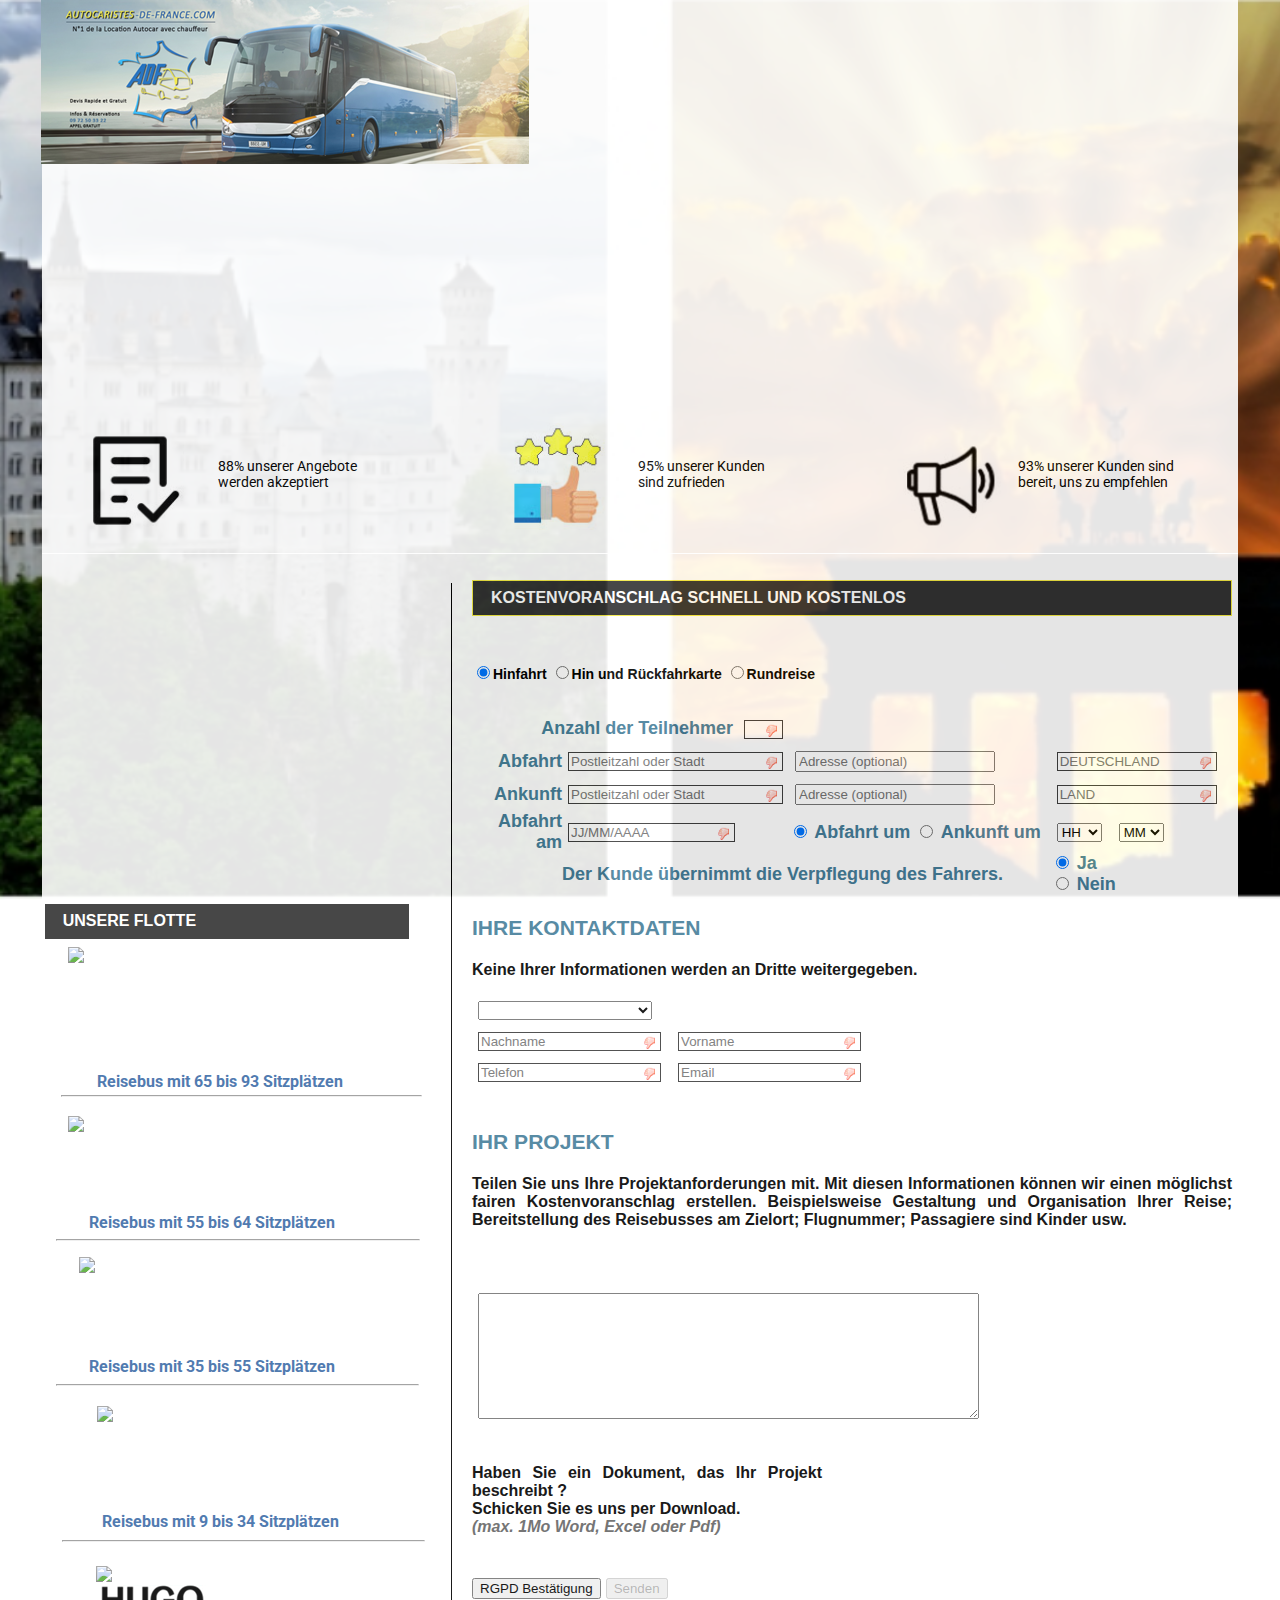
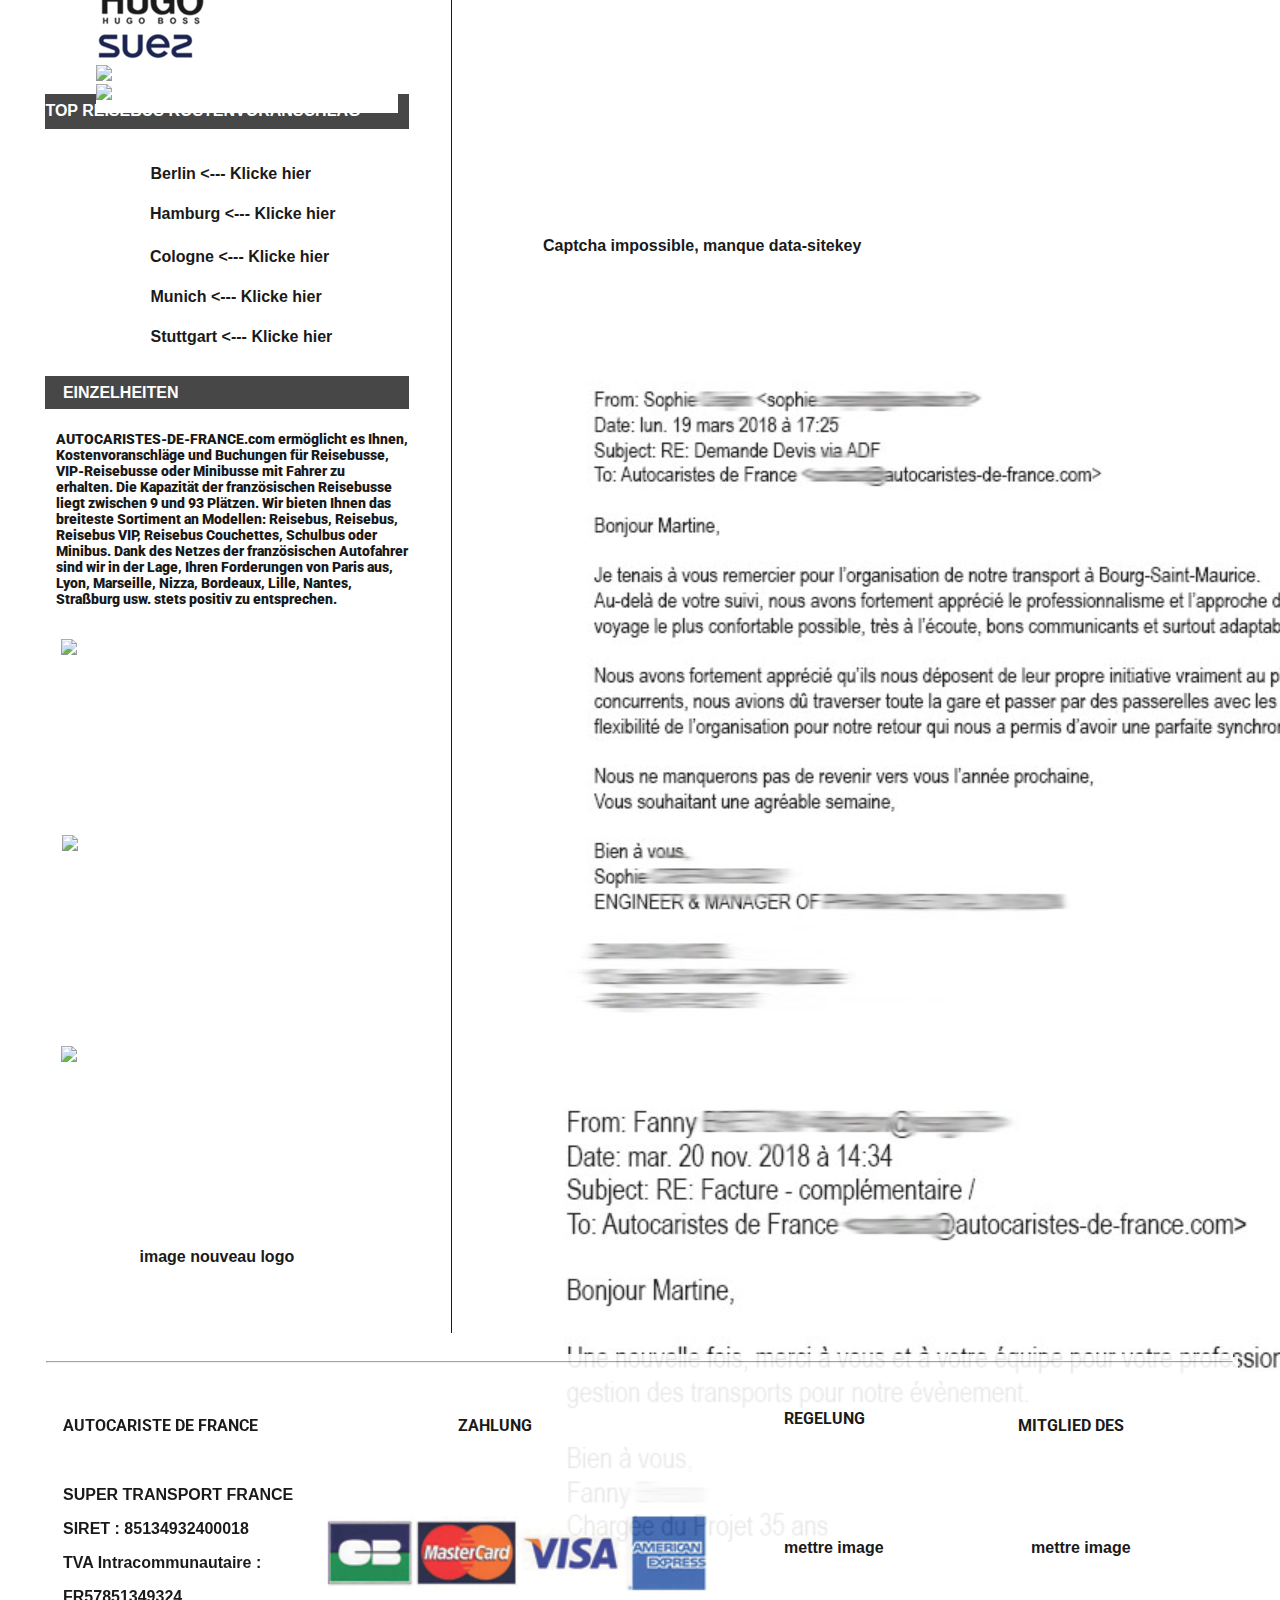
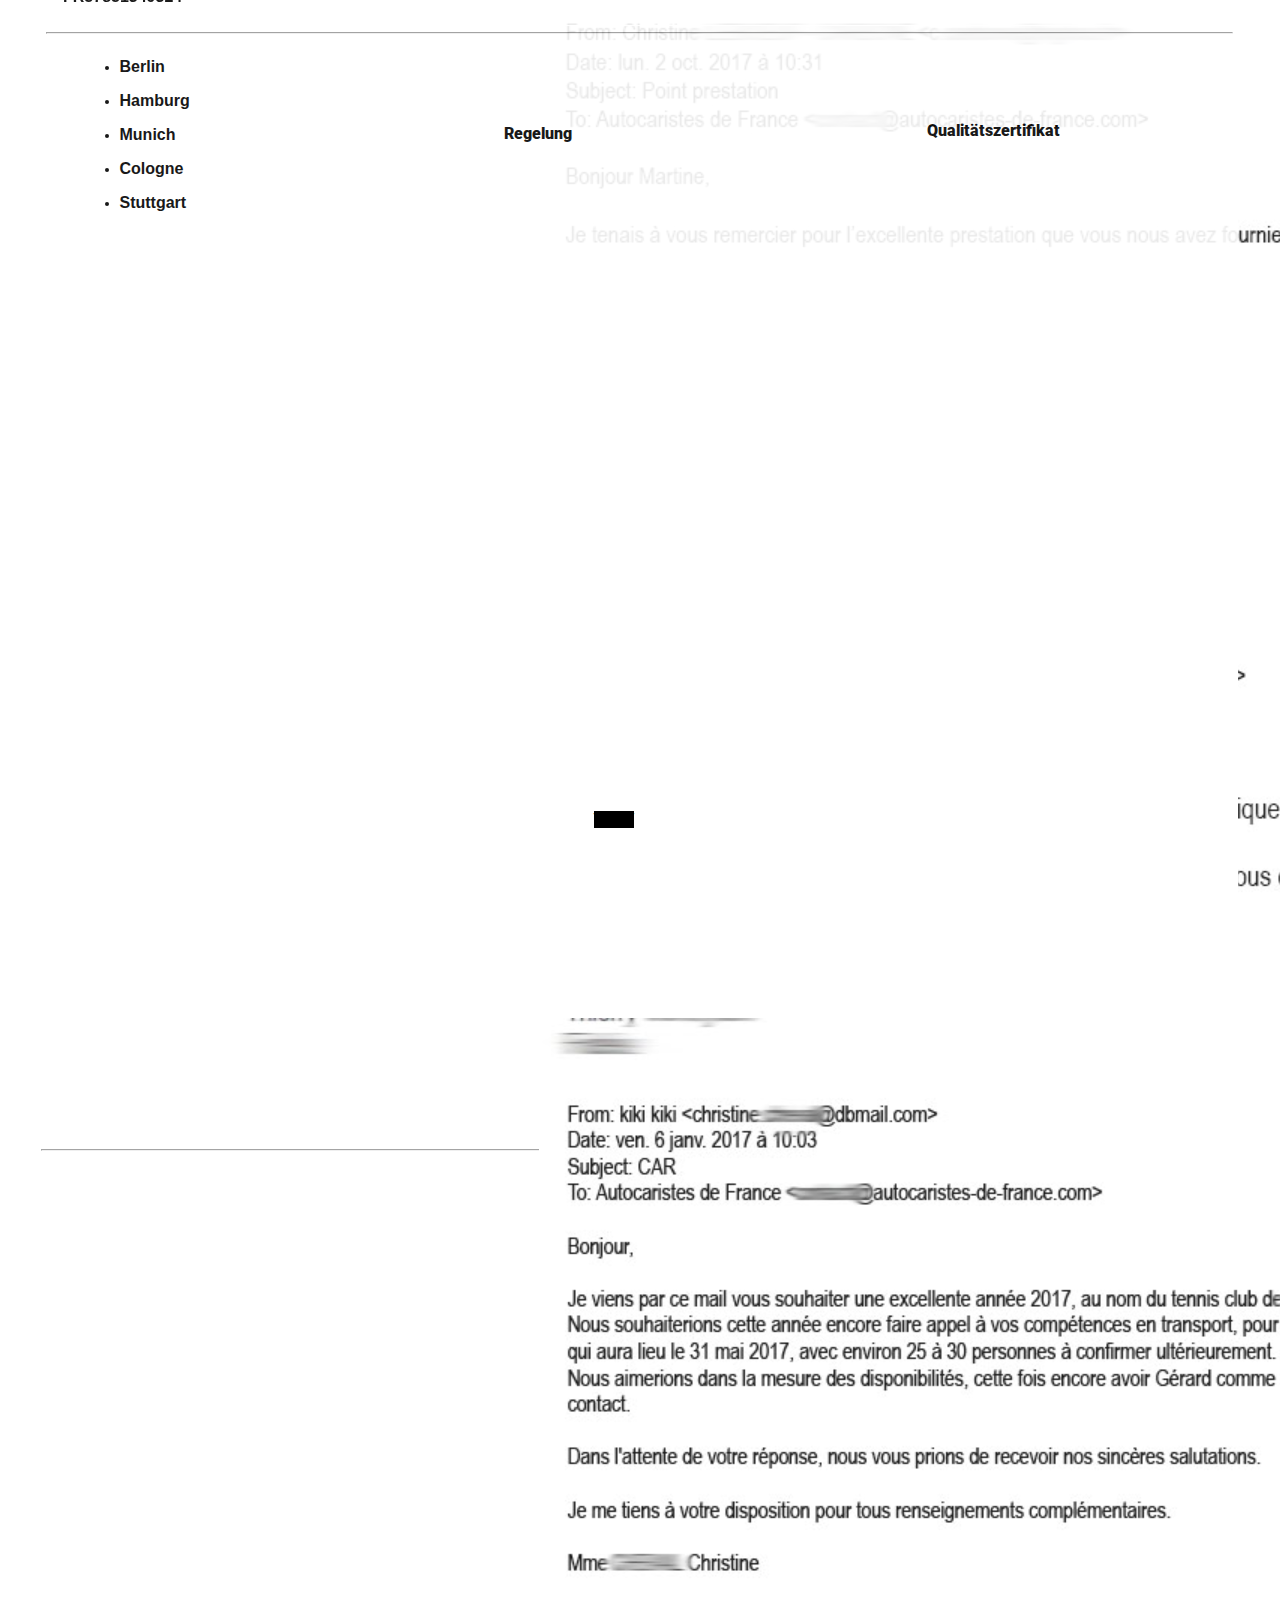
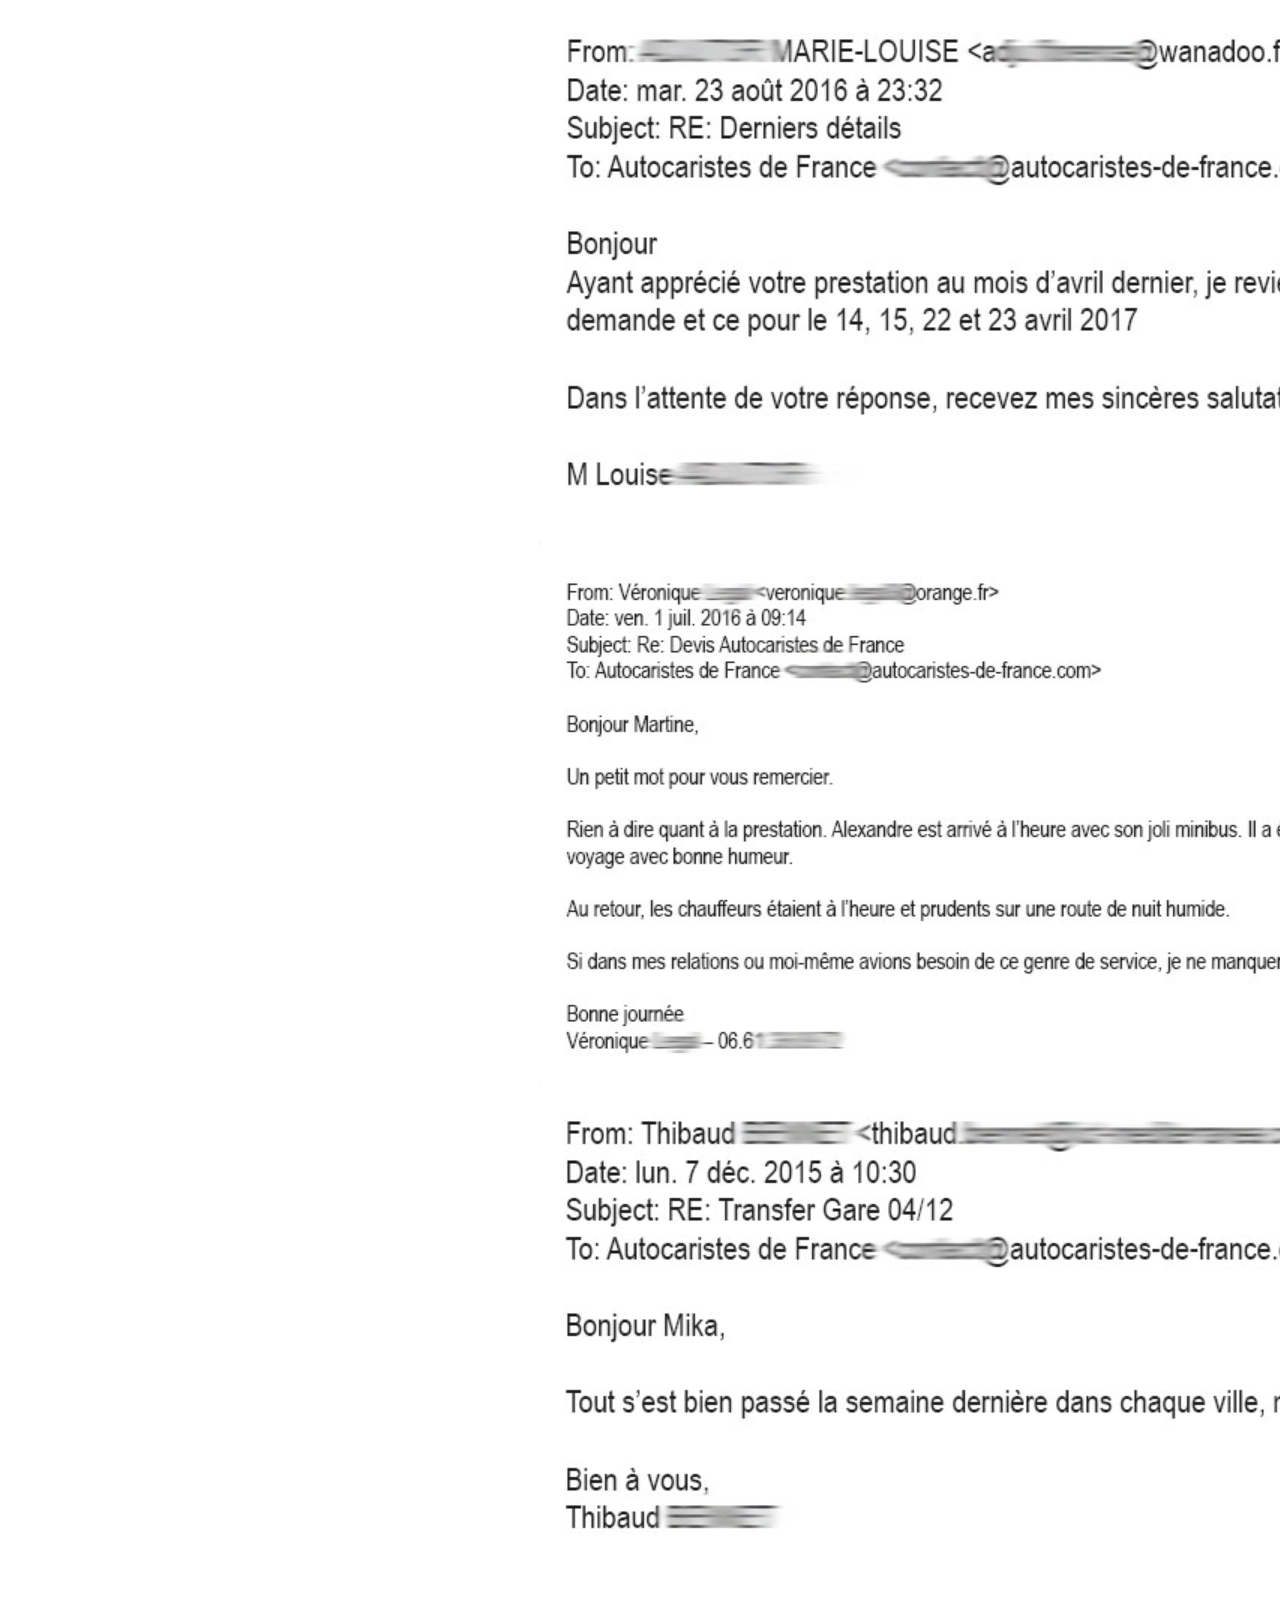
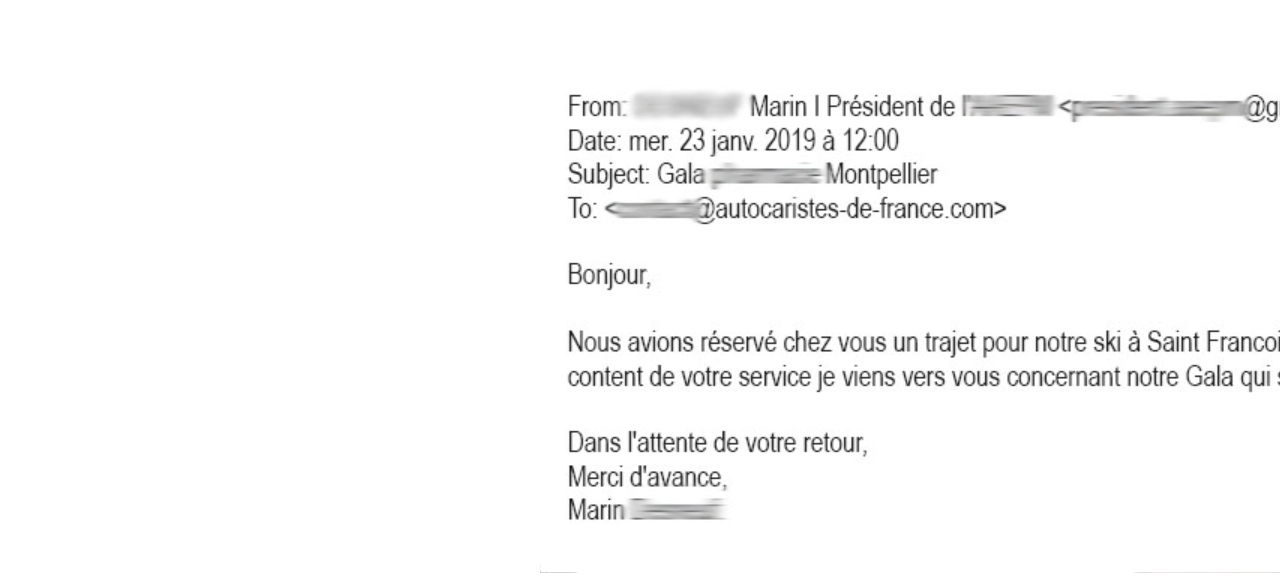
==== commit 765a50ba: "." ====
--- a/editable.html
+++ b/editable.html
@@ -6,17 +6,17 @@
     <!-- leave this for stats and Silex version check -->
     <meta name="generator" content="Silex v2.2.12">
     <!-- End of generator meta tag -->
-    <script type="text/javascript" src="https://editor.silex.me/static/2.11/jquery.js" data-silex-static=""></script>
-    <script type="text/javascript" src="https://editor.silex.me/static/2.11/jquery-ui.js" data-silex-static="" data-silex-remove-publish=""></script>
-    <script type="text/javascript" src="https://editor.silex.me/static/2.11/pageable.js" data-silex-static="" data-silex-remove-publish=""></script>
-    <script type="text/javascript" src="https://editor.silex.me/static/2.11/front-end.js" data-silex-static=""></script>
-    <link rel="stylesheet" href="https://editor.silex.me/static/2.11/normalize.css" data-silex-static="">
-    <link rel="stylesheet" href="https://editor.silex.me/static/2.11/front-end.css" data-silex-static="">
+    <script type="text/javascript" src="http://localhost:6805/static/2.11/jquery.js" data-silex-static=""></script>
+    <script type="text/javascript" src="http://localhost:6805/static/2.11/jquery-ui.js" data-silex-static="" data-silex-remove-publish=""></script>
+    <script type="text/javascript" src="http://localhost:6805/static/2.11/pageable.js" data-silex-static="" data-silex-remove-publish=""></script>
+    <script type="text/javascript" src="http://localhost:6805/static/2.11/front-end.js" data-silex-static=""></script>
+    <link rel="stylesheet" href="http://localhost:6805/static/2.11/normalize.css" data-silex-static="">
+    <link rel="stylesheet" href="http://localhost:6805/static/2.11/front-end.css" data-silex-static="">
 
     <style type="text/css" class="silex-style">.vl {border-left: 1px solid black; height: 2350px;}input:required:invalid, input:focus:invalid {background-image: url([data-uri]); background-position: right top; background-repeat: no-repeat; -moz-box-shadow: none; border: 1px solid #3f3f3f;}input:required:valid {background-image: url([data-uri]); background-position: right top; background-repeat: no-repeat; border: 1px solid #3f3f3f;}a, .color, span.color, .tab-style3 ul li a.current, .tab-style3 li a:hover, 
 #sidebar .widget_tag_cloud a:hover, #sidebar .widget_archives li:hover a, #sidebar .widget_recent_entries li:hover a, #sidebar .widget_categories li:hover a, #sidebar .widget_recent_comments li:hover a, #sidebar .widget_flickr li:hover a, #sidebar .widget_social li:hover a,
 .entry-title:hover a, #widgets-container a:hover, #widgets-container a:hover *, #widgets-container a :hover, #widgets-container a :hover *,
-#widgets-container .widget_twitter .twitter-carousel-center a, .post-info a {color: #aaaaaa;}p {font-size: 16px; text-align: justify; text-justify: auto;}.home-page-header, .page-header, .top-page-color, .bottom-page-color {background-color: #fff;}.italic {font-style: italic;}.txt_center {text-align: center;}#social-bar, .home-page-header .nivoSlider-decoration, .home-page-header .image-decoration a, .home-page-header .video-decoration object, .home-page-header .video-decoration iframe, .home-page-header .video-decoration video, .home-page-header .map-decoration .map-canvas {-moz-box-shadow: 0 0 10px #d6d6d6; -webkit-box-shadow: 0 0 10px #d6d6d6; box-shadow: 0 0 10px #d6d6d6;}.invent-home-page-header-decoration, .home-page-header-decoration, .page-header-decoration {height: 20px;}h5.big-icon-title .big-icon-coffe2 {background: url(../../images/icons/76x76/white_coffee.png%20center%20top%20no-repeat);}h5.big-icon-title .big-icon-settings2 {background: url(../../images/icons/76x76/white_settings.png%20center%20top%20no-repeat);}h5.big-icon-title .big-icon-target {background: url(../../images/icons/76x76/white_target.png%20center%20top%20no-repeat);}.button-big-theme-color, .button-big-theme-color span {background-image: url(../../images/buttons/big/big_white.png);}.button-small-theme-color, .button-small-theme-color span {background-image: url(../../images/buttons/small/small_white.png);}.lavaLampWithImage > li.back {background: #aaaaaa;}.sf-menu> li > ul li:hover a, .sf-menu> li > ul li:active a {border-top-color: #494949; background: #666666;}.sf-menu li li a {border-top: 1px solid #3f3f3f;}.sf-menu li li:hover+li a {border-top-color: #494949;}.sf-menu li li:last-child:hover a {border-bottom-color: #494949;}.sf-menu li ul {background: -webkit-gradient(linear, left top, left bottom, color-stop(0, rgba(95,95,95,1)), color-stop(1, rgba(70,70,70,1))); width: 240px;}#background {}#background-2 {}#corporate_name {font-family: "Arial", "Garamond", serif; font-size: 32px;}#corporate_slogan {font-family: "Arial", "Georgia", "Garamond", serif; font-size: 16px; color: #df793d; display: none;}#content-accueil h5, #content-accueil p {text-align: left;}body, .sf-menu {font-family: Arial, garamond, serif; font-size: 14px;}.sf-menu >li {height: 28px; margin-top: 5px;}.sf-menu ul li a, .sf-menu li li a {width: 240px;}.sf-menu ul li a, .sf-menu ul li a:hover {width: 215px;}ul.sf-menu > li.current > a {color: #cccccc; font-weight: bold;}ul.sf-menu > li.current > a:hover {color: #f4ea44;}strong {color: #3567A8;}#bandeau {margin: 0 20%;}img#logo.logo {position: absolute; height: 330px; margin-left: 50px; margin-top: 15px;}.colonne-gauche h3 {}.wrapper {width: 1200px;}.colonne-gauche {width: 320px; padding-right: 20px; padding-left: 40px; float: left;}.colonne-gauche p {margin-right: 10px;}.colonne-droite > * {}.colonne-gauche div {margin-bottom: 20px;}.widget-l p {margin-right: 15px;}.widget-l ul {margin: 0 0 0 0; list-style: none;}.widget-title {border: 1px #f4ea44 solid; width: 280px; background-color: #333333; color: #cccccc; font-size: 16px !important; padding: 8px 0; font-family: 'Arial'; line-height: 18px; padding-left: 18px !important;}.widget-title-l {border: 1px #f4ea44 solid; width: 280px; background-color: #333333; color: #ffffff; font-size: 16px !important; padding: 8px 0; font-family: 'Arial'; line-height: 18px; font-weight: bold; padding-left: 18px !important;}.widget-title-l a, #conseils > a, #conseils > ul > li > a {color: #333333;}.widget-title-r {border: 1px #f4ea44 solid; background-color: #333333; color: #ffffff; font-size: 16px !important; padding: 8px 0; font-family: 'Arial'; line-height: 18px; font-weight: bold; padding-left: 18px !important;}.border-r {border-right: 1px dotted #574530; float: left; width: 340px; padding-right: 15px;}.bloc-bleu {padding-bottom: 16px; width: 790px; min-height: 800px; float: left; padding-left: 15px; margin-bottom: 25px;}.colonne-gauche {width: 320px; padding-right: 20px; padding-left: 40px; float: left;}.colonne-droite > * {}.colonne-gauche div {margin-bottom: 20px;}.widget-title {border: 1px #f4ea44 solid; width: 280px; background-color: #333333; color: #cccccc; font-size: 16px !important; padding: 8px 0; font-family: 'Arial'; line-height: 18px; padding-left: 18px !important;}.widget-title-l {text-transform: uppercase; border: 1px #f4ea44 solid; width: 280px; background-color: #333333; color: #ffffff; font-size: 16px !important; padding: 8px 0; font-family: 'Arial'; line-height: 18px; font-weight: bold; padding-left: 18px !important;}.widget-title-r {border: 1px #f4ea44 solid; background-color: #333333; color: #ffffff; font-size: 16px !important; padding: 8px 0; font-family: 'Arial'; line-height: 18px; font-weight: bold; padding-left: 18px !important;}.border-r {border-right: 1px dotted #574530; float: left; width: 340px; padding-right: 15px;}.bloc-bleu {padding-bottom: 16px; width: 775px; min-height: 800px; float: left; padding-left: 15px; margin-bottom: 25px;}#form_devis1,#form_devis2 * {vertical-align: middle; text-align: left;}.column-1-4 {width: 260px; margin: 0 40px 0 0;}#form_devis1,#form_devis2 h2 {font-family: 'bebas_neueregular',arial; color: #467e9a !important; font-size: 18px;}#form_devis1,#form_devis2 * {fontsize: 12px;}.champA {margin: 6px;}#cp_depart, #cp_arrivee {width: 215px;}#lieu_depart, #lieu_arrivee {width: 200px;}#pays_depart, #pays_arrivee {width: 160px;}#precisions p {padding: 0 8px;}</style>
+#widgets-container .widget_twitter .twitter-carousel-center a, .post-info a {color: #aaaaaa;}p {font-size: 16px; text-align: justify; text-justify: auto;}.home-page-header, .page-header, .top-page-color, .bottom-page-color {background-color: #fff;}.italic {font-style: italic;}.txt_center {text-align: center;}#social-bar, .home-page-header .nivoSlider-decoration, .home-page-header .image-decoration a, .home-page-header .video-decoration object, .home-page-header .video-decoration iframe, .home-page-header .video-decoration video, .home-page-header .map-decoration .map-canvas {-moz-box-shadow: 0 0 10px #d6d6d6; -webkit-box-shadow: 0 0 10px #d6d6d6; box-shadow: 0 0 10px #d6d6d6;}.invent-home-page-header-decoration, .home-page-header-decoration, .page-header-decoration {height: 20px;}h5.big-icon-title .big-icon-coffe2 {background: url(..\..\images\icons\76x76\white_coffee.png%20center%20top%20no-repeat);}h5.big-icon-title .big-icon-settings2 {background: url(..\..\images\icons\76x76\white_settings.png%20center%20top%20no-repeat);}h5.big-icon-title .big-icon-target {background: url(..\..\images\icons\76x76\white_target.png%20center%20top%20no-repeat);}.button-big-theme-color, .button-big-theme-color span {background-image: url(..\..\images\buttons\big\big_white.png);}.button-small-theme-color, .button-small-theme-color span {background-image: url(..\..\images\buttons\small\small_white.png);}.lavaLampWithImage > li.back {background: #aaaaaa;}.sf-menu> li > ul li:hover a, .sf-menu> li > ul li:active a {border-top-color: #494949; background: #666666;}.sf-menu li li a {border-top: 1px solid #3f3f3f;}.sf-menu li li:hover+li a {border-top-color: #494949;}.sf-menu li li:last-child:hover a {border-bottom-color: #494949;}.sf-menu li ul {background: -webkit-gradient(linear, left top, left bottom, color-stop(0, rgba(95,95,95,1)), color-stop(1, rgba(70,70,70,1))); width: 240px;}#background {}#background-2 {}#corporate_name {font-family: "Arial", "Garamond", serif; font-size: 32px;}#corporate_slogan {font-family: "Arial", "Georgia", "Garamond", serif; font-size: 16px; color: #df793d; display: none;}#content-accueil h5, #content-accueil p {text-align: left;}body, .sf-menu {font-family: Arial, garamond, serif; font-size: 14px;}.sf-menu >li {height: 28px; margin-top: 5px;}.sf-menu ul li a, .sf-menu li li a {width: 240px;}.sf-menu ul li a, .sf-menu ul li a:hover {width: 215px;}ul.sf-menu > li.current > a {color: #cccccc; font-weight: bold;}ul.sf-menu > li.current > a:hover {color: #f4ea44;}strong {color: #3567A8;}#bandeau {margin: 0 20%;}img#logo.logo {position: absolute; height: 330px; margin-left: 50px; margin-top: 15px;}.colonne-gauche h3 {}.wrapper {width: 1200px;}.colonne-gauche {width: 320px; padding-right: 20px; padding-left: 40px; float: left;}.colonne-gauche p {margin-right: 10px;}.colonne-droite > * {}.colonne-gauche div {margin-bottom: 20px;}.widget-l p {margin-right: 15px;}.widget-l ul {margin: 0 0 0 0; list-style: none;}.widget-title {border: 1px #f4ea44 solid; width: 280px; background-color: #333333; color: #cccccc; font-size: 16px !important; padding: 8px 0; font-family: 'Arial'; line-height: 18px; padding-left: 18px !important;}.widget-title-l {border: 1px #f4ea44 solid; width: 280px; background-color: #333333; color: #ffffff; font-size: 16px !important; padding: 8px 0; font-family: 'Arial'; line-height: 18px; font-weight: bold; padding-left: 18px !important;}.widget-title-l a, #conseils > a, #conseils > ul > li > a {color: #333333;}.widget-title-r {border: 1px #f4ea44 solid; background-color: #333333; color: #ffffff; font-size: 16px !important; padding: 8px 0; font-family: 'Arial'; line-height: 18px; font-weight: bold; padding-left: 18px !important;}.border-r {border-right: 1px dotted #574530; float: left; width: 340px; padding-right: 15px;}.bloc-bleu {padding-bottom: 16px; width: 790px; min-height: 800px; float: left; padding-left: 15px; margin-bottom: 25px;}.colonne-gauche {width: 320px; padding-right: 20px; padding-left: 40px; float: left;}.colonne-droite > * {}.colonne-gauche div {margin-bottom: 20px;}.widget-title {border: 1px #f4ea44 solid; width: 280px; background-color: #333333; color: #cccccc; font-size: 16px !important; padding: 8px 0; font-family: 'Arial'; line-height: 18px; padding-left: 18px !important;}.widget-title-l {text-transform: uppercase; border: 1px #f4ea44 solid; width: 280px; background-color: #333333; color: #ffffff; font-size: 16px !important; padding: 8px 0; font-family: 'Arial'; line-height: 18px; font-weight: bold; padding-left: 18px !important;}.widget-title-r {border: 1px #f4ea44 solid; background-color: #333333; color: #ffffff; font-size: 16px !important; padding: 8px 0; font-family: 'Arial'; line-height: 18px; font-weight: bold; padding-left: 18px !important;}.border-r {border-right: 1px dotted #574530; float: left; width: 340px; padding-right: 15px;}.bloc-bleu {padding-bottom: 16px; width: 775px; min-height: 800px; float: left; padding-left: 15px; margin-bottom: 25px;}#form_devis1,#form_devis2 * {vertical-align: middle; text-align: left;}.column-1-4 {width: 260px; margin: 0 40px 0 0;}#form_devis1,#form_devis2 h2 {font-family: 'bebas_neueregular',arial; color: #467e9a !important; font-size: 18px;}#form_devis1,#form_devis2 * {fontsize: 12px;}.champA {margin: 6px;}#cp_depart, #cp_arrivee {width: 215px;}#lieu_depart, #lieu_arrivee {width: 200px;}#pays_depart, #pays_arrivee {width: 160px;}#precisions p {padding: 0 8px;}</style>
     <script type="text/javascript" class="silex-script">function handleClick(myRadio) {
     if(myRadio.value =="1")
 		{
@@ -46,7 +46,7 @@
 }
 
 </script>
-    <style class="silex-inline-styles" type="text/css">.body-initial {background-color: rgba(255,255,255,1); position: static; background-image: url(image%20fond.PNG); background-repeat: no-repeat; background-size: cover; background-attachment: fixed; background-position: center center;}.silex-id-1478366444112-1 {background-color: transparent; position: static; margin-top: -1px; opacity: 0.9;}.silex-id-1478366444112-0 {background-color: rgba(255,255,255,1); min-height: 2405px; position: relative; margin-left: auto; margin-right: auto;}.silex-id-1474394621033-3 {position: static; margin-top: -1px; opacity: 0.9;}.silex-id-1474394621032-2 {background-color: rgba(255,255,255,1); min-height: 407px; position: relative; margin-left: auto; margin-right: auto;}.silex-id-1478366450713-3 {background-color: transparent; position: static; margin-top: -1px; opacity: 0.9;}.silex-id-1478366450713-2 {background-color: rgba(255,255,255,1); min-height: 269px; position: relative; margin-left: auto; margin-right: auto;}.silex-id-1620802915579-0 {position: static;}.silex-id-1620802915579-1 {min-height: 148px; background-color: rgb(255, 255, 255); position: relative; margin-left: auto; margin-right: auto; opacity: 0.9;}.silex-id-1620803885312-12 {position: static;}.silex-id-1620803885312-13 {min-height: 226px; background-color: rgb(255, 255, 255); position: relative; margin-left: auto; margin-right: auto; opacity: 0.9;}.silex-id-1620804324182-15 {width: 1198px; height: 407px; position: absolute; top: -1px; left: -1px;}.silex-id-1620804596491-16 {width: 95px; height: 109px; position: absolute; top: 23px; left: 47px;}.silex-id-1620804619418-17 {width: 107px; height: 101px; position: absolute; top: 31px; left: 852px;}.silex-id-1620804627813-18 {width: 99px; height: 118px; position: absolute; top: 14px; left: 464.5px;}.silex-id-1620804657506-19 {width: 147px; min-height: 49px; position: absolute; top: 52px; left: 596px;}.silex-id-1620804662180-20 {width: 188px; min-height: 47px; position: absolute; top: 52px; left: 976px;}.silex-id-1620804665624-21 {width: 165px; min-height: 52px; position: absolute; top: 52px; left: 176px;}.silex-id-1620806171438-30 {width: 328px; height: 118px; position: absolute; top: 393.8854217529297px; left: 26px;}.silex-id-1620806186985-31 {width: 299px; min-height: 60px; position: absolute; top: 503px; left: 55px; background-color: transparent;}.silex-id-1620808292355-34 {width: 364px; min-height: 35px; position: absolute; top: 350.5416717529297px; left: 2.93756103515625px; background-color: rgba(51,51,51,1);}.silex-id-1620808749060-35 {width: 316px; height: 89px; position: absolute; top: 563px; left: 26.145835876464844px;}.silex-id-1620808759555-36 {width: 299px; min-height: 60px; position: absolute; top: 644px; left: 46.5px; background-color: transparent;}.silex-id-1620809057533-40 {width: 364px; min-height: 34px; background-color: rgb(255, 255, 255); position: absolute; top: 679.4895935058594px; left: 14.4375px;}.silex-id-1620809136381-41 {width: 280px; height: 88px; position: absolute; top: 704.4793090820312px; left: 37px;}.silex-id-1620809150839-42 {width: 299px; min-height: 60px; position: absolute; top: 787.3027191162109px; left: 46.5px; background-color: transparent;}.silex-id-1620809187191-43 {width: 363px; min-height: 23px; background-color: rgb(255, 255, 255); position: absolute; top: 824.2605285644531px; left: 14.4375px;}.silex-id-1620809212925-44 {width: 361px; min-height: 28px; background-color: rgb(255, 255, 255); position: absolute; top: 534.9999899864197px; left: 19.458351135253906px;}.silex-id-1620809241986-45 {width: 249px; height: 103px; position: absolute; top: 853px; left: 54.5px;}.silex-id-1620809249427-46 {width: 256px; min-height: 60px; position: absolute; top: 943px; left: 59.5px; background-color: transparent;}.silex-id-1620809458462-48 {width: 20px; min-height: 2165px; background-color: rgb(255, 255, 255); position: absolute; top: 30px; left: 409px;}.silex-id-1620810566235-52 {width: 361px; min-height: 200px; position: absolute; top: 1478px; left: 14.187515258789062px;}.silex-id-1620810940512-53 {width: 361px; height: 186px; position: absolute; top: 1686px; left: 19.333778381347656px;}.silex-id-1620810951486-54 {width: 361px; height: 199px; position: absolute; top: 1882px; left: 20px;}.silex-id-1620810960997-55 {width: 362px; height: 73px; position: absolute; top: 2093.3333740234375px; left: 19.375030517578125px;}.silex-id-1620811096868-56 {width: 203px; min-height: 51px; position: absolute; top: 2279px; left: 97.5px;}.silex-id-1620811382764-58 {width: 400px; height: 89px; position: absolute; top: 152px; left: 274px;}.silex-id-1620811408340-59 {width: 103px; min-height: 60px; position: absolute; top: 43px; left: 416px;}.silex-id-1620811477140-60 {width: 243px; min-height: 260px; position: absolute; top: 43px; left: 21px;}.silex-id-1620811685962-61 {width: 100px; min-height: 60px; position: absolute; top: 36px; left: 741.5001221299171px;}.silex-id-1620811727501-62 {width: 100px; min-height: 51px; position: absolute; top: 166px; left: 742px;}.silex-id-1620811885669-63 {width: 134px; min-height: 60px; position: absolute; top: 43px; left: 975.5px;}.silex-id-1620811909119-64 {width: 100px; min-height: 51px; position: absolute; top: 166px; left: 989px;}.silex-id-1620825863354-2 {width: 364px; min-height: 33px; position: absolute; top: 1423px; left: 3.16668701171875px; background-color: rgba(51,51,51,1);}.silex-id-1620825864108-3 {width: 364px; min-height: 35px; position: absolute; top: 1141px; left: 3.4166717529296875px; background-color: rgba(51,51,51,1);}.silex-id-1621243646858-4 {width: 185px; min-height: 50px; position: absolute; top: 1279px; left: 108px;}.silex-id-1621243647338-5 {width: 186px; min-height: 50px; position: absolute; top: 1319px; left: 108.5px;}.silex-id-1621245384629-12 {width: 1195px; min-height: 23px; background-color: rgb(255, 255, 255); position: absolute; top: 3789px; left: -1px;}.silex-id-1621252431763-0 {width: 463px; min-height: 50px; position: absolute; top: 1268.0833435058594px; left: 501px;}.silex-id-1621257854538-4 {width: 1187px; min-height: 30px; background-color: rgb(255, 255, 255); position: absolute; top: -1px; left: 3.5px;}.silex-id-1621262435197-7 {width: 193px; min-height: 50px; position: absolute; top: 1236px; left: 108px;}.silex-id-1621262896326-1 {width: 170px; min-height: 50px; position: absolute; top: 1196px; left: 108.5px;}.silex-id-1621263123701-2 {width: 185px; min-height: 50px; position: absolute; top: 1359px; left: 108.5px;}.silex-id-1621326628150-4 {width: 776px; min-height: 1201px; background-color: rgba(255,255,255,1); position: absolute; top: 11px; left: 415px;}.silex-id-1621340798768-2 {width: 363px; min-height: 23px; background-color: rgb(255, 255, 255); position: absolute; top: 980px; left: 19.5px;}.silex-id-1621409561816-4 {min-height: 615px; background-color: rgb(255, 255, 255); position: relative; margin-left: auto; margin-right: auto;}.silex-id-1621409734520-6 {width: 140px; min-height: 189px; position: absolute; top: 16px; left: 37.5px;}.silex-id-1621410361558-7 {width: 84px; min-height: 52px; position: absolute; top: 82px; left: 462px;}.silex-id-1621410438497-8 {width: 140px; min-height: 50px; position: absolute; top: 79px; left: 885px;}.silex-id-1621416116853-13 {width: 512px; min-height: 20px; background-color: rgb(255, 255, 255); position: absolute; top: 76px; left: 539px;}.silex-id-1621426626783-5 {width: 1187px; min-height: 30px; background-color: rgb(255, 255, 255); position: absolute; top: -3px; left: 4px;}.silex-id-1621495427069-2 {width: 100px; min-height: 100px; position: absolute; top: 543px; left: 551.5px;}.silex-id-1621495475310-3 {position: static;}.silex-id-1621495475311-4 {min-height: 766px; background-color: rgb(255, 255, 255); position: relative; margin-left: auto; margin-right: auto;}.silex-id-1621497442114-3 {width: 401px; min-height: 303px; background-color: rgb(255, 255, 255); position: absolute; top: 23.635421752929688px; left: 3.4227981567382812px;}.silex-id-1621949128122-0 {width: 239px; min-height: 115px; background-color: rgb(255, 255, 255); position: absolute; top: 1012px; left: 83px;}.silex-id-1621949188856-1 {width: 569px; min-height: 433px; background-color: rgb(255, 255, 255); position: absolute; top: 1375px; left: 519px;}@media only screen and (max-width: 480px) {}</style>
+    <style class="silex-inline-styles" type="text/css">.body-initial {background-color: rgba(255,255,255,1); position: static; background-image: url(image%20fond.PNG); background-repeat: no-repeat; background-size: cover; background-attachment: fixed; background-position: center center;}.silex-id-1478366444112-1 {background-color: transparent; position: static; margin-top: -1px; opacity: 0.9;}.silex-id-1478366444112-0 {background-color: rgba(255,255,255,1); min-height: 2405px; position: relative; margin-left: auto; margin-right: auto;}.silex-id-1474394621033-3 {position: static; margin-top: -1px; opacity: 0.9;}.silex-id-1474394621032-2 {background-color: rgba(255,255,255,1); min-height: 407px; position: relative; margin-left: auto; margin-right: auto;}.silex-id-1478366450713-3 {background-color: transparent; position: static; margin-top: -1px; opacity: 0.9;}.silex-id-1478366450713-2 {background-color: rgba(255,255,255,1); min-height: 269px; position: relative; margin-left: auto; margin-right: auto;}.silex-id-1620802915579-0 {position: static;}.silex-id-1620802915579-1 {min-height: 148px; background-color: rgb(255, 255, 255); position: relative; margin-left: auto; margin-right: auto; opacity: 0.9;}.silex-id-1620803885312-12 {position: static;}.silex-id-1620803885312-13 {min-height: 226px; background-color: rgb(255, 255, 255); position: relative; margin-left: auto; margin-right: auto; opacity: 0.9;}.silex-id-1620804324182-15 {width: 1198px; height: 407px; position: absolute; top: -1px; left: -1px;}.silex-id-1620804596491-16 {width: 95px; height: 109px; position: absolute; top: 23px; left: 47px;}.silex-id-1620804619418-17 {width: 107px; height: 101px; position: absolute; top: 31px; left: 852px;}.silex-id-1620804627813-18 {width: 99px; height: 118px; position: absolute; top: 14px; left: 464.5px;}.silex-id-1620804657506-19 {width: 147px; min-height: 49px; position: absolute; top: 52px; left: 596px;}.silex-id-1620804662180-20 {width: 188px; min-height: 47px; position: absolute; top: 52px; left: 976px;}.silex-id-1620804665624-21 {width: 165px; min-height: 52px; position: absolute; top: 52px; left: 176px;}.silex-id-1620806171438-30 {width: 328px; height: 118px; position: absolute; top: 393.8854217529297px; left: 26px;}.silex-id-1620806186985-31 {width: 299px; min-height: 60px; position: absolute; top: 503px; left: 55px; background-color: transparent;}.silex-id-1620808292355-34 {width: 364px; min-height: 35px; position: absolute; top: 350.5416717529297px; left: 2.93756103515625px; background-color: rgba(51,51,51,1);}.silex-id-1620808749060-35 {width: 316px; height: 89px; position: absolute; top: 563px; left: 26.145835876464844px;}.silex-id-1620808759555-36 {width: 299px; min-height: 60px; position: absolute; top: 644px; left: 46.5px; background-color: transparent;}.silex-id-1620809057533-40 {width: 364px; min-height: 34px; background-color: rgb(255, 255, 255); position: absolute; top: 679.4895935058594px; left: 14.4375px;}.silex-id-1620809136381-41 {width: 280px; height: 88px; position: absolute; top: 704.4793090820312px; left: 37px;}.silex-id-1620809150839-42 {width: 299px; min-height: 60px; position: absolute; top: 787.3027191162109px; left: 46.5px; background-color: transparent;}.silex-id-1620809187191-43 {width: 363px; min-height: 23px; background-color: rgb(255, 255, 255); position: absolute; top: 824.2605285644531px; left: 14.4375px;}.silex-id-1620809212925-44 {width: 361px; min-height: 28px; background-color: rgb(255, 255, 255); position: absolute; top: 534.9999899864197px; left: 19.458351135253906px;}.silex-id-1620809241986-45 {width: 249px; height: 103px; position: absolute; top: 853px; left: 54.5px;}.silex-id-1620809249427-46 {width: 256px; min-height: 60px; position: absolute; top: 943px; left: 59.5px; background-color: transparent;}.silex-id-1620809458462-48 {width: 20px; min-height: 2165px; background-color: rgb(255, 255, 255); position: absolute; top: 30px; left: 409px;}.silex-id-1620810566235-52 {width: 361px; min-height: 200px; position: absolute; top: 1478px; left: 14.187515258789062px;}.silex-id-1620810940512-53 {width: 361px; height: 186px; position: absolute; top: 1686px; left: 19.333778381347656px;}.silex-id-1620810951486-54 {width: 361px; height: 199px; position: absolute; top: 1882px; left: 20px;}.silex-id-1620810960997-55 {width: 362px; height: 73px; position: absolute; top: 2093.3333740234375px; left: 19.375030517578125px;}.silex-id-1620811096868-56 {width: 203px; min-height: 51px; position: absolute; top: 2279px; left: 97.5px;}.silex-id-1620811382764-58 {width: 400px; height: 89px; position: absolute; top: 152px; left: 274px;}.silex-id-1620811408340-59 {width: 103px; min-height: 60px; position: absolute; top: 43px; left: 416px;}.silex-id-1620811477140-60 {width: 243px; min-height: 260px; position: absolute; top: 43px; left: 21px;}.silex-id-1620811685962-61 {width: 100px; min-height: 60px; position: absolute; top: 36px; left: 741.5001221299171px;}.silex-id-1620811727501-62 {width: 100px; min-height: 51px; position: absolute; top: 166px; left: 742px;}.silex-id-1620811885669-63 {width: 134px; min-height: 60px; position: absolute; top: 43px; left: 975.5px;}.silex-id-1620811909119-64 {width: 100px; min-height: 51px; position: absolute; top: 166px; left: 989px;}.silex-id-1620825863354-2 {width: 364px; min-height: 33px; position: absolute; top: 1423px; left: 3.16668701171875px; background-color: rgba(51,51,51,1);}.silex-id-1620825864108-3 {width: 364px; min-height: 35px; position: absolute; top: 1141px; left: 3.4166717529296875px; background-color: rgba(51,51,51,1);}.silex-id-1621243646858-4 {width: 185px; min-height: 50px; position: absolute; top: 1279px; left: 108px;}.silex-id-1621243647338-5 {width: 186px; min-height: 50px; position: absolute; top: 1319px; left: 108.5px;}.silex-id-1621245384629-12 {width: 1195px; min-height: 23px; background-color: rgb(255, 255, 255); position: absolute; top: 3789px; left: -1px;}.silex-id-1621252431763-0 {width: 463px; min-height: 50px; position: absolute; top: 1268.0833435058594px; left: 501px;}.silex-id-1621257854538-4 {width: 1187px; min-height: 30px; background-color: rgb(255, 255, 255); position: absolute; top: -1px; left: 3.5px;}.silex-id-1621262435197-7 {width: 193px; min-height: 50px; position: absolute; top: 1236px; left: 108px;}.silex-id-1621262896326-1 {width: 170px; min-height: 50px; position: absolute; top: 1196px; left: 108.5px;}.silex-id-1621263123701-2 {width: 185px; min-height: 50px; position: absolute; top: 1359px; left: 108.5px;}.silex-id-1621326628150-4 {width: 776px; min-height: 1201px; background-color: rgba(255,255,255,1); position: absolute; top: 11px; left: 415px;}.silex-id-1621340798768-2 {width: 363px; min-height: 23px; background-color: rgb(255, 255, 255); position: absolute; top: 980px; left: 19.5px;}.silex-id-1621409561816-4 {min-height: 615px; background-color: rgb(255, 255, 255); position: relative; margin-left: auto; margin-right: auto;}.silex-id-1621409734520-6 {width: 140px; min-height: 189px; position: absolute; top: 16px; left: 37.5px;}.silex-id-1621410361558-7 {width: 84px; min-height: 52px; position: absolute; top: 82px; left: 462px;}.silex-id-1621410438497-8 {width: 140px; min-height: 50px; position: absolute; top: 79px; left: 885px;}.silex-id-1621416116853-13 {width: 512px; min-height: 20px; background-color: rgb(255, 255, 255); position: absolute; top: 76px; left: 539px;}.silex-id-1621426626783-5 {width: 1187px; min-height: 30px; background-color: rgb(255, 255, 255); position: absolute; top: -3px; left: 4px;}.silex-id-1621495427069-2 {width: 100px; min-height: 100px; position: absolute; top: 543px; left: 551.5px;}.silex-id-1621495475310-3 {position: static;}.silex-id-1621495475311-4 {min-height: 766px; background-color: rgb(255, 255, 255); position: relative; margin-left: auto; margin-right: auto;}.silex-id-1621497442114-3 {width: 401px; min-height: 303px; background-color: rgb(255, 255, 255); position: absolute; top: 23.635421752929688px; left: 3.4227981567382812px;}.silex-id-1621949963577-0 {width: 302px; min-height: 116px; background-color: rgb(255, 255, 255); position: absolute; top: 1003px; left: 54px;}.silex-id-1621949989041-1 {width: 604px; min-height: 377px; background-color: rgb(255, 255, 255); position: absolute; top: 1395px; left: 497px;}@media only screen and (max-width: 480px) {}</style>
     <title></title>
     
 
@@ -95,7 +95,11 @@
 
 <b>Berlin &lt;--- Klicke hier</b>
 
-</b></p></div></div><div data-silex-type="text-element" class="editable-style text-element silex-id-1621262435197-7 page-index paged-element" data-silex-id="silex-id-1621262435197-7" style=""><div class="silex-element-content normal"><p><b><b><b>Hamburg&nbsp;&lt;---&nbsp;Klicke hier</b></b></b></p><b><b><b></b></b></b></div></div><div data-silex-type="text-element" class="editable-style text-element silex-id-1621243646858-4 page-index paged-element" data-silex-id="silex-id-1621243646858-4" style=""><div class="silex-element-content normal"><p><b><b><b><b>Cologne &lt;---&nbsp;Klicke hier</b></b></b></b></p></div></div><div data-silex-type="text-element" class="editable-style text-element silex-id-1621243647338-5 page-index paged-element" data-silex-id="silex-id-1621243647338-5" style=""><div class="silex-element-content normal"><p><b><b><b>Munich &lt;---&nbsp;Klicke hier</b></b></b></p></div></div><div data-silex-type="text-element" class="editable-style text-element silex-id-1621263123701-2 page-index paged-element" data-silex-id="silex-id-1621263123701-2" style=""><div class="silex-element-content normal"><p><b><b><b>Stuttgart</b><b>&nbsp;&lt;---&nbsp;Klicke hier</b></b></b></p></div></div><div data-silex-type="image-element" class="editable-style image-element silex-id-1620810940512-53 page-index paged-element" data-silex-id="silex-id-1620810940512-53" style=""><b><img src="groupe1.PNG"></b></div><div data-silex-type="image-element" class="editable-style image-element silex-id-1620810951486-54 page-index paged-element" data-silex-id="silex-id-1620810951486-54" style=""><b><b><img src="groupe2.PNG"></b></b></div><div data-silex-type="image-element" class="editable-style image-element silex-id-1620810960997-55 page-index paged-element" data-silex-id="silex-id-1620810960997-55" style=""><b><b><img src="groupe3.PNG"></b></b></div><div data-silex-type="text-element" class="editable-style text-element silex-id-1620811096868-56 page-index paged-element" data-silex-id="silex-id-1620811096868-56" style=""><div class="silex-element-content normal"><p><b><b>image nouveau logo</b></b></p></div></div><div data-silex-type="html-element" class="editable-style html-element silex-id-1621326628150-4 page-index paged-element" data-silex-id="silex-id-1621326628150-4" style=""><div class="silex-element-content"><div class="bloc-bleu">
+</b></p></div></div><div data-silex-type="text-element" class="editable-style text-element silex-id-1621262435197-7 page-index paged-element" data-silex-id="silex-id-1621262435197-7" style=""><div class="silex-element-content normal"><p><b><b><b>Hamburg&nbsp;&lt;---&nbsp;Klicke hier</b></b></b></p><b><b><b></b></b></b></div></div><div data-silex-type="text-element" class="editable-style text-element silex-id-1621243646858-4 page-index paged-element" data-silex-id="silex-id-1621243646858-4" style=""><div class="silex-element-content normal"><p><b><b><b><b>Cologne &lt;---&nbsp;Klicke hier</b></b></b></b></p></div></div><div data-silex-type="text-element" class="editable-style text-element silex-id-1621243647338-5 page-index paged-element" data-silex-id="silex-id-1621243647338-5" style=""><div class="silex-element-content normal"><p><b><b><b>Munich &lt;---&nbsp;Klicke hier</b></b></b></p></div></div><div data-silex-type="text-element" class="editable-style text-element silex-id-1621263123701-2 page-index paged-element" data-silex-id="silex-id-1621263123701-2" style=""><div class="silex-element-content normal"><p><b><b><b>Stuttgart</b><b>&nbsp;&lt;---&nbsp;Klicke hier</b></b></b></p></div></div><div data-silex-type="image-element" class="editable-style image-element silex-id-1620810940512-53 page-index paged-element" data-silex-id="silex-id-1620810940512-53" style=""><b><img src="groupe1.PNG"></b></div><div data-silex-type="image-element" class="editable-style image-element silex-id-1620810951486-54 page-index paged-element" data-silex-id="silex-id-1620810951486-54" style=""><b><b><img src="groupe2.PNG"></b></b></div><div data-silex-type="image-element" class="editable-style image-element silex-id-1620810960997-55 page-index paged-element" data-silex-id="silex-id-1620810960997-55" style=""><b><b><img src="groupe3.PNG"></b></b></div><div data-silex-type="text-element" class="editable-style text-element silex-id-1620811096868-56 page-index paged-element" data-silex-id="silex-id-1620811096868-56" style=""><div class="silex-element-content normal"><p><b><b>image nouveau logo</b></b></p></div></div><div data-silex-type="text-element" class="editable-style text-element silex-id-1620825863354-2 page-index paged-element style-white" data-silex-id="silex-id-1620825863354-2" style=""><div class="silex-element-content normal"><b>
+
+<p>&nbsp; &nbsp; <b>EINZELHEITEN</b><br></p>
+
+</b></div></div><div data-silex-type="html-element" class="editable-style html-element silex-id-1621326628150-4 page-index paged-element" data-silex-id="silex-id-1621326628150-4" style=""><div class="silex-element-content"><div class="bloc-bleu">
 <div class="colonne-droite">
 <div id="resultarea" style="display:none;"></div>
 	<div id="form">
@@ -542,18 +546,14 @@
 									</form>
 </b></b></div><b><b>
 </b></b></div><b><b>
-</b></b></div></div></div><div data-silex-type="text-element" class="editable-style text-element silex-id-1620825863354-2 page-index paged-element style-white" data-silex-id="silex-id-1620825863354-2" style=""><div class="silex-element-content normal"><b>
-
-<p>&nbsp; &nbsp; <b>EINZELHEITEN</b><br></p>
-
-</b></div></div><div data-silex-type="text-element" class="editable-style text-element silex-id-1621252431763-0 page-index paged-element" data-silex-id="silex-id-1621252431763-0" style=""><div class="silex-element-content normal"><p><b><b><b><b>Captcha impossible, manque data-sitekey</b></b></b></b></p></div></div><div data-silex-type="html-element" class="editable-style html-element silex-id-1621949128122-0 page-index paged-element" data-silex-id="silex-id-1621949128122-0" style=""><div class="silex-element-content">
+</b></b></div></div></div><div data-silex-type="text-element" class="editable-style text-element silex-id-1621252431763-0 page-index paged-element" data-silex-id="silex-id-1621252431763-0" style=""><div class="silex-element-content normal"><p><b><b><b><b>Captcha impossible, manque data-sitekey</b></b></b></b></p></div></div><div data-silex-type="html-element" class="editable-style html-element silex-id-1621949989041-1" data-silex-id="silex-id-1621949989041-1" style=""><div class="silex-element-content">
 
 
   <title>Slick Playground</title>
   <meta charset="UTF-8">
-  <link rel="stylesheet" type="text/css" href="slick/slick.css">
-  <link rel="stylesheet" type="text/css" href="slick/slick-theme.css">
-  <style type="text/css">html, body {margin: 0; padding: 0;}* {box-sizing: border-box;}.slider {width: 100%; margin: 10px auto;}.slick-slide {margin: 0px 20px;}.slick-slide img {width: 100%;}.slick-prev:before,
+  <link rel="stylesheet" type="text/css" href="slick\slick.css">
+  <link rel="stylesheet" type="text/css" href="slick\slick-theme.css">
+  <style type="text/css">html, body {margin: 0; padding: 0;}* {box-sizing: border-box;}.slider {width: 100%; margin: 100px auto;}.slick-slide {margin: 0px 20px;}.slick-slide img {width: 100%;}.slick-prev:before,
     .slick-next:before {color: black;}.slick-slide {transition: all ease-in-out .3s; opacity: .2;}.slick-active {opacity: .5;}.slick-current {opacity: 1;}</style>
 
 
@@ -562,26 +562,38 @@
 
   <section class="center slider">
     <div>
-      <img src="logo1.PNG">
-    </div>
-    <div>
-      <img src="logo2.PNG">
-    </div>
-    <div>
-      <img src="logo3.PNG">
-    </div>
-    <div>
-      <img src="logo4.PNG">
-    </div>
-    <div>
-      <img src="logo5.PNG">
+      <img src="carousel1.PNG">
+    </div>
+    <div>
+      <img src="carousel2.PNG">
+    </div>
+    <div>
+      <img src="carousel3.PNG">
+    </div>
+    <div>
+      <img src="carousel4.PNG">
+    </div>
+    <div>
+      <img src="carousel5.PNG">
+    </div>
+    <div>
+      <img src="carousel6.PNG">
+    </div>
+    <div>
+      <img src="carousel7.PNG">
+    </div>
+    <div>
+      <img src="carousel8.PNG">
+    </div>
+    <div>
+      <img src="carousel9.PNG">
     </div>
   </section>
 
   
 
   <script src="https://code.jquery.com/jquery-2.2.0.min.js" type="text/javascript"></script>
-  <script src="slick/slick.js" type="text/javascript" charset="utf-8"></script>
+  <script src="slick\slick.js" type="text/javascript" charset="utf-8"></script>
   <script type="text/javascript">
     $(document).on('ready', function() {
       
@@ -604,14 +616,14 @@
 
 AUTOCARISTES-DE-FRANCE.com ermöglicht es Ihnen, Kostenvoranschläge und Buchungen für Reisebusse, VIP-Reisebusse oder Minibusse mit Fahrer zu erhalten.&nbsp;Die Kapazität der französischen Reisebusse liegt zwischen 9 und 93 Plätzen.&nbsp;Wir bieten Ihnen das breiteste Sortiment an Modellen: Reisebus, Reisebus, Reisebus VIP, Reisebus Couchettes, Schulbus oder Minibus.&nbsp;Dank des Netzes der französischen Autofahrer sind wir in der Lage, Ihren Forderungen von Paris aus, Lyon, Marseille, Nizza, Bordeaux, Lille, Nantes, Straßburg usw. stets positiv zu entsprechen.
 
-</b></b></b></b></b></div></div><div data-silex-type="html-element" class="editable-style html-element silex-id-1621949188856-1 page-index paged-element" data-silex-id="silex-id-1621949188856-1" style=""><div class="silex-element-content">
+</b></b></b></b></b></div></div><div data-silex-type="html-element" class="editable-style html-element silex-id-1621949963577-0" data-silex-id="silex-id-1621949963577-0" style=""><div class="silex-element-content">
 
 
   <title>Slick Playground</title>
   <meta charset="UTF-8">
-  <link rel="stylesheet" type="text/css" href="slick/slick.css">
-  <link rel="stylesheet" type="text/css" href="slick/slick-theme.css">
-  <style type="text/css">html, body {margin: 0; padding: 0;}* {box-sizing: border-box;}.slider {width: 100%; margin: 100px auto;}.slick-slide {margin: 0px 20px;}.slick-slide img {width: 100%;}.slick-prev:before,
+  <link rel="stylesheet" type="text/css" href="slick\slick.css">
+  <link rel="stylesheet" type="text/css" href="slick\slick-theme.css">
+  <style type="text/css">html, body {margin: 0; padding: 0;}* {box-sizing: border-box;}.slider {width: 100%; margin: 10px auto;}.slick-slide {margin: 0px 20px;}.slick-slide img {width: 100%;}.slick-prev:before,
     .slick-next:before {color: black;}.slick-slide {transition: all ease-in-out .3s; opacity: .2;}.slick-active {opacity: .5;}.slick-current {opacity: 1;}</style>
 
 
@@ -620,38 +632,26 @@
 
   <section class="center slider">
     <div>
-      <img src="carousel1.PNG">
-    </div>
-    <div>
-      <img src="carousel2.PNG">
-    </div>
-    <div>
-      <img src="carousel3.PNG">
-    </div>
-    <div>
-      <img src="carousel4.PNG">
-    </div>
-    <div>
-      <img src="carousel5.PNG">
-    </div>
-    <div>
-      <img src="carousel6.PNG">
-    </div>
-    <div>
-      <img src="carousel7.PNG">
-    </div>
-    <div>
-      <img src="carousel8.PNG">
-    </div>
-    <div>
-      <img src="carousel9.PNG">
+      <img src="logo1.PNG">
+    </div>
+    <div>
+      <img src="logo2.PNG">
+    </div>
+    <div>
+      <img src="logo3.PNG">
+    </div>
+    <div>
+      <img src="logo4.PNG">
+    </div>
+    <div>
+      <img src="logo5.PNG">
     </div>
   </section>
 
   
 
   <script src="https://code.jquery.com/jquery-2.2.0.min.js" type="text/javascript"></script>
-  <script src="slick/slick.js" type="text/javascript" charset="utf-8"></script>
+  <script src="slick\slick.js" type="text/javascript" charset="utf-8"></script>
   <script type="text/javascript">
     $(document).on('ready', function() {
       
